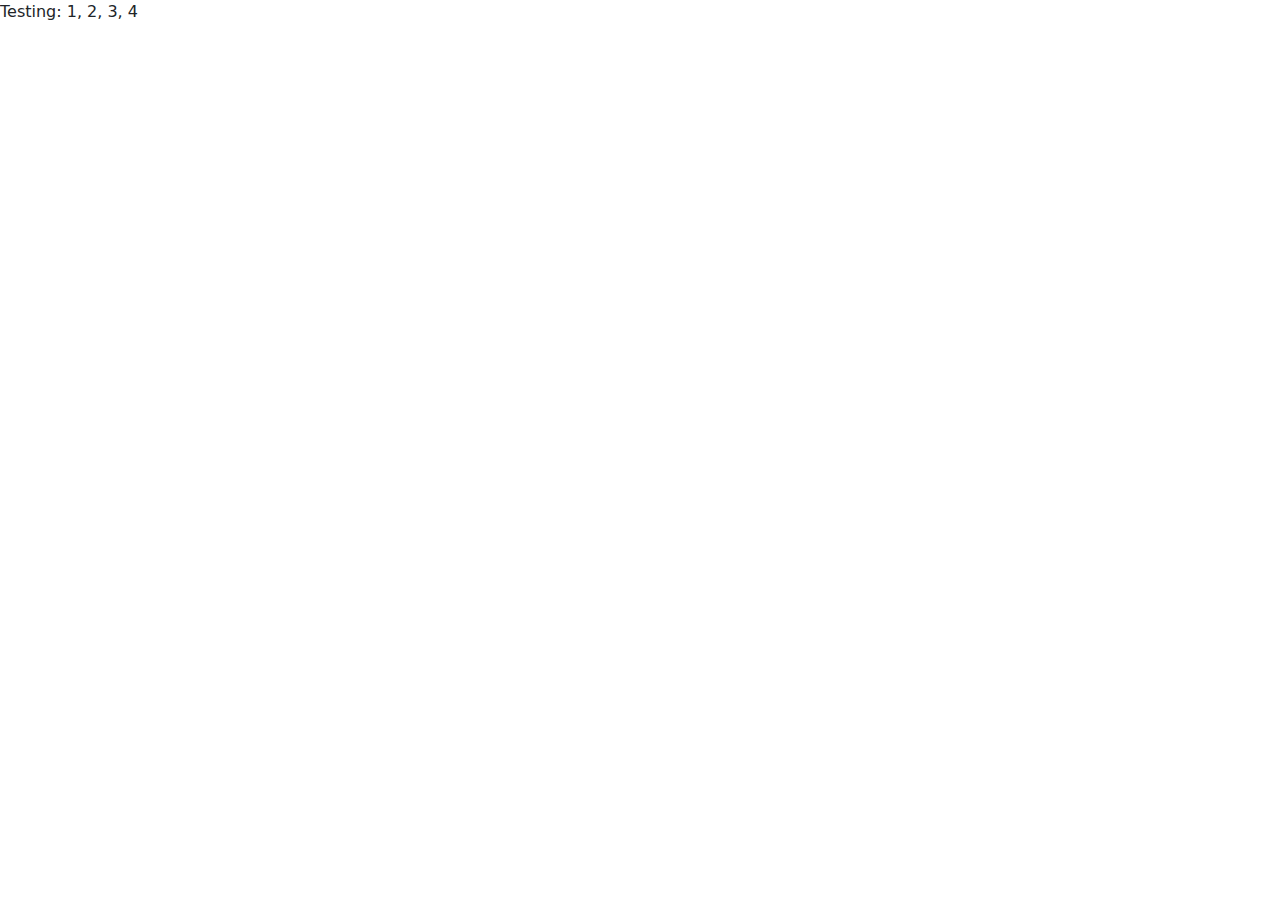
==== docs/index.html @ 3d8bf155 "first commit" ====
<!DOCTYPE html>
<html class="no-js" lang="en">
<head>
  <title>Bootstrap 5 Layout</title>
  <meta http-equiv="x-ua-compatible" content="ie=edge">
  <meta name="viewport" content="width=device-width, initial-scale=1.0" />
  <link rel="stylesheet" href="css/styles.css">
</head>

<body>
  <!-- Content starts here -->
  <p>Testing: 1, 2, 3, 4</p>

  <!-- Closing scripts here -->
  <script src="js/bootstrap.bundle.min.js"></script>
</body>
</html>
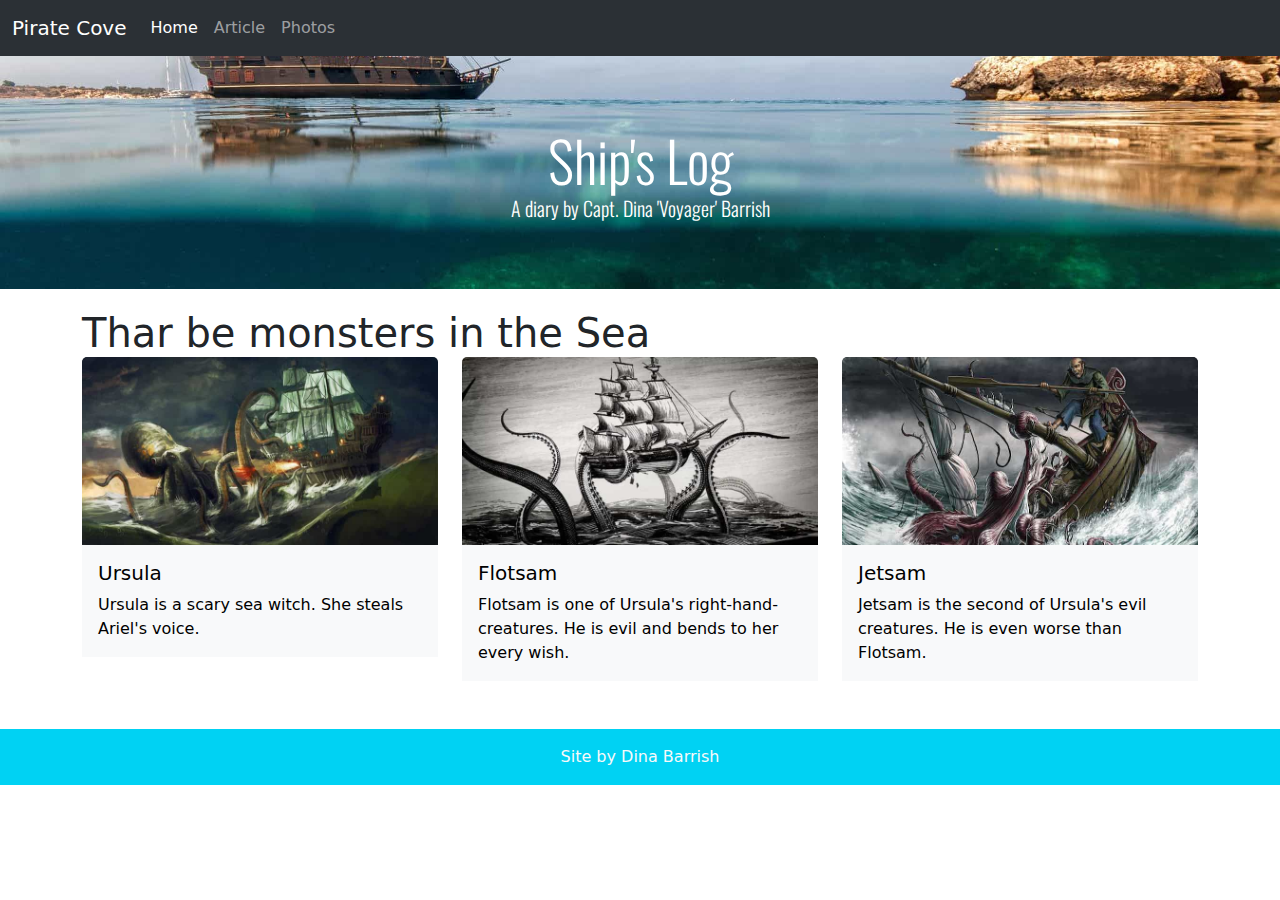
==== commit 667e586c: "saving new changes" ====
--- a/docs/index.html
+++ b/docs/index.html
@@ -1,17 +1,83 @@
 <!DOCTYPE html>
 <html class="no-js" lang="en">
+
 <head>
-  <title>Bootstrap 5 Layout</title>
+  <title>Bootstrap Mastery</title>
   <meta http-equiv="x-ua-compatible" content="ie=edge">
   <meta name="viewport" content="width=device-width, initial-scale=1.0" />
   <link rel="stylesheet" href="css/styles.css">
+  <link rel="stylesheet" href="https://fonts.googleapis.com/css2?family=Oswald">
 </head>
 
 <body>
-  <!-- Content starts here -->
-  <p>Testing: 1, 2, 3, 4</p>
+  <nav class="navbar navbar-expand-lg bg-body-tertiary" data-bs-theme="dark">
+    <div class="container-fluid">
+      <a class="navbar-brand" href="#">Pirate Cove</a>
+      <button class="navbar-toggler" type="button" data-bs-toggle="collapse" data-bs-target="#navbarNav" aria-controls="navbarNav" aria-expanded="false" aria-label="Toggle navigation">
+        <span class="navbar-toggler-icon"></span>
+      </button>
+      <div class="collapse navbar-collapse" id="navbarNav">
+        <ul class="navbar-nav">
+          <li class="nav-item">
+            <a class="nav-link active" aria-current="page" href="index.html">Home</a>
+          </li>
+          <li class="nav-item">
+            <a class="nav-link" href="article.html">Article</a>
+          </li>
+          <li class="nav-item">
+            <a class="nav-link" href="photos.html">Photos</a>
+          </li>
+        </ul>
+      </div>
+    </div>
+  </nav>
+  <div class="jumbotron text-center">
+    <h1 class="display-4">Ship's Log</h1>
+    <p class="lead">A diary by Capt. Dina 'Voyager' Barrish</p>
+  </div>
 
-  <!-- Closing scripts here -->
+  <div class="container">
+    <h1>Thar be monsters in the Sea</h1>
+  </div>
+
+  <div class="container mb-5">
+    <div class="row row-cols-1 row-cols-md-3 g-4">
+      <div class="col">
+        <div class="card sea-monster-card" style="background-image: url('img/kraken01.jpg');">
+          <img src="img/kraken01.jpg" class="card-img-top" alt="Ursula">
+          <div class="card-body text-bg-light">
+            <h5 class="card-title">Ursula</h5>
+            <p class="card-text">Ursula is a scary sea witch. She steals Ariel's voice.</p>
+          </div>
+        </div>
+      </div>
+      
+      <div class="col">
+        <div class="card sea-monster-card" style="background-image: url('img/kraken02.jpg');">
+          <img src="img/kraken02.jpg" class="card-img-top" alt="Flotsam">
+          <div class="card-body text-bg-light">
+            <h5 class="card-title">Flotsam</h5>
+            <p class="card-text">Flotsam is one of Ursula's right-hand-creatures. He is evil and bends to her every wish.</p>
+          </div>
+        </div>
+      </div>
+  
+      <div class="col">
+        <div class="card sea-monster-card" style="background-image: url('img/kraken03.jpg');">
+          <img src="img/kraken03.jpg" class="card-img-top" alt="Jetsam">
+          <div class="card-body text-bg-light">
+            <h5 class="card-title">Jetsam</h5>
+            <p class="card-text">Jetsam is the second of Ursula's evil creatures. He is even worse than Flotsam.</p>
+          </div>
+        </div>
+      </div> 
+    </div>
+  </div>
+
+  <footer class="p-3 text-center text-light">
+    <span>Site by Dina Barrish</span>
+  </footer>
   <script src="js/bootstrap.bundle.min.js"></script>
 </body>
-</html>+
+</html>
--- a/docs/css/styles.css
+++ b/docs/css/styles.css
@@ -3,5 +3,5 @@
  * Bootstrap  v5.3.0 (https://getbootstrap.com/)
  * Copyright 2011-2023 The Bootstrap Authors
  * Licensed under MIT (https://github.com/twbs/bootstrap/blob/main/LICENSE)
- */:root,[data-bs-theme=light]{--bs-blue:#0d6efd;--bs-indigo:#6610f2;--bs-purple:#6f42c1;--bs-pink:#d63384;--bs-red:#dc3545;--bs-orange:#fd7e14;--bs-yellow:#ffc107;--bs-green:#198754;--bs-teal:#20c997;--bs-cyan:#0dcaf0;--bs-black:#000;--bs-white:#fff;--bs-gray:#6c757d;--bs-gray-dark:#343a40;--bs-gray-100:#f8f9fa;--bs-gray-200:#e9ecef;--bs-gray-300:#dee2e6;--bs-gray-400:#ced4da;--bs-gray-500:#adb5bd;--bs-gray-600:#6c757d;--bs-gray-700:#495057;--bs-gray-800:#343a40;--bs-gray-900:#212529;--bs-primary:#0d6efd;--bs-secondary:#6c757d;--bs-success:#198754;--bs-info:#0dcaf0;--bs-warning:#ffc107;--bs-danger:#dc3545;--bs-light:#f8f9fa;--bs-dark:#212529;--bs-primary-rgb:13,110,253;--bs-secondary-rgb:108,117,125;--bs-success-rgb:25,135,84;--bs-info-rgb:13,202,240;--bs-warning-rgb:255,193,7;--bs-danger-rgb:220,53,69;--bs-light-rgb:248,249,250;--bs-dark-rgb:33,37,41;--bs-primary-text-emphasis:#052c65;--bs-secondary-text-emphasis:#2b2f32;--bs-success-text-emphasis:#0a3622;--bs-info-text-emphasis:#055160;--bs-warning-text-emphasis:#664d03;--bs-danger-text-emphasis:#58151c;--bs-light-text-emphasis:#495057;--bs-dark-text-emphasis:#495057;--bs-primary-bg-subtle:#cfe2ff;--bs-secondary-bg-subtle:#e2e3e5;--bs-success-bg-subtle:#d1e7dd;--bs-info-bg-subtle:#cff4fc;--bs-warning-bg-subtle:#fff3cd;--bs-danger-bg-subtle:#f8d7da;--bs-light-bg-subtle:#fcfcfd;--bs-dark-bg-subtle:#ced4da;--bs-primary-border-subtle:#9ec5fe;--bs-secondary-border-subtle:#c4c8cb;--bs-success-border-subtle:#a3cfbb;--bs-info-border-subtle:#9eeaf9;--bs-warning-border-subtle:#ffe69c;--bs-danger-border-subtle:#f1aeb5;--bs-light-border-subtle:#e9ecef;--bs-dark-border-subtle:#adb5bd;--bs-white-rgb:255,255,255;--bs-black-rgb:0,0,0;--bs-font-sans-serif:system-ui,-apple-system,"Segoe UI",Roboto,"Helvetica Neue","Noto Sans","Liberation Sans",Arial,sans-serif,"Apple Color Emoji","Segoe UI Emoji","Segoe UI Symbol","Noto Color Emoji";--bs-font-monospace:SFMono-Regular,Menlo,Monaco,Consolas,"Liberation Mono","Courier New",monospace;--bs-gradient:linear-gradient(180deg,hsla(0,0%,100%,.15),hsla(0,0%,100%,0));--bs-body-font-family:var(--bs-font-sans-serif);--bs-body-font-size:1rem;--bs-body-font-weight:400;--bs-body-line-height:1.5;--bs-body-color:#212529;--bs-body-color-rgb:33,37,41;--bs-body-bg:#fff;--bs-body-bg-rgb:255,255,255;--bs-emphasis-color:#000;--bs-emphasis-color-rgb:0,0,0;--bs-secondary-color:rgba(33,37,41,.75);--bs-secondary-color-rgb:33,37,41;--bs-secondary-bg:#e9ecef;--bs-secondary-bg-rgb:233,236,239;--bs-tertiary-color:rgba(33,37,41,.5);--bs-tertiary-color-rgb:33,37,41;--bs-tertiary-bg:#f8f9fa;--bs-tertiary-bg-rgb:248,249,250;--bs-heading-color:inherit;--bs-link-color:#0d6efd;--bs-link-color-rgb:13,110,253;--bs-link-decoration:underline;--bs-link-hover-color:#0a58ca;--bs-link-hover-color-rgb:10,88,202;--bs-code-color:#d63384;--bs-highlight-bg:#fff3cd;--bs-border-width:1px;--bs-border-style:solid;--bs-border-color:#dee2e6;--bs-border-color-translucent:rgba(0,0,0,.175);--bs-border-radius:0.375rem;--bs-border-radius-sm:0.25rem;--bs-border-radius-lg:0.5rem;--bs-border-radius-xl:1rem;--bs-border-radius-xxl:2rem;--bs-border-radius-2xl:var(--bs-border-radius-xxl);--bs-border-radius-pill:50rem;--bs-box-shadow:0 0.5rem 1rem rgba(0,0,0,.15);--bs-box-shadow-sm:0 0.125rem 0.25rem rgba(0,0,0,.075);--bs-box-shadow-lg:0 1rem 3rem rgba(0,0,0,.175);--bs-box-shadow-inset:inset 0 1px 2px rgba(0,0,0,.075);--bs-focus-ring-width:0.25rem;--bs-focus-ring-opacity:0.25;--bs-focus-ring-color:rgba(13,110,253,.25);--bs-form-valid-color:#198754;--bs-form-valid-border-color:#198754;--bs-form-invalid-color:#dc3545;--bs-form-invalid-border-color:#dc3545}[data-bs-theme=dark]{--bs-body-color:#adb5bd;--bs-body-color-rgb:173,181,189;--bs-body-bg:#212529;--bs-body-bg-rgb:33,37,41;--bs-emphasis-color:#fff;--bs-emphasis-color-rgb:255,255,255;--bs-secondary-color:rgba(173,181,189,.75);--bs-secondary-color-rgb:173,181,189;--bs-secondary-bg:#343a40;--bs-secondary-bg-rgb:52,58,64;--bs-tertiary-color:rgba(173,181,189,.5);--bs-tertiary-color-rgb:173,181,189;--bs-tertiary-bg:#2b3035;--bs-tertiary-bg-rgb:43,48,53;--bs-primary-text-emphasis:#6ea8fe;--bs-secondary-text-emphasis:#a7acb1;--bs-success-text-emphasis:#75b798;--bs-info-text-emphasis:#6edff6;--bs-warning-text-emphasis:#ffda6a;--bs-danger-text-emphasis:#ea868f;--bs-light-text-emphasis:#f8f9fa;--bs-dark-text-emphasis:#dee2e6;--bs-primary-bg-subtle:#031633;--bs-secondary-bg-subtle:#161719;--bs-success-bg-subtle:#051b11;--bs-info-bg-subtle:#032830;--bs-warning-bg-subtle:#332701;--bs-danger-bg-subtle:#2c0b0e;--bs-light-bg-subtle:#343a40;--bs-dark-bg-subtle:#1a1d20;--bs-primary-border-subtle:#084298;--bs-secondary-border-subtle:#41464b;--bs-success-border-subtle:#0f5132;--bs-info-border-subtle:#087990;--bs-warning-border-subtle:#997404;--bs-danger-border-subtle:#842029;--bs-light-border-subtle:#495057;--bs-dark-border-subtle:#343a40;--bs-heading-color:inherit;--bs-link-color:#6ea8fe;--bs-link-hover-color:#8bb9fe;--bs-link-color-rgb:110,168,254;--bs-link-hover-color-rgb:139,185,254;--bs-code-color:#e685b5;--bs-border-color:#495057;--bs-border-color-translucent:hsla(0,0%,100%,.15);--bs-form-valid-color:#75b798;--bs-form-valid-border-color:#75b798;--bs-form-invalid-color:#ea868f;--bs-form-invalid-border-color:#ea868f;color-scheme:dark}*,:after,:before{box-sizing:border-box}@media (prefers-reduced-motion:no-preference){:root{scroll-behavior:smooth}}body{-webkit-text-size-adjust:100%;-webkit-tap-highlight-color:rgba(0,0,0,0);background-color:var(--bs-body-bg);color:var(--bs-body-color);font-family:var(--bs-body-font-family);font-size:var(--bs-body-font-size);font-weight:var(--bs-body-font-weight);line-height:var(--bs-body-line-height);margin:0;text-align:var(--bs-body-text-align)}hr{border:0;border-top:var(--bs-border-width) solid;color:inherit;margin:1rem 0;opacity:.25}.h1,.h2,.h3,.h4,.h5,.h6,h1,h2,h3,h4,h5,h6{color:var(--bs-heading-color);font-weight:500;line-height:1.2;margin-bottom:.5rem;margin-top:0}.h1,h1{font-size:calc(1.375rem + 1.5vw)}@media (min-width:1200px){.h1,h1{font-size:2.5rem}}.h2,h2{font-size:calc(1.325rem + .9vw)}@media (min-width:1200px){.h2,h2{font-size:2rem}}.h3,h3{font-size:calc(1.3rem + .6vw)}@media (min-width:1200px){.h3,h3{font-size:1.75rem}}.h4,h4{font-size:calc(1.275rem + .3vw)}@media (min-width:1200px){.h4,h4{font-size:1.5rem}}.h5,h5{font-size:1.25rem}.h6,h6{font-size:1rem}p{margin-bottom:1rem;margin-top:0}abbr[title]{cursor:help;-webkit-text-decoration:underline dotted;-moz-text-decoration:underline dotted;text-decoration:underline dotted;-webkit-text-decoration-skip-ink:none;text-decoration-skip-ink:none}address{font-style:normal;line-height:inherit;margin-bottom:1rem}ol,ul{padding-left:2rem}dl,ol,ul{margin-bottom:1rem;margin-top:0}ol ol,ol ul,ul ol,ul ul{margin-bottom:0}dt{font-weight:700}dd{margin-bottom:.5rem;margin-left:0}blockquote{margin:0 0 1rem}b,strong{font-weight:bolder}.small,small{font-size:.875em}.mark,mark{background-color:var(--bs-highlight-bg);padding:.1875em}sub,sup{font-size:.75em;line-height:0;position:relative;vertical-align:baseline}sub{bottom:-.25em}sup{top:-.5em}a{color:rgba(var(--bs-link-color-rgb),var(--bs-link-opacity,1));text-decoration:underline}a:hover{--bs-link-color-rgb:var(--bs-link-hover-color-rgb)}a:not([href]):not([class]),a:not([href]):not([class]):hover{color:inherit;text-decoration:none}code,kbd,pre,samp{font-family:var(--bs-font-monospace);font-size:1em}pre{display:block;font-size:.875em;margin-bottom:1rem;margin-top:0;overflow:auto}pre code{color:inherit;font-size:inherit;word-break:normal}code{word-wrap:break-word;color:var(--bs-code-color);font-size:.875em}a>code{color:inherit}kbd{background-color:var(--bs-body-color);border-radius:.25rem;color:var(--bs-body-bg);font-size:.875em;padding:.1875rem .375rem}kbd kbd{font-size:1em;padding:0}figure{margin:0 0 1rem}img,svg{vertical-align:middle}table{border-collapse:collapse;caption-side:bottom}caption{color:var(--bs-secondary-color);padding-bottom:.5rem;padding-top:.5rem;text-align:left}th{text-align:inherit;text-align:-webkit-match-parent}tbody,td,tfoot,th,thead,tr{border:0 solid;border-color:inherit}label{display:inline-block}button{border-radius:0}button:focus:not(:focus-visible){outline:0}button,input,optgroup,select,textarea{font-family:inherit;font-size:inherit;line-height:inherit;margin:0}button,select{text-transform:none}[role=button]{cursor:pointer}select{word-wrap:normal}select:disabled{opacity:1}[list]:not([type=date]):not([type=datetime-local]):not([type=month]):not([type=week]):not([type=time])::-webkit-calendar-picker-indicator{display:none!important}[type=button],[type=reset],[type=submit],button{-webkit-appearance:button}[type=button]:not(:disabled),[type=reset]:not(:disabled),[type=submit]:not(:disabled),button:not(:disabled){cursor:pointer}::-moz-focus-inner{border-style:none;padding:0}textarea{resize:vertical}fieldset{border:0;margin:0;min-width:0;padding:0}legend{float:left;font-size:calc(1.275rem + .3vw);line-height:inherit;margin-bottom:.5rem;padding:0;width:100%}@media (min-width:1200px){legend{font-size:1.5rem}}legend+*{clear:left}::-webkit-datetime-edit-day-field,::-webkit-datetime-edit-fields-wrapper,::-webkit-datetime-edit-hour-field,::-webkit-datetime-edit-minute,::-webkit-datetime-edit-month-field,::-webkit-datetime-edit-text,::-webkit-datetime-edit-year-field{padding:0}::-webkit-inner-spin-button{height:auto}[type=search]{-webkit-appearance:textfield;outline-offset:-2px}::-webkit-search-decoration{-webkit-appearance:none}::-webkit-color-swatch-wrapper{padding:0}::-webkit-file-upload-button{-webkit-appearance:button;font:inherit}::file-selector-button{-webkit-appearance:button;font:inherit}output{display:inline-block}iframe{border:0}summary{cursor:pointer;display:list-item}progress{vertical-align:baseline}[hidden]{display:none!important}.lead{font-size:1.25rem;font-weight:300}.display-1{font-size:calc(1.625rem + 4.5vw);font-weight:300;line-height:1.2}@media (min-width:1200px){.display-1{font-size:5rem}}.display-2{font-size:calc(1.575rem + 3.9vw);font-weight:300;line-height:1.2}@media (min-width:1200px){.display-2{font-size:4.5rem}}.display-3{font-size:calc(1.525rem + 3.3vw);font-weight:300;line-height:1.2}@media (min-width:1200px){.display-3{font-size:4rem}}.display-4{font-size:calc(1.475rem + 2.7vw);font-weight:300;line-height:1.2}@media (min-width:1200px){.display-4{font-size:3.5rem}}.display-5{font-size:calc(1.425rem + 2.1vw);font-weight:300;line-height:1.2}@media (min-width:1200px){.display-5{font-size:3rem}}.display-6{font-size:calc(1.375rem + 1.5vw);font-weight:300;line-height:1.2}@media (min-width:1200px){.display-6{font-size:2.5rem}}.list-inline,.list-unstyled{list-style:none;padding-left:0}.list-inline-item{display:inline-block}.list-inline-item:not(:last-child){margin-right:.5rem}.initialism{font-size:.875em;text-transform:uppercase}.blockquote{font-size:1.25rem;margin-bottom:1rem}.blockquote>:last-child{margin-bottom:0}.blockquote-footer{color:#6c757d;font-size:.875em;margin-bottom:1rem;margin-top:-1rem}.blockquote-footer:before{content:"— "}.img-fluid,.img-thumbnail{height:auto;max-width:100%}.img-thumbnail{background-color:var(--bs-body-bg);border:var(--bs-border-width) solid var(--bs-border-color);border-radius:var(--bs-border-radius);padding:.25rem}.figure{display:inline-block}.figure-img{line-height:1;margin-bottom:.5rem}.figure-caption{color:var(--bs-secondary-color);font-size:.875em}.container,.container-fluid,.container-lg,.container-md,.container-sm,.container-xl,.container-xxl{--bs-gutter-x:1.5rem;--bs-gutter-y:0;margin-left:auto;margin-right:auto;padding-left:calc(var(--bs-gutter-x)*.5);padding-right:calc(var(--bs-gutter-x)*.5);width:100%}@media (min-width:576px){.container,.container-sm{max-width:540px}}@media (min-width:768px){.container,.container-md,.container-sm{max-width:720px}}@media (min-width:992px){.container,.container-lg,.container-md,.container-sm{max-width:960px}}@media (min-width:1200px){.container,.container-lg,.container-md,.container-sm,.container-xl{max-width:1140px}}@media (min-width:1400px){.container,.container-lg,.container-md,.container-sm,.container-xl,.container-xxl{max-width:1320px}}:root{--bs-breakpoint-xs:0;--bs-breakpoint-sm:576px;--bs-breakpoint-md:768px;--bs-breakpoint-lg:992px;--bs-breakpoint-xl:1200px;--bs-breakpoint-xxl:1400px}.row{--bs-gutter-x:1.5rem;--bs-gutter-y:0;display:-webkit-flex;display:-ms-flexbox;display:flex;-webkit-flex-wrap:wrap;-ms-flex-wrap:wrap;flex-wrap:wrap;margin-left:calc(var(--bs-gutter-x)*-.5);margin-right:calc(var(--bs-gutter-x)*-.5);margin-top:calc(var(--bs-gutter-y)*-1)}.row>*{-ms-flex-negative:0;-webkit-flex-shrink:0;flex-shrink:0;margin-top:var(--bs-gutter-y);max-width:100%;padding-left:calc(var(--bs-gutter-x)*.5);padding-right:calc(var(--bs-gutter-x)*.5);width:100%}.col{-webkit-flex:1 0 0%;-ms-flex:1 0 0%;flex:1 0 0%}.row-cols-auto>*{width:auto}.row-cols-1>*,.row-cols-auto>*{-webkit-flex:0 0 auto;-ms-flex:0 0 auto;flex:0 0 auto}.row-cols-1>*{width:100%}.row-cols-2>*{width:50%}.row-cols-2>*,.row-cols-3>*{-webkit-flex:0 0 auto;-ms-flex:0 0 auto;flex:0 0 auto}.row-cols-3>*{width:33.3333333333%}.row-cols-4>*{width:25%}.row-cols-4>*,.row-cols-5>*{-webkit-flex:0 0 auto;-ms-flex:0 0 auto;flex:0 0 auto}.row-cols-5>*{width:20%}.row-cols-6>*{width:16.6666666667%}.col-auto,.row-cols-6>*{-webkit-flex:0 0 auto;-ms-flex:0 0 auto;flex:0 0 auto}.col-auto{width:auto}.col-1{width:8.33333333%}.col-1,.col-2{-webkit-flex:0 0 auto;-ms-flex:0 0 auto;flex:0 0 auto}.col-2{width:16.66666667%}.col-3{width:25%}.col-3,.col-4{-webkit-flex:0 0 auto;-ms-flex:0 0 auto;flex:0 0 auto}.col-4{width:33.33333333%}.col-5{width:41.66666667%}.col-5,.col-6{-webkit-flex:0 0 auto;-ms-flex:0 0 auto;flex:0 0 auto}.col-6{width:50%}.col-7{width:58.33333333%}.col-7,.col-8{-webkit-flex:0 0 auto;-ms-flex:0 0 auto;flex:0 0 auto}.col-8{width:66.66666667%}.col-9{width:75%}.col-10,.col-9{-webkit-flex:0 0 auto;-ms-flex:0 0 auto;flex:0 0 auto}.col-10{width:83.33333333%}.col-11{width:91.66666667%}.col-11,.col-12{-webkit-flex:0 0 auto;-ms-flex:0 0 auto;flex:0 0 auto}.col-12{width:100%}.offset-1{margin-left:8.33333333%}.offset-2{margin-left:16.66666667%}.offset-3{margin-left:25%}.offset-4{margin-left:33.33333333%}.offset-5{margin-left:41.66666667%}.offset-6{margin-left:50%}.offset-7{margin-left:58.33333333%}.offset-8{margin-left:66.66666667%}.offset-9{margin-left:75%}.offset-10{margin-left:83.33333333%}.offset-11{margin-left:91.66666667%}.g-0,.gx-0{--bs-gutter-x:0}.g-0,.gy-0{--bs-gutter-y:0}.g-1,.gx-1{--bs-gutter-x:0.25rem}.g-1,.gy-1{--bs-gutter-y:0.25rem}.g-2,.gx-2{--bs-gutter-x:0.5rem}.g-2,.gy-2{--bs-gutter-y:0.5rem}.g-3,.gx-3{--bs-gutter-x:1rem}.g-3,.gy-3{--bs-gutter-y:1rem}.g-4,.gx-4{--bs-gutter-x:1.5rem}.g-4,.gy-4{--bs-gutter-y:1.5rem}.g-5,.gx-5{--bs-gutter-x:3rem}.g-5,.gy-5{--bs-gutter-y:3rem}@media (min-width:576px){.col-sm{-webkit-flex:1 0 0%;-ms-flex:1 0 0%;flex:1 0 0%}.row-cols-sm-auto>*{width:auto}.row-cols-sm-1>*,.row-cols-sm-auto>*{-webkit-flex:0 0 auto;-ms-flex:0 0 auto;flex:0 0 auto}.row-cols-sm-1>*{width:100%}.row-cols-sm-2>*{width:50%}.row-cols-sm-2>*,.row-cols-sm-3>*{-webkit-flex:0 0 auto;-ms-flex:0 0 auto;flex:0 0 auto}.row-cols-sm-3>*{width:33.3333333333%}.row-cols-sm-4>*{width:25%}.row-cols-sm-4>*,.row-cols-sm-5>*{-webkit-flex:0 0 auto;-ms-flex:0 0 auto;flex:0 0 auto}.row-cols-sm-5>*{width:20%}.row-cols-sm-6>*{width:16.6666666667%}.col-sm-auto,.row-cols-sm-6>*{-webkit-flex:0 0 auto;-ms-flex:0 0 auto;flex:0 0 auto}.col-sm-auto{width:auto}.col-sm-1{width:8.33333333%}.col-sm-1,.col-sm-2{-webkit-flex:0 0 auto;-ms-flex:0 0 auto;flex:0 0 auto}.col-sm-2{width:16.66666667%}.col-sm-3{width:25%}.col-sm-3,.col-sm-4{-webkit-flex:0 0 auto;-ms-flex:0 0 auto;flex:0 0 auto}.col-sm-4{width:33.33333333%}.col-sm-5{width:41.66666667%}.col-sm-5,.col-sm-6{-webkit-flex:0 0 auto;-ms-flex:0 0 auto;flex:0 0 auto}.col-sm-6{width:50%}.col-sm-7{width:58.33333333%}.col-sm-7,.col-sm-8{-webkit-flex:0 0 auto;-ms-flex:0 0 auto;flex:0 0 auto}.col-sm-8{width:66.66666667%}.col-sm-9{width:75%}.col-sm-10,.col-sm-9{-webkit-flex:0 0 auto;-ms-flex:0 0 auto;flex:0 0 auto}.col-sm-10{width:83.33333333%}.col-sm-11{width:91.66666667%}.col-sm-11,.col-sm-12{-webkit-flex:0 0 auto;-ms-flex:0 0 auto;flex:0 0 auto}.col-sm-12{width:100%}.offset-sm-0{margin-left:0}.offset-sm-1{margin-left:8.33333333%}.offset-sm-2{margin-left:16.66666667%}.offset-sm-3{margin-left:25%}.offset-sm-4{margin-left:33.33333333%}.offset-sm-5{margin-left:41.66666667%}.offset-sm-6{margin-left:50%}.offset-sm-7{margin-left:58.33333333%}.offset-sm-8{margin-left:66.66666667%}.offset-sm-9{margin-left:75%}.offset-sm-10{margin-left:83.33333333%}.offset-sm-11{margin-left:91.66666667%}.g-sm-0,.gx-sm-0{--bs-gutter-x:0}.g-sm-0,.gy-sm-0{--bs-gutter-y:0}.g-sm-1,.gx-sm-1{--bs-gutter-x:0.25rem}.g-sm-1,.gy-sm-1{--bs-gutter-y:0.25rem}.g-sm-2,.gx-sm-2{--bs-gutter-x:0.5rem}.g-sm-2,.gy-sm-2{--bs-gutter-y:0.5rem}.g-sm-3,.gx-sm-3{--bs-gutter-x:1rem}.g-sm-3,.gy-sm-3{--bs-gutter-y:1rem}.g-sm-4,.gx-sm-4{--bs-gutter-x:1.5rem}.g-sm-4,.gy-sm-4{--bs-gutter-y:1.5rem}.g-sm-5,.gx-sm-5{--bs-gutter-x:3rem}.g-sm-5,.gy-sm-5{--bs-gutter-y:3rem}}@media (min-width:768px){.col-md{-webkit-flex:1 0 0%;-ms-flex:1 0 0%;flex:1 0 0%}.row-cols-md-auto>*{width:auto}.row-cols-md-1>*,.row-cols-md-auto>*{-webkit-flex:0 0 auto;-ms-flex:0 0 auto;flex:0 0 auto}.row-cols-md-1>*{width:100%}.row-cols-md-2>*{width:50%}.row-cols-md-2>*,.row-cols-md-3>*{-webkit-flex:0 0 auto;-ms-flex:0 0 auto;flex:0 0 auto}.row-cols-md-3>*{width:33.3333333333%}.row-cols-md-4>*{width:25%}.row-cols-md-4>*,.row-cols-md-5>*{-webkit-flex:0 0 auto;-ms-flex:0 0 auto;flex:0 0 auto}.row-cols-md-5>*{width:20%}.row-cols-md-6>*{width:16.6666666667%}.col-md-auto,.row-cols-md-6>*{-webkit-flex:0 0 auto;-ms-flex:0 0 auto;flex:0 0 auto}.col-md-auto{width:auto}.col-md-1{width:8.33333333%}.col-md-1,.col-md-2{-webkit-flex:0 0 auto;-ms-flex:0 0 auto;flex:0 0 auto}.col-md-2{width:16.66666667%}.col-md-3{width:25%}.col-md-3,.col-md-4{-webkit-flex:0 0 auto;-ms-flex:0 0 auto;flex:0 0 auto}.col-md-4{width:33.33333333%}.col-md-5{width:41.66666667%}.col-md-5,.col-md-6{-webkit-flex:0 0 auto;-ms-flex:0 0 auto;flex:0 0 auto}.col-md-6{width:50%}.col-md-7{width:58.33333333%}.col-md-7,.col-md-8{-webkit-flex:0 0 auto;-ms-flex:0 0 auto;flex:0 0 auto}.col-md-8{width:66.66666667%}.col-md-9{width:75%}.col-md-10,.col-md-9{-webkit-flex:0 0 auto;-ms-flex:0 0 auto;flex:0 0 auto}.col-md-10{width:83.33333333%}.col-md-11{width:91.66666667%}.col-md-11,.col-md-12{-webkit-flex:0 0 auto;-ms-flex:0 0 auto;flex:0 0 auto}.col-md-12{width:100%}.offset-md-0{margin-left:0}.offset-md-1{margin-left:8.33333333%}.offset-md-2{margin-left:16.66666667%}.offset-md-3{margin-left:25%}.offset-md-4{margin-left:33.33333333%}.offset-md-5{margin-left:41.66666667%}.offset-md-6{margin-left:50%}.offset-md-7{margin-left:58.33333333%}.offset-md-8{margin-left:66.66666667%}.offset-md-9{margin-left:75%}.offset-md-10{margin-left:83.33333333%}.offset-md-11{margin-left:91.66666667%}.g-md-0,.gx-md-0{--bs-gutter-x:0}.g-md-0,.gy-md-0{--bs-gutter-y:0}.g-md-1,.gx-md-1{--bs-gutter-x:0.25rem}.g-md-1,.gy-md-1{--bs-gutter-y:0.25rem}.g-md-2,.gx-md-2{--bs-gutter-x:0.5rem}.g-md-2,.gy-md-2{--bs-gutter-y:0.5rem}.g-md-3,.gx-md-3{--bs-gutter-x:1rem}.g-md-3,.gy-md-3{--bs-gutter-y:1rem}.g-md-4,.gx-md-4{--bs-gutter-x:1.5rem}.g-md-4,.gy-md-4{--bs-gutter-y:1.5rem}.g-md-5,.gx-md-5{--bs-gutter-x:3rem}.g-md-5,.gy-md-5{--bs-gutter-y:3rem}}@media (min-width:992px){.col-lg{-webkit-flex:1 0 0%;-ms-flex:1 0 0%;flex:1 0 0%}.row-cols-lg-auto>*{width:auto}.row-cols-lg-1>*,.row-cols-lg-auto>*{-webkit-flex:0 0 auto;-ms-flex:0 0 auto;flex:0 0 auto}.row-cols-lg-1>*{width:100%}.row-cols-lg-2>*{width:50%}.row-cols-lg-2>*,.row-cols-lg-3>*{-webkit-flex:0 0 auto;-ms-flex:0 0 auto;flex:0 0 auto}.row-cols-lg-3>*{width:33.3333333333%}.row-cols-lg-4>*{width:25%}.row-cols-lg-4>*,.row-cols-lg-5>*{-webkit-flex:0 0 auto;-ms-flex:0 0 auto;flex:0 0 auto}.row-cols-lg-5>*{width:20%}.row-cols-lg-6>*{width:16.6666666667%}.col-lg-auto,.row-cols-lg-6>*{-webkit-flex:0 0 auto;-ms-flex:0 0 auto;flex:0 0 auto}.col-lg-auto{width:auto}.col-lg-1{width:8.33333333%}.col-lg-1,.col-lg-2{-webkit-flex:0 0 auto;-ms-flex:0 0 auto;flex:0 0 auto}.col-lg-2{width:16.66666667%}.col-lg-3{width:25%}.col-lg-3,.col-lg-4{-webkit-flex:0 0 auto;-ms-flex:0 0 auto;flex:0 0 auto}.col-lg-4{width:33.33333333%}.col-lg-5{width:41.66666667%}.col-lg-5,.col-lg-6{-webkit-flex:0 0 auto;-ms-flex:0 0 auto;flex:0 0 auto}.col-lg-6{width:50%}.col-lg-7{width:58.33333333%}.col-lg-7,.col-lg-8{-webkit-flex:0 0 auto;-ms-flex:0 0 auto;flex:0 0 auto}.col-lg-8{width:66.66666667%}.col-lg-9{width:75%}.col-lg-10,.col-lg-9{-webkit-flex:0 0 auto;-ms-flex:0 0 auto;flex:0 0 auto}.col-lg-10{width:83.33333333%}.col-lg-11{width:91.66666667%}.col-lg-11,.col-lg-12{-webkit-flex:0 0 auto;-ms-flex:0 0 auto;flex:0 0 auto}.col-lg-12{width:100%}.offset-lg-0{margin-left:0}.offset-lg-1{margin-left:8.33333333%}.offset-lg-2{margin-left:16.66666667%}.offset-lg-3{margin-left:25%}.offset-lg-4{margin-left:33.33333333%}.offset-lg-5{margin-left:41.66666667%}.offset-lg-6{margin-left:50%}.offset-lg-7{margin-left:58.33333333%}.offset-lg-8{margin-left:66.66666667%}.offset-lg-9{margin-left:75%}.offset-lg-10{margin-left:83.33333333%}.offset-lg-11{margin-left:91.66666667%}.g-lg-0,.gx-lg-0{--bs-gutter-x:0}.g-lg-0,.gy-lg-0{--bs-gutter-y:0}.g-lg-1,.gx-lg-1{--bs-gutter-x:0.25rem}.g-lg-1,.gy-lg-1{--bs-gutter-y:0.25rem}.g-lg-2,.gx-lg-2{--bs-gutter-x:0.5rem}.g-lg-2,.gy-lg-2{--bs-gutter-y:0.5rem}.g-lg-3,.gx-lg-3{--bs-gutter-x:1rem}.g-lg-3,.gy-lg-3{--bs-gutter-y:1rem}.g-lg-4,.gx-lg-4{--bs-gutter-x:1.5rem}.g-lg-4,.gy-lg-4{--bs-gutter-y:1.5rem}.g-lg-5,.gx-lg-5{--bs-gutter-x:3rem}.g-lg-5,.gy-lg-5{--bs-gutter-y:3rem}}@media (min-width:1200px){.col-xl{-webkit-flex:1 0 0%;-ms-flex:1 0 0%;flex:1 0 0%}.row-cols-xl-auto>*{width:auto}.row-cols-xl-1>*,.row-cols-xl-auto>*{-webkit-flex:0 0 auto;-ms-flex:0 0 auto;flex:0 0 auto}.row-cols-xl-1>*{width:100%}.row-cols-xl-2>*{width:50%}.row-cols-xl-2>*,.row-cols-xl-3>*{-webkit-flex:0 0 auto;-ms-flex:0 0 auto;flex:0 0 auto}.row-cols-xl-3>*{width:33.3333333333%}.row-cols-xl-4>*{width:25%}.row-cols-xl-4>*,.row-cols-xl-5>*{-webkit-flex:0 0 auto;-ms-flex:0 0 auto;flex:0 0 auto}.row-cols-xl-5>*{width:20%}.row-cols-xl-6>*{width:16.6666666667%}.col-xl-auto,.row-cols-xl-6>*{-webkit-flex:0 0 auto;-ms-flex:0 0 auto;flex:0 0 auto}.col-xl-auto{width:auto}.col-xl-1{width:8.33333333%}.col-xl-1,.col-xl-2{-webkit-flex:0 0 auto;-ms-flex:0 0 auto;flex:0 0 auto}.col-xl-2{width:16.66666667%}.col-xl-3{width:25%}.col-xl-3,.col-xl-4{-webkit-flex:0 0 auto;-ms-flex:0 0 auto;flex:0 0 auto}.col-xl-4{width:33.33333333%}.col-xl-5{width:41.66666667%}.col-xl-5,.col-xl-6{-webkit-flex:0 0 auto;-ms-flex:0 0 auto;flex:0 0 auto}.col-xl-6{width:50%}.col-xl-7{width:58.33333333%}.col-xl-7,.col-xl-8{-webkit-flex:0 0 auto;-ms-flex:0 0 auto;flex:0 0 auto}.col-xl-8{width:66.66666667%}.col-xl-9{width:75%}.col-xl-10,.col-xl-9{-webkit-flex:0 0 auto;-ms-flex:0 0 auto;flex:0 0 auto}.col-xl-10{width:83.33333333%}.col-xl-11{width:91.66666667%}.col-xl-11,.col-xl-12{-webkit-flex:0 0 auto;-ms-flex:0 0 auto;flex:0 0 auto}.col-xl-12{width:100%}.offset-xl-0{margin-left:0}.offset-xl-1{margin-left:8.33333333%}.offset-xl-2{margin-left:16.66666667%}.offset-xl-3{margin-left:25%}.offset-xl-4{margin-left:33.33333333%}.offset-xl-5{margin-left:41.66666667%}.offset-xl-6{margin-left:50%}.offset-xl-7{margin-left:58.33333333%}.offset-xl-8{margin-left:66.66666667%}.offset-xl-9{margin-left:75%}.offset-xl-10{margin-left:83.33333333%}.offset-xl-11{margin-left:91.66666667%}.g-xl-0,.gx-xl-0{--bs-gutter-x:0}.g-xl-0,.gy-xl-0{--bs-gutter-y:0}.g-xl-1,.gx-xl-1{--bs-gutter-x:0.25rem}.g-xl-1,.gy-xl-1{--bs-gutter-y:0.25rem}.g-xl-2,.gx-xl-2{--bs-gutter-x:0.5rem}.g-xl-2,.gy-xl-2{--bs-gutter-y:0.5rem}.g-xl-3,.gx-xl-3{--bs-gutter-x:1rem}.g-xl-3,.gy-xl-3{--bs-gutter-y:1rem}.g-xl-4,.gx-xl-4{--bs-gutter-x:1.5rem}.g-xl-4,.gy-xl-4{--bs-gutter-y:1.5rem}.g-xl-5,.gx-xl-5{--bs-gutter-x:3rem}.g-xl-5,.gy-xl-5{--bs-gutter-y:3rem}}@media (min-width:1400px){.col-xxl{-webkit-flex:1 0 0%;-ms-flex:1 0 0%;flex:1 0 0%}.row-cols-xxl-auto>*{width:auto}.row-cols-xxl-1>*,.row-cols-xxl-auto>*{-webkit-flex:0 0 auto;-ms-flex:0 0 auto;flex:0 0 auto}.row-cols-xxl-1>*{width:100%}.row-cols-xxl-2>*{width:50%}.row-cols-xxl-2>*,.row-cols-xxl-3>*{-webkit-flex:0 0 auto;-ms-flex:0 0 auto;flex:0 0 auto}.row-cols-xxl-3>*{width:33.3333333333%}.row-cols-xxl-4>*{width:25%}.row-cols-xxl-4>*,.row-cols-xxl-5>*{-webkit-flex:0 0 auto;-ms-flex:0 0 auto;flex:0 0 auto}.row-cols-xxl-5>*{width:20%}.row-cols-xxl-6>*{width:16.6666666667%}.col-xxl-auto,.row-cols-xxl-6>*{-webkit-flex:0 0 auto;-ms-flex:0 0 auto;flex:0 0 auto}.col-xxl-auto{width:auto}.col-xxl-1{width:8.33333333%}.col-xxl-1,.col-xxl-2{-webkit-flex:0 0 auto;-ms-flex:0 0 auto;flex:0 0 auto}.col-xxl-2{width:16.66666667%}.col-xxl-3{width:25%}.col-xxl-3,.col-xxl-4{-webkit-flex:0 0 auto;-ms-flex:0 0 auto;flex:0 0 auto}.col-xxl-4{width:33.33333333%}.col-xxl-5{width:41.66666667%}.col-xxl-5,.col-xxl-6{-webkit-flex:0 0 auto;-ms-flex:0 0 auto;flex:0 0 auto}.col-xxl-6{width:50%}.col-xxl-7{width:58.33333333%}.col-xxl-7,.col-xxl-8{-webkit-flex:0 0 auto;-ms-flex:0 0 auto;flex:0 0 auto}.col-xxl-8{width:66.66666667%}.col-xxl-9{width:75%}.col-xxl-10,.col-xxl-9{-webkit-flex:0 0 auto;-ms-flex:0 0 auto;flex:0 0 auto}.col-xxl-10{width:83.33333333%}.col-xxl-11{width:91.66666667%}.col-xxl-11,.col-xxl-12{-webkit-flex:0 0 auto;-ms-flex:0 0 auto;flex:0 0 auto}.col-xxl-12{width:100%}.offset-xxl-0{margin-left:0}.offset-xxl-1{margin-left:8.33333333%}.offset-xxl-2{margin-left:16.66666667%}.offset-xxl-3{margin-left:25%}.offset-xxl-4{margin-left:33.33333333%}.offset-xxl-5{margin-left:41.66666667%}.offset-xxl-6{margin-left:50%}.offset-xxl-7{margin-left:58.33333333%}.offset-xxl-8{margin-left:66.66666667%}.offset-xxl-9{margin-left:75%}.offset-xxl-10{margin-left:83.33333333%}.offset-xxl-11{margin-left:91.66666667%}.g-xxl-0,.gx-xxl-0{--bs-gutter-x:0}.g-xxl-0,.gy-xxl-0{--bs-gutter-y:0}.g-xxl-1,.gx-xxl-1{--bs-gutter-x:0.25rem}.g-xxl-1,.gy-xxl-1{--bs-gutter-y:0.25rem}.g-xxl-2,.gx-xxl-2{--bs-gutter-x:0.5rem}.g-xxl-2,.gy-xxl-2{--bs-gutter-y:0.5rem}.g-xxl-3,.gx-xxl-3{--bs-gutter-x:1rem}.g-xxl-3,.gy-xxl-3{--bs-gutter-y:1rem}.g-xxl-4,.gx-xxl-4{--bs-gutter-x:1.5rem}.g-xxl-4,.gy-xxl-4{--bs-gutter-y:1.5rem}.g-xxl-5,.gx-xxl-5{--bs-gutter-x:3rem}.g-xxl-5,.gy-xxl-5{--bs-gutter-y:3rem}}.table{--bs-table-color-type:initial;--bs-table-bg-type:initial;--bs-table-color-state:initial;--bs-table-bg-state:initial;--bs-table-color:var(--bs-body-color);--bs-table-bg:var(--bs-body-bg);--bs-table-border-color:var(--bs-border-color);--bs-table-accent-bg:transparent;--bs-table-striped-color:var(--bs-body-color);--bs-table-striped-bg:rgba(0,0,0,.05);--bs-table-active-color:var(--bs-body-color);--bs-table-active-bg:rgba(0,0,0,.1);--bs-table-hover-color:var(--bs-body-color);--bs-table-hover-bg:rgba(0,0,0,.075);border-color:var(--bs-table-border-color);margin-bottom:1rem;vertical-align:top;width:100%}.table>:not(caption)>*>*{background-color:var(--bs-table-bg);border-bottom-width:var(--bs-border-width);box-shadow:inset 0 0 0 9999px var(--bs-table-bg-state,var(--bs-table-bg-type,var(--bs-table-accent-bg)));color:var(--bs-table-color-state,var(--bs-table-color-type,var(--bs-table-color)));padding:.5rem}.table>tbody{vertical-align:inherit}.table>thead{vertical-align:bottom}.table-group-divider{border-top:calc(var(--bs-border-width)*2) solid}.caption-top{caption-side:top}.table-sm>:not(caption)>*>*{padding:.25rem}.table-bordered>:not(caption)>*{border-width:var(--bs-border-width) 0}.table-bordered>:not(caption)>*>*{border-width:0 var(--bs-border-width)}.table-borderless>:not(caption)>*>*{border-bottom-width:0}.table-borderless>:not(:first-child){border-top-width:0}.table-striped-columns>:not(caption)>tr>:nth-child(2n),.table-striped>tbody>tr:nth-of-type(odd)>*{--bs-table-color-type:var(--bs-table-striped-color);--bs-table-bg-type:var(--bs-table-striped-bg)}.table-active{--bs-table-color-state:var(--bs-table-active-color);--bs-table-bg-state:var(--bs-table-active-bg)}.table-hover>tbody>tr:hover>*{--bs-table-color-state:var(--bs-table-hover-color);--bs-table-bg-state:var(--bs-table-hover-bg)}.table-primary{--bs-table-color:#000;--bs-table-bg:#cfe2ff;--bs-table-border-color:#bacbe6;--bs-table-striped-bg:#c5d7f2;--bs-table-striped-color:#000;--bs-table-active-bg:#bacbe6;--bs-table-active-color:#000;--bs-table-hover-bg:#bfd1ec;--bs-table-hover-color:#000}.table-primary,.table-secondary{border-color:var(--bs-table-border-color);color:var(--bs-table-color)}.table-secondary{--bs-table-color:#000;--bs-table-bg:#e2e3e5;--bs-table-border-color:#cbccce;--bs-table-striped-bg:#d7d8da;--bs-table-striped-color:#000;--bs-table-active-bg:#cbccce;--bs-table-active-color:#000;--bs-table-hover-bg:#d1d2d4;--bs-table-hover-color:#000}.table-success{--bs-table-color:#000;--bs-table-bg:#d1e7dd;--bs-table-border-color:#bcd0c7;--bs-table-striped-bg:#c7dbd2;--bs-table-striped-color:#000;--bs-table-active-bg:#bcd0c7;--bs-table-active-color:#000;--bs-table-hover-bg:#c1d6cc;--bs-table-hover-color:#000}.table-info,.table-success{border-color:var(--bs-table-border-color);color:var(--bs-table-color)}.table-info{--bs-table-color:#000;--bs-table-bg:#cff4fc;--bs-table-border-color:#badce3;--bs-table-striped-bg:#c5e8ef;--bs-table-striped-color:#000;--bs-table-active-bg:#badce3;--bs-table-active-color:#000;--bs-table-hover-bg:#bfe2e9;--bs-table-hover-color:#000}.table-warning{--bs-table-color:#000;--bs-table-bg:#fff3cd;--bs-table-border-color:#e6dbb9;--bs-table-striped-bg:#f2e7c3;--bs-table-striped-color:#000;--bs-table-active-bg:#e6dbb9;--bs-table-active-color:#000;--bs-table-hover-bg:#ece1be;--bs-table-hover-color:#000}.table-danger,.table-warning{border-color:var(--bs-table-border-color);color:var(--bs-table-color)}.table-danger{--bs-table-color:#000;--bs-table-bg:#f8d7da;--bs-table-border-color:#dfc2c4;--bs-table-striped-bg:#eccccf;--bs-table-striped-color:#000;--bs-table-active-bg:#dfc2c4;--bs-table-active-color:#000;--bs-table-hover-bg:#e5c7ca;--bs-table-hover-color:#000}.table-light{--bs-table-color:#000;--bs-table-bg:#f8f9fa;--bs-table-border-color:#dfe0e1;--bs-table-striped-bg:#ecedee;--bs-table-striped-color:#000;--bs-table-active-bg:#dfe0e1;--bs-table-active-color:#000;--bs-table-hover-bg:#e5e6e7;--bs-table-hover-color:#000}.table-dark,.table-light{border-color:var(--bs-table-border-color);color:var(--bs-table-color)}.table-dark{--bs-table-color:#fff;--bs-table-bg:#212529;--bs-table-border-color:#373b3e;--bs-table-striped-bg:#2c3034;--bs-table-striped-color:#fff;--bs-table-active-bg:#373b3e;--bs-table-active-color:#fff;--bs-table-hover-bg:#323539;--bs-table-hover-color:#fff}.table-responsive{-webkit-overflow-scrolling:touch;overflow-x:auto}@media (max-width:575.98px){.table-responsive-sm{-webkit-overflow-scrolling:touch;overflow-x:auto}}@media (max-width:767.98px){.table-responsive-md{-webkit-overflow-scrolling:touch;overflow-x:auto}}@media (max-width:991.98px){.table-responsive-lg{-webkit-overflow-scrolling:touch;overflow-x:auto}}@media (max-width:1199.98px){.table-responsive-xl{-webkit-overflow-scrolling:touch;overflow-x:auto}}@media (max-width:1399.98px){.table-responsive-xxl{-webkit-overflow-scrolling:touch;overflow-x:auto}}.form-label{margin-bottom:.5rem}.col-form-label{font-size:inherit;line-height:1.5;margin-bottom:0;padding-bottom:calc(.375rem + var(--bs-border-width));padding-top:calc(.375rem + var(--bs-border-width))}.col-form-label-lg{font-size:1.25rem;padding-bottom:calc(.5rem + var(--bs-border-width));padding-top:calc(.5rem + var(--bs-border-width))}.col-form-label-sm{font-size:.875rem;padding-bottom:calc(.25rem + var(--bs-border-width));padding-top:calc(.25rem + var(--bs-border-width))}.form-text{color:var(--bs-secondary-color);font-size:.875em;margin-top:.25rem}.form-control{-webkit-appearance:none;-moz-appearance:none;appearance:none;background-clip:padding-box;background-color:var(--bs-body-bg);border:var(--bs-border-width) solid var(--bs-border-color);border-radius:var(--bs-border-radius);color:var(--bs-body-color);display:block;font-size:1rem;font-weight:400;line-height:1.5;padding:.375rem .75rem;transition:border-color .15s ease-in-out,box-shadow .15s ease-in-out;width:100%}@media (prefers-reduced-motion:reduce){.form-control{transition:none}}.form-control[type=file]{overflow:hidden}.form-control[type=file]:not(:disabled):not([readonly]){cursor:pointer}.form-control:focus{background-color:var(--bs-body-bg);border-color:#86b7fe;box-shadow:0 0 0 .25rem rgba(13,110,253,.25);color:var(--bs-body-color);outline:0}.form-control::-webkit-date-and-time-value{height:1.5em;margin:0;min-width:85px}.form-control::-webkit-datetime-edit{display:block;padding:0}.form-control::-webkit-input-placeholder{color:var(--bs-secondary-color);opacity:1}.form-control::-moz-placeholder{color:var(--bs-secondary-color);opacity:1}.form-control:-ms-input-placeholder{color:var(--bs-secondary-color);opacity:1}.form-control::-ms-input-placeholder{color:var(--bs-secondary-color);opacity:1}.form-control::placeholder{color:var(--bs-secondary-color);opacity:1}.form-control:disabled{background-color:var(--bs-secondary-bg);opacity:1}.form-control::-webkit-file-upload-button{-webkit-margin-end:.75rem;background-color:var(--bs-tertiary-bg);border:0 solid;border-color:inherit;border-inline-end-width:var(--bs-border-width);border-radius:0;color:var(--bs-body-color);margin:-.375rem -.75rem;margin-inline-end:.75rem;padding:.375rem .75rem;pointer-events:none;-webkit-transition:color .15s ease-in-out,background-color .15s ease-in-out,border-color .15s ease-in-out,box-shadow .15s ease-in-out;transition:color .15s ease-in-out,background-color .15s ease-in-out,border-color .15s ease-in-out,box-shadow .15s ease-in-out}.form-control::file-selector-button{-webkit-margin-end:.75rem;-moz-margin-end:.75rem;background-color:var(--bs-tertiary-bg);border:0 solid;border-color:inherit;border-inline-end-width:var(--bs-border-width);border-radius:0;color:var(--bs-body-color);margin:-.375rem -.75rem;margin-inline-end:.75rem;padding:.375rem .75rem;pointer-events:none;transition:color .15s ease-in-out,background-color .15s ease-in-out,border-color .15s ease-in-out,box-shadow .15s ease-in-out}@media (prefers-reduced-motion:reduce){.form-control::-webkit-file-upload-button{-webkit-transition:none;transition:none}.form-control::file-selector-button{transition:none}}.form-control:hover:not(:disabled):not([readonly])::-webkit-file-upload-button{background-color:var(--bs-secondary-bg)}.form-control:hover:not(:disabled):not([readonly])::file-selector-button{background-color:var(--bs-secondary-bg)}.form-control-plaintext{background-color:transparent;border:solid transparent;border-width:var(--bs-border-width) 0;color:var(--bs-body-color);display:block;line-height:1.5;margin-bottom:0;padding:.375rem 0;width:100%}.form-control-plaintext:focus{outline:0}.form-control-plaintext.form-control-lg,.form-control-plaintext.form-control-sm{padding-left:0;padding-right:0}.form-control-sm{border-radius:var(--bs-border-radius-sm);font-size:.875rem;min-height:calc(1.5em + .5rem + var(--bs-border-width)*2);padding:.25rem .5rem}.form-control-sm::-webkit-file-upload-button{-webkit-margin-end:.5rem;margin:-.25rem -.5rem;margin-inline-end:.5rem;padding:.25rem .5rem}.form-control-sm::file-selector-button{-webkit-margin-end:.5rem;-moz-margin-end:.5rem;margin:-.25rem -.5rem;margin-inline-end:.5rem;padding:.25rem .5rem}.form-control-lg{border-radius:var(--bs-border-radius-lg);font-size:1.25rem;min-height:calc(1.5em + 1rem + var(--bs-border-width)*2);padding:.5rem 1rem}.form-control-lg::-webkit-file-upload-button{-webkit-margin-end:1rem;margin:-.5rem -1rem;margin-inline-end:1rem;padding:.5rem 1rem}.form-control-lg::file-selector-button{-webkit-margin-end:1rem;-moz-margin-end:1rem;margin:-.5rem -1rem;margin-inline-end:1rem;padding:.5rem 1rem}textarea.form-control{min-height:calc(1.5em + .75rem + var(--bs-border-width)*2)}textarea.form-control-sm{min-height:calc(1.5em + .5rem + var(--bs-border-width)*2)}textarea.form-control-lg{min-height:calc(1.5em + 1rem + var(--bs-border-width)*2)}.form-control-color{height:calc(1.5em + .75rem + var(--bs-border-width)*2);padding:.375rem;width:3rem}.form-control-color:not(:disabled):not([readonly]){cursor:pointer}.form-control-color::-moz-color-swatch{border:0!important;border-radius:var(--bs-border-radius)}.form-control-color::-webkit-color-swatch{border:0!important;border-radius:var(--bs-border-radius)}.form-control-color.form-control-sm{height:calc(1.5em + .5rem + var(--bs-border-width)*2)}.form-control-color.form-control-lg{height:calc(1.5em + 1rem + var(--bs-border-width)*2)}.form-select{--bs-form-select-bg-img:url("data:image/svg+xml;charset=utf-8,%3Csvg xmlns='http://www.w3.org/2000/svg' viewBox='0 0 16 16'%3E%3Cpath fill='none' stroke='%23343a40' stroke-linecap='round' stroke-linejoin='round' stroke-width='2' d='m2 5 6 6 6-6'/%3E%3C/svg%3E");-webkit-appearance:none;-moz-appearance:none;appearance:none;background-color:var(--bs-body-bg);background-image:var(--bs-form-select-bg-img),var(--bs-form-select-bg-icon,none);background-position:right .75rem center;background-repeat:no-repeat;background-size:16px 12px;border:var(--bs-border-width) solid var(--bs-border-color);border-radius:var(--bs-border-radius);color:var(--bs-body-color);display:block;font-size:1rem;font-weight:400;line-height:1.5;padding:.375rem 2.25rem .375rem .75rem;transition:border-color .15s ease-in-out,box-shadow .15s ease-in-out;width:100%}@media (prefers-reduced-motion:reduce){.form-select{transition:none}}.form-select:focus{border-color:#86b7fe;box-shadow:0 0 0 .25rem rgba(13,110,253,.25);outline:0}.form-select[multiple],.form-select[size]:not([size="1"]){background-image:none;padding-right:.75rem}.form-select:disabled{background-color:var(--bs-secondary-bg)}.form-select:-moz-focusring{color:transparent;text-shadow:0 0 0 var(--bs-body-color)}.form-select-sm{border-radius:var(--bs-border-radius-sm);font-size:.875rem;padding-bottom:.25rem;padding-left:.5rem;padding-top:.25rem}.form-select-lg{border-radius:var(--bs-border-radius-lg);font-size:1.25rem;padding-bottom:.5rem;padding-left:1rem;padding-top:.5rem}[data-bs-theme=dark] .form-select{--bs-form-select-bg-img:url("data:image/svg+xml;charset=utf-8,%3Csvg xmlns='http://www.w3.org/2000/svg' viewBox='0 0 16 16'%3E%3Cpath fill='none' stroke='%23adb5bd' stroke-linecap='round' stroke-linejoin='round' stroke-width='2' d='m2 5 6 6 6-6'/%3E%3C/svg%3E")}.form-check{display:block;margin-bottom:.125rem;min-height:1.5rem;padding-left:1.5em}.form-check .form-check-input{float:left;margin-left:-1.5em}.form-check-reverse{padding-left:0;padding-right:1.5em;text-align:right}.form-check-reverse .form-check-input{float:right;margin-left:0;margin-right:-1.5em}.form-check-input{--bs-form-check-bg:var(--bs-body-bg);-webkit-appearance:none;-moz-appearance:none;appearance:none;background-color:var(--bs-form-check-bg);background-image:var(--bs-form-check-bg-image);background-position:50%;background-repeat:no-repeat;background-size:contain;border:var(--bs-border-width) solid var(--bs-border-color);height:1em;margin-top:.25em;print-color-adjust:exact;vertical-align:top;width:1em}.form-check-input[type=checkbox]{border-radius:.25em}.form-check-input[type=radio]{border-radius:50%}.form-check-input:active{-webkit-filter:brightness(90%);filter:brightness(90%)}.form-check-input:focus{border-color:#86b7fe;box-shadow:0 0 0 .25rem rgba(13,110,253,.25);outline:0}.form-check-input:checked{background-color:#0d6efd;border-color:#0d6efd}.form-check-input:checked[type=checkbox]{--bs-form-check-bg-image:url("data:image/svg+xml;charset=utf-8,%3Csvg xmlns='http://www.w3.org/2000/svg' viewBox='0 0 20 20'%3E%3Cpath fill='none' stroke='%23fff' stroke-linecap='round' stroke-linejoin='round' stroke-width='3' d='m6 10 3 3 6-6'/%3E%3C/svg%3E")}.form-check-input:checked[type=radio]{--bs-form-check-bg-image:url("data:image/svg+xml;charset=utf-8,%3Csvg xmlns='http://www.w3.org/2000/svg' viewBox='-4 -4 8 8'%3E%3Ccircle r='2' fill='%23fff'/%3E%3C/svg%3E")}.form-check-input[type=checkbox]:indeterminate{--bs-form-check-bg-image:url("data:image/svg+xml;charset=utf-8,%3Csvg xmlns='http://www.w3.org/2000/svg' viewBox='0 0 20 20'%3E%3Cpath fill='none' stroke='%23fff' stroke-linecap='round' stroke-linejoin='round' stroke-width='3' d='M6 10h8'/%3E%3C/svg%3E");background-color:#0d6efd;border-color:#0d6efd}.form-check-input:disabled{-webkit-filter:none;filter:none;opacity:.5;pointer-events:none}.form-check-input:disabled~.form-check-label,.form-check-input[disabled]~.form-check-label{cursor:default;opacity:.5}.form-switch{padding-left:2.5em}.form-switch .form-check-input{--bs-form-switch-bg:url("data:image/svg+xml;charset=utf-8,%3Csvg xmlns='http://www.w3.org/2000/svg' viewBox='-4 -4 8 8'%3E%3Ccircle r='3' fill='rgba(0, 0, 0, 0.25)'/%3E%3C/svg%3E");background-image:var(--bs-form-switch-bg);background-position:0;border-radius:2em;margin-left:-2.5em;transition:background-position .15s ease-in-out;width:2em}@media (prefers-reduced-motion:reduce){.form-switch .form-check-input{transition:none}}.form-switch .form-check-input:focus{--bs-form-switch-bg:url("data:image/svg+xml;charset=utf-8,%3Csvg xmlns='http://www.w3.org/2000/svg' viewBox='-4 -4 8 8'%3E%3Ccircle r='3' fill='%2386b7fe'/%3E%3C/svg%3E")}.form-switch .form-check-input:checked{--bs-form-switch-bg:url("data:image/svg+xml;charset=utf-8,%3Csvg xmlns='http://www.w3.org/2000/svg' viewBox='-4 -4 8 8'%3E%3Ccircle r='3' fill='%23fff'/%3E%3C/svg%3E");background-position:100%}.form-switch.form-check-reverse{padding-left:0;padding-right:2.5em}.form-switch.form-check-reverse .form-check-input{margin-left:0;margin-right:-2.5em}.form-check-inline{display:inline-block;margin-right:1rem}.btn-check{clip:rect(0,0,0,0);pointer-events:none;position:absolute}.btn-check:disabled+.btn,.btn-check[disabled]+.btn{-webkit-filter:none;filter:none;opacity:.65;pointer-events:none}[data-bs-theme=dark] .form-switch .form-check-input:not(:checked):not(:focus){--bs-form-switch-bg:url("data:image/svg+xml;charset=utf-8,%3Csvg xmlns='http://www.w3.org/2000/svg' viewBox='-4 -4 8 8'%3E%3Ccircle r='3' fill='rgba(255, 255, 255, 0.25)'/%3E%3C/svg%3E")}.form-range{-webkit-appearance:none;-moz-appearance:none;appearance:none;background-color:transparent;height:1.5rem;padding:0;width:100%}.form-range:focus{outline:0}.form-range:focus::-webkit-slider-thumb{box-shadow:0 0 0 1px #fff,0 0 0 .25rem rgba(13,110,253,.25)}.form-range:focus::-moz-range-thumb{box-shadow:0 0 0 1px #fff,0 0 0 .25rem rgba(13,110,253,.25)}.form-range::-moz-focus-outer{border:0}.form-range::-webkit-slider-thumb{-webkit-appearance:none;appearance:none;background-color:#0d6efd;border:0;border-radius:1rem;height:1rem;margin-top:-.25rem;-webkit-transition:background-color .15s ease-in-out,border-color .15s ease-in-out,box-shadow .15s ease-in-out;transition:background-color .15s ease-in-out,border-color .15s ease-in-out,box-shadow .15s ease-in-out;width:1rem}@media (prefers-reduced-motion:reduce){.form-range::-webkit-slider-thumb{-webkit-transition:none;transition:none}}.form-range::-webkit-slider-thumb:active{background-color:#b6d4fe}.form-range::-webkit-slider-runnable-track{background-color:var(--bs-tertiary-bg);border-color:transparent;border-radius:1rem;color:transparent;cursor:pointer;height:.5rem;width:100%}.form-range::-moz-range-thumb{-moz-appearance:none;appearance:none;background-color:#0d6efd;border:0;border-radius:1rem;height:1rem;-moz-transition:background-color .15s ease-in-out,border-color .15s ease-in-out,box-shadow .15s ease-in-out;transition:background-color .15s ease-in-out,border-color .15s ease-in-out,box-shadow .15s ease-in-out;width:1rem}@media (prefers-reduced-motion:reduce){.form-range::-moz-range-thumb{-moz-transition:none;transition:none}}.form-range::-moz-range-thumb:active{background-color:#b6d4fe}.form-range::-moz-range-track{background-color:var(--bs-tertiary-bg);border-color:transparent;border-radius:1rem;color:transparent;cursor:pointer;height:.5rem;width:100%}.form-range:disabled{pointer-events:none}.form-range:disabled::-webkit-slider-thumb{background-color:var(--bs-secondary-color)}.form-range:disabled::-moz-range-thumb{background-color:var(--bs-secondary-color)}.form-floating{position:relative}.form-floating>.form-control,.form-floating>.form-control-plaintext,.form-floating>.form-select{height:calc(3.5rem + var(--bs-border-width)*2);line-height:1.25;min-height:calc(3.5rem + var(--bs-border-width)*2)}.form-floating>label{border:var(--bs-border-width) solid transparent;height:100%;left:0;overflow:hidden;padding:1rem .75rem;pointer-events:none;position:absolute;text-align:start;text-overflow:ellipsis;top:0;-webkit-transform-origin:0 0;transform-origin:0 0;transition:opacity .1s ease-in-out,-webkit-transform .1s ease-in-out;transition:opacity .1s ease-in-out,transform .1s ease-in-out;transition:opacity .1s ease-in-out,transform .1s ease-in-out,-webkit-transform .1s ease-in-out;white-space:nowrap;z-index:2}@media (prefers-reduced-motion:reduce){.form-floating>label{transition:none}}.form-floating>.form-control,.form-floating>.form-control-plaintext{padding:1rem .75rem}.form-floating>.form-control-plaintext::-webkit-input-placeholder,.form-floating>.form-control::-webkit-input-placeholder{color:transparent}.form-floating>.form-control-plaintext::-moz-placeholder,.form-floating>.form-control::-moz-placeholder{color:transparent}.form-floating>.form-control-plaintext:-ms-input-placeholder,.form-floating>.form-control:-ms-input-placeholder{color:transparent}.form-floating>.form-control-plaintext::-ms-input-placeholder,.form-floating>.form-control::-ms-input-placeholder{color:transparent}.form-floating>.form-control-plaintext::placeholder,.form-floating>.form-control::placeholder{color:transparent}.form-floating>.form-control-plaintext:not(:-moz-placeholder-shown),.form-floating>.form-control:not(:-moz-placeholder-shown){padding-bottom:.625rem;padding-top:1.625rem}.form-floating>.form-control-plaintext:not(:-ms-input-placeholder),.form-floating>.form-control:not(:-ms-input-placeholder){padding-bottom:.625rem;padding-top:1.625rem}.form-floating>.form-control-plaintext:focus,.form-floating>.form-control-plaintext:not(:placeholder-shown),.form-floating>.form-control:focus,.form-floating>.form-control:not(:placeholder-shown){padding-bottom:.625rem;padding-top:1.625rem}.form-floating>.form-control-plaintext:-webkit-autofill,.form-floating>.form-control:-webkit-autofill{padding-bottom:.625rem;padding-top:1.625rem}.form-floating>.form-select{padding-bottom:.625rem;padding-top:1.625rem}.form-floating>.form-control:not(:-moz-placeholder-shown)~label{color:rgba(var(--bs-body-color-rgb),.65);transform:scale(.85) translateY(-.5rem) translateX(.15rem)}.form-floating>.form-control:not(:-ms-input-placeholder)~label{color:rgba(var(--bs-body-color-rgb),.65);transform:scale(.85) translateY(-.5rem) translateX(.15rem)}.form-floating>.form-control-plaintext~label,.form-floating>.form-control:focus~label,.form-floating>.form-control:not(:placeholder-shown)~label,.form-floating>.form-select~label{color:rgba(var(--bs-body-color-rgb),.65);-webkit-transform:scale(.85) translateY(-.5rem) translateX(.15rem);transform:scale(.85) translateY(-.5rem) translateX(.15rem)}.form-floating>.form-control:not(:-moz-placeholder-shown)~label:after{background-color:var(--bs-body-bg);border-radius:var(--bs-border-radius);content:"";height:1.5em;inset:1rem .375rem;position:absolute;z-index:-1}.form-floating>.form-control:not(:-ms-input-placeholder)~label:after{background-color:var(--bs-body-bg);border-radius:var(--bs-border-radius);content:"";height:1.5em;inset:1rem .375rem;position:absolute;z-index:-1}.form-floating>.form-control-plaintext~label:after,.form-floating>.form-control:focus~label:after,.form-floating>.form-control:not(:placeholder-shown)~label:after,.form-floating>.form-select~label:after{background-color:var(--bs-body-bg);border-radius:var(--bs-border-radius);content:"";height:1.5em;inset:1rem .375rem;position:absolute;z-index:-1}.form-floating>.form-control:-webkit-autofill~label{color:rgba(var(--bs-body-color-rgb),.65);-webkit-transform:scale(.85) translateY(-.5rem) translateX(.15rem);transform:scale(.85) translateY(-.5rem) translateX(.15rem)}.form-floating>.form-control-plaintext~label{border-width:var(--bs-border-width) 0}.form-floating>:disabled~label{color:#6c757d}.form-floating>:disabled~label:after{background-color:var(--bs-secondary-bg)}.input-group{-ms-flex-align:stretch;-webkit-align-items:stretch;align-items:stretch;display:-webkit-flex;display:-ms-flexbox;display:flex;-webkit-flex-wrap:wrap;-ms-flex-wrap:wrap;flex-wrap:wrap;position:relative;width:100%}.input-group>.form-control,.input-group>.form-floating,.input-group>.form-select{-webkit-flex:1 1 auto;-ms-flex:1 1 auto;flex:1 1 auto;min-width:0;position:relative;width:1%}.input-group>.form-control:focus,.input-group>.form-floating:focus-within,.input-group>.form-select:focus{z-index:5}.input-group .btn{position:relative;z-index:2}.input-group .btn:focus{z-index:5}.input-group-text{-ms-flex-align:center;-webkit-align-items:center;align-items:center;background-color:var(--bs-tertiary-bg);border:var(--bs-border-width) solid var(--bs-border-color);border-radius:var(--bs-border-radius);color:var(--bs-body-color);display:-webkit-flex;display:-ms-flexbox;display:flex;font-size:1rem;font-weight:400;line-height:1.5;padding:.375rem .75rem;text-align:center;white-space:nowrap}.input-group-lg>.btn,.input-group-lg>.form-control,.input-group-lg>.form-select,.input-group-lg>.input-group-text{border-radius:var(--bs-border-radius-lg);font-size:1.25rem;padding:.5rem 1rem}.input-group-sm>.btn,.input-group-sm>.form-control,.input-group-sm>.form-select,.input-group-sm>.input-group-text{border-radius:var(--bs-border-radius-sm);font-size:.875rem;padding:.25rem .5rem}.input-group-lg>.form-select,.input-group-sm>.form-select{padding-right:3rem}.input-group.has-validation>.dropdown-toggle:nth-last-child(n+4),.input-group.has-validation>.form-floating:nth-last-child(n+3)>.form-control,.input-group.has-validation>.form-floating:nth-last-child(n+3)>.form-select,.input-group.has-validation>:nth-last-child(n+3):not(.dropdown-toggle):not(.dropdown-menu):not(.form-floating),.input-group:not(.has-validation)>.dropdown-toggle:nth-last-child(n+3),.input-group:not(.has-validation)>.form-floating:not(:last-child)>.form-control,.input-group:not(.has-validation)>.form-floating:not(:last-child)>.form-select,.input-group:not(.has-validation)>:not(:last-child):not(.dropdown-toggle):not(.dropdown-menu):not(.form-floating){border-bottom-right-radius:0;border-top-right-radius:0}.input-group>:not(:first-child):not(.dropdown-menu):not(.valid-tooltip):not(.valid-feedback):not(.invalid-tooltip):not(.invalid-feedback){border-bottom-left-radius:0;border-top-left-radius:0;margin-left:calc(var(--bs-border-width)*-1)}.input-group>.form-floating:not(:first-child)>.form-control,.input-group>.form-floating:not(:first-child)>.form-select{border-bottom-left-radius:0;border-top-left-radius:0}.valid-feedback{color:var(--bs-form-valid-color);display:none;font-size:.875em;margin-top:.25rem;width:100%}.valid-tooltip{background-color:var(--bs-success);border-radius:var(--bs-border-radius);color:#fff;display:none;font-size:.875rem;margin-top:.1rem;max-width:100%;padding:.25rem .5rem;position:absolute;top:100%;z-index:5}.is-valid~.valid-feedback,.is-valid~.valid-tooltip,.was-validated :valid~.valid-feedback,.was-validated :valid~.valid-tooltip{display:block}.form-control.is-valid,.was-validated .form-control:valid{background-image:url("data:image/svg+xml;charset=utf-8,%3Csvg xmlns='http://www.w3.org/2000/svg' viewBox='0 0 8 8'%3E%3Cpath fill='%23198754' d='M2.3 6.73.6 4.53c-.4-1.04.46-1.4 1.1-.8l1.1 1.4 3.4-3.8c.6-.63 1.6-.27 1.2.7l-4 4.6c-.43.5-.8.4-1.1.1z'/%3E%3C/svg%3E");background-position:right calc(.375em + .1875rem) center;background-repeat:no-repeat;background-size:calc(.75em + .375rem) calc(.75em + .375rem);border-color:var(--bs-form-valid-border-color);padding-right:calc(1.5em + .75rem)}.form-control.is-valid:focus,.was-validated .form-control:valid:focus{border-color:var(--bs-form-valid-border-color);box-shadow:0 0 0 .25rem rgba(var(--bs-success-rgb),.25)}.was-validated textarea.form-control:valid,textarea.form-control.is-valid{background-position:top calc(.375em + .1875rem) right calc(.375em + .1875rem);padding-right:calc(1.5em + .75rem)}.form-select.is-valid,.was-validated .form-select:valid{border-color:var(--bs-form-valid-border-color)}.form-select.is-valid:not([multiple]):not([size]),.form-select.is-valid:not([multiple])[size="1"],.was-validated .form-select:valid:not([multiple]):not([size]),.was-validated .form-select:valid:not([multiple])[size="1"]{--bs-form-select-bg-icon:url("data:image/svg+xml;charset=utf-8,%3Csvg xmlns='http://www.w3.org/2000/svg' viewBox='0 0 8 8'%3E%3Cpath fill='%23198754' d='M2.3 6.73.6 4.53c-.4-1.04.46-1.4 1.1-.8l1.1 1.4 3.4-3.8c.6-.63 1.6-.27 1.2.7l-4 4.6c-.43.5-.8.4-1.1.1z'/%3E%3C/svg%3E");background-position:right .75rem center,center right 2.25rem;background-size:16px 12px,calc(.75em + .375rem) calc(.75em + .375rem);padding-right:4.125rem}.form-select.is-valid:focus,.was-validated .form-select:valid:focus{border-color:var(--bs-form-valid-border-color);box-shadow:0 0 0 .25rem rgba(var(--bs-success-rgb),.25)}.form-control-color.is-valid,.was-validated .form-control-color:valid{width:calc(3.75rem + 1.5em)}.form-check-input.is-valid,.was-validated .form-check-input:valid{border-color:var(--bs-form-valid-border-color)}.form-check-input.is-valid:checked,.was-validated .form-check-input:valid:checked{background-color:var(--bs-form-valid-color)}.form-check-input.is-valid:focus,.was-validated .form-check-input:valid:focus{box-shadow:0 0 0 .25rem rgba(var(--bs-success-rgb),.25)}.form-check-input.is-valid~.form-check-label,.was-validated .form-check-input:valid~.form-check-label{color:var(--bs-form-valid-color)}.form-check-inline .form-check-input~.valid-feedback{margin-left:.5em}.input-group>.form-control:not(:focus).is-valid,.input-group>.form-floating:not(:focus-within).is-valid,.input-group>.form-select:not(:focus).is-valid,.was-validated .input-group>.form-control:not(:focus):valid,.was-validated .input-group>.form-floating:not(:focus-within):valid,.was-validated .input-group>.form-select:not(:focus):valid{z-index:3}.invalid-feedback{color:var(--bs-form-invalid-color);display:none;font-size:.875em;margin-top:.25rem;width:100%}.invalid-tooltip{background-color:var(--bs-danger);border-radius:var(--bs-border-radius);color:#fff;display:none;font-size:.875rem;margin-top:.1rem;max-width:100%;padding:.25rem .5rem;position:absolute;top:100%;z-index:5}.is-invalid~.invalid-feedback,.is-invalid~.invalid-tooltip,.was-validated :invalid~.invalid-feedback,.was-validated :invalid~.invalid-tooltip{display:block}.form-control.is-invalid,.was-validated .form-control:invalid{background-image:url("data:image/svg+xml;charset=utf-8,%3Csvg xmlns='http://www.w3.org/2000/svg' width='12' height='12' fill='none' stroke='%23dc3545'%3E%3Ccircle cx='6' cy='6' r='4.5'/%3E%3Cpath stroke-linejoin='round' d='M5.8 3.6h.4L6 6.5z'/%3E%3Ccircle cx='6' cy='8.2' r='.6' fill='%23dc3545' stroke='none'/%3E%3C/svg%3E");background-position:right calc(.375em + .1875rem) center;background-repeat:no-repeat;background-size:calc(.75em + .375rem) calc(.75em + .375rem);border-color:var(--bs-form-invalid-border-color);padding-right:calc(1.5em + .75rem)}.form-control.is-invalid:focus,.was-validated .form-control:invalid:focus{border-color:var(--bs-form-invalid-border-color);box-shadow:0 0 0 .25rem rgba(var(--bs-danger-rgb),.25)}.was-validated textarea.form-control:invalid,textarea.form-control.is-invalid{background-position:top calc(.375em + .1875rem) right calc(.375em + .1875rem);padding-right:calc(1.5em + .75rem)}.form-select.is-invalid,.was-validated .form-select:invalid{border-color:var(--bs-form-invalid-border-color)}.form-select.is-invalid:not([multiple]):not([size]),.form-select.is-invalid:not([multiple])[size="1"],.was-validated .form-select:invalid:not([multiple]):not([size]),.was-validated .form-select:invalid:not([multiple])[size="1"]{--bs-form-select-bg-icon:url("data:image/svg+xml;charset=utf-8,%3Csvg xmlns='http://www.w3.org/2000/svg' width='12' height='12' fill='none' stroke='%23dc3545'%3E%3Ccircle cx='6' cy='6' r='4.5'/%3E%3Cpath stroke-linejoin='round' d='M5.8 3.6h.4L6 6.5z'/%3E%3Ccircle cx='6' cy='8.2' r='.6' fill='%23dc3545' stroke='none'/%3E%3C/svg%3E");background-position:right .75rem center,center right 2.25rem;background-size:16px 12px,calc(.75em + .375rem) calc(.75em + .375rem);padding-right:4.125rem}.form-select.is-invalid:focus,.was-validated .form-select:invalid:focus{border-color:var(--bs-form-invalid-border-color);box-shadow:0 0 0 .25rem rgba(var(--bs-danger-rgb),.25)}.form-control-color.is-invalid,.was-validated .form-control-color:invalid{width:calc(3.75rem + 1.5em)}.form-check-input.is-invalid,.was-validated .form-check-input:invalid{border-color:var(--bs-form-invalid-border-color)}.form-check-input.is-invalid:checked,.was-validated .form-check-input:invalid:checked{background-color:var(--bs-form-invalid-color)}.form-check-input.is-invalid:focus,.was-validated .form-check-input:invalid:focus{box-shadow:0 0 0 .25rem rgba(var(--bs-danger-rgb),.25)}.form-check-input.is-invalid~.form-check-label,.was-validated .form-check-input:invalid~.form-check-label{color:var(--bs-form-invalid-color)}.form-check-inline .form-check-input~.invalid-feedback{margin-left:.5em}.input-group>.form-control:not(:focus).is-invalid,.input-group>.form-floating:not(:focus-within).is-invalid,.input-group>.form-select:not(:focus).is-invalid,.was-validated .input-group>.form-control:not(:focus):invalid,.was-validated .input-group>.form-floating:not(:focus-within):invalid,.was-validated .input-group>.form-select:not(:focus):invalid{z-index:4}.btn{--bs-btn-padding-x:0.75rem;--bs-btn-padding-y:0.375rem;--bs-btn-font-family: ;--bs-btn-font-size:1rem;--bs-btn-font-weight:400;--bs-btn-line-height:1.5;--bs-btn-color:var(--bs-body-color);--bs-btn-bg:transparent;--bs-btn-border-width:var(--bs-border-width);--bs-btn-border-color:transparent;--bs-btn-border-radius:var(--bs-border-radius);--bs-btn-hover-border-color:transparent;--bs-btn-box-shadow:inset 0 1px 0 hsla(0,0%,100%,.15),0 1px 1px rgba(0,0,0,.075);--bs-btn-disabled-opacity:0.65;--bs-btn-focus-box-shadow:0 0 0 0.25rem rgba(var(--bs-btn-focus-shadow-rgb),.5);background-color:var(--bs-btn-bg);border:var(--bs-btn-border-width) solid var(--bs-btn-border-color);border-radius:var(--bs-btn-border-radius);color:var(--bs-btn-color);cursor:pointer;display:inline-block;font-family:var(--bs-btn-font-family);font-size:var(--bs-btn-font-size);font-weight:var(--bs-btn-font-weight);line-height:var(--bs-btn-line-height);padding:var(--bs-btn-padding-y) var(--bs-btn-padding-x);text-align:center;text-decoration:none;transition:color .15s ease-in-out,background-color .15s ease-in-out,border-color .15s ease-in-out,box-shadow .15s ease-in-out;-webkit-user-select:none;-moz-user-select:none;-ms-user-select:none;user-select:none;vertical-align:middle}@media (prefers-reduced-motion:reduce){.btn{transition:none}}.btn:hover{background-color:var(--bs-btn-hover-bg);border-color:var(--bs-btn-hover-border-color);color:var(--bs-btn-hover-color)}.btn-check+.btn:hover{background-color:var(--bs-btn-bg);border-color:var(--bs-btn-border-color);color:var(--bs-btn-color)}.btn:focus-visible{background-color:var(--bs-btn-hover-bg);border-color:var(--bs-btn-hover-border-color);box-shadow:var(--bs-btn-focus-box-shadow);color:var(--bs-btn-hover-color);outline:0}.btn-check:focus-visible+.btn{border-color:var(--bs-btn-hover-border-color);box-shadow:var(--bs-btn-focus-box-shadow);outline:0}.btn-check:checked+.btn,.btn.active,.btn.show,.btn:first-child:active,:not(.btn-check)+.btn:active{background-color:var(--bs-btn-active-bg);border-color:var(--bs-btn-active-border-color);color:var(--bs-btn-active-color)}.btn-check:checked+.btn:focus-visible,.btn.active:focus-visible,.btn.show:focus-visible,.btn:first-child:active:focus-visible,:not(.btn-check)+.btn:active:focus-visible{box-shadow:var(--bs-btn-focus-box-shadow)}.btn.disabled,.btn:disabled,fieldset:disabled .btn{background-color:var(--bs-btn-disabled-bg);border-color:var(--bs-btn-disabled-border-color);color:var(--bs-btn-disabled-color);opacity:var(--bs-btn-disabled-opacity);pointer-events:none}.btn-primary{--bs-btn-color:#fff;--bs-btn-bg:#0d6efd;--bs-btn-border-color:#0d6efd;--bs-btn-hover-color:#fff;--bs-btn-hover-bg:#0b5ed7;--bs-btn-hover-border-color:#0a58ca;--bs-btn-focus-shadow-rgb:49,132,253;--bs-btn-active-color:#fff;--bs-btn-active-bg:#0a58ca;--bs-btn-active-border-color:#0a53be;--bs-btn-active-shadow:inset 0 3px 5px rgba(0,0,0,.125);--bs-btn-disabled-color:#fff;--bs-btn-disabled-bg:#0d6efd;--bs-btn-disabled-border-color:#0d6efd}.btn-secondary{--bs-btn-color:#fff;--bs-btn-bg:#6c757d;--bs-btn-border-color:#6c757d;--bs-btn-hover-color:#fff;--bs-btn-hover-bg:#5c636a;--bs-btn-hover-border-color:#565e64;--bs-btn-focus-shadow-rgb:130,138,145;--bs-btn-active-color:#fff;--bs-btn-active-bg:#565e64;--bs-btn-active-border-color:#51585e;--bs-btn-active-shadow:inset 0 3px 5px rgba(0,0,0,.125);--bs-btn-disabled-color:#fff;--bs-btn-disabled-bg:#6c757d;--bs-btn-disabled-border-color:#6c757d}.btn-success{--bs-btn-color:#fff;--bs-btn-bg:#198754;--bs-btn-border-color:#198754;--bs-btn-hover-color:#fff;--bs-btn-hover-bg:#157347;--bs-btn-hover-border-color:#146c43;--bs-btn-focus-shadow-rgb:60,153,110;--bs-btn-active-color:#fff;--bs-btn-active-bg:#146c43;--bs-btn-active-border-color:#13653f;--bs-btn-active-shadow:inset 0 3px 5px rgba(0,0,0,.125);--bs-btn-disabled-color:#fff;--bs-btn-disabled-bg:#198754;--bs-btn-disabled-border-color:#198754}.btn-info{--bs-btn-color:#000;--bs-btn-bg:#0dcaf0;--bs-btn-border-color:#0dcaf0;--bs-btn-hover-color:#000;--bs-btn-hover-bg:#31d2f2;--bs-btn-hover-border-color:#25cff2;--bs-btn-focus-shadow-rgb:11,172,204;--bs-btn-active-color:#000;--bs-btn-active-bg:#3dd5f3;--bs-btn-active-border-color:#25cff2;--bs-btn-active-shadow:inset 0 3px 5px rgba(0,0,0,.125);--bs-btn-disabled-color:#000;--bs-btn-disabled-bg:#0dcaf0;--bs-btn-disabled-border-color:#0dcaf0}.btn-warning{--bs-btn-color:#000;--bs-btn-bg:#ffc107;--bs-btn-border-color:#ffc107;--bs-btn-hover-color:#000;--bs-btn-hover-bg:#ffca2c;--bs-btn-hover-border-color:#ffc720;--bs-btn-focus-shadow-rgb:217,164,6;--bs-btn-active-color:#000;--bs-btn-active-bg:#ffcd39;--bs-btn-active-border-color:#ffc720;--bs-btn-active-shadow:inset 0 3px 5px rgba(0,0,0,.125);--bs-btn-disabled-color:#000;--bs-btn-disabled-bg:#ffc107;--bs-btn-disabled-border-color:#ffc107}.btn-danger{--bs-btn-color:#fff;--bs-btn-bg:#dc3545;--bs-btn-border-color:#dc3545;--bs-btn-hover-color:#fff;--bs-btn-hover-bg:#bb2d3b;--bs-btn-hover-border-color:#b02a37;--bs-btn-focus-shadow-rgb:225,83,97;--bs-btn-active-color:#fff;--bs-btn-active-bg:#b02a37;--bs-btn-active-border-color:#a52834;--bs-btn-active-shadow:inset 0 3px 5px rgba(0,0,0,.125);--bs-btn-disabled-color:#fff;--bs-btn-disabled-bg:#dc3545;--bs-btn-disabled-border-color:#dc3545}.btn-light{--bs-btn-color:#000;--bs-btn-bg:#f8f9fa;--bs-btn-border-color:#f8f9fa;--bs-btn-hover-color:#000;--bs-btn-hover-bg:#d3d4d5;--bs-btn-hover-border-color:#c6c7c8;--bs-btn-focus-shadow-rgb:211,212,213;--bs-btn-active-color:#000;--bs-btn-active-bg:#c6c7c8;--bs-btn-active-border-color:#babbbc;--bs-btn-active-shadow:inset 0 3px 5px rgba(0,0,0,.125);--bs-btn-disabled-color:#000;--bs-btn-disabled-bg:#f8f9fa;--bs-btn-disabled-border-color:#f8f9fa}.btn-dark{--bs-btn-color:#fff;--bs-btn-bg:#212529;--bs-btn-border-color:#212529;--bs-btn-hover-color:#fff;--bs-btn-hover-bg:#424649;--bs-btn-hover-border-color:#373b3e;--bs-btn-focus-shadow-rgb:66,70,73;--bs-btn-active-color:#fff;--bs-btn-active-bg:#4d5154;--bs-btn-active-border-color:#373b3e;--bs-btn-active-shadow:inset 0 3px 5px rgba(0,0,0,.125);--bs-btn-disabled-color:#fff;--bs-btn-disabled-bg:#212529;--bs-btn-disabled-border-color:#212529}.btn-outline-primary{--bs-btn-color:#0d6efd;--bs-btn-border-color:#0d6efd;--bs-btn-hover-color:#fff;--bs-btn-hover-bg:#0d6efd;--bs-btn-hover-border-color:#0d6efd;--bs-btn-focus-shadow-rgb:13,110,253;--bs-btn-active-color:#fff;--bs-btn-active-bg:#0d6efd;--bs-btn-active-border-color:#0d6efd;--bs-btn-active-shadow:inset 0 3px 5px rgba(0,0,0,.125);--bs-btn-disabled-color:#0d6efd;--bs-btn-disabled-bg:transparent;--bs-btn-disabled-border-color:#0d6efd;--bs-gradient:none}.btn-outline-secondary{--bs-btn-color:#6c757d;--bs-btn-border-color:#6c757d;--bs-btn-hover-color:#fff;--bs-btn-hover-bg:#6c757d;--bs-btn-hover-border-color:#6c757d;--bs-btn-focus-shadow-rgb:108,117,125;--bs-btn-active-color:#fff;--bs-btn-active-bg:#6c757d;--bs-btn-active-border-color:#6c757d;--bs-btn-active-shadow:inset 0 3px 5px rgba(0,0,0,.125);--bs-btn-disabled-color:#6c757d;--bs-btn-disabled-bg:transparent;--bs-btn-disabled-border-color:#6c757d;--bs-gradient:none}.btn-outline-success{--bs-btn-color:#198754;--bs-btn-border-color:#198754;--bs-btn-hover-color:#fff;--bs-btn-hover-bg:#198754;--bs-btn-hover-border-color:#198754;--bs-btn-focus-shadow-rgb:25,135,84;--bs-btn-active-color:#fff;--bs-btn-active-bg:#198754;--bs-btn-active-border-color:#198754;--bs-btn-active-shadow:inset 0 3px 5px rgba(0,0,0,.125);--bs-btn-disabled-color:#198754;--bs-btn-disabled-bg:transparent;--bs-btn-disabled-border-color:#198754;--bs-gradient:none}.btn-outline-info{--bs-btn-color:#0dcaf0;--bs-btn-border-color:#0dcaf0;--bs-btn-hover-color:#000;--bs-btn-hover-bg:#0dcaf0;--bs-btn-hover-border-color:#0dcaf0;--bs-btn-focus-shadow-rgb:13,202,240;--bs-btn-active-color:#000;--bs-btn-active-bg:#0dcaf0;--bs-btn-active-border-color:#0dcaf0;--bs-btn-active-shadow:inset 0 3px 5px rgba(0,0,0,.125);--bs-btn-disabled-color:#0dcaf0;--bs-btn-disabled-bg:transparent;--bs-btn-disabled-border-color:#0dcaf0;--bs-gradient:none}.btn-outline-warning{--bs-btn-color:#ffc107;--bs-btn-border-color:#ffc107;--bs-btn-hover-color:#000;--bs-btn-hover-bg:#ffc107;--bs-btn-hover-border-color:#ffc107;--bs-btn-focus-shadow-rgb:255,193,7;--bs-btn-active-color:#000;--bs-btn-active-bg:#ffc107;--bs-btn-active-border-color:#ffc107;--bs-btn-active-shadow:inset 0 3px 5px rgba(0,0,0,.125);--bs-btn-disabled-color:#ffc107;--bs-btn-disabled-bg:transparent;--bs-btn-disabled-border-color:#ffc107;--bs-gradient:none}.btn-outline-danger{--bs-btn-color:#dc3545;--bs-btn-border-color:#dc3545;--bs-btn-hover-color:#fff;--bs-btn-hover-bg:#dc3545;--bs-btn-hover-border-color:#dc3545;--bs-btn-focus-shadow-rgb:220,53,69;--bs-btn-active-color:#fff;--bs-btn-active-bg:#dc3545;--bs-btn-active-border-color:#dc3545;--bs-btn-active-shadow:inset 0 3px 5px rgba(0,0,0,.125);--bs-btn-disabled-color:#dc3545;--bs-btn-disabled-bg:transparent;--bs-btn-disabled-border-color:#dc3545;--bs-gradient:none}.btn-outline-light{--bs-btn-color:#f8f9fa;--bs-btn-border-color:#f8f9fa;--bs-btn-hover-color:#000;--bs-btn-hover-bg:#f8f9fa;--bs-btn-hover-border-color:#f8f9fa;--bs-btn-focus-shadow-rgb:248,249,250;--bs-btn-active-color:#000;--bs-btn-active-bg:#f8f9fa;--bs-btn-active-border-color:#f8f9fa;--bs-btn-active-shadow:inset 0 3px 5px rgba(0,0,0,.125);--bs-btn-disabled-color:#f8f9fa;--bs-btn-disabled-bg:transparent;--bs-btn-disabled-border-color:#f8f9fa;--bs-gradient:none}.btn-outline-dark{--bs-btn-color:#212529;--bs-btn-border-color:#212529;--bs-btn-hover-color:#fff;--bs-btn-hover-bg:#212529;--bs-btn-hover-border-color:#212529;--bs-btn-focus-shadow-rgb:33,37,41;--bs-btn-active-color:#fff;--bs-btn-active-bg:#212529;--bs-btn-active-border-color:#212529;--bs-btn-active-shadow:inset 0 3px 5px rgba(0,0,0,.125);--bs-btn-disabled-color:#212529;--bs-btn-disabled-bg:transparent;--bs-btn-disabled-border-color:#212529;--bs-gradient:none}.btn-link{--bs-btn-font-weight:400;--bs-btn-color:var(--bs-link-color);--bs-btn-bg:transparent;--bs-btn-border-color:transparent;--bs-btn-hover-color:var(--bs-link-hover-color);--bs-btn-hover-border-color:transparent;--bs-btn-active-color:var(--bs-link-hover-color);--bs-btn-active-border-color:transparent;--bs-btn-disabled-color:#6c757d;--bs-btn-disabled-border-color:transparent;--bs-btn-box-shadow:0 0 0 #000;--bs-btn-focus-shadow-rgb:49,132,253;text-decoration:underline}.btn-link:focus-visible{color:var(--bs-btn-color)}.btn-link:hover{color:var(--bs-btn-hover-color)}.btn-group-lg>.btn,.btn-lg{--bs-btn-padding-y:0.5rem;--bs-btn-padding-x:1rem;--bs-btn-font-size:1.25rem;--bs-btn-border-radius:var(--bs-border-radius-lg)}.btn-group-sm>.btn,.btn-sm{--bs-btn-padding-y:0.25rem;--bs-btn-padding-x:0.5rem;--bs-btn-font-size:0.875rem;--bs-btn-border-radius:var(--bs-border-radius-sm)}.fade{transition:opacity .15s linear}@media (prefers-reduced-motion:reduce){.fade{transition:none}}.fade:not(.show){opacity:0}.collapse:not(.show){display:none}.collapsing{height:0;overflow:hidden;transition:height .35s ease}@media (prefers-reduced-motion:reduce){.collapsing{transition:none}}.collapsing.collapse-horizontal{height:auto;transition:width .35s ease;width:0}@media (prefers-reduced-motion:reduce){.collapsing.collapse-horizontal{transition:none}}.dropdown,.dropdown-center,.dropend,.dropstart,.dropup,.dropup-center{position:relative}.dropdown-toggle{white-space:nowrap}.dropdown-toggle:after{border-bottom:0;border-left:.3em solid transparent;border-right:.3em solid transparent;border-top:.3em solid;content:"";display:inline-block;margin-left:.255em;vertical-align:.255em}.dropdown-toggle:empty:after{margin-left:0}.dropdown-menu{--bs-dropdown-zindex:1000;--bs-dropdown-min-width:10rem;--bs-dropdown-padding-x:0;--bs-dropdown-padding-y:0.5rem;--bs-dropdown-spacer:0.125rem;--bs-dropdown-font-size:1rem;--bs-dropdown-color:var(--bs-body-color);--bs-dropdown-bg:var(--bs-body-bg);--bs-dropdown-border-color:var(--bs-border-color-translucent);--bs-dropdown-border-radius:var(--bs-border-radius);--bs-dropdown-border-width:var(--bs-border-width);--bs-dropdown-inner-border-radius:calc(var(--bs-border-radius) - var(--bs-border-width));--bs-dropdown-divider-bg:var(--bs-border-color-translucent);--bs-dropdown-divider-margin-y:0.5rem;--bs-dropdown-box-shadow:0 0.5rem 1rem rgba(0,0,0,.15);--bs-dropdown-link-color:var(--bs-body-color);--bs-dropdown-link-hover-color:var(--bs-body-color);--bs-dropdown-link-hover-bg:var(--bs-tertiary-bg);--bs-dropdown-link-active-color:#fff;--bs-dropdown-link-active-bg:#0d6efd;--bs-dropdown-link-disabled-color:var(--bs-tertiary-color);--bs-dropdown-item-padding-x:1rem;--bs-dropdown-item-padding-y:0.25rem;--bs-dropdown-header-color:#6c757d;--bs-dropdown-header-padding-x:1rem;--bs-dropdown-header-padding-y:0.5rem;background-clip:padding-box;background-color:var(--bs-dropdown-bg);border:var(--bs-dropdown-border-width) solid var(--bs-dropdown-border-color);border-radius:var(--bs-dropdown-border-radius);color:var(--bs-dropdown-color);display:none;font-size:var(--bs-dropdown-font-size);list-style:none;margin:0;min-width:var(--bs-dropdown-min-width);padding:var(--bs-dropdown-padding-y) var(--bs-dropdown-padding-x);position:absolute;text-align:left;z-index:var(--bs-dropdown-zindex)}.dropdown-menu[data-bs-popper]{left:0;margin-top:var(--bs-dropdown-spacer);top:100%}.dropdown-menu-start{--bs-position:start}.dropdown-menu-start[data-bs-popper]{left:0;right:auto}.dropdown-menu-end{--bs-position:end}.dropdown-menu-end[data-bs-popper]{left:auto;right:0}@media (min-width:576px){.dropdown-menu-sm-start{--bs-position:start}.dropdown-menu-sm-start[data-bs-popper]{left:0;right:auto}.dropdown-menu-sm-end{--bs-position:end}.dropdown-menu-sm-end[data-bs-popper]{left:auto;right:0}}@media (min-width:768px){.dropdown-menu-md-start{--bs-position:start}.dropdown-menu-md-start[data-bs-popper]{left:0;right:auto}.dropdown-menu-md-end{--bs-position:end}.dropdown-menu-md-end[data-bs-popper]{left:auto;right:0}}@media (min-width:992px){.dropdown-menu-lg-start{--bs-position:start}.dropdown-menu-lg-start[data-bs-popper]{left:0;right:auto}.dropdown-menu-lg-end{--bs-position:end}.dropdown-menu-lg-end[data-bs-popper]{left:auto;right:0}}@media (min-width:1200px){.dropdown-menu-xl-start{--bs-position:start}.dropdown-menu-xl-start[data-bs-popper]{left:0;right:auto}.dropdown-menu-xl-end{--bs-position:end}.dropdown-menu-xl-end[data-bs-popper]{left:auto;right:0}}@media (min-width:1400px){.dropdown-menu-xxl-start{--bs-position:start}.dropdown-menu-xxl-start[data-bs-popper]{left:0;right:auto}.dropdown-menu-xxl-end{--bs-position:end}.dropdown-menu-xxl-end[data-bs-popper]{left:auto;right:0}}.dropup .dropdown-menu[data-bs-popper]{bottom:100%;margin-bottom:var(--bs-dropdown-spacer);margin-top:0;top:auto}.dropup .dropdown-toggle:after{border-bottom:.3em solid;border-left:.3em solid transparent;border-right:.3em solid transparent;border-top:0;content:"";display:inline-block;margin-left:.255em;vertical-align:.255em}.dropup .dropdown-toggle:empty:after{margin-left:0}.dropend .dropdown-menu[data-bs-popper]{left:100%;margin-left:var(--bs-dropdown-spacer);margin-top:0;right:auto;top:0}.dropend .dropdown-toggle:after{border-bottom:.3em solid transparent;border-left:.3em solid;border-right:0;border-top:.3em solid transparent;content:"";display:inline-block;margin-left:.255em;vertical-align:.255em}.dropend .dropdown-toggle:empty:after{margin-left:0}.dropend .dropdown-toggle:after{vertical-align:0}.dropstart .dropdown-menu[data-bs-popper]{left:auto;margin-right:var(--bs-dropdown-spacer);margin-top:0;right:100%;top:0}.dropstart .dropdown-toggle:after{content:"";display:inline-block;display:none;margin-left:.255em;vertical-align:.255em}.dropstart .dropdown-toggle:before{border-bottom:.3em solid transparent;border-right:.3em solid;border-top:.3em solid transparent;content:"";display:inline-block;margin-right:.255em;vertical-align:.255em}.dropstart .dropdown-toggle:empty:after{margin-left:0}.dropstart .dropdown-toggle:before{vertical-align:0}.dropdown-divider{border-top:1px solid var(--bs-dropdown-divider-bg);height:0;margin:var(--bs-dropdown-divider-margin-y) 0;opacity:1;overflow:hidden}.dropdown-item{background-color:transparent;border:0;border-radius:var(--bs-dropdown-item-border-radius,0);clear:both;color:var(--bs-dropdown-link-color);display:block;font-weight:400;padding:var(--bs-dropdown-item-padding-y) var(--bs-dropdown-item-padding-x);text-align:inherit;text-decoration:none;white-space:nowrap;width:100%}.dropdown-item:focus,.dropdown-item:hover{background-color:var(--bs-dropdown-link-hover-bg);color:var(--bs-dropdown-link-hover-color)}.dropdown-item.active,.dropdown-item:active{background-color:var(--bs-dropdown-link-active-bg);color:var(--bs-dropdown-link-active-color);text-decoration:none}.dropdown-item.disabled,.dropdown-item:disabled{background-color:transparent;color:var(--bs-dropdown-link-disabled-color);pointer-events:none}.dropdown-menu.show{display:block}.dropdown-header{color:var(--bs-dropdown-header-color);display:block;font-size:.875rem;margin-bottom:0;padding:var(--bs-dropdown-header-padding-y) var(--bs-dropdown-header-padding-x);white-space:nowrap}.dropdown-item-text{color:var(--bs-dropdown-link-color);display:block;padding:var(--bs-dropdown-item-padding-y) var(--bs-dropdown-item-padding-x)}.dropdown-menu-dark{--bs-dropdown-color:#dee2e6;--bs-dropdown-bg:#343a40;--bs-dropdown-border-color:var(--bs-border-color-translucent);--bs-dropdown-box-shadow: ;--bs-dropdown-link-color:#dee2e6;--bs-dropdown-link-hover-color:#fff;--bs-dropdown-divider-bg:var(--bs-border-color-translucent);--bs-dropdown-link-hover-bg:hsla(0,0%,100%,.15);--bs-dropdown-link-active-color:#fff;--bs-dropdown-link-active-bg:#0d6efd;--bs-dropdown-link-disabled-color:#adb5bd;--bs-dropdown-header-color:#adb5bd}.btn-group,.btn-group-vertical{display:-webkit-inline-flex;display:-ms-inline-flexbox;display:inline-flex;position:relative;vertical-align:middle}.btn-group-vertical>.btn,.btn-group>.btn{-webkit-flex:1 1 auto;-ms-flex:1 1 auto;flex:1 1 auto;position:relative}.btn-group-vertical>.btn-check:checked+.btn,.btn-group-vertical>.btn-check:focus+.btn,.btn-group-vertical>.btn.active,.btn-group-vertical>.btn:active,.btn-group-vertical>.btn:focus,.btn-group-vertical>.btn:hover,.btn-group>.btn-check:checked+.btn,.btn-group>.btn-check:focus+.btn,.btn-group>.btn.active,.btn-group>.btn:active,.btn-group>.btn:focus,.btn-group>.btn:hover{z-index:1}.btn-toolbar{-ms-flex-pack:start;display:-webkit-flex;display:-ms-flexbox;display:flex;-webkit-flex-wrap:wrap;-ms-flex-wrap:wrap;flex-wrap:wrap;-webkit-justify-content:flex-start;justify-content:flex-start}.btn-toolbar .input-group{width:auto}.btn-group{border-radius:var(--bs-border-radius)}.btn-group>.btn-group:not(:first-child),.btn-group>:not(.btn-check:first-child)+.btn{margin-left:calc(var(--bs-border-width)*-1)}.btn-group>.btn-group:not(:last-child)>.btn,.btn-group>.btn.dropdown-toggle-split:first-child,.btn-group>.btn:not(:last-child):not(.dropdown-toggle){border-bottom-right-radius:0;border-top-right-radius:0}.btn-group>.btn-group:not(:first-child)>.btn,.btn-group>.btn:nth-child(n+3),.btn-group>:not(.btn-check)+.btn{border-bottom-left-radius:0;border-top-left-radius:0}.dropdown-toggle-split{padding-left:.5625rem;padding-right:.5625rem}.dropdown-toggle-split:after,.dropend .dropdown-toggle-split:after,.dropup .dropdown-toggle-split:after{margin-left:0}.dropstart .dropdown-toggle-split:before{margin-right:0}.btn-group-sm>.btn+.dropdown-toggle-split,.btn-sm+.dropdown-toggle-split{padding-left:.375rem;padding-right:.375rem}.btn-group-lg>.btn+.dropdown-toggle-split,.btn-lg+.dropdown-toggle-split{padding-left:.75rem;padding-right:.75rem}.btn-group-vertical{-ms-flex-align:start;-ms-flex-pack:center;-webkit-align-items:flex-start;align-items:flex-start;-webkit-flex-direction:column;-ms-flex-direction:column;flex-direction:column;-webkit-justify-content:center;justify-content:center}.btn-group-vertical>.btn,.btn-group-vertical>.btn-group{width:100%}.btn-group-vertical>.btn-group:not(:first-child),.btn-group-vertical>.btn:not(:first-child){margin-top:calc(var(--bs-border-width)*-1)}.btn-group-vertical>.btn-group:not(:last-child)>.btn,.btn-group-vertical>.btn:not(:last-child):not(.dropdown-toggle){border-bottom-left-radius:0;border-bottom-right-radius:0}.btn-group-vertical>.btn-group:not(:first-child)>.btn,.btn-group-vertical>.btn~.btn{border-top-left-radius:0;border-top-right-radius:0}.nav{--bs-nav-link-padding-x:1rem;--bs-nav-link-padding-y:0.5rem;--bs-nav-link-font-weight: ;--bs-nav-link-color:var(--bs-link-color);--bs-nav-link-hover-color:var(--bs-link-hover-color);--bs-nav-link-disabled-color:var(--bs-secondary-color);display:-webkit-flex;display:-ms-flexbox;display:flex;-webkit-flex-wrap:wrap;-ms-flex-wrap:wrap;flex-wrap:wrap;list-style:none;margin-bottom:0;padding-left:0}.nav-link{background:none;border:0;color:var(--bs-nav-link-color);display:block;font-size:var(--bs-nav-link-font-size);font-weight:var(--bs-nav-link-font-weight);padding:var(--bs-nav-link-padding-y) var(--bs-nav-link-padding-x);text-decoration:none;transition:color .15s ease-in-out,background-color .15s ease-in-out,border-color .15s ease-in-out}@media (prefers-reduced-motion:reduce){.nav-link{transition:none}}.nav-link:focus,.nav-link:hover{color:var(--bs-nav-link-hover-color)}.nav-link:focus-visible{box-shadow:0 0 0 .25rem rgba(13,110,253,.25);outline:0}.nav-link.disabled{color:var(--bs-nav-link-disabled-color);cursor:default;pointer-events:none}.nav-tabs{--bs-nav-tabs-border-width:var(--bs-border-width);--bs-nav-tabs-border-color:var(--bs-border-color);--bs-nav-tabs-border-radius:var(--bs-border-radius);--bs-nav-tabs-link-hover-border-color:var(--bs-secondary-bg) var(--bs-secondary-bg) var(--bs-border-color);--bs-nav-tabs-link-active-color:var(--bs-emphasis-color);--bs-nav-tabs-link-active-bg:var(--bs-body-bg);--bs-nav-tabs-link-active-border-color:var(--bs-border-color) var(--bs-border-color) var(--bs-body-bg);border-bottom:var(--bs-nav-tabs-border-width) solid var(--bs-nav-tabs-border-color)}.nav-tabs .nav-link{border:var(--bs-nav-tabs-border-width) solid transparent;border-top-left-radius:var(--bs-nav-tabs-border-radius);border-top-right-radius:var(--bs-nav-tabs-border-radius);margin-bottom:calc(var(--bs-nav-tabs-border-width)*-1)}.nav-tabs .nav-link:focus,.nav-tabs .nav-link:hover{border-color:var(--bs-nav-tabs-link-hover-border-color);isolation:isolate}.nav-tabs .nav-link.disabled,.nav-tabs .nav-link:disabled{background-color:transparent;border-color:transparent;color:var(--bs-nav-link-disabled-color)}.nav-tabs .nav-item.show .nav-link,.nav-tabs .nav-link.active{background-color:var(--bs-nav-tabs-link-active-bg);border-color:var(--bs-nav-tabs-link-active-border-color);color:var(--bs-nav-tabs-link-active-color)}.nav-tabs .dropdown-menu{border-top-left-radius:0;border-top-right-radius:0;margin-top:calc(var(--bs-nav-tabs-border-width)*-1)}.nav-pills{--bs-nav-pills-border-radius:var(--bs-border-radius);--bs-nav-pills-link-active-color:#fff;--bs-nav-pills-link-active-bg:#0d6efd}.nav-pills .nav-link{border-radius:var(--bs-nav-pills-border-radius)}.nav-pills .nav-link:disabled{background-color:transparent;border-color:transparent;color:var(--bs-nav-link-disabled-color)}.nav-pills .nav-link.active,.nav-pills .show>.nav-link{background-color:var(--bs-nav-pills-link-active-bg);color:var(--bs-nav-pills-link-active-color)}.nav-underline{--bs-nav-underline-gap:1rem;--bs-nav-underline-border-width:0.125rem;--bs-nav-underline-link-active-color:var(--bs-emphasis-color);gap:var(--bs-nav-underline-gap)}.nav-underline .nav-link{border-bottom:var(--bs-nav-underline-border-width) solid transparent;padding-left:0;padding-right:0}.nav-underline .nav-link:focus,.nav-underline .nav-link:hover{border-bottom-color:currentcolor}.nav-underline .nav-link.active,.nav-underline .show>.nav-link{border-bottom-color:currentcolor;color:var(--bs-nav-underline-link-active-color);font-weight:700}.nav-fill .nav-item,.nav-fill>.nav-link{-webkit-flex:1 1 auto;-ms-flex:1 1 auto;flex:1 1 auto;text-align:center}.nav-justified .nav-item,.nav-justified>.nav-link{-ms-flex-preferred-size:0;-ms-flex-positive:1;-webkit-flex-basis:0;flex-basis:0;-webkit-flex-grow:1;flex-grow:1;text-align:center}.nav-fill .nav-item .nav-link,.nav-justified .nav-item .nav-link{width:100%}.tab-content>.tab-pane{display:none}.tab-content>.active{display:block}.navbar{--bs-navbar-padding-x:0;--bs-navbar-padding-y:0.5rem;--bs-navbar-color:rgba(var(--bs-emphasis-color-rgb),0.65);--bs-navbar-hover-color:rgba(var(--bs-emphasis-color-rgb),0.8);--bs-navbar-disabled-color:rgba(var(--bs-emphasis-color-rgb),0.3);--bs-navbar-active-color:rgba(var(--bs-emphasis-color-rgb),1);--bs-navbar-brand-padding-y:0.3125rem;--bs-navbar-brand-margin-end:1rem;--bs-navbar-brand-font-size:1.25rem;--bs-navbar-brand-color:rgba(var(--bs-emphasis-color-rgb),1);--bs-navbar-brand-hover-color:rgba(var(--bs-emphasis-color-rgb),1);--bs-navbar-nav-link-padding-x:0.5rem;--bs-navbar-toggler-padding-y:0.25rem;--bs-navbar-toggler-padding-x:0.75rem;--bs-navbar-toggler-font-size:1.25rem;--bs-navbar-toggler-icon-bg:url("data:image/svg+xml;charset=utf-8,%3Csvg xmlns='http://www.w3.org/2000/svg' viewBox='0 0 30 30'%3E%3Cpath stroke='rgba(33, 37, 41, 0.75)' stroke-linecap='round' stroke-miterlimit='10' stroke-width='2' d='M4 7h22M4 15h22M4 23h22'/%3E%3C/svg%3E");--bs-navbar-toggler-border-color:rgba(var(--bs-emphasis-color-rgb),0.15);--bs-navbar-toggler-border-radius:var(--bs-border-radius);--bs-navbar-toggler-focus-width:0.25rem;--bs-navbar-toggler-transition:box-shadow 0.15s ease-in-out;-webkit-flex-wrap:wrap;-ms-flex-wrap:wrap;flex-wrap:wrap;padding:var(--bs-navbar-padding-y) var(--bs-navbar-padding-x);position:relative}.navbar,.navbar>.container,.navbar>.container-fluid,.navbar>.container-lg,.navbar>.container-md,.navbar>.container-sm,.navbar>.container-xl,.navbar>.container-xxl{-ms-flex-align:center;-ms-flex-pack:justify;-webkit-align-items:center;align-items:center;display:-webkit-flex;display:-ms-flexbox;display:flex;-webkit-justify-content:space-between;justify-content:space-between}.navbar>.container,.navbar>.container-fluid,.navbar>.container-lg,.navbar>.container-md,.navbar>.container-sm,.navbar>.container-xl,.navbar>.container-xxl{-webkit-flex-wrap:inherit;-ms-flex-wrap:inherit;flex-wrap:inherit}.navbar-brand{color:var(--bs-navbar-brand-color);font-size:var(--bs-navbar-brand-font-size);margin-right:var(--bs-navbar-brand-margin-end);padding-bottom:var(--bs-navbar-brand-padding-y);padding-top:var(--bs-navbar-brand-padding-y);text-decoration:none;white-space:nowrap}.navbar-brand:focus,.navbar-brand:hover{color:var(--bs-navbar-brand-hover-color)}.navbar-nav{--bs-nav-link-padding-x:0;--bs-nav-link-padding-y:0.5rem;--bs-nav-link-font-weight: ;--bs-nav-link-color:var(--bs-navbar-color);--bs-nav-link-hover-color:var(--bs-navbar-hover-color);--bs-nav-link-disabled-color:var(--bs-navbar-disabled-color);display:-webkit-flex;display:-ms-flexbox;display:flex;-webkit-flex-direction:column;-ms-flex-direction:column;flex-direction:column;list-style:none;margin-bottom:0;padding-left:0}.navbar-nav .nav-link.active,.navbar-nav .nav-link.show{color:var(--bs-navbar-active-color)}.navbar-nav .dropdown-menu{position:static}.navbar-text{color:var(--bs-navbar-color);padding-bottom:.5rem;padding-top:.5rem}.navbar-text a,.navbar-text a:focus,.navbar-text a:hover{color:var(--bs-navbar-active-color)}.navbar-collapse{-ms-flex-preferred-size:100%;-ms-flex-positive:1;-ms-flex-align:center;-webkit-align-items:center;align-items:center;-webkit-flex-basis:100%;flex-basis:100%;-webkit-flex-grow:1;flex-grow:1}.navbar-toggler{background-color:transparent;border:var(--bs-border-width) solid var(--bs-navbar-toggler-border-color);border-radius:var(--bs-navbar-toggler-border-radius);color:var(--bs-navbar-color);font-size:var(--bs-navbar-toggler-font-size);line-height:1;padding:var(--bs-navbar-toggler-padding-y) var(--bs-navbar-toggler-padding-x);transition:var(--bs-navbar-toggler-transition)}@media (prefers-reduced-motion:reduce){.navbar-toggler{transition:none}}.navbar-toggler:hover{text-decoration:none}.navbar-toggler:focus{box-shadow:0 0 0 var(--bs-navbar-toggler-focus-width);outline:0;text-decoration:none}.navbar-toggler-icon{background-image:var(--bs-navbar-toggler-icon-bg);background-position:50%;background-repeat:no-repeat;background-size:100%;display:inline-block;height:1.5em;vertical-align:middle;width:1.5em}.navbar-nav-scroll{max-height:var(--bs-scroll-height,75vh);overflow-y:auto}@media (min-width:576px){.navbar-expand-sm{-ms-flex-pack:start;-webkit-flex-wrap:nowrap;-ms-flex-wrap:nowrap;flex-wrap:nowrap;-webkit-justify-content:flex-start;justify-content:flex-start}.navbar-expand-sm .navbar-nav{-webkit-flex-direction:row;-ms-flex-direction:row;flex-direction:row}.navbar-expand-sm .navbar-nav .dropdown-menu{position:absolute}.navbar-expand-sm .navbar-nav .nav-link{padding-left:var(--bs-navbar-nav-link-padding-x);padding-right:var(--bs-navbar-nav-link-padding-x)}.navbar-expand-sm .navbar-nav-scroll{overflow:visible}.navbar-expand-sm .navbar-collapse{-ms-flex-preferred-size:auto;display:-webkit-flex!important;display:-ms-flexbox!important;display:flex!important;-webkit-flex-basis:auto;flex-basis:auto}.navbar-expand-sm .navbar-toggler{display:none}.navbar-expand-sm .offcanvas{-ms-flex-positive:1;background-color:transparent!important;border:0!important;-webkit-flex-grow:1;flex-grow:1;height:auto!important;position:static;-webkit-transform:none!important;transform:none!important;transition:none;visibility:visible!important;width:auto!important;z-index:auto}.navbar-expand-sm .offcanvas .offcanvas-header{display:none}.navbar-expand-sm .offcanvas .offcanvas-body{-ms-flex-positive:0;display:-webkit-flex;display:-ms-flexbox;display:flex;-webkit-flex-grow:0;flex-grow:0;overflow-y:visible;padding:0}}@media (min-width:768px){.navbar-expand-md{-ms-flex-pack:start;-webkit-flex-wrap:nowrap;-ms-flex-wrap:nowrap;flex-wrap:nowrap;-webkit-justify-content:flex-start;justify-content:flex-start}.navbar-expand-md .navbar-nav{-webkit-flex-direction:row;-ms-flex-direction:row;flex-direction:row}.navbar-expand-md .navbar-nav .dropdown-menu{position:absolute}.navbar-expand-md .navbar-nav .nav-link{padding-left:var(--bs-navbar-nav-link-padding-x);padding-right:var(--bs-navbar-nav-link-padding-x)}.navbar-expand-md .navbar-nav-scroll{overflow:visible}.navbar-expand-md .navbar-collapse{-ms-flex-preferred-size:auto;display:-webkit-flex!important;display:-ms-flexbox!important;display:flex!important;-webkit-flex-basis:auto;flex-basis:auto}.navbar-expand-md .navbar-toggler{display:none}.navbar-expand-md .offcanvas{-ms-flex-positive:1;background-color:transparent!important;border:0!important;-webkit-flex-grow:1;flex-grow:1;height:auto!important;position:static;-webkit-transform:none!important;transform:none!important;transition:none;visibility:visible!important;width:auto!important;z-index:auto}.navbar-expand-md .offcanvas .offcanvas-header{display:none}.navbar-expand-md .offcanvas .offcanvas-body{-ms-flex-positive:0;display:-webkit-flex;display:-ms-flexbox;display:flex;-webkit-flex-grow:0;flex-grow:0;overflow-y:visible;padding:0}}@media (min-width:992px){.navbar-expand-lg{-ms-flex-pack:start;-webkit-flex-wrap:nowrap;-ms-flex-wrap:nowrap;flex-wrap:nowrap;-webkit-justify-content:flex-start;justify-content:flex-start}.navbar-expand-lg .navbar-nav{-webkit-flex-direction:row;-ms-flex-direction:row;flex-direction:row}.navbar-expand-lg .navbar-nav .dropdown-menu{position:absolute}.navbar-expand-lg .navbar-nav .nav-link{padding-left:var(--bs-navbar-nav-link-padding-x);padding-right:var(--bs-navbar-nav-link-padding-x)}.navbar-expand-lg .navbar-nav-scroll{overflow:visible}.navbar-expand-lg .navbar-collapse{-ms-flex-preferred-size:auto;display:-webkit-flex!important;display:-ms-flexbox!important;display:flex!important;-webkit-flex-basis:auto;flex-basis:auto}.navbar-expand-lg .navbar-toggler{display:none}.navbar-expand-lg .offcanvas{-ms-flex-positive:1;background-color:transparent!important;border:0!important;-webkit-flex-grow:1;flex-grow:1;height:auto!important;position:static;-webkit-transform:none!important;transform:none!important;transition:none;visibility:visible!important;width:auto!important;z-index:auto}.navbar-expand-lg .offcanvas .offcanvas-header{display:none}.navbar-expand-lg .offcanvas .offcanvas-body{-ms-flex-positive:0;display:-webkit-flex;display:-ms-flexbox;display:flex;-webkit-flex-grow:0;flex-grow:0;overflow-y:visible;padding:0}}@media (min-width:1200px){.navbar-expand-xl{-ms-flex-pack:start;-webkit-flex-wrap:nowrap;-ms-flex-wrap:nowrap;flex-wrap:nowrap;-webkit-justify-content:flex-start;justify-content:flex-start}.navbar-expand-xl .navbar-nav{-webkit-flex-direction:row;-ms-flex-direction:row;flex-direction:row}.navbar-expand-xl .navbar-nav .dropdown-menu{position:absolute}.navbar-expand-xl .navbar-nav .nav-link{padding-left:var(--bs-navbar-nav-link-padding-x);padding-right:var(--bs-navbar-nav-link-padding-x)}.navbar-expand-xl .navbar-nav-scroll{overflow:visible}.navbar-expand-xl .navbar-collapse{-ms-flex-preferred-size:auto;display:-webkit-flex!important;display:-ms-flexbox!important;display:flex!important;-webkit-flex-basis:auto;flex-basis:auto}.navbar-expand-xl .navbar-toggler{display:none}.navbar-expand-xl .offcanvas{-ms-flex-positive:1;background-color:transparent!important;border:0!important;-webkit-flex-grow:1;flex-grow:1;height:auto!important;position:static;-webkit-transform:none!important;transform:none!important;transition:none;visibility:visible!important;width:auto!important;z-index:auto}.navbar-expand-xl .offcanvas .offcanvas-header{display:none}.navbar-expand-xl .offcanvas .offcanvas-body{-ms-flex-positive:0;display:-webkit-flex;display:-ms-flexbox;display:flex;-webkit-flex-grow:0;flex-grow:0;overflow-y:visible;padding:0}}@media (min-width:1400px){.navbar-expand-xxl{-ms-flex-pack:start;-webkit-flex-wrap:nowrap;-ms-flex-wrap:nowrap;flex-wrap:nowrap;-webkit-justify-content:flex-start;justify-content:flex-start}.navbar-expand-xxl .navbar-nav{-webkit-flex-direction:row;-ms-flex-direction:row;flex-direction:row}.navbar-expand-xxl .navbar-nav .dropdown-menu{position:absolute}.navbar-expand-xxl .navbar-nav .nav-link{padding-left:var(--bs-navbar-nav-link-padding-x);padding-right:var(--bs-navbar-nav-link-padding-x)}.navbar-expand-xxl .navbar-nav-scroll{overflow:visible}.navbar-expand-xxl .navbar-collapse{-ms-flex-preferred-size:auto;display:-webkit-flex!important;display:-ms-flexbox!important;display:flex!important;-webkit-flex-basis:auto;flex-basis:auto}.navbar-expand-xxl .navbar-toggler{display:none}.navbar-expand-xxl .offcanvas{-ms-flex-positive:1;background-color:transparent!important;border:0!important;-webkit-flex-grow:1;flex-grow:1;height:auto!important;position:static;-webkit-transform:none!important;transform:none!important;transition:none;visibility:visible!important;width:auto!important;z-index:auto}.navbar-expand-xxl .offcanvas .offcanvas-header{display:none}.navbar-expand-xxl .offcanvas .offcanvas-body{-ms-flex-positive:0;display:-webkit-flex;display:-ms-flexbox;display:flex;-webkit-flex-grow:0;flex-grow:0;overflow-y:visible;padding:0}}.navbar-expand{-ms-flex-pack:start;-webkit-flex-wrap:nowrap;-ms-flex-wrap:nowrap;flex-wrap:nowrap;-webkit-justify-content:flex-start;justify-content:flex-start}.navbar-expand .navbar-nav{-webkit-flex-direction:row;-ms-flex-direction:row;flex-direction:row}.navbar-expand .navbar-nav .dropdown-menu{position:absolute}.navbar-expand .navbar-nav .nav-link{padding-left:var(--bs-navbar-nav-link-padding-x);padding-right:var(--bs-navbar-nav-link-padding-x)}.navbar-expand .navbar-nav-scroll{overflow:visible}.navbar-expand .navbar-collapse{-ms-flex-preferred-size:auto;display:-webkit-flex!important;display:-ms-flexbox!important;display:flex!important;-webkit-flex-basis:auto;flex-basis:auto}.navbar-expand .navbar-toggler{display:none}.navbar-expand .offcanvas{-ms-flex-positive:1;background-color:transparent!important;border:0!important;-webkit-flex-grow:1;flex-grow:1;height:auto!important;position:static;-webkit-transform:none!important;transform:none!important;transition:none;visibility:visible!important;width:auto!important;z-index:auto}.navbar-expand .offcanvas .offcanvas-header{display:none}.navbar-expand .offcanvas .offcanvas-body{-ms-flex-positive:0;display:-webkit-flex;display:-ms-flexbox;display:flex;-webkit-flex-grow:0;flex-grow:0;overflow-y:visible;padding:0}.navbar-dark,.navbar[data-bs-theme=dark]{--bs-navbar-color:hsla(0,0%,100%,.55);--bs-navbar-hover-color:hsla(0,0%,100%,.75);--bs-navbar-disabled-color:hsla(0,0%,100%,.25);--bs-navbar-active-color:#fff;--bs-navbar-brand-color:#fff;--bs-navbar-brand-hover-color:#fff;--bs-navbar-toggler-border-color:hsla(0,0%,100%,.1)}.navbar-dark,.navbar[data-bs-theme=dark],[data-bs-theme=dark] .navbar-toggler-icon{--bs-navbar-toggler-icon-bg:url("data:image/svg+xml;charset=utf-8,%3Csvg xmlns='http://www.w3.org/2000/svg' viewBox='0 0 30 30'%3E%3Cpath stroke='rgba(255, 255, 255, 0.55)' stroke-linecap='round' stroke-miterlimit='10' stroke-width='2' d='M4 7h22M4 15h22M4 23h22'/%3E%3C/svg%3E")}.card{--bs-card-spacer-y:1rem;--bs-card-spacer-x:1rem;--bs-card-title-spacer-y:0.5rem;--bs-card-title-color: ;--bs-card-subtitle-color: ;--bs-card-border-width:var(--bs-border-width);--bs-card-border-color:var(--bs-border-color-translucent);--bs-card-border-radius:var(--bs-border-radius);--bs-card-box-shadow: ;--bs-card-inner-border-radius:calc(var(--bs-border-radius) - var(--bs-border-width));--bs-card-cap-padding-y:0.5rem;--bs-card-cap-padding-x:1rem;--bs-card-cap-bg:rgba(var(--bs-body-color-rgb),0.03);--bs-card-cap-color: ;--bs-card-height: ;--bs-card-color: ;--bs-card-bg:var(--bs-body-bg);--bs-card-img-overlay-padding:1rem;--bs-card-group-margin:0.75rem;word-wrap:break-word;background-clip:border-box;background-color:var(--bs-card-bg);border:var(--bs-card-border-width) solid var(--bs-card-border-color);border-radius:var(--bs-card-border-radius);color:var(--bs-body-color);display:-webkit-flex;display:-ms-flexbox;display:flex;-webkit-flex-direction:column;-ms-flex-direction:column;flex-direction:column;height:var(--bs-card-height);min-width:0;position:relative}.card>hr{margin-left:0;margin-right:0}.card>.list-group{border-bottom:inherit;border-top:inherit}.card>.list-group:first-child{border-top-left-radius:var(--bs-card-inner-border-radius);border-top-right-radius:var(--bs-card-inner-border-radius);border-top-width:0}.card>.list-group:last-child{border-bottom-left-radius:var(--bs-card-inner-border-radius);border-bottom-right-radius:var(--bs-card-inner-border-radius);border-bottom-width:0}.card>.card-header+.list-group,.card>.list-group+.card-footer{border-top:0}.card-body{color:var(--bs-card-color);-webkit-flex:1 1 auto;-ms-flex:1 1 auto;flex:1 1 auto;padding:var(--bs-card-spacer-y) var(--bs-card-spacer-x)}.card-title{color:var(--bs-card-title-color);margin-bottom:var(--bs-card-title-spacer-y)}.card-subtitle{color:var(--bs-card-subtitle-color);margin-top:calc(var(--bs-card-title-spacer-y)*-.5)}.card-subtitle,.card-text:last-child{margin-bottom:0}.card-link+.card-link{margin-left:var(--bs-card-spacer-x)}.card-header{background-color:var(--bs-card-cap-bg);border-bottom:var(--bs-card-border-width) solid var(--bs-card-border-color);color:var(--bs-card-cap-color);margin-bottom:0;padding:var(--bs-card-cap-padding-y) var(--bs-card-cap-padding-x)}.card-header:first-child{border-radius:var(--bs-card-inner-border-radius) var(--bs-card-inner-border-radius) 0 0}.card-footer{background-color:var(--bs-card-cap-bg);border-top:var(--bs-card-border-width) solid var(--bs-card-border-color);color:var(--bs-card-cap-color);padding:var(--bs-card-cap-padding-y) var(--bs-card-cap-padding-x)}.card-footer:last-child{border-radius:0 0 var(--bs-card-inner-border-radius) var(--bs-card-inner-border-radius)}.card-header-tabs{border-bottom:0;margin-bottom:calc(var(--bs-card-cap-padding-y)*-1);margin-left:calc(var(--bs-card-cap-padding-x)*-.5);margin-right:calc(var(--bs-card-cap-padding-x)*-.5)}.card-header-tabs .nav-link.active{background-color:var(--bs-card-bg);border-bottom-color:var(--bs-card-bg)}.card-header-pills{margin-left:calc(var(--bs-card-cap-padding-x)*-.5);margin-right:calc(var(--bs-card-cap-padding-x)*-.5)}.card-img-overlay{border-radius:var(--bs-card-inner-border-radius);bottom:0;left:0;padding:var(--bs-card-img-overlay-padding);position:absolute;right:0;top:0}.card-img,.card-img-bottom,.card-img-top{width:100%}.card-img,.card-img-top{border-top-left-radius:var(--bs-card-inner-border-radius);border-top-right-radius:var(--bs-card-inner-border-radius)}.card-img,.card-img-bottom{border-bottom-left-radius:var(--bs-card-inner-border-radius);border-bottom-right-radius:var(--bs-card-inner-border-radius)}.card-group>.card{margin-bottom:var(--bs-card-group-margin)}@media (min-width:576px){.card-group{display:-webkit-flex;display:-ms-flexbox;display:flex;-webkit-flex-flow:row wrap;-ms-flex-flow:row wrap;flex-flow:row wrap}.card-group>.card{-webkit-flex:1 0 0%;-ms-flex:1 0 0%;flex:1 0 0%;margin-bottom:0}.card-group>.card+.card{border-left:0;margin-left:0}.card-group>.card:not(:last-child){border-bottom-right-radius:0;border-top-right-radius:0}.card-group>.card:not(:last-child) .card-header,.card-group>.card:not(:last-child) .card-img-top{border-top-right-radius:0}.card-group>.card:not(:last-child) .card-footer,.card-group>.card:not(:last-child) .card-img-bottom{border-bottom-right-radius:0}.card-group>.card:not(:first-child){border-bottom-left-radius:0;border-top-left-radius:0}.card-group>.card:not(:first-child) .card-header,.card-group>.card:not(:first-child) .card-img-top{border-top-left-radius:0}.card-group>.card:not(:first-child) .card-footer,.card-group>.card:not(:first-child) .card-img-bottom{border-bottom-left-radius:0}}.accordion{--bs-accordion-color:var(--bs-body-color);--bs-accordion-bg:var(--bs-body-bg);--bs-accordion-transition:color 0.15s ease-in-out,background-color 0.15s ease-in-out,border-color 0.15s ease-in-out,box-shadow 0.15s ease-in-out,border-radius 0.15s ease;--bs-accordion-border-color:var(--bs-border-color);--bs-accordion-border-width:var(--bs-border-width);--bs-accordion-border-radius:var(--bs-border-radius);--bs-accordion-inner-border-radius:calc(var(--bs-border-radius) - var(--bs-border-width));--bs-accordion-btn-padding-x:1.25rem;--bs-accordion-btn-padding-y:1rem;--bs-accordion-btn-color:var(--bs-body-color);--bs-accordion-btn-bg:var(--bs-accordion-bg);--bs-accordion-btn-icon:url("data:image/svg+xml;charset=utf-8,%3Csvg xmlns='http://www.w3.org/2000/svg' fill='%23212529' viewBox='0 0 16 16'%3E%3Cpath fill-rule='evenodd' d='M1.646 4.646a.5.5 0 0 1 .708 0L8 10.293l5.646-5.647a.5.5 0 0 1 .708.708l-6 6a.5.5 0 0 1-.708 0l-6-6a.5.5 0 0 1 0-.708z'/%3E%3C/svg%3E");--bs-accordion-btn-icon-width:1.25rem;--bs-accordion-btn-icon-transform:rotate(-180deg);--bs-accordion-btn-icon-transition:transform 0.2s ease-in-out;--bs-accordion-btn-active-icon:url("data:image/svg+xml;charset=utf-8,%3Csvg xmlns='http://www.w3.org/2000/svg' fill='%23052c65' viewBox='0 0 16 16'%3E%3Cpath fill-rule='evenodd' d='M1.646 4.646a.5.5 0 0 1 .708 0L8 10.293l5.646-5.647a.5.5 0 0 1 .708.708l-6 6a.5.5 0 0 1-.708 0l-6-6a.5.5 0 0 1 0-.708z'/%3E%3C/svg%3E");--bs-accordion-btn-focus-border-color:#86b7fe;--bs-accordion-btn-focus-box-shadow:0 0 0 0.25rem rgba(13,110,253,.25);--bs-accordion-body-padding-x:1.25rem;--bs-accordion-body-padding-y:1rem;--bs-accordion-active-color:var(--bs-primary-text-emphasis);--bs-accordion-active-bg:var(--bs-primary-bg-subtle)}.accordion-button{-ms-flex-align:center;-webkit-align-items:center;align-items:center;background-color:var(--bs-accordion-btn-bg);border:0;border-radius:0;color:var(--bs-accordion-btn-color);display:-webkit-flex;display:-ms-flexbox;display:flex;font-size:1rem;overflow-anchor:none;padding:var(--bs-accordion-btn-padding-y) var(--bs-accordion-btn-padding-x);position:relative;text-align:left;transition:var(--bs-accordion-transition);width:100%}@media (prefers-reduced-motion:reduce){.accordion-button{transition:none}}.accordion-button:not(.collapsed){background-color:var(--bs-accordion-active-bg);box-shadow:inset 0 calc(var(--bs-accordion-border-width)*-1) 0 var(--bs-accordion-border-color);color:var(--bs-accordion-active-color)}.accordion-button:not(.collapsed):after{background-image:var(--bs-accordion-btn-active-icon);-webkit-transform:var(--bs-accordion-btn-icon-transform);transform:var(--bs-accordion-btn-icon-transform)}.accordion-button:after{-ms-flex-negative:0;background-image:var(--bs-accordion-btn-icon);background-repeat:no-repeat;background-size:var(--bs-accordion-btn-icon-width);content:"";-webkit-flex-shrink:0;flex-shrink:0;height:var(--bs-accordion-btn-icon-width);margin-left:auto;transition:var(--bs-accordion-btn-icon-transition);width:var(--bs-accordion-btn-icon-width)}@media (prefers-reduced-motion:reduce){.accordion-button:after{transition:none}}.accordion-button:hover{z-index:2}.accordion-button:focus{border-color:var(--bs-accordion-btn-focus-border-color);box-shadow:var(--bs-accordion-btn-focus-box-shadow);outline:0;z-index:3}.accordion-header{margin-bottom:0}.accordion-item{background-color:var(--bs-accordion-bg);border:var(--bs-accordion-border-width) solid var(--bs-accordion-border-color);color:var(--bs-accordion-color)}.accordion-item:first-of-type{border-top-left-radius:var(--bs-accordion-border-radius);border-top-right-radius:var(--bs-accordion-border-radius)}.accordion-item:first-of-type .accordion-button{border-top-left-radius:var(--bs-accordion-inner-border-radius);border-top-right-radius:var(--bs-accordion-inner-border-radius)}.accordion-item:not(:first-of-type){border-top:0}.accordion-item:last-of-type{border-bottom-left-radius:var(--bs-accordion-border-radius);border-bottom-right-radius:var(--bs-accordion-border-radius)}.accordion-item:last-of-type .accordion-button.collapsed{border-bottom-left-radius:var(--bs-accordion-inner-border-radius);border-bottom-right-radius:var(--bs-accordion-inner-border-radius)}.accordion-item:last-of-type .accordion-collapse{border-bottom-left-radius:var(--bs-accordion-border-radius);border-bottom-right-radius:var(--bs-accordion-border-radius)}.accordion-body{padding:var(--bs-accordion-body-padding-y) var(--bs-accordion-body-padding-x)}.accordion-flush .accordion-collapse{border-width:0}.accordion-flush .accordion-item{border-left:0;border-radius:0;border-right:0}.accordion-flush .accordion-item:first-child{border-top:0}.accordion-flush .accordion-item:last-child{border-bottom:0}.accordion-flush .accordion-item .accordion-button,.accordion-flush .accordion-item .accordion-button.collapsed{border-radius:0}[data-bs-theme=dark] .accordion-button:after{--bs-accordion-btn-icon:url("data:image/svg+xml;charset=utf-8,%3Csvg xmlns='http://www.w3.org/2000/svg' fill='%236ea8fe' viewBox='0 0 16 16'%3E%3Cpath fill-rule='evenodd' d='M1.646 4.646a.5.5 0 0 1 .708 0L8 10.293l5.646-5.647a.5.5 0 0 1 .708.708l-6 6a.5.5 0 0 1-.708 0l-6-6a.5.5 0 0 1 0-.708z'/%3E%3C/svg%3E");--bs-accordion-btn-active-icon:url("data:image/svg+xml;charset=utf-8,%3Csvg xmlns='http://www.w3.org/2000/svg' fill='%236ea8fe' viewBox='0 0 16 16'%3E%3Cpath fill-rule='evenodd' d='M1.646 4.646a.5.5 0 0 1 .708 0L8 10.293l5.646-5.647a.5.5 0 0 1 .708.708l-6 6a.5.5 0 0 1-.708 0l-6-6a.5.5 0 0 1 0-.708z'/%3E%3C/svg%3E")}.breadcrumb{--bs-breadcrumb-padding-x:0;--bs-breadcrumb-padding-y:0;--bs-breadcrumb-margin-bottom:1rem;--bs-breadcrumb-bg: ;--bs-breadcrumb-border-radius: ;--bs-breadcrumb-divider-color:var(--bs-secondary-color);--bs-breadcrumb-item-padding-x:0.5rem;--bs-breadcrumb-item-active-color:var(--bs-secondary-color);background-color:var(--bs-breadcrumb-bg);border-radius:var(--bs-breadcrumb-border-radius);display:-webkit-flex;display:-ms-flexbox;display:flex;-webkit-flex-wrap:wrap;-ms-flex-wrap:wrap;flex-wrap:wrap;font-size:var(--bs-breadcrumb-font-size);list-style:none;margin-bottom:var(--bs-breadcrumb-margin-bottom);padding:var(--bs-breadcrumb-padding-y) var(--bs-breadcrumb-padding-x)}.breadcrumb-item+.breadcrumb-item{padding-left:var(--bs-breadcrumb-item-padding-x)}.breadcrumb-item+.breadcrumb-item:before{color:var(--bs-breadcrumb-divider-color);content:var(--bs-breadcrumb-divider,"/");float:left;padding-right:var(--bs-breadcrumb-item-padding-x)}.breadcrumb-item.active{color:var(--bs-breadcrumb-item-active-color)}.pagination{--bs-pagination-padding-x:0.75rem;--bs-pagination-padding-y:0.375rem;--bs-pagination-font-size:1rem;--bs-pagination-color:var(--bs-link-color);--bs-pagination-bg:var(--bs-body-bg);--bs-pagination-border-width:var(--bs-border-width);--bs-pagination-border-color:var(--bs-border-color);--bs-pagination-border-radius:var(--bs-border-radius);--bs-pagination-hover-color:var(--bs-link-hover-color);--bs-pagination-hover-bg:var(--bs-tertiary-bg);--bs-pagination-hover-border-color:var(--bs-border-color);--bs-pagination-focus-color:var(--bs-link-hover-color);--bs-pagination-focus-bg:var(--bs-secondary-bg);--bs-pagination-focus-box-shadow:0 0 0 0.25rem rgba(13,110,253,.25);--bs-pagination-active-color:#fff;--bs-pagination-active-bg:#0d6efd;--bs-pagination-active-border-color:#0d6efd;--bs-pagination-disabled-color:var(--bs-secondary-color);--bs-pagination-disabled-bg:var(--bs-secondary-bg);--bs-pagination-disabled-border-color:var(--bs-border-color);display:-webkit-flex;display:-ms-flexbox;display:flex;list-style:none;padding-left:0}.page-link{background-color:var(--bs-pagination-bg);border:var(--bs-pagination-border-width) solid var(--bs-pagination-border-color);color:var(--bs-pagination-color);display:block;font-size:var(--bs-pagination-font-size);padding:var(--bs-pagination-padding-y) var(--bs-pagination-padding-x);position:relative;text-decoration:none;transition:color .15s ease-in-out,background-color .15s ease-in-out,border-color .15s ease-in-out,box-shadow .15s ease-in-out}@media (prefers-reduced-motion:reduce){.page-link{transition:none}}.page-link:hover{background-color:var(--bs-pagination-hover-bg);border-color:var(--bs-pagination-hover-border-color);color:var(--bs-pagination-hover-color);z-index:2}.page-link:focus{background-color:var(--bs-pagination-focus-bg);box-shadow:var(--bs-pagination-focus-box-shadow);color:var(--bs-pagination-focus-color);outline:0;z-index:3}.active>.page-link,.page-link.active{background-color:var(--bs-pagination-active-bg);border-color:var(--bs-pagination-active-border-color);color:var(--bs-pagination-active-color);z-index:3}.disabled>.page-link,.page-link.disabled{background-color:var(--bs-pagination-disabled-bg);border-color:var(--bs-pagination-disabled-border-color);color:var(--bs-pagination-disabled-color);pointer-events:none}.page-item:not(:first-child) .page-link{margin-left:calc(var(--bs-border-width)*-1)}.page-item:first-child .page-link{border-bottom-left-radius:var(--bs-pagination-border-radius);border-top-left-radius:var(--bs-pagination-border-radius)}.page-item:last-child .page-link{border-bottom-right-radius:var(--bs-pagination-border-radius);border-top-right-radius:var(--bs-pagination-border-radius)}.pagination-lg{--bs-pagination-padding-x:1.5rem;--bs-pagination-padding-y:0.75rem;--bs-pagination-font-size:1.25rem;--bs-pagination-border-radius:var(--bs-border-radius-lg)}.pagination-sm{--bs-pagination-padding-x:0.5rem;--bs-pagination-padding-y:0.25rem;--bs-pagination-font-size:0.875rem;--bs-pagination-border-radius:var(--bs-border-radius-sm)}.badge{--bs-badge-padding-x:0.65em;--bs-badge-padding-y:0.35em;--bs-badge-font-size:0.75em;--bs-badge-font-weight:700;--bs-badge-color:#fff;--bs-badge-border-radius:var(--bs-border-radius);border-radius:var(--bs-badge-border-radius);color:var(--bs-badge-color);display:inline-block;font-size:var(--bs-badge-font-size);font-weight:var(--bs-badge-font-weight);line-height:1;padding:var(--bs-badge-padding-y) var(--bs-badge-padding-x);text-align:center;vertical-align:baseline;white-space:nowrap}.badge:empty{display:none}.btn .badge{position:relative;top:-1px}.alert{--bs-alert-bg:transparent;--bs-alert-padding-x:1rem;--bs-alert-padding-y:1rem;--bs-alert-margin-bottom:1rem;--bs-alert-color:inherit;--bs-alert-border-color:transparent;--bs-alert-border:var(--bs-border-width) solid var(--bs-alert-border-color);--bs-alert-border-radius:var(--bs-border-radius);--bs-alert-link-color:inherit;background-color:var(--bs-alert-bg);border:var(--bs-alert-border);border-radius:var(--bs-alert-border-radius);color:var(--bs-alert-color);margin-bottom:var(--bs-alert-margin-bottom);padding:var(--bs-alert-padding-y) var(--bs-alert-padding-x);position:relative}.alert-heading{color:inherit}.alert-link{color:var(--bs-alert-link-color);font-weight:700}.alert-dismissible{padding-right:3rem}.alert-dismissible .btn-close{padding:1.25rem 1rem;position:absolute;right:0;top:0;z-index:2}.alert-primary{--bs-alert-color:var(--bs-primary-text-emphasis);--bs-alert-bg:var(--bs-primary-bg-subtle);--bs-alert-border-color:var(--bs-primary-border-subtle);--bs-alert-link-color:var(--bs-primary-text-emphasis)}.alert-secondary{--bs-alert-color:var(--bs-secondary-text-emphasis);--bs-alert-bg:var(--bs-secondary-bg-subtle);--bs-alert-border-color:var(--bs-secondary-border-subtle);--bs-alert-link-color:var(--bs-secondary-text-emphasis)}.alert-success{--bs-alert-color:var(--bs-success-text-emphasis);--bs-alert-bg:var(--bs-success-bg-subtle);--bs-alert-border-color:var(--bs-success-border-subtle);--bs-alert-link-color:var(--bs-success-text-emphasis)}.alert-info{--bs-alert-color:var(--bs-info-text-emphasis);--bs-alert-bg:var(--bs-info-bg-subtle);--bs-alert-border-color:var(--bs-info-border-subtle);--bs-alert-link-color:var(--bs-info-text-emphasis)}.alert-warning{--bs-alert-color:var(--bs-warning-text-emphasis);--bs-alert-bg:var(--bs-warning-bg-subtle);--bs-alert-border-color:var(--bs-warning-border-subtle);--bs-alert-link-color:var(--bs-warning-text-emphasis)}.alert-danger{--bs-alert-color:var(--bs-danger-text-emphasis);--bs-alert-bg:var(--bs-danger-bg-subtle);--bs-alert-border-color:var(--bs-danger-border-subtle);--bs-alert-link-color:var(--bs-danger-text-emphasis)}.alert-light{--bs-alert-color:var(--bs-light-text-emphasis);--bs-alert-bg:var(--bs-light-bg-subtle);--bs-alert-border-color:var(--bs-light-border-subtle);--bs-alert-link-color:var(--bs-light-text-emphasis)}.alert-dark{--bs-alert-color:var(--bs-dark-text-emphasis);--bs-alert-bg:var(--bs-dark-bg-subtle);--bs-alert-border-color:var(--bs-dark-border-subtle);--bs-alert-link-color:var(--bs-dark-text-emphasis)}@-webkit-keyframes progress-bar-stripes{0%{background-position-x:1rem}}@keyframes progress-bar-stripes{0%{background-position-x:1rem}}.progress,.progress-stacked{--bs-progress-height:1rem;--bs-progress-font-size:0.75rem;--bs-progress-bg:var(--bs-secondary-bg);--bs-progress-border-radius:var(--bs-border-radius);--bs-progress-box-shadow:var(--bs-box-shadow-inset);--bs-progress-bar-color:#fff;--bs-progress-bar-bg:#0d6efd;--bs-progress-bar-transition:width 0.6s ease;background-color:var(--bs-progress-bg);border-radius:var(--bs-progress-border-radius);font-size:var(--bs-progress-font-size);height:var(--bs-progress-height)}.progress,.progress-bar,.progress-stacked{display:-webkit-flex;display:-ms-flexbox;display:flex;overflow:hidden}.progress-bar{-ms-flex-pack:center;background-color:var(--bs-progress-bar-bg);color:var(--bs-progress-bar-color);-webkit-flex-direction:column;-ms-flex-direction:column;flex-direction:column;-webkit-justify-content:center;justify-content:center;text-align:center;transition:var(--bs-progress-bar-transition);white-space:nowrap}@media (prefers-reduced-motion:reduce){.progress-bar{transition:none}}.progress-bar-striped{background-image:linear-gradient(45deg,hsla(0,0%,100%,.15) 25%,transparent 0,transparent 50%,hsla(0,0%,100%,.15) 0,hsla(0,0%,100%,.15) 75%,transparent 0,transparent);background-size:var(--bs-progress-height) var(--bs-progress-height)}.progress-stacked>.progress{overflow:visible}.progress-stacked>.progress>.progress-bar{width:100%}.progress-bar-animated{-webkit-animation:progress-bar-stripes 1s linear infinite;animation:progress-bar-stripes 1s linear infinite}@media (prefers-reduced-motion:reduce){.progress-bar-animated{-webkit-animation:none;animation:none}}.list-group{--bs-list-group-color:var(--bs-body-color);--bs-list-group-bg:var(--bs-body-bg);--bs-list-group-border-color:var(--bs-border-color);--bs-list-group-border-width:var(--bs-border-width);--bs-list-group-border-radius:var(--bs-border-radius);--bs-list-group-item-padding-x:1rem;--bs-list-group-item-padding-y:0.5rem;--bs-list-group-action-color:var(--bs-secondary-color);--bs-list-group-action-hover-color:var(--bs-emphasis-color);--bs-list-group-action-hover-bg:var(--bs-tertiary-bg);--bs-list-group-action-active-color:var(--bs-body-color);--bs-list-group-action-active-bg:var(--bs-secondary-bg);--bs-list-group-disabled-color:var(--bs-secondary-color);--bs-list-group-disabled-bg:var(--bs-body-bg);--bs-list-group-active-color:#fff;--bs-list-group-active-bg:#0d6efd;--bs-list-group-active-border-color:#0d6efd;border-radius:var(--bs-list-group-border-radius);display:-webkit-flex;display:-ms-flexbox;display:flex;-webkit-flex-direction:column;-ms-flex-direction:column;flex-direction:column;margin-bottom:0;padding-left:0}.list-group-numbered{counter-reset:section;list-style-type:none}.list-group-numbered>.list-group-item:before{content:counters(section,".") ". ";counter-increment:section}.list-group-item-action{color:var(--bs-list-group-action-color);text-align:inherit;width:100%}.list-group-item-action:focus,.list-group-item-action:hover{background-color:var(--bs-list-group-action-hover-bg);color:var(--bs-list-group-action-hover-color);text-decoration:none;z-index:1}.list-group-item-action:active{background-color:var(--bs-list-group-action-active-bg);color:var(--bs-list-group-action-active-color)}.list-group-item{background-color:var(--bs-list-group-bg);border:var(--bs-list-group-border-width) solid var(--bs-list-group-border-color);color:var(--bs-list-group-color);display:block;padding:var(--bs-list-group-item-padding-y) var(--bs-list-group-item-padding-x);position:relative;text-decoration:none}.list-group-item:first-child{border-top-left-radius:inherit;border-top-right-radius:inherit}.list-group-item:last-child{border-bottom-left-radius:inherit;border-bottom-right-radius:inherit}.list-group-item.disabled,.list-group-item:disabled{background-color:var(--bs-list-group-disabled-bg);color:var(--bs-list-group-disabled-color);pointer-events:none}.list-group-item.active{background-color:var(--bs-list-group-active-bg);border-color:var(--bs-list-group-active-border-color);color:var(--bs-list-group-active-color);z-index:2}.list-group-item+.list-group-item{border-top-width:0}.list-group-item+.list-group-item.active{border-top-width:var(--bs-list-group-border-width);margin-top:calc(var(--bs-list-group-border-width)*-1)}.list-group-horizontal{-webkit-flex-direction:row;-ms-flex-direction:row;flex-direction:row}.list-group-horizontal>.list-group-item:first-child:not(:last-child){border-bottom-left-radius:var(--bs-list-group-border-radius);border-top-right-radius:0}.list-group-horizontal>.list-group-item:last-child:not(:first-child){border-bottom-left-radius:0;border-top-right-radius:var(--bs-list-group-border-radius)}.list-group-horizontal>.list-group-item.active{margin-top:0}.list-group-horizontal>.list-group-item+.list-group-item{border-left-width:0;border-top-width:var(--bs-list-group-border-width)}.list-group-horizontal>.list-group-item+.list-group-item.active{border-left-width:var(--bs-list-group-border-width);margin-left:calc(var(--bs-list-group-border-width)*-1)}@media (min-width:576px){.list-group-horizontal-sm{-webkit-flex-direction:row;-ms-flex-direction:row;flex-direction:row}.list-group-horizontal-sm>.list-group-item:first-child:not(:last-child){border-bottom-left-radius:var(--bs-list-group-border-radius);border-top-right-radius:0}.list-group-horizontal-sm>.list-group-item:last-child:not(:first-child){border-bottom-left-radius:0;border-top-right-radius:var(--bs-list-group-border-radius)}.list-group-horizontal-sm>.list-group-item.active{margin-top:0}.list-group-horizontal-sm>.list-group-item+.list-group-item{border-left-width:0;border-top-width:var(--bs-list-group-border-width)}.list-group-horizontal-sm>.list-group-item+.list-group-item.active{border-left-width:var(--bs-list-group-border-width);margin-left:calc(var(--bs-list-group-border-width)*-1)}}@media (min-width:768px){.list-group-horizontal-md{-webkit-flex-direction:row;-ms-flex-direction:row;flex-direction:row}.list-group-horizontal-md>.list-group-item:first-child:not(:last-child){border-bottom-left-radius:var(--bs-list-group-border-radius);border-top-right-radius:0}.list-group-horizontal-md>.list-group-item:last-child:not(:first-child){border-bottom-left-radius:0;border-top-right-radius:var(--bs-list-group-border-radius)}.list-group-horizontal-md>.list-group-item.active{margin-top:0}.list-group-horizontal-md>.list-group-item+.list-group-item{border-left-width:0;border-top-width:var(--bs-list-group-border-width)}.list-group-horizontal-md>.list-group-item+.list-group-item.active{border-left-width:var(--bs-list-group-border-width);margin-left:calc(var(--bs-list-group-border-width)*-1)}}@media (min-width:992px){.list-group-horizontal-lg{-webkit-flex-direction:row;-ms-flex-direction:row;flex-direction:row}.list-group-horizontal-lg>.list-group-item:first-child:not(:last-child){border-bottom-left-radius:var(--bs-list-group-border-radius);border-top-right-radius:0}.list-group-horizontal-lg>.list-group-item:last-child:not(:first-child){border-bottom-left-radius:0;border-top-right-radius:var(--bs-list-group-border-radius)}.list-group-horizontal-lg>.list-group-item.active{margin-top:0}.list-group-horizontal-lg>.list-group-item+.list-group-item{border-left-width:0;border-top-width:var(--bs-list-group-border-width)}.list-group-horizontal-lg>.list-group-item+.list-group-item.active{border-left-width:var(--bs-list-group-border-width);margin-left:calc(var(--bs-list-group-border-width)*-1)}}@media (min-width:1200px){.list-group-horizontal-xl{-webkit-flex-direction:row;-ms-flex-direction:row;flex-direction:row}.list-group-horizontal-xl>.list-group-item:first-child:not(:last-child){border-bottom-left-radius:var(--bs-list-group-border-radius);border-top-right-radius:0}.list-group-horizontal-xl>.list-group-item:last-child:not(:first-child){border-bottom-left-radius:0;border-top-right-radius:var(--bs-list-group-border-radius)}.list-group-horizontal-xl>.list-group-item.active{margin-top:0}.list-group-horizontal-xl>.list-group-item+.list-group-item{border-left-width:0;border-top-width:var(--bs-list-group-border-width)}.list-group-horizontal-xl>.list-group-item+.list-group-item.active{border-left-width:var(--bs-list-group-border-width);margin-left:calc(var(--bs-list-group-border-width)*-1)}}@media (min-width:1400px){.list-group-horizontal-xxl{-webkit-flex-direction:row;-ms-flex-direction:row;flex-direction:row}.list-group-horizontal-xxl>.list-group-item:first-child:not(:last-child){border-bottom-left-radius:var(--bs-list-group-border-radius);border-top-right-radius:0}.list-group-horizontal-xxl>.list-group-item:last-child:not(:first-child){border-bottom-left-radius:0;border-top-right-radius:var(--bs-list-group-border-radius)}.list-group-horizontal-xxl>.list-group-item.active{margin-top:0}.list-group-horizontal-xxl>.list-group-item+.list-group-item{border-left-width:0;border-top-width:var(--bs-list-group-border-width)}.list-group-horizontal-xxl>.list-group-item+.list-group-item.active{border-left-width:var(--bs-list-group-border-width);margin-left:calc(var(--bs-list-group-border-width)*-1)}}.list-group-flush{border-radius:0}.list-group-flush>.list-group-item{border-width:0 0 var(--bs-list-group-border-width)}.list-group-flush>.list-group-item:last-child{border-bottom-width:0}.list-group-item-primary{--bs-list-group-color:var(--bs-primary-text-emphasis);--bs-list-group-bg:var(--bs-primary-bg-subtle);--bs-list-group-border-color:var(--bs-primary-border-subtle);--bs-list-group-action-hover-color:var(--bs-emphasis-color);--bs-list-group-action-hover-bg:var(--bs-primary-border-subtle);--bs-list-group-action-active-color:var(--bs-emphasis-color);--bs-list-group-action-active-bg:var(--bs-primary-border-subtle);--bs-list-group-active-color:var(--bs-primary-bg-subtle);--bs-list-group-active-bg:var(--bs-primary-text-emphasis);--bs-list-group-active-border-color:var(--bs-primary-text-emphasis)}.list-group-item-secondary{--bs-list-group-color:var(--bs-secondary-text-emphasis);--bs-list-group-bg:var(--bs-secondary-bg-subtle);--bs-list-group-border-color:var(--bs-secondary-border-subtle);--bs-list-group-action-hover-color:var(--bs-emphasis-color);--bs-list-group-action-hover-bg:var(--bs-secondary-border-subtle);--bs-list-group-action-active-color:var(--bs-emphasis-color);--bs-list-group-action-active-bg:var(--bs-secondary-border-subtle);--bs-list-group-active-color:var(--bs-secondary-bg-subtle);--bs-list-group-active-bg:var(--bs-secondary-text-emphasis);--bs-list-group-active-border-color:var(--bs-secondary-text-emphasis)}.list-group-item-success{--bs-list-group-color:var(--bs-success-text-emphasis);--bs-list-group-bg:var(--bs-success-bg-subtle);--bs-list-group-border-color:var(--bs-success-border-subtle);--bs-list-group-action-hover-color:var(--bs-emphasis-color);--bs-list-group-action-hover-bg:var(--bs-success-border-subtle);--bs-list-group-action-active-color:var(--bs-emphasis-color);--bs-list-group-action-active-bg:var(--bs-success-border-subtle);--bs-list-group-active-color:var(--bs-success-bg-subtle);--bs-list-group-active-bg:var(--bs-success-text-emphasis);--bs-list-group-active-border-color:var(--bs-success-text-emphasis)}.list-group-item-info{--bs-list-group-color:var(--bs-info-text-emphasis);--bs-list-group-bg:var(--bs-info-bg-subtle);--bs-list-group-border-color:var(--bs-info-border-subtle);--bs-list-group-action-hover-color:var(--bs-emphasis-color);--bs-list-group-action-hover-bg:var(--bs-info-border-subtle);--bs-list-group-action-active-color:var(--bs-emphasis-color);--bs-list-group-action-active-bg:var(--bs-info-border-subtle);--bs-list-group-active-color:var(--bs-info-bg-subtle);--bs-list-group-active-bg:var(--bs-info-text-emphasis);--bs-list-group-active-border-color:var(--bs-info-text-emphasis)}.list-group-item-warning{--bs-list-group-color:var(--bs-warning-text-emphasis);--bs-list-group-bg:var(--bs-warning-bg-subtle);--bs-list-group-border-color:var(--bs-warning-border-subtle);--bs-list-group-action-hover-color:var(--bs-emphasis-color);--bs-list-group-action-hover-bg:var(--bs-warning-border-subtle);--bs-list-group-action-active-color:var(--bs-emphasis-color);--bs-list-group-action-active-bg:var(--bs-warning-border-subtle);--bs-list-group-active-color:var(--bs-warning-bg-subtle);--bs-list-group-active-bg:var(--bs-warning-text-emphasis);--bs-list-group-active-border-color:var(--bs-warning-text-emphasis)}.list-group-item-danger{--bs-list-group-color:var(--bs-danger-text-emphasis);--bs-list-group-bg:var(--bs-danger-bg-subtle);--bs-list-group-border-color:var(--bs-danger-border-subtle);--bs-list-group-action-hover-color:var(--bs-emphasis-color);--bs-list-group-action-hover-bg:var(--bs-danger-border-subtle);--bs-list-group-action-active-color:var(--bs-emphasis-color);--bs-list-group-action-active-bg:var(--bs-danger-border-subtle);--bs-list-group-active-color:var(--bs-danger-bg-subtle);--bs-list-group-active-bg:var(--bs-danger-text-emphasis);--bs-list-group-active-border-color:var(--bs-danger-text-emphasis)}.list-group-item-light{--bs-list-group-color:var(--bs-light-text-emphasis);--bs-list-group-bg:var(--bs-light-bg-subtle);--bs-list-group-border-color:var(--bs-light-border-subtle);--bs-list-group-action-hover-color:var(--bs-emphasis-color);--bs-list-group-action-hover-bg:var(--bs-light-border-subtle);--bs-list-group-action-active-color:var(--bs-emphasis-color);--bs-list-group-action-active-bg:var(--bs-light-border-subtle);--bs-list-group-active-color:var(--bs-light-bg-subtle);--bs-list-group-active-bg:var(--bs-light-text-emphasis);--bs-list-group-active-border-color:var(--bs-light-text-emphasis)}.list-group-item-dark{--bs-list-group-color:var(--bs-dark-text-emphasis);--bs-list-group-bg:var(--bs-dark-bg-subtle);--bs-list-group-border-color:var(--bs-dark-border-subtle);--bs-list-group-action-hover-color:var(--bs-emphasis-color);--bs-list-group-action-hover-bg:var(--bs-dark-border-subtle);--bs-list-group-action-active-color:var(--bs-emphasis-color);--bs-list-group-action-active-bg:var(--bs-dark-border-subtle);--bs-list-group-active-color:var(--bs-dark-bg-subtle);--bs-list-group-active-bg:var(--bs-dark-text-emphasis);--bs-list-group-active-border-color:var(--bs-dark-text-emphasis)}.btn-close{--bs-btn-close-color:#000;--bs-btn-close-bg:url("data:image/svg+xml;charset=utf-8,%3Csvg xmlns='http://www.w3.org/2000/svg' viewBox='0 0 16 16'%3E%3Cpath d='M.293.293a1 1 0 0 1 1.414 0L8 6.586 14.293.293a1 1 0 1 1 1.414 1.414L9.414 8l6.293 6.293a1 1 0 0 1-1.414 1.414L8 9.414l-6.293 6.293a1 1 0 0 1-1.414-1.414L6.586 8 .293 1.707a1 1 0 0 1 0-1.414z'/%3E%3C/svg%3E");--bs-btn-close-opacity:0.5;--bs-btn-close-hover-opacity:0.75;--bs-btn-close-focus-shadow:0 0 0 0.25rem rgba(13,110,253,.25);--bs-btn-close-focus-opacity:1;--bs-btn-close-disabled-opacity:0.25;--bs-btn-close-white-filter:invert(1) grayscale(100%) brightness(200%);background:transparent var(--bs-btn-close-bg) center/1em auto no-repeat;border:0;border-radius:.375rem;box-sizing:content-box;height:1em;opacity:var(--bs-btn-close-opacity);padding:.25em;width:1em}.btn-close,.btn-close:hover{color:var(--bs-btn-close-color)}.btn-close:hover{opacity:var(--bs-btn-close-hover-opacity);text-decoration:none}.btn-close:focus{box-shadow:var(--bs-btn-close-focus-shadow);opacity:var(--bs-btn-close-focus-opacity);outline:0}.btn-close.disabled,.btn-close:disabled{opacity:var(--bs-btn-close-disabled-opacity);pointer-events:none;-webkit-user-select:none;-moz-user-select:none;-ms-user-select:none;user-select:none}.btn-close-white,[data-bs-theme=dark] .btn-close{-webkit-filter:var(--bs-btn-close-white-filter);filter:var(--bs-btn-close-white-filter)}.toast{--bs-toast-zindex:1090;--bs-toast-padding-x:0.75rem;--bs-toast-padding-y:0.5rem;--bs-toast-spacing:1.5rem;--bs-toast-max-width:350px;--bs-toast-font-size:0.875rem;--bs-toast-color: ;--bs-toast-bg:rgba(var(--bs-body-bg-rgb),0.85);--bs-toast-border-width:var(--bs-border-width);--bs-toast-border-color:var(--bs-border-color-translucent);--bs-toast-border-radius:var(--bs-border-radius);--bs-toast-box-shadow:var(--bs-box-shadow);--bs-toast-header-color:var(--bs-secondary-color);--bs-toast-header-bg:rgba(var(--bs-body-bg-rgb),0.85);--bs-toast-header-border-color:var(--bs-border-color-translucent);background-clip:padding-box;background-color:var(--bs-toast-bg);border:var(--bs-toast-border-width) solid var(--bs-toast-border-color);border-radius:var(--bs-toast-border-radius);box-shadow:var(--bs-toast-box-shadow);color:var(--bs-toast-color);font-size:var(--bs-toast-font-size);max-width:100%;pointer-events:auto;width:var(--bs-toast-max-width)}.toast.showing{opacity:0}.toast:not(.show){display:none}.toast-container{--bs-toast-zindex:1090;max-width:100%;pointer-events:none;position:absolute;width:-webkit-max-content;width:-moz-max-content;width:max-content;z-index:var(--bs-toast-zindex)}.toast-container>:not(:last-child){margin-bottom:var(--bs-toast-spacing)}.toast-header{-ms-flex-align:center;-webkit-align-items:center;align-items:center;background-clip:padding-box;background-color:var(--bs-toast-header-bg);border-bottom:var(--bs-toast-border-width) solid var(--bs-toast-header-border-color);border-top-left-radius:calc(var(--bs-toast-border-radius) - var(--bs-toast-border-width));border-top-right-radius:calc(var(--bs-toast-border-radius) - var(--bs-toast-border-width));color:var(--bs-toast-header-color);display:-webkit-flex;display:-ms-flexbox;display:flex;padding:var(--bs-toast-padding-y) var(--bs-toast-padding-x)}.toast-header .btn-close{margin-left:var(--bs-toast-padding-x);margin-right:calc(var(--bs-toast-padding-x)*-.5)}.toast-body{word-wrap:break-word;padding:var(--bs-toast-padding-x)}.modal{--bs-modal-zindex:1055;--bs-modal-width:500px;--bs-modal-padding:1rem;--bs-modal-margin:0.5rem;--bs-modal-color: ;--bs-modal-bg:var(--bs-body-bg);--bs-modal-border-color:var(--bs-border-color-translucent);--bs-modal-border-width:var(--bs-border-width);--bs-modal-border-radius:var(--bs-border-radius-lg);--bs-modal-box-shadow:0 0.125rem 0.25rem rgba(0,0,0,.075);--bs-modal-inner-border-radius:calc(var(--bs-border-radius-lg) - var(--bs-border-width));--bs-modal-header-padding-x:1rem;--bs-modal-header-padding-y:1rem;--bs-modal-header-padding:1rem 1rem;--bs-modal-header-border-color:var(--bs-border-color);--bs-modal-header-border-width:var(--bs-border-width);--bs-modal-title-line-height:1.5;--bs-modal-footer-gap:0.5rem;--bs-modal-footer-bg: ;--bs-modal-footer-border-color:var(--bs-border-color);--bs-modal-footer-border-width:var(--bs-border-width);display:none;height:100%;left:0;outline:0;overflow-x:hidden;overflow-y:auto;position:fixed;top:0;width:100%;z-index:var(--bs-modal-zindex)}.modal-dialog{margin:var(--bs-modal-margin);pointer-events:none;position:relative;width:auto}.modal.fade .modal-dialog{-webkit-transform:translateY(-50px);transform:translateY(-50px);transition:-webkit-transform .3s ease-out;transition:transform .3s ease-out;transition:transform .3s ease-out,-webkit-transform .3s ease-out}@media (prefers-reduced-motion:reduce){.modal.fade .modal-dialog{transition:none}}.modal.show .modal-dialog{-webkit-transform:none;transform:none}.modal.modal-static .modal-dialog{-webkit-transform:scale(1.02);transform:scale(1.02)}.modal-dialog-scrollable{height:calc(100% - var(--bs-modal-margin)*2)}.modal-dialog-scrollable .modal-content{max-height:100%;overflow:hidden}.modal-dialog-scrollable .modal-body{overflow-y:auto}.modal-dialog-centered{-ms-flex-align:center;-webkit-align-items:center;align-items:center;min-height:calc(100% - var(--bs-modal-margin)*2)}.modal-content,.modal-dialog-centered{display:-webkit-flex;display:-ms-flexbox;display:flex}.modal-content{background-clip:padding-box;background-color:var(--bs-modal-bg);border:var(--bs-modal-border-width) solid var(--bs-modal-border-color);border-radius:var(--bs-modal-border-radius);color:var(--bs-modal-color);-webkit-flex-direction:column;-ms-flex-direction:column;flex-direction:column;outline:0;pointer-events:auto;position:relative;width:100%}.modal-backdrop{--bs-backdrop-zindex:1050;--bs-backdrop-bg:#000;--bs-backdrop-opacity:0.5;background-color:var(--bs-backdrop-bg);height:100vh;left:0;position:fixed;top:0;width:100vw;z-index:var(--bs-backdrop-zindex)}.modal-backdrop.fade{opacity:0}.modal-backdrop.show{opacity:var(--bs-backdrop-opacity)}.modal-header{-ms-flex-negative:0;-ms-flex-align:center;-ms-flex-pack:justify;-webkit-align-items:center;align-items:center;border-bottom:var(--bs-modal-header-border-width) solid var(--bs-modal-header-border-color);border-top-left-radius:var(--bs-modal-inner-border-radius);border-top-right-radius:var(--bs-modal-inner-border-radius);display:-webkit-flex;display:-ms-flexbox;display:flex;-webkit-flex-shrink:0;flex-shrink:0;-webkit-justify-content:space-between;justify-content:space-between;padding:var(--bs-modal-header-padding)}.modal-header .btn-close{margin:calc(var(--bs-modal-header-padding-y)*-.5) calc(var(--bs-modal-header-padding-x)*-.5) calc(var(--bs-modal-header-padding-y)*-.5) auto;padding:calc(var(--bs-modal-header-padding-y)*.5) calc(var(--bs-modal-header-padding-x)*.5)}.modal-title{line-height:var(--bs-modal-title-line-height);margin-bottom:0}.modal-body{-webkit-flex:1 1 auto;-ms-flex:1 1 auto;flex:1 1 auto;padding:var(--bs-modal-padding);position:relative}.modal-footer{-ms-flex-negative:0;-ms-flex-align:center;-ms-flex-pack:end;-webkit-align-items:center;align-items:center;background-color:var(--bs-modal-footer-bg);border-bottom-left-radius:var(--bs-modal-inner-border-radius);border-bottom-right-radius:var(--bs-modal-inner-border-radius);border-top:var(--bs-modal-footer-border-width) solid var(--bs-modal-footer-border-color);display:-webkit-flex;display:-ms-flexbox;display:flex;-webkit-flex-shrink:0;flex-shrink:0;-webkit-flex-wrap:wrap;-ms-flex-wrap:wrap;flex-wrap:wrap;-webkit-justify-content:flex-end;justify-content:flex-end;padding:calc(var(--bs-modal-padding) - var(--bs-modal-footer-gap)*.5)}.modal-footer>*{margin:calc(var(--bs-modal-footer-gap)*.5)}@media (min-width:576px){.modal{--bs-modal-margin:1.75rem;--bs-modal-box-shadow:0 0.5rem 1rem rgba(0,0,0,.15)}.modal-dialog{margin-left:auto;margin-right:auto;max-width:var(--bs-modal-width)}.modal-sm{--bs-modal-width:300px}}@media (min-width:992px){.modal-lg,.modal-xl{--bs-modal-width:800px}}@media (min-width:1200px){.modal-xl{--bs-modal-width:1140px}}.modal-fullscreen{height:100%;margin:0;max-width:none;width:100vw}.modal-fullscreen .modal-content{border:0;border-radius:0;height:100%}.modal-fullscreen .modal-footer,.modal-fullscreen .modal-header{border-radius:0}.modal-fullscreen .modal-body{overflow-y:auto}@media (max-width:575.98px){.modal-fullscreen-sm-down{height:100%;margin:0;max-width:none;width:100vw}.modal-fullscreen-sm-down .modal-content{border:0;border-radius:0;height:100%}.modal-fullscreen-sm-down .modal-footer,.modal-fullscreen-sm-down .modal-header{border-radius:0}.modal-fullscreen-sm-down .modal-body{overflow-y:auto}}@media (max-width:767.98px){.modal-fullscreen-md-down{height:100%;margin:0;max-width:none;width:100vw}.modal-fullscreen-md-down .modal-content{border:0;border-radius:0;height:100%}.modal-fullscreen-md-down .modal-footer,.modal-fullscreen-md-down .modal-header{border-radius:0}.modal-fullscreen-md-down .modal-body{overflow-y:auto}}@media (max-width:991.98px){.modal-fullscreen-lg-down{height:100%;margin:0;max-width:none;width:100vw}.modal-fullscreen-lg-down .modal-content{border:0;border-radius:0;height:100%}.modal-fullscreen-lg-down .modal-footer,.modal-fullscreen-lg-down .modal-header{border-radius:0}.modal-fullscreen-lg-down .modal-body{overflow-y:auto}}@media (max-width:1199.98px){.modal-fullscreen-xl-down{height:100%;margin:0;max-width:none;width:100vw}.modal-fullscreen-xl-down .modal-content{border:0;border-radius:0;height:100%}.modal-fullscreen-xl-down .modal-footer,.modal-fullscreen-xl-down .modal-header{border-radius:0}.modal-fullscreen-xl-down .modal-body{overflow-y:auto}}@media (max-width:1399.98px){.modal-fullscreen-xxl-down{height:100%;margin:0;max-width:none;width:100vw}.modal-fullscreen-xxl-down .modal-content{border:0;border-radius:0;height:100%}.modal-fullscreen-xxl-down .modal-footer,.modal-fullscreen-xxl-down .modal-header{border-radius:0}.modal-fullscreen-xxl-down .modal-body{overflow-y:auto}}.tooltip{--bs-tooltip-zindex:1080;--bs-tooltip-max-width:200px;--bs-tooltip-padding-x:0.5rem;--bs-tooltip-padding-y:0.25rem;--bs-tooltip-margin: ;--bs-tooltip-font-size:0.875rem;--bs-tooltip-color:var(--bs-body-bg);--bs-tooltip-bg:var(--bs-emphasis-color);--bs-tooltip-border-radius:var(--bs-border-radius);--bs-tooltip-opacity:0.9;--bs-tooltip-arrow-width:0.8rem;--bs-tooltip-arrow-height:0.4rem;word-wrap:break-word;display:block;font-family:var(--bs-font-sans-serif);font-size:var(--bs-tooltip-font-size);font-style:normal;font-weight:400;letter-spacing:normal;line-break:auto;line-height:1.5;margin:var(--bs-tooltip-margin);opacity:0;text-align:left;text-align:start;text-decoration:none;text-shadow:none;text-transform:none;white-space:normal;word-break:normal;word-spacing:normal;z-index:var(--bs-tooltip-zindex)}.tooltip.show{opacity:var(--bs-tooltip-opacity)}.tooltip .tooltip-arrow{display:block;height:var(--bs-tooltip-arrow-height);width:var(--bs-tooltip-arrow-width)}.tooltip .tooltip-arrow:before{border-color:transparent;border-style:solid;content:"";position:absolute}.bs-tooltip-auto[data-popper-placement^=top] .tooltip-arrow,.bs-tooltip-top .tooltip-arrow{bottom:calc(var(--bs-tooltip-arrow-height)*-1)}.bs-tooltip-auto[data-popper-placement^=top] .tooltip-arrow:before,.bs-tooltip-top .tooltip-arrow:before{border-top-color:var(--bs-tooltip-bg);border-width:var(--bs-tooltip-arrow-height) calc(var(--bs-tooltip-arrow-width)*.5) 0;top:-1px}.bs-tooltip-auto[data-popper-placement^=right] .tooltip-arrow,.bs-tooltip-end .tooltip-arrow{height:var(--bs-tooltip-arrow-width);left:calc(var(--bs-tooltip-arrow-height)*-1);width:var(--bs-tooltip-arrow-height)}.bs-tooltip-auto[data-popper-placement^=right] .tooltip-arrow:before,.bs-tooltip-end .tooltip-arrow:before{border-right-color:var(--bs-tooltip-bg);border-width:calc(var(--bs-tooltip-arrow-width)*.5) var(--bs-tooltip-arrow-height) calc(var(--bs-tooltip-arrow-width)*.5) 0;right:-1px}.bs-tooltip-auto[data-popper-placement^=bottom] .tooltip-arrow,.bs-tooltip-bottom .tooltip-arrow{top:calc(var(--bs-tooltip-arrow-height)*-1)}.bs-tooltip-auto[data-popper-placement^=bottom] .tooltip-arrow:before,.bs-tooltip-bottom .tooltip-arrow:before{border-bottom-color:var(--bs-tooltip-bg);border-width:0 calc(var(--bs-tooltip-arrow-width)*.5) var(--bs-tooltip-arrow-height);bottom:-1px}.bs-tooltip-auto[data-popper-placement^=left] .tooltip-arrow,.bs-tooltip-start .tooltip-arrow{height:var(--bs-tooltip-arrow-width);right:calc(var(--bs-tooltip-arrow-height)*-1);width:var(--bs-tooltip-arrow-height)}.bs-tooltip-auto[data-popper-placement^=left] .tooltip-arrow:before,.bs-tooltip-start .tooltip-arrow:before{border-left-color:var(--bs-tooltip-bg);border-width:calc(var(--bs-tooltip-arrow-width)*.5) 0 calc(var(--bs-tooltip-arrow-width)*.5) var(--bs-tooltip-arrow-height);left:-1px}.tooltip-inner{background-color:var(--bs-tooltip-bg);border-radius:var(--bs-tooltip-border-radius);color:var(--bs-tooltip-color);max-width:var(--bs-tooltip-max-width);padding:var(--bs-tooltip-padding-y) var(--bs-tooltip-padding-x);text-align:center}.popover{--bs-popover-zindex:1070;--bs-popover-max-width:276px;--bs-popover-font-size:0.875rem;--bs-popover-bg:var(--bs-body-bg);--bs-popover-border-width:var(--bs-border-width);--bs-popover-border-color:var(--bs-border-color-translucent);--bs-popover-border-radius:var(--bs-border-radius-lg);--bs-popover-inner-border-radius:calc(var(--bs-border-radius-lg) - var(--bs-border-width));--bs-popover-box-shadow:0 0.5rem 1rem rgba(0,0,0,.15);--bs-popover-header-padding-x:1rem;--bs-popover-header-padding-y:0.5rem;--bs-popover-header-font-size:1rem;--bs-popover-header-color:inherit;--bs-popover-header-bg:var(--bs-secondary-bg);--bs-popover-body-padding-x:1rem;--bs-popover-body-padding-y:1rem;--bs-popover-body-color:var(--bs-body-color);--bs-popover-arrow-width:1rem;--bs-popover-arrow-height:0.5rem;--bs-popover-arrow-border:var(--bs-popover-border-color);word-wrap:break-word;background-clip:padding-box;background-color:var(--bs-popover-bg);border:var(--bs-popover-border-width) solid var(--bs-popover-border-color);border-radius:var(--bs-popover-border-radius);display:block;font-family:var(--bs-font-sans-serif);font-size:var(--bs-popover-font-size);font-style:normal;font-weight:400;letter-spacing:normal;line-break:auto;line-height:1.5;max-width:var(--bs-popover-max-width);text-align:left;text-align:start;text-decoration:none;text-shadow:none;text-transform:none;white-space:normal;word-break:normal;word-spacing:normal;z-index:var(--bs-popover-zindex)}.popover .popover-arrow{display:block;height:var(--bs-popover-arrow-height);width:var(--bs-popover-arrow-width)}.popover .popover-arrow:after,.popover .popover-arrow:before{border:0 solid transparent;content:"";display:block;position:absolute}.bs-popover-auto[data-popper-placement^=top]>.popover-arrow,.bs-popover-top>.popover-arrow{bottom:calc((var(--bs-popover-arrow-height))*-1 - var(--bs-popover-border-width))}.bs-popover-auto[data-popper-placement^=top]>.popover-arrow:after,.bs-popover-auto[data-popper-placement^=top]>.popover-arrow:before,.bs-popover-top>.popover-arrow:after,.bs-popover-top>.popover-arrow:before{border-width:var(--bs-popover-arrow-height) calc(var(--bs-popover-arrow-width)*.5) 0}.bs-popover-auto[data-popper-placement^=top]>.popover-arrow:before,.bs-popover-top>.popover-arrow:before{border-top-color:var(--bs-popover-arrow-border);bottom:0}.bs-popover-auto[data-popper-placement^=top]>.popover-arrow:after,.bs-popover-top>.popover-arrow:after{border-top-color:var(--bs-popover-bg);bottom:var(--bs-popover-border-width)}.bs-popover-auto[data-popper-placement^=right]>.popover-arrow,.bs-popover-end>.popover-arrow{height:var(--bs-popover-arrow-width);left:calc((var(--bs-popover-arrow-height))*-1 - var(--bs-popover-border-width));width:var(--bs-popover-arrow-height)}.bs-popover-auto[data-popper-placement^=right]>.popover-arrow:after,.bs-popover-auto[data-popper-placement^=right]>.popover-arrow:before,.bs-popover-end>.popover-arrow:after,.bs-popover-end>.popover-arrow:before{border-width:calc(var(--bs-popover-arrow-width)*.5) var(--bs-popover-arrow-height) calc(var(--bs-popover-arrow-width)*.5) 0}.bs-popover-auto[data-popper-placement^=right]>.popover-arrow:before,.bs-popover-end>.popover-arrow:before{border-right-color:var(--bs-popover-arrow-border);left:0}.bs-popover-auto[data-popper-placement^=right]>.popover-arrow:after,.bs-popover-end>.popover-arrow:after{border-right-color:var(--bs-popover-bg);left:var(--bs-popover-border-width)}.bs-popover-auto[data-popper-placement^=bottom]>.popover-arrow,.bs-popover-bottom>.popover-arrow{top:calc((var(--bs-popover-arrow-height))*-1 - var(--bs-popover-border-width))}.bs-popover-auto[data-popper-placement^=bottom]>.popover-arrow:after,.bs-popover-auto[data-popper-placement^=bottom]>.popover-arrow:before,.bs-popover-bottom>.popover-arrow:after,.bs-popover-bottom>.popover-arrow:before{border-width:0 calc(var(--bs-popover-arrow-width)*.5) var(--bs-popover-arrow-height)}.bs-popover-auto[data-popper-placement^=bottom]>.popover-arrow:before,.bs-popover-bottom>.popover-arrow:before{border-bottom-color:var(--bs-popover-arrow-border);top:0}.bs-popover-auto[data-popper-placement^=bottom]>.popover-arrow:after,.bs-popover-bottom>.popover-arrow:after{border-bottom-color:var(--bs-popover-bg);top:var(--bs-popover-border-width)}.bs-popover-auto[data-popper-placement^=bottom] .popover-header:before,.bs-popover-bottom .popover-header:before{border-bottom:var(--bs-popover-border-width) solid var(--bs-popover-header-bg);content:"";display:block;left:50%;margin-left:calc(var(--bs-popover-arrow-width)*-.5);position:absolute;top:0;width:var(--bs-popover-arrow-width)}.bs-popover-auto[data-popper-placement^=left]>.popover-arrow,.bs-popover-start>.popover-arrow{height:var(--bs-popover-arrow-width);right:calc((var(--bs-popover-arrow-height))*-1 - var(--bs-popover-border-width));width:var(--bs-popover-arrow-height)}.bs-popover-auto[data-popper-placement^=left]>.popover-arrow:after,.bs-popover-auto[data-popper-placement^=left]>.popover-arrow:before,.bs-popover-start>.popover-arrow:after,.bs-popover-start>.popover-arrow:before{border-width:calc(var(--bs-popover-arrow-width)*.5) 0 calc(var(--bs-popover-arrow-width)*.5) var(--bs-popover-arrow-height)}.bs-popover-auto[data-popper-placement^=left]>.popover-arrow:before,.bs-popover-start>.popover-arrow:before{border-left-color:var(--bs-popover-arrow-border);right:0}.bs-popover-auto[data-popper-placement^=left]>.popover-arrow:after,.bs-popover-start>.popover-arrow:after{border-left-color:var(--bs-popover-bg);right:var(--bs-popover-border-width)}.popover-header{background-color:var(--bs-popover-header-bg);border-bottom:var(--bs-popover-border-width) solid var(--bs-popover-border-color);border-top-left-radius:var(--bs-popover-inner-border-radius);border-top-right-radius:var(--bs-popover-inner-border-radius);color:var(--bs-popover-header-color);font-size:var(--bs-popover-header-font-size);margin-bottom:0;padding:var(--bs-popover-header-padding-y) var(--bs-popover-header-padding-x)}.popover-header:empty{display:none}.popover-body{color:var(--bs-popover-body-color);padding:var(--bs-popover-body-padding-y) var(--bs-popover-body-padding-x)}.carousel{position:relative}.carousel.pointer-event{-ms-touch-action:pan-y;touch-action:pan-y}.carousel-inner{overflow:hidden;position:relative;width:100%}.carousel-inner:after{clear:both;content:"";display:block}.carousel-item{-webkit-backface-visibility:hidden;backface-visibility:hidden;display:none;float:left;margin-right:-100%;position:relative;transition:-webkit-transform .6s ease-in-out;transition:transform .6s ease-in-out;transition:transform .6s ease-in-out,-webkit-transform .6s ease-in-out;width:100%}@media (prefers-reduced-motion:reduce){.carousel-item{transition:none}}.carousel-item-next,.carousel-item-prev,.carousel-item.active{display:block}.active.carousel-item-end,.carousel-item-next:not(.carousel-item-start){-webkit-transform:translateX(100%);transform:translateX(100%)}.active.carousel-item-start,.carousel-item-prev:not(.carousel-item-end){-webkit-transform:translateX(-100%);transform:translateX(-100%)}.carousel-fade .carousel-item{opacity:0;-webkit-transform:none;transform:none;transition-property:opacity}.carousel-fade .carousel-item-next.carousel-item-start,.carousel-fade .carousel-item-prev.carousel-item-end,.carousel-fade .carousel-item.active{opacity:1;z-index:1}.carousel-fade .active.carousel-item-end,.carousel-fade .active.carousel-item-start{opacity:0;transition:opacity 0s .6s;z-index:0}@media (prefers-reduced-motion:reduce){.carousel-fade .active.carousel-item-end,.carousel-fade .active.carousel-item-start{transition:none}}.carousel-control-next,.carousel-control-prev{-ms-flex-align:center;-ms-flex-pack:center;-webkit-align-items:center;align-items:center;background:none;border:0;bottom:0;color:#fff;display:-webkit-flex;display:-ms-flexbox;display:flex;-webkit-justify-content:center;justify-content:center;opacity:.5;padding:0;position:absolute;text-align:center;top:0;transition:opacity .15s ease;width:15%;z-index:1}@media (prefers-reduced-motion:reduce){.carousel-control-next,.carousel-control-prev{transition:none}}.carousel-control-next:focus,.carousel-control-next:hover,.carousel-control-prev:focus,.carousel-control-prev:hover{color:#fff;opacity:.9;outline:0;text-decoration:none}.carousel-control-prev{left:0}.carousel-control-next{right:0}.carousel-control-next-icon,.carousel-control-prev-icon{background-position:50%;background-repeat:no-repeat;background-size:100% 100%;display:inline-block;height:2rem;width:2rem}.carousel-control-prev-icon{background-image:url("data:image/svg+xml;charset=utf-8,%3Csvg xmlns='http://www.w3.org/2000/svg' fill='%23fff' viewBox='0 0 16 16'%3E%3Cpath d='M11.354 1.646a.5.5 0 0 1 0 .708L5.707 8l5.647 5.646a.5.5 0 0 1-.708.708l-6-6a.5.5 0 0 1 0-.708l6-6a.5.5 0 0 1 .708 0z'/%3E%3C/svg%3E")}.carousel-control-next-icon{background-image:url("data:image/svg+xml;charset=utf-8,%3Csvg xmlns='http://www.w3.org/2000/svg' fill='%23fff' viewBox='0 0 16 16'%3E%3Cpath d='M4.646 1.646a.5.5 0 0 1 .708 0l6 6a.5.5 0 0 1 0 .708l-6 6a.5.5 0 0 1-.708-.708L10.293 8 4.646 2.354a.5.5 0 0 1 0-.708z'/%3E%3C/svg%3E")}.carousel-indicators{-ms-flex-pack:center;bottom:0;display:-webkit-flex;display:-ms-flexbox;display:flex;-webkit-justify-content:center;justify-content:center;left:0;margin-bottom:1rem;margin-left:15%;margin-right:15%;padding:0;position:absolute;right:0;z-index:2}.carousel-indicators [data-bs-target]{background-clip:padding-box;background-color:#fff;border:0;border-bottom:10px solid transparent;border-top:10px solid transparent;box-sizing:content-box;cursor:pointer;-webkit-flex:0 1 auto;-ms-flex:0 1 auto;flex:0 1 auto;height:3px;margin-left:3px;margin-right:3px;opacity:.5;padding:0;text-indent:-999px;transition:opacity .6s ease;width:30px}@media (prefers-reduced-motion:reduce){.carousel-indicators [data-bs-target]{transition:none}}.carousel-indicators .active{opacity:1}.carousel-caption{bottom:1.25rem;color:#fff;left:15%;padding-bottom:1.25rem;padding-top:1.25rem;position:absolute;right:15%;text-align:center}.carousel-dark .carousel-control-next-icon,.carousel-dark .carousel-control-prev-icon{-webkit-filter:invert(1) grayscale(100);filter:invert(1) grayscale(100)}.carousel-dark .carousel-indicators [data-bs-target]{background-color:#000}.carousel-dark .carousel-caption{color:#000}[data-bs-theme=dark] .carousel .carousel-control-next-icon,[data-bs-theme=dark] .carousel .carousel-control-prev-icon,[data-bs-theme=dark].carousel .carousel-control-next-icon,[data-bs-theme=dark].carousel .carousel-control-prev-icon{-webkit-filter:invert(1) grayscale(100);filter:invert(1) grayscale(100)}[data-bs-theme=dark] .carousel .carousel-indicators [data-bs-target],[data-bs-theme=dark].carousel .carousel-indicators [data-bs-target]{background-color:#000}[data-bs-theme=dark] .carousel .carousel-caption,[data-bs-theme=dark].carousel .carousel-caption{color:#000}.spinner-border,.spinner-grow{-webkit-animation:var(--bs-spinner-animation-speed) linear infinite var(--bs-spinner-animation-name);animation:var(--bs-spinner-animation-speed) linear infinite var(--bs-spinner-animation-name);border-radius:50%;display:inline-block;height:var(--bs-spinner-height);vertical-align:var(--bs-spinner-vertical-align);width:var(--bs-spinner-width)}@-webkit-keyframes spinner-border{to{-webkit-transform:rotate(1turn);transform:rotate(1turn)}}@keyframes spinner-border{to{-webkit-transform:rotate(1turn);transform:rotate(1turn)}}.spinner-border{--bs-spinner-width:2rem;--bs-spinner-height:2rem;--bs-spinner-vertical-align:-0.125em;--bs-spinner-border-width:0.25em;--bs-spinner-animation-speed:0.75s;--bs-spinner-animation-name:spinner-border;border-right-color:currentcolor;border:var(--bs-spinner-border-width) solid;border-right:var(--bs-spinner-border-width) solid transparent}.spinner-border-sm{--bs-spinner-width:1rem;--bs-spinner-height:1rem;--bs-spinner-border-width:0.2em}@-webkit-keyframes spinner-grow{0%{-webkit-transform:scale(0);transform:scale(0)}50%{opacity:1;-webkit-transform:none;transform:none}}@keyframes spinner-grow{0%{-webkit-transform:scale(0);transform:scale(0)}50%{opacity:1;-webkit-transform:none;transform:none}}.spinner-grow{--bs-spinner-width:2rem;--bs-spinner-height:2rem;--bs-spinner-vertical-align:-0.125em;--bs-spinner-animation-speed:0.75s;--bs-spinner-animation-name:spinner-grow;background-color:currentcolor;opacity:0}.spinner-grow-sm{--bs-spinner-width:1rem;--bs-spinner-height:1rem}@media (prefers-reduced-motion:reduce){.spinner-border,.spinner-grow{--bs-spinner-animation-speed:1.5s}}.offcanvas,.offcanvas-lg,.offcanvas-md,.offcanvas-sm,.offcanvas-xl,.offcanvas-xxl{--bs-offcanvas-zindex:1045;--bs-offcanvas-width:400px;--bs-offcanvas-height:30vh;--bs-offcanvas-padding-x:1rem;--bs-offcanvas-padding-y:1rem;--bs-offcanvas-color:var(--bs-body-color);--bs-offcanvas-bg:var(--bs-body-bg);--bs-offcanvas-border-width:var(--bs-border-width);--bs-offcanvas-border-color:var(--bs-border-color-translucent);--bs-offcanvas-box-shadow:0 0.125rem 0.25rem rgba(0,0,0,.075);--bs-offcanvas-transition:transform 0.3s ease-in-out;--bs-offcanvas-title-line-height:1.5}@media (max-width:575.98px){.offcanvas-sm{background-clip:padding-box;background-color:var(--bs-offcanvas-bg);bottom:0;color:var(--bs-offcanvas-color);display:-webkit-flex;display:-ms-flexbox;display:flex;-webkit-flex-direction:column;-ms-flex-direction:column;flex-direction:column;max-width:100%;outline:0;position:fixed;transition:var(--bs-offcanvas-transition);visibility:hidden;z-index:var(--bs-offcanvas-zindex)}}@media (max-width:575.98px) and (prefers-reduced-motion:reduce){.offcanvas-sm{transition:none}}@media (max-width:575.98px){.offcanvas-sm.offcanvas-start{border-right:var(--bs-offcanvas-border-width) solid var(--bs-offcanvas-border-color);left:0;top:0;-webkit-transform:translateX(-100%);transform:translateX(-100%);width:var(--bs-offcanvas-width)}.offcanvas-sm.offcanvas-end{border-left:var(--bs-offcanvas-border-width) solid var(--bs-offcanvas-border-color);right:0;top:0;-webkit-transform:translateX(100%);transform:translateX(100%);width:var(--bs-offcanvas-width)}.offcanvas-sm.offcanvas-top{border-bottom:var(--bs-offcanvas-border-width) solid var(--bs-offcanvas-border-color);top:0;-webkit-transform:translateY(-100%);transform:translateY(-100%)}.offcanvas-sm.offcanvas-bottom,.offcanvas-sm.offcanvas-top{height:var(--bs-offcanvas-height);left:0;max-height:100%;right:0}.offcanvas-sm.offcanvas-bottom{border-top:var(--bs-offcanvas-border-width) solid var(--bs-offcanvas-border-color);-webkit-transform:translateY(100%);transform:translateY(100%)}.offcanvas-sm.show:not(.hiding),.offcanvas-sm.showing{-webkit-transform:none;transform:none}.offcanvas-sm.hiding,.offcanvas-sm.show,.offcanvas-sm.showing{visibility:visible}}@media (min-width:576px){.offcanvas-sm{--bs-offcanvas-height:auto;--bs-offcanvas-border-width:0;background-color:transparent!important}.offcanvas-sm .offcanvas-header{display:none}.offcanvas-sm .offcanvas-body{-ms-flex-positive:0;background-color:transparent!important;display:-webkit-flex;display:-ms-flexbox;display:flex;-webkit-flex-grow:0;flex-grow:0;overflow-y:visible;padding:0}}@media (max-width:767.98px){.offcanvas-md{background-clip:padding-box;background-color:var(--bs-offcanvas-bg);bottom:0;color:var(--bs-offcanvas-color);display:-webkit-flex;display:-ms-flexbox;display:flex;-webkit-flex-direction:column;-ms-flex-direction:column;flex-direction:column;max-width:100%;outline:0;position:fixed;transition:var(--bs-offcanvas-transition);visibility:hidden;z-index:var(--bs-offcanvas-zindex)}}@media (max-width:767.98px) and (prefers-reduced-motion:reduce){.offcanvas-md{transition:none}}@media (max-width:767.98px){.offcanvas-md.offcanvas-start{border-right:var(--bs-offcanvas-border-width) solid var(--bs-offcanvas-border-color);left:0;top:0;-webkit-transform:translateX(-100%);transform:translateX(-100%);width:var(--bs-offcanvas-width)}.offcanvas-md.offcanvas-end{border-left:var(--bs-offcanvas-border-width) solid var(--bs-offcanvas-border-color);right:0;top:0;-webkit-transform:translateX(100%);transform:translateX(100%);width:var(--bs-offcanvas-width)}.offcanvas-md.offcanvas-top{border-bottom:var(--bs-offcanvas-border-width) solid var(--bs-offcanvas-border-color);top:0;-webkit-transform:translateY(-100%);transform:translateY(-100%)}.offcanvas-md.offcanvas-bottom,.offcanvas-md.offcanvas-top{height:var(--bs-offcanvas-height);left:0;max-height:100%;right:0}.offcanvas-md.offcanvas-bottom{border-top:var(--bs-offcanvas-border-width) solid var(--bs-offcanvas-border-color);-webkit-transform:translateY(100%);transform:translateY(100%)}.offcanvas-md.show:not(.hiding),.offcanvas-md.showing{-webkit-transform:none;transform:none}.offcanvas-md.hiding,.offcanvas-md.show,.offcanvas-md.showing{visibility:visible}}@media (min-width:768px){.offcanvas-md{--bs-offcanvas-height:auto;--bs-offcanvas-border-width:0;background-color:transparent!important}.offcanvas-md .offcanvas-header{display:none}.offcanvas-md .offcanvas-body{-ms-flex-positive:0;background-color:transparent!important;display:-webkit-flex;display:-ms-flexbox;display:flex;-webkit-flex-grow:0;flex-grow:0;overflow-y:visible;padding:0}}@media (max-width:991.98px){.offcanvas-lg{background-clip:padding-box;background-color:var(--bs-offcanvas-bg);bottom:0;color:var(--bs-offcanvas-color);display:-webkit-flex;display:-ms-flexbox;display:flex;-webkit-flex-direction:column;-ms-flex-direction:column;flex-direction:column;max-width:100%;outline:0;position:fixed;transition:var(--bs-offcanvas-transition);visibility:hidden;z-index:var(--bs-offcanvas-zindex)}}@media (max-width:991.98px) and (prefers-reduced-motion:reduce){.offcanvas-lg{transition:none}}@media (max-width:991.98px){.offcanvas-lg.offcanvas-start{border-right:var(--bs-offcanvas-border-width) solid var(--bs-offcanvas-border-color);left:0;top:0;-webkit-transform:translateX(-100%);transform:translateX(-100%);width:var(--bs-offcanvas-width)}.offcanvas-lg.offcanvas-end{border-left:var(--bs-offcanvas-border-width) solid var(--bs-offcanvas-border-color);right:0;top:0;-webkit-transform:translateX(100%);transform:translateX(100%);width:var(--bs-offcanvas-width)}.offcanvas-lg.offcanvas-top{border-bottom:var(--bs-offcanvas-border-width) solid var(--bs-offcanvas-border-color);top:0;-webkit-transform:translateY(-100%);transform:translateY(-100%)}.offcanvas-lg.offcanvas-bottom,.offcanvas-lg.offcanvas-top{height:var(--bs-offcanvas-height);left:0;max-height:100%;right:0}.offcanvas-lg.offcanvas-bottom{border-top:var(--bs-offcanvas-border-width) solid var(--bs-offcanvas-border-color);-webkit-transform:translateY(100%);transform:translateY(100%)}.offcanvas-lg.show:not(.hiding),.offcanvas-lg.showing{-webkit-transform:none;transform:none}.offcanvas-lg.hiding,.offcanvas-lg.show,.offcanvas-lg.showing{visibility:visible}}@media (min-width:992px){.offcanvas-lg{--bs-offcanvas-height:auto;--bs-offcanvas-border-width:0;background-color:transparent!important}.offcanvas-lg .offcanvas-header{display:none}.offcanvas-lg .offcanvas-body{-ms-flex-positive:0;background-color:transparent!important;display:-webkit-flex;display:-ms-flexbox;display:flex;-webkit-flex-grow:0;flex-grow:0;overflow-y:visible;padding:0}}@media (max-width:1199.98px){.offcanvas-xl{background-clip:padding-box;background-color:var(--bs-offcanvas-bg);bottom:0;color:var(--bs-offcanvas-color);display:-webkit-flex;display:-ms-flexbox;display:flex;-webkit-flex-direction:column;-ms-flex-direction:column;flex-direction:column;max-width:100%;outline:0;position:fixed;transition:var(--bs-offcanvas-transition);visibility:hidden;z-index:var(--bs-offcanvas-zindex)}}@media (max-width:1199.98px) and (prefers-reduced-motion:reduce){.offcanvas-xl{transition:none}}@media (max-width:1199.98px){.offcanvas-xl.offcanvas-start{border-right:var(--bs-offcanvas-border-width) solid var(--bs-offcanvas-border-color);left:0;top:0;-webkit-transform:translateX(-100%);transform:translateX(-100%);width:var(--bs-offcanvas-width)}.offcanvas-xl.offcanvas-end{border-left:var(--bs-offcanvas-border-width) solid var(--bs-offcanvas-border-color);right:0;top:0;-webkit-transform:translateX(100%);transform:translateX(100%);width:var(--bs-offcanvas-width)}.offcanvas-xl.offcanvas-top{border-bottom:var(--bs-offcanvas-border-width) solid var(--bs-offcanvas-border-color);top:0;-webkit-transform:translateY(-100%);transform:translateY(-100%)}.offcanvas-xl.offcanvas-bottom,.offcanvas-xl.offcanvas-top{height:var(--bs-offcanvas-height);left:0;max-height:100%;right:0}.offcanvas-xl.offcanvas-bottom{border-top:var(--bs-offcanvas-border-width) solid var(--bs-offcanvas-border-color);-webkit-transform:translateY(100%);transform:translateY(100%)}.offcanvas-xl.show:not(.hiding),.offcanvas-xl.showing{-webkit-transform:none;transform:none}.offcanvas-xl.hiding,.offcanvas-xl.show,.offcanvas-xl.showing{visibility:visible}}@media (min-width:1200px){.offcanvas-xl{--bs-offcanvas-height:auto;--bs-offcanvas-border-width:0;background-color:transparent!important}.offcanvas-xl .offcanvas-header{display:none}.offcanvas-xl .offcanvas-body{-ms-flex-positive:0;background-color:transparent!important;display:-webkit-flex;display:-ms-flexbox;display:flex;-webkit-flex-grow:0;flex-grow:0;overflow-y:visible;padding:0}}@media (max-width:1399.98px){.offcanvas-xxl{background-clip:padding-box;background-color:var(--bs-offcanvas-bg);bottom:0;color:var(--bs-offcanvas-color);display:-webkit-flex;display:-ms-flexbox;display:flex;-webkit-flex-direction:column;-ms-flex-direction:column;flex-direction:column;max-width:100%;outline:0;position:fixed;transition:var(--bs-offcanvas-transition);visibility:hidden;z-index:var(--bs-offcanvas-zindex)}}@media (max-width:1399.98px) and (prefers-reduced-motion:reduce){.offcanvas-xxl{transition:none}}@media (max-width:1399.98px){.offcanvas-xxl.offcanvas-start{border-right:var(--bs-offcanvas-border-width) solid var(--bs-offcanvas-border-color);left:0;top:0;-webkit-transform:translateX(-100%);transform:translateX(-100%);width:var(--bs-offcanvas-width)}.offcanvas-xxl.offcanvas-end{border-left:var(--bs-offcanvas-border-width) solid var(--bs-offcanvas-border-color);right:0;top:0;-webkit-transform:translateX(100%);transform:translateX(100%);width:var(--bs-offcanvas-width)}.offcanvas-xxl.offcanvas-top{border-bottom:var(--bs-offcanvas-border-width) solid var(--bs-offcanvas-border-color);top:0;-webkit-transform:translateY(-100%);transform:translateY(-100%)}.offcanvas-xxl.offcanvas-bottom,.offcanvas-xxl.offcanvas-top{height:var(--bs-offcanvas-height);left:0;max-height:100%;right:0}.offcanvas-xxl.offcanvas-bottom{border-top:var(--bs-offcanvas-border-width) solid var(--bs-offcanvas-border-color);-webkit-transform:translateY(100%);transform:translateY(100%)}.offcanvas-xxl.show:not(.hiding),.offcanvas-xxl.showing{-webkit-transform:none;transform:none}.offcanvas-xxl.hiding,.offcanvas-xxl.show,.offcanvas-xxl.showing{visibility:visible}}@media (min-width:1400px){.offcanvas-xxl{--bs-offcanvas-height:auto;--bs-offcanvas-border-width:0;background-color:transparent!important}.offcanvas-xxl .offcanvas-header{display:none}.offcanvas-xxl .offcanvas-body{-ms-flex-positive:0;background-color:transparent!important;display:-webkit-flex;display:-ms-flexbox;display:flex;-webkit-flex-grow:0;flex-grow:0;overflow-y:visible;padding:0}}.offcanvas{background-clip:padding-box;background-color:var(--bs-offcanvas-bg);bottom:0;color:var(--bs-offcanvas-color);display:-webkit-flex;display:-ms-flexbox;display:flex;-webkit-flex-direction:column;-ms-flex-direction:column;flex-direction:column;max-width:100%;outline:0;position:fixed;transition:var(--bs-offcanvas-transition);visibility:hidden;z-index:var(--bs-offcanvas-zindex)}@media (prefers-reduced-motion:reduce){.offcanvas{transition:none}}.offcanvas.offcanvas-start{border-right:var(--bs-offcanvas-border-width) solid var(--bs-offcanvas-border-color);left:0;top:0;-webkit-transform:translateX(-100%);transform:translateX(-100%);width:var(--bs-offcanvas-width)}.offcanvas.offcanvas-end{border-left:var(--bs-offcanvas-border-width) solid var(--bs-offcanvas-border-color);right:0;top:0;-webkit-transform:translateX(100%);transform:translateX(100%);width:var(--bs-offcanvas-width)}.offcanvas.offcanvas-top{border-bottom:var(--bs-offcanvas-border-width) solid var(--bs-offcanvas-border-color);top:0;-webkit-transform:translateY(-100%);transform:translateY(-100%)}.offcanvas.offcanvas-bottom,.offcanvas.offcanvas-top{height:var(--bs-offcanvas-height);left:0;max-height:100%;right:0}.offcanvas.offcanvas-bottom{border-top:var(--bs-offcanvas-border-width) solid var(--bs-offcanvas-border-color);-webkit-transform:translateY(100%);transform:translateY(100%)}.offcanvas.show:not(.hiding),.offcanvas.showing{-webkit-transform:none;transform:none}.offcanvas.hiding,.offcanvas.show,.offcanvas.showing{visibility:visible}.offcanvas-backdrop{background-color:#000;height:100vh;left:0;position:fixed;top:0;width:100vw;z-index:1040}.offcanvas-backdrop.fade{opacity:0}.offcanvas-backdrop.show{opacity:.5}.offcanvas-header{-ms-flex-align:center;-ms-flex-pack:justify;-webkit-align-items:center;align-items:center;display:-webkit-flex;display:-ms-flexbox;display:flex;-webkit-justify-content:space-between;justify-content:space-between;padding:var(--bs-offcanvas-padding-y) var(--bs-offcanvas-padding-x)}.offcanvas-header .btn-close{margin-bottom:calc(var(--bs-offcanvas-padding-y)*-.5);margin-right:calc(var(--bs-offcanvas-padding-x)*-.5);margin-top:calc(var(--bs-offcanvas-padding-y)*-.5);padding:calc(var(--bs-offcanvas-padding-y)*.5) calc(var(--bs-offcanvas-padding-x)*.5)}.offcanvas-title{line-height:var(--bs-offcanvas-title-line-height);margin-bottom:0}.offcanvas-body{-ms-flex-positive:1;-webkit-flex-grow:1;flex-grow:1;overflow-y:auto;padding:var(--bs-offcanvas-padding-y) var(--bs-offcanvas-padding-x)}.placeholder{background-color:currentcolor;cursor:wait;display:inline-block;min-height:1em;opacity:.5;vertical-align:middle}.placeholder.btn:before{content:"";display:inline-block}.placeholder-xs{min-height:.6em}.placeholder-sm{min-height:.8em}.placeholder-lg{min-height:1.2em}.placeholder-glow .placeholder{-webkit-animation:placeholder-glow 2s ease-in-out infinite;animation:placeholder-glow 2s ease-in-out infinite}@-webkit-keyframes placeholder-glow{50%{opacity:.2}}@keyframes placeholder-glow{50%{opacity:.2}}.placeholder-wave{-webkit-animation:placeholder-wave 2s linear infinite;animation:placeholder-wave 2s linear infinite;-webkit-mask-image:linear-gradient(130deg,#000 55%,rgba(0,0,0,.8) 75%,#000 95%);mask-image:linear-gradient(130deg,#000 55%,rgba(0,0,0,.8) 75%,#000 95%);-webkit-mask-size:200% 100%;mask-size:200% 100%}@-webkit-keyframes placeholder-wave{to{-webkit-mask-position:-200% 0;mask-position:-200% 0}}@keyframes placeholder-wave{to{-webkit-mask-position:-200% 0;mask-position:-200% 0}}.clearfix:after{clear:both;content:"";display:block}.text-bg-primary{background-color:RGBA(13,110,253,var(--bs-bg-opacity,1))!important;color:#fff!important}.text-bg-secondary{background-color:RGBA(108,117,125,var(--bs-bg-opacity,1))!important;color:#fff!important}.text-bg-success{background-color:RGBA(25,135,84,var(--bs-bg-opacity,1))!important;color:#fff!important}.text-bg-info{background-color:RGBA(13,202,240,var(--bs-bg-opacity,1))!important;color:#000!important}.text-bg-warning{background-color:RGBA(255,193,7,var(--bs-bg-opacity,1))!important;color:#000!important}.text-bg-danger{background-color:RGBA(220,53,69,var(--bs-bg-opacity,1))!important;color:#fff!important}.text-bg-light{background-color:RGBA(248,249,250,var(--bs-bg-opacity,1))!important;color:#000!important}.text-bg-dark{background-color:RGBA(33,37,41,var(--bs-bg-opacity,1))!important;color:#fff!important}.link-primary{color:RGBA(var(--bs-primary-rgb),var(--bs-link-opacity,1))!important;-webkit-text-decoration-color:RGBA(var(--bs-primary-rgb),var(--bs-link-underline-opacity,1))!important;-moz-text-decoration-color:RGBA(var(--bs-primary-rgb),var(--bs-link-underline-opacity,1))!important;text-decoration-color:RGBA(var(--bs-primary-rgb),var(--bs-link-underline-opacity,1))!important}.link-primary:focus,.link-primary:hover{color:RGBA(10,88,202,var(--bs-link-opacity,1))!important;-webkit-text-decoration-color:RGBA(10,88,202,var(--bs-link-underline-opacity,1))!important;-moz-text-decoration-color:RGBA(10,88,202,var(--bs-link-underline-opacity,1))!important;text-decoration-color:RGBA(10,88,202,var(--bs-link-underline-opacity,1))!important}.link-secondary{color:RGBA(var(--bs-secondary-rgb),var(--bs-link-opacity,1))!important;-webkit-text-decoration-color:RGBA(var(--bs-secondary-rgb),var(--bs-link-underline-opacity,1))!important;-moz-text-decoration-color:RGBA(var(--bs-secondary-rgb),var(--bs-link-underline-opacity,1))!important;text-decoration-color:RGBA(var(--bs-secondary-rgb),var(--bs-link-underline-opacity,1))!important}.link-secondary:focus,.link-secondary:hover{color:RGBA(86,94,100,var(--bs-link-opacity,1))!important;-webkit-text-decoration-color:RGBA(86,94,100,var(--bs-link-underline-opacity,1))!important;-moz-text-decoration-color:RGBA(86,94,100,var(--bs-link-underline-opacity,1))!important;text-decoration-color:RGBA(86,94,100,var(--bs-link-underline-opacity,1))!important}.link-success{color:RGBA(var(--bs-success-rgb),var(--bs-link-opacity,1))!important;-webkit-text-decoration-color:RGBA(var(--bs-success-rgb),var(--bs-link-underline-opacity,1))!important;-moz-text-decoration-color:RGBA(var(--bs-success-rgb),var(--bs-link-underline-opacity,1))!important;text-decoration-color:RGBA(var(--bs-success-rgb),var(--bs-link-underline-opacity,1))!important}.link-success:focus,.link-success:hover{color:RGBA(20,108,67,var(--bs-link-opacity,1))!important;-webkit-text-decoration-color:RGBA(20,108,67,var(--bs-link-underline-opacity,1))!important;-moz-text-decoration-color:RGBA(20,108,67,var(--bs-link-underline-opacity,1))!important;text-decoration-color:RGBA(20,108,67,var(--bs-link-underline-opacity,1))!important}.link-info{color:RGBA(var(--bs-info-rgb),var(--bs-link-opacity,1))!important;-webkit-text-decoration-color:RGBA(var(--bs-info-rgb),var(--bs-link-underline-opacity,1))!important;-moz-text-decoration-color:RGBA(var(--bs-info-rgb),var(--bs-link-underline-opacity,1))!important;text-decoration-color:RGBA(var(--bs-info-rgb),var(--bs-link-underline-opacity,1))!important}.link-info:focus,.link-info:hover{color:RGBA(61,213,243,var(--bs-link-opacity,1))!important;-webkit-text-decoration-color:RGBA(61,213,243,var(--bs-link-underline-opacity,1))!important;-moz-text-decoration-color:RGBA(61,213,243,var(--bs-link-underline-opacity,1))!important;text-decoration-color:RGBA(61,213,243,var(--bs-link-underline-opacity,1))!important}.link-warning{color:RGBA(var(--bs-warning-rgb),var(--bs-link-opacity,1))!important;-webkit-text-decoration-color:RGBA(var(--bs-warning-rgb),var(--bs-link-underline-opacity,1))!important;-moz-text-decoration-color:RGBA(var(--bs-warning-rgb),var(--bs-link-underline-opacity,1))!important;text-decoration-color:RGBA(var(--bs-warning-rgb),var(--bs-link-underline-opacity,1))!important}.link-warning:focus,.link-warning:hover{color:RGBA(255,205,57,var(--bs-link-opacity,1))!important;-webkit-text-decoration-color:RGBA(255,205,57,var(--bs-link-underline-opacity,1))!important;-moz-text-decoration-color:RGBA(255,205,57,var(--bs-link-underline-opacity,1))!important;text-decoration-color:RGBA(255,205,57,var(--bs-link-underline-opacity,1))!important}.link-danger{color:RGBA(var(--bs-danger-rgb),var(--bs-link-opacity,1))!important;-webkit-text-decoration-color:RGBA(var(--bs-danger-rgb),var(--bs-link-underline-opacity,1))!important;-moz-text-decoration-color:RGBA(var(--bs-danger-rgb),var(--bs-link-underline-opacity,1))!important;text-decoration-color:RGBA(var(--bs-danger-rgb),var(--bs-link-underline-opacity,1))!important}.link-danger:focus,.link-danger:hover{color:RGBA(176,42,55,var(--bs-link-opacity,1))!important;-webkit-text-decoration-color:RGBA(176,42,55,var(--bs-link-underline-opacity,1))!important;-moz-text-decoration-color:RGBA(176,42,55,var(--bs-link-underline-opacity,1))!important;text-decoration-color:RGBA(176,42,55,var(--bs-link-underline-opacity,1))!important}.link-light{color:RGBA(var(--bs-light-rgb),var(--bs-link-opacity,1))!important;-webkit-text-decoration-color:RGBA(var(--bs-light-rgb),var(--bs-link-underline-opacity,1))!important;-moz-text-decoration-color:RGBA(var(--bs-light-rgb),var(--bs-link-underline-opacity,1))!important;text-decoration-color:RGBA(var(--bs-light-rgb),var(--bs-link-underline-opacity,1))!important}.link-light:focus,.link-light:hover{color:RGBA(249,250,251,var(--bs-link-opacity,1))!important;-webkit-text-decoration-color:RGBA(249,250,251,var(--bs-link-underline-opacity,1))!important;-moz-text-decoration-color:RGBA(249,250,251,var(--bs-link-underline-opacity,1))!important;text-decoration-color:RGBA(249,250,251,var(--bs-link-underline-opacity,1))!important}.link-dark{color:RGBA(var(--bs-dark-rgb),var(--bs-link-opacity,1))!important;-webkit-text-decoration-color:RGBA(var(--bs-dark-rgb),var(--bs-link-underline-opacity,1))!important;-moz-text-decoration-color:RGBA(var(--bs-dark-rgb),var(--bs-link-underline-opacity,1))!important;text-decoration-color:RGBA(var(--bs-dark-rgb),var(--bs-link-underline-opacity,1))!important}.link-dark:focus,.link-dark:hover{color:RGBA(26,30,33,var(--bs-link-opacity,1))!important;-webkit-text-decoration-color:RGBA(26,30,33,var(--bs-link-underline-opacity,1))!important;-moz-text-decoration-color:RGBA(26,30,33,var(--bs-link-underline-opacity,1))!important;text-decoration-color:RGBA(26,30,33,var(--bs-link-underline-opacity,1))!important}.link-body-emphasis{color:RGBA(var(--bs-emphasis-color-rgb),var(--bs-link-opacity,1))!important;-webkit-text-decoration-color:RGBA(var(--bs-emphasis-color-rgb),var(--bs-link-underline-opacity,1))!important;-moz-text-decoration-color:RGBA(var(--bs-emphasis-color-rgb),var(--bs-link-underline-opacity,1))!important;text-decoration-color:RGBA(var(--bs-emphasis-color-rgb),var(--bs-link-underline-opacity,1))!important}.link-body-emphasis:focus,.link-body-emphasis:hover{color:RGBA(var(--bs-emphasis-color-rgb),var(--bs-link-opacity,.75))!important;-webkit-text-decoration-color:RGBA(var(--bs-emphasis-color-rgb),var(--bs-link-underline-opacity,.75))!important;-moz-text-decoration-color:RGBA(var(--bs-emphasis-color-rgb),var(--bs-link-underline-opacity,.75))!important;text-decoration-color:RGBA(var(--bs-emphasis-color-rgb),var(--bs-link-underline-opacity,.75))!important}.focus-ring:focus{box-shadow:var(--bs-focus-ring-x,0) var(--bs-focus-ring-y,0) var(--bs-focus-ring-blur,0) var(--bs-focus-ring-width) var(--bs-focus-ring-color);outline:0}.icon-link{-ms-flex-align:center;-webkit-align-items:center;align-items:center;-webkit-backface-visibility:hidden;backface-visibility:hidden;display:-webkit-inline-flex;display:-ms-inline-flexbox;display:inline-flex;gap:.375rem;-webkit-text-decoration-color:rgba(var(--bs-link-color-rgb),var(--bs-link-opacity,.5));-moz-text-decoration-color:rgba(var(--bs-link-color-rgb),var(--bs-link-opacity,.5));text-decoration-color:rgba(var(--bs-link-color-rgb),var(--bs-link-opacity,.5));text-underline-offset:.25em}.icon-link>.bi{-ms-flex-negative:0;fill:currentcolor;-webkit-flex-shrink:0;flex-shrink:0;height:1em;transition:transform .2s ease-in-out;width:1em}@media (prefers-reduced-motion:reduce){.icon-link>.bi{transition:none}}.icon-link-hover:focus-visible>.bi,.icon-link-hover:hover>.bi{-webkit-transform:var(--bs-icon-link-transform,translate3d(.25em,0,0));transform:var(--bs-icon-link-transform,translate3d(.25em,0,0))}.ratio{position:relative;width:100%}.ratio:before{content:"";display:block;padding-top:var(--bs-aspect-ratio)}.ratio>*{height:100%;left:0;position:absolute;top:0;width:100%}.ratio-1x1{--bs-aspect-ratio:100%}.ratio-4x3{--bs-aspect-ratio:75%}.ratio-16x9{--bs-aspect-ratio:56.25%}.ratio-21x9{--bs-aspect-ratio:42.8571428571%}.fixed-top{top:0}.fixed-bottom,.fixed-top{left:0;position:fixed;right:0;z-index:1030}.fixed-bottom{bottom:0}.sticky-top{top:0}.sticky-bottom,.sticky-top{position:-webkit-sticky;position:sticky;z-index:1020}.sticky-bottom{bottom:0}@media (min-width:576px){.sticky-sm-top{top:0}.sticky-sm-bottom,.sticky-sm-top{position:-webkit-sticky;position:sticky;z-index:1020}.sticky-sm-bottom{bottom:0}}@media (min-width:768px){.sticky-md-top{top:0}.sticky-md-bottom,.sticky-md-top{position:-webkit-sticky;position:sticky;z-index:1020}.sticky-md-bottom{bottom:0}}@media (min-width:992px){.sticky-lg-top{top:0}.sticky-lg-bottom,.sticky-lg-top{position:-webkit-sticky;position:sticky;z-index:1020}.sticky-lg-bottom{bottom:0}}@media (min-width:1200px){.sticky-xl-top{top:0}.sticky-xl-bottom,.sticky-xl-top{position:-webkit-sticky;position:sticky;z-index:1020}.sticky-xl-bottom{bottom:0}}@media (min-width:1400px){.sticky-xxl-top{top:0}.sticky-xxl-bottom,.sticky-xxl-top{position:-webkit-sticky;position:sticky;z-index:1020}.sticky-xxl-bottom{bottom:0}}.hstack{-ms-flex-align:center;-ms-flex-item-align:stretch;-webkit-align-items:center;align-items:center;-webkit-flex-direction:row;-ms-flex-direction:row;flex-direction:row}.hstack,.vstack{-webkit-align-self:stretch;align-self:stretch;display:-webkit-flex;display:-ms-flexbox;display:flex}.vstack{-ms-flex-item-align:stretch;-webkit-flex:1 1 auto;-ms-flex:1 1 auto;flex:1 1 auto;-webkit-flex-direction:column;-ms-flex-direction:column;flex-direction:column}.visually-hidden,.visually-hidden-focusable:not(:focus):not(:focus-within){clip:rect(0,0,0,0)!important;border:0!important;height:1px!important;margin:-1px!important;overflow:hidden!important;padding:0!important;white-space:nowrap!important;width:1px!important}.visually-hidden-focusable:not(:focus):not(:focus-within):not(caption),.visually-hidden:not(caption){position:absolute!important}.stretched-link:after{bottom:0;content:"";left:0;position:absolute;right:0;top:0;z-index:1}.text-truncate{overflow:hidden;text-overflow:ellipsis;white-space:nowrap}.vr{-ms-flex-item-align:stretch;-webkit-align-self:stretch;align-self:stretch;background-color:currentcolor;display:inline-block;min-height:1em;opacity:.25;width:1px}.align-baseline{vertical-align:baseline!important}.align-top{vertical-align:top!important}.align-middle{vertical-align:middle!important}.align-bottom{vertical-align:bottom!important}.align-text-bottom{vertical-align:text-bottom!important}.align-text-top{vertical-align:text-top!important}.float-start{float:left!important}.float-end{float:right!important}.float-none{float:none!important}.object-fit-contain{object-fit:contain!important}.object-fit-cover{object-fit:cover!important}.object-fit-fill{object-fit:fill!important}.object-fit-scale{object-fit:scale-down!important}.object-fit-none{object-fit:none!important}.opacity-0{opacity:0!important}.opacity-25{opacity:.25!important}.opacity-50{opacity:.5!important}.opacity-75{opacity:.75!important}.opacity-100{opacity:1!important}.overflow-auto{overflow:auto!important}.overflow-hidden{overflow:hidden!important}.overflow-visible{overflow:visible!important}.overflow-scroll{overflow:scroll!important}.overflow-x-auto{overflow-x:auto!important}.overflow-x-hidden{overflow-x:hidden!important}.overflow-x-visible{overflow-x:visible!important}.overflow-x-scroll{overflow-x:scroll!important}.overflow-y-auto{overflow-y:auto!important}.overflow-y-hidden{overflow-y:hidden!important}.overflow-y-visible{overflow-y:visible!important}.overflow-y-scroll{overflow-y:scroll!important}.d-inline{display:inline!important}.d-inline-block{display:inline-block!important}.d-block{display:block!important}.d-grid{display:grid!important}.d-inline-grid{display:inline-grid!important}.d-table{display:table!important}.d-table-row{display:table-row!important}.d-table-cell{display:table-cell!important}.d-flex{display:-webkit-flex!important;display:-ms-flexbox!important;display:flex!important}.d-inline-flex{display:-webkit-inline-flex!important;display:-ms-inline-flexbox!important;display:inline-flex!important}.d-none{display:none!important}.shadow{box-shadow:0 .5rem 1rem rgba(0,0,0,.15)!important}.shadow-sm{box-shadow:0 .125rem .25rem rgba(0,0,0,.075)!important}.shadow-lg{box-shadow:0 1rem 3rem rgba(0,0,0,.175)!important}.shadow-none{box-shadow:none!important}.focus-ring-primary{--bs-focus-ring-color:rgba(var(--bs-primary-rgb),var(--bs-focus-ring-opacity))}.focus-ring-secondary{--bs-focus-ring-color:rgba(var(--bs-secondary-rgb),var(--bs-focus-ring-opacity))}.focus-ring-success{--bs-focus-ring-color:rgba(var(--bs-success-rgb),var(--bs-focus-ring-opacity))}.focus-ring-info{--bs-focus-ring-color:rgba(var(--bs-info-rgb),var(--bs-focus-ring-opacity))}.focus-ring-warning{--bs-focus-ring-color:rgba(var(--bs-warning-rgb),var(--bs-focus-ring-opacity))}.focus-ring-danger{--bs-focus-ring-color:rgba(var(--bs-danger-rgb),var(--bs-focus-ring-opacity))}.focus-ring-light{--bs-focus-ring-color:rgba(var(--bs-light-rgb),var(--bs-focus-ring-opacity))}.focus-ring-dark{--bs-focus-ring-color:rgba(var(--bs-dark-rgb),var(--bs-focus-ring-opacity))}.position-static{position:static!important}.position-relative{position:relative!important}.position-absolute{position:absolute!important}.position-fixed{position:fixed!important}.position-sticky{position:-webkit-sticky!important;position:sticky!important}.top-0{top:0!important}.top-50{top:50%!important}.top-100{top:100%!important}.bottom-0{bottom:0!important}.bottom-50{bottom:50%!important}.bottom-100{bottom:100%!important}.start-0{left:0!important}.start-50{left:50%!important}.start-100{left:100%!important}.end-0{right:0!important}.end-50{right:50%!important}.end-100{right:100%!important}.translate-middle{-webkit-transform:translate(-50%,-50%)!important;transform:translate(-50%,-50%)!important}.translate-middle-x{-webkit-transform:translateX(-50%)!important;transform:translateX(-50%)!important}.translate-middle-y{-webkit-transform:translateY(-50%)!important;transform:translateY(-50%)!important}.border{border:var(--bs-border-width) var(--bs-border-style) var(--bs-border-color)!important}.border-0{border:0!important}.border-top{border-top:var(--bs-border-width) var(--bs-border-style) var(--bs-border-color)!important}.border-top-0{border-top:0!important}.border-end{border-right:var(--bs-border-width) var(--bs-border-style) var(--bs-border-color)!important}.border-end-0{border-right:0!important}.border-bottom{border-bottom:var(--bs-border-width) var(--bs-border-style) var(--bs-border-color)!important}.border-bottom-0{border-bottom:0!important}.border-start{border-left:var(--bs-border-width) var(--bs-border-style) var(--bs-border-color)!important}.border-start-0{border-left:0!important}.border-primary{--bs-border-opacity:1;border-color:rgba(var(--bs-primary-rgb),var(--bs-border-opacity))!important}.border-secondary{--bs-border-opacity:1;border-color:rgba(var(--bs-secondary-rgb),var(--bs-border-opacity))!important}.border-success{--bs-border-opacity:1;border-color:rgba(var(--bs-success-rgb),var(--bs-border-opacity))!important}.border-info{--bs-border-opacity:1;border-color:rgba(var(--bs-info-rgb),var(--bs-border-opacity))!important}.border-warning{--bs-border-opacity:1;border-color:rgba(var(--bs-warning-rgb),var(--bs-border-opacity))!important}.border-danger{--bs-border-opacity:1;border-color:rgba(var(--bs-danger-rgb),var(--bs-border-opacity))!important}.border-light{--bs-border-opacity:1;border-color:rgba(var(--bs-light-rgb),var(--bs-border-opacity))!important}.border-dark{--bs-border-opacity:1;border-color:rgba(var(--bs-dark-rgb),var(--bs-border-opacity))!important}.border-black{--bs-border-opacity:1;border-color:rgba(var(--bs-black-rgb),var(--bs-border-opacity))!important}.border-white{--bs-border-opacity:1;border-color:rgba(var(--bs-white-rgb),var(--bs-border-opacity))!important}.border-primary-subtle{border-color:var(--bs-primary-border-subtle)!important}.border-secondary-subtle{border-color:var(--bs-secondary-border-subtle)!important}.border-success-subtle{border-color:var(--bs-success-border-subtle)!important}.border-info-subtle{border-color:var(--bs-info-border-subtle)!important}.border-warning-subtle{border-color:var(--bs-warning-border-subtle)!important}.border-danger-subtle{border-color:var(--bs-danger-border-subtle)!important}.border-light-subtle{border-color:var(--bs-light-border-subtle)!important}.border-dark-subtle{border-color:var(--bs-dark-border-subtle)!important}.border-1{border-width:1px!important}.border-2{border-width:2px!important}.border-3{border-width:3px!important}.border-4{border-width:4px!important}.border-5{border-width:5px!important}.border-opacity-10{--bs-border-opacity:0.1}.border-opacity-25{--bs-border-opacity:0.25}.border-opacity-50{--bs-border-opacity:0.5}.border-opacity-75{--bs-border-opacity:0.75}.border-opacity-100{--bs-border-opacity:1}.w-25{width:25%!important}.w-50{width:50%!important}.w-75{width:75%!important}.w-100{width:100%!important}.w-auto{width:auto!important}.mw-100{max-width:100%!important}.vw-100{width:100vw!important}.min-vw-100{min-width:100vw!important}.h-25{height:25%!important}.h-50{height:50%!important}.h-75{height:75%!important}.h-100{height:100%!important}.h-auto{height:auto!important}.mh-100{max-height:100%!important}.vh-100{height:100vh!important}.min-vh-100{min-height:100vh!important}.flex-fill{-webkit-flex:1 1 auto!important;-ms-flex:1 1 auto!important;flex:1 1 auto!important}.flex-row{-webkit-flex-direction:row!important;-ms-flex-direction:row!important;flex-direction:row!important}.flex-column{-webkit-flex-direction:column!important;-ms-flex-direction:column!important;flex-direction:column!important}.flex-row-reverse{-webkit-flex-direction:row-reverse!important;-ms-flex-direction:row-reverse!important;flex-direction:row-reverse!important}.flex-column-reverse{-webkit-flex-direction:column-reverse!important;-ms-flex-direction:column-reverse!important;flex-direction:column-reverse!important}.flex-grow-0{-ms-flex-positive:0!important;-webkit-flex-grow:0!important;flex-grow:0!important}.flex-grow-1{-ms-flex-positive:1!important;-webkit-flex-grow:1!important;flex-grow:1!important}.flex-shrink-0{-ms-flex-negative:0!important;-webkit-flex-shrink:0!important;flex-shrink:0!important}.flex-shrink-1{-ms-flex-negative:1!important;-webkit-flex-shrink:1!important;flex-shrink:1!important}.flex-wrap{-webkit-flex-wrap:wrap!important;-ms-flex-wrap:wrap!important;flex-wrap:wrap!important}.flex-nowrap{-webkit-flex-wrap:nowrap!important;-ms-flex-wrap:nowrap!important;flex-wrap:nowrap!important}.flex-wrap-reverse{-webkit-flex-wrap:wrap-reverse!important;-ms-flex-wrap:wrap-reverse!important;flex-wrap:wrap-reverse!important}.justify-content-start{-ms-flex-pack:start!important;-webkit-justify-content:flex-start!important;justify-content:flex-start!important}.justify-content-end{-ms-flex-pack:end!important;-webkit-justify-content:flex-end!important;justify-content:flex-end!important}.justify-content-center{-ms-flex-pack:center!important;-webkit-justify-content:center!important;justify-content:center!important}.justify-content-between{-ms-flex-pack:justify!important;-webkit-justify-content:space-between!important;justify-content:space-between!important}.justify-content-around{-ms-flex-pack:distribute!important;-webkit-justify-content:space-around!important;justify-content:space-around!important}.justify-content-evenly{-ms-flex-pack:space-evenly!important;-webkit-justify-content:space-evenly!important;justify-content:space-evenly!important}.align-items-start{-ms-flex-align:start!important;-webkit-align-items:flex-start!important;align-items:flex-start!important}.align-items-end{-ms-flex-align:end!important;-webkit-align-items:flex-end!important;align-items:flex-end!important}.align-items-center{-ms-flex-align:center!important;-webkit-align-items:center!important;align-items:center!important}.align-items-baseline{-ms-flex-align:baseline!important;-webkit-align-items:baseline!important;align-items:baseline!important}.align-items-stretch{-ms-flex-align:stretch!important;-webkit-align-items:stretch!important;align-items:stretch!important}.align-content-start{-ms-flex-line-pack:start!important;-webkit-align-content:flex-start!important;align-content:flex-start!important}.align-content-end{-ms-flex-line-pack:end!important;-webkit-align-content:flex-end!important;align-content:flex-end!important}.align-content-center{-ms-flex-line-pack:center!important;-webkit-align-content:center!important;align-content:center!important}.align-content-between{-ms-flex-line-pack:justify!important;-webkit-align-content:space-between!important;align-content:space-between!important}.align-content-around{-ms-flex-line-pack:distribute!important;-webkit-align-content:space-around!important;align-content:space-around!important}.align-content-stretch{-ms-flex-line-pack:stretch!important;-webkit-align-content:stretch!important;align-content:stretch!important}.align-self-auto{-ms-flex-item-align:auto!important;-webkit-align-self:auto!important;align-self:auto!important}.align-self-start{-ms-flex-item-align:start!important;-webkit-align-self:flex-start!important;align-self:flex-start!important}.align-self-end{-ms-flex-item-align:end!important;-webkit-align-self:flex-end!important;align-self:flex-end!important}.align-self-center{-ms-flex-item-align:center!important;-webkit-align-self:center!important;align-self:center!important}.align-self-baseline{-ms-flex-item-align:baseline!important;-webkit-align-self:baseline!important;align-self:baseline!important}.align-self-stretch{-ms-flex-item-align:stretch!important;-webkit-align-self:stretch!important;align-self:stretch!important}.order-first{-ms-flex-order:-1!important;-webkit-order:-1!important;order:-1!important}.order-0{-ms-flex-order:0!important;-webkit-order:0!important;order:0!important}.order-1{-ms-flex-order:1!important;-webkit-order:1!important;order:1!important}.order-2{-ms-flex-order:2!important;-webkit-order:2!important;order:2!important}.order-3{-ms-flex-order:3!important;-webkit-order:3!important;order:3!important}.order-4{-ms-flex-order:4!important;-webkit-order:4!important;order:4!important}.order-5{-ms-flex-order:5!important;-webkit-order:5!important;order:5!important}.order-last{-ms-flex-order:6!important;-webkit-order:6!important;order:6!important}.m-0{margin:0!important}.m-1{margin:.25rem!important}.m-2{margin:.5rem!important}.m-3{margin:1rem!important}.m-4{margin:1.5rem!important}.m-5{margin:3rem!important}.m-auto{margin:auto!important}.mx-0{margin-left:0!important;margin-right:0!important}.mx-1{margin-left:.25rem!important;margin-right:.25rem!important}.mx-2{margin-left:.5rem!important;margin-right:.5rem!important}.mx-3{margin-left:1rem!important;margin-right:1rem!important}.mx-4{margin-left:1.5rem!important;margin-right:1.5rem!important}.mx-5{margin-left:3rem!important;margin-right:3rem!important}.mx-auto{margin-left:auto!important;margin-right:auto!important}.my-0{margin-bottom:0!important;margin-top:0!important}.my-1{margin-bottom:.25rem!important;margin-top:.25rem!important}.my-2{margin-bottom:.5rem!important;margin-top:.5rem!important}.my-3{margin-bottom:1rem!important;margin-top:1rem!important}.my-4{margin-bottom:1.5rem!important;margin-top:1.5rem!important}.my-5{margin-bottom:3rem!important;margin-top:3rem!important}.my-auto{margin-bottom:auto!important;margin-top:auto!important}.mt-0{margin-top:0!important}.mt-1{margin-top:.25rem!important}.mt-2{margin-top:.5rem!important}.mt-3{margin-top:1rem!important}.mt-4{margin-top:1.5rem!important}.mt-5{margin-top:3rem!important}.mt-auto{margin-top:auto!important}.me-0{margin-right:0!important}.me-1{margin-right:.25rem!important}.me-2{margin-right:.5rem!important}.me-3{margin-right:1rem!important}.me-4{margin-right:1.5rem!important}.me-5{margin-right:3rem!important}.me-auto{margin-right:auto!important}.mb-0{margin-bottom:0!important}.mb-1{margin-bottom:.25rem!important}.mb-2{margin-bottom:.5rem!important}.mb-3{margin-bottom:1rem!important}.mb-4{margin-bottom:1.5rem!important}.mb-5{margin-bottom:3rem!important}.mb-auto{margin-bottom:auto!important}.ms-0{margin-left:0!important}.ms-1{margin-left:.25rem!important}.ms-2{margin-left:.5rem!important}.ms-3{margin-left:1rem!important}.ms-4{margin-left:1.5rem!important}.ms-5{margin-left:3rem!important}.ms-auto{margin-left:auto!important}.p-0{padding:0!important}.p-1{padding:.25rem!important}.p-2{padding:.5rem!important}.p-3{padding:1rem!important}.p-4{padding:1.5rem!important}.p-5{padding:3rem!important}.px-0{padding-left:0!important;padding-right:0!important}.px-1{padding-left:.25rem!important;padding-right:.25rem!important}.px-2{padding-left:.5rem!important;padding-right:.5rem!important}.px-3{padding-left:1rem!important;padding-right:1rem!important}.px-4{padding-left:1.5rem!important;padding-right:1.5rem!important}.px-5{padding-left:3rem!important;padding-right:3rem!important}.py-0{padding-bottom:0!important;padding-top:0!important}.py-1{padding-bottom:.25rem!important;padding-top:.25rem!important}.py-2{padding-bottom:.5rem!important;padding-top:.5rem!important}.py-3{padding-bottom:1rem!important;padding-top:1rem!important}.py-4{padding-bottom:1.5rem!important;padding-top:1.5rem!important}.py-5{padding-bottom:3rem!important;padding-top:3rem!important}.pt-0{padding-top:0!important}.pt-1{padding-top:.25rem!important}.pt-2{padding-top:.5rem!important}.pt-3{padding-top:1rem!important}.pt-4{padding-top:1.5rem!important}.pt-5{padding-top:3rem!important}.pe-0{padding-right:0!important}.pe-1{padding-right:.25rem!important}.pe-2{padding-right:.5rem!important}.pe-3{padding-right:1rem!important}.pe-4{padding-right:1.5rem!important}.pe-5{padding-right:3rem!important}.pb-0{padding-bottom:0!important}.pb-1{padding-bottom:.25rem!important}.pb-2{padding-bottom:.5rem!important}.pb-3{padding-bottom:1rem!important}.pb-4{padding-bottom:1.5rem!important}.pb-5{padding-bottom:3rem!important}.ps-0{padding-left:0!important}.ps-1{padding-left:.25rem!important}.ps-2{padding-left:.5rem!important}.ps-3{padding-left:1rem!important}.ps-4{padding-left:1.5rem!important}.ps-5{padding-left:3rem!important}.gap-0{gap:0!important}.gap-1{gap:.25rem!important}.gap-2{gap:.5rem!important}.gap-3{gap:1rem!important}.gap-4{gap:1.5rem!important}.gap-5{gap:3rem!important}.row-gap-0{row-gap:0!important}.row-gap-1{row-gap:.25rem!important}.row-gap-2{row-gap:.5rem!important}.row-gap-3{row-gap:1rem!important}.row-gap-4{row-gap:1.5rem!important}.row-gap-5{row-gap:3rem!important}.column-gap-0{-webkit-column-gap:0!important;-moz-column-gap:0!important;column-gap:0!important}.column-gap-1{-webkit-column-gap:.25rem!important;-moz-column-gap:.25rem!important;column-gap:.25rem!important}.column-gap-2{-webkit-column-gap:.5rem!important;-moz-column-gap:.5rem!important;column-gap:.5rem!important}.column-gap-3{-webkit-column-gap:1rem!important;-moz-column-gap:1rem!important;column-gap:1rem!important}.column-gap-4{-webkit-column-gap:1.5rem!important;-moz-column-gap:1.5rem!important;column-gap:1.5rem!important}.column-gap-5{-webkit-column-gap:3rem!important;-moz-column-gap:3rem!important;column-gap:3rem!important}.font-monospace{font-family:var(--bs-font-monospace)!important}.fs-1{font-size:calc(1.375rem + 1.5vw)!important}.fs-2{font-size:calc(1.325rem + .9vw)!important}.fs-3{font-size:calc(1.3rem + .6vw)!important}.fs-4{font-size:calc(1.275rem + .3vw)!important}.fs-5{font-size:1.25rem!important}.fs-6{font-size:1rem!important}.fst-italic{font-style:italic!important}.fst-normal{font-style:normal!important}.fw-lighter{font-weight:lighter!important}.fw-light{font-weight:300!important}.fw-normal{font-weight:400!important}.fw-medium{font-weight:500!important}.fw-semibold{font-weight:600!important}.fw-bold{font-weight:700!important}.fw-bolder{font-weight:bolder!important}.lh-1{line-height:1!important}.lh-sm{line-height:1.25!important}.lh-base{line-height:1.5!important}.lh-lg{line-height:2!important}.text-start{text-align:left!important}.text-end{text-align:right!important}.text-center{text-align:center!important}.text-decoration-none{text-decoration:none!important}.text-decoration-underline{text-decoration:underline!important}.text-decoration-line-through{text-decoration:line-through!important}.text-lowercase{text-transform:lowercase!important}.text-uppercase{text-transform:uppercase!important}.text-capitalize{text-transform:capitalize!important}.text-wrap{white-space:normal!important}.text-nowrap{white-space:nowrap!important}.text-break{word-wrap:break-word!important;word-break:break-word!important}.text-primary{--bs-text-opacity:1;color:rgba(var(--bs-primary-rgb),var(--bs-text-opacity))!important}.text-secondary{--bs-text-opacity:1;color:rgba(var(--bs-secondary-rgb),var(--bs-text-opacity))!important}.text-success{--bs-text-opacity:1;color:rgba(var(--bs-success-rgb),var(--bs-text-opacity))!important}.text-info{--bs-text-opacity:1;color:rgba(var(--bs-info-rgb),var(--bs-text-opacity))!important}.text-warning{--bs-text-opacity:1;color:rgba(var(--bs-warning-rgb),var(--bs-text-opacity))!important}.text-danger{--bs-text-opacity:1;color:rgba(var(--bs-danger-rgb),var(--bs-text-opacity))!important}.text-light{--bs-text-opacity:1;color:rgba(var(--bs-light-rgb),var(--bs-text-opacity))!important}.text-dark{--bs-text-opacity:1;color:rgba(var(--bs-dark-rgb),var(--bs-text-opacity))!important}.text-black{--bs-text-opacity:1;color:rgba(var(--bs-black-rgb),var(--bs-text-opacity))!important}.text-white{--bs-text-opacity:1;color:rgba(var(--bs-white-rgb),var(--bs-text-opacity))!important}.text-body{--bs-text-opacity:1;color:rgba(var(--bs-body-color-rgb),var(--bs-text-opacity))!important}.text-muted{--bs-text-opacity:1;color:var(--bs-secondary-color)!important}.text-black-50{--bs-text-opacity:1;color:rgba(0,0,0,.5)!important}.text-white-50{--bs-text-opacity:1;color:hsla(0,0%,100%,.5)!important}.text-body-secondary{--bs-text-opacity:1;color:var(--bs-secondary-color)!important}.text-body-tertiary{--bs-text-opacity:1;color:var(--bs-tertiary-color)!important}.text-body-emphasis{--bs-text-opacity:1;color:var(--bs-emphasis-color)!important}.text-reset{--bs-text-opacity:1;color:inherit!important}.text-opacity-25{--bs-text-opacity:0.25}.text-opacity-50{--bs-text-opacity:0.5}.text-opacity-75{--bs-text-opacity:0.75}.text-opacity-100{--bs-text-opacity:1}.text-primary-emphasis{color:var(--bs-primary-text-emphasis)!important}.text-secondary-emphasis{color:var(--bs-secondary-text-emphasis)!important}.text-success-emphasis{color:var(--bs-success-text-emphasis)!important}.text-info-emphasis{color:var(--bs-info-text-emphasis)!important}.text-warning-emphasis{color:var(--bs-warning-text-emphasis)!important}.text-danger-emphasis{color:var(--bs-danger-text-emphasis)!important}.text-light-emphasis{color:var(--bs-light-text-emphasis)!important}.text-dark-emphasis{color:var(--bs-dark-text-emphasis)!important}.link-opacity-10,.link-opacity-10-hover:hover{--bs-link-opacity:0.1}.link-opacity-25,.link-opacity-25-hover:hover{--bs-link-opacity:0.25}.link-opacity-50,.link-opacity-50-hover:hover{--bs-link-opacity:0.5}.link-opacity-75,.link-opacity-75-hover:hover{--bs-link-opacity:0.75}.link-opacity-100,.link-opacity-100-hover:hover{--bs-link-opacity:1}.link-offset-1,.link-offset-1-hover:hover{text-underline-offset:.125em!important}.link-offset-2,.link-offset-2-hover:hover{text-underline-offset:.25em!important}.link-offset-3,.link-offset-3-hover:hover{text-underline-offset:.375em!important}.link-underline-primary{--bs-link-underline-opacity:1;-webkit-text-decoration-color:rgba(var(--bs-primary-rgb),var(--bs-link-underline-opacity))!important;-moz-text-decoration-color:rgba(var(--bs-primary-rgb),var(--bs-link-underline-opacity))!important;text-decoration-color:rgba(var(--bs-primary-rgb),var(--bs-link-underline-opacity))!important}.link-underline-secondary{--bs-link-underline-opacity:1;-webkit-text-decoration-color:rgba(var(--bs-secondary-rgb),var(--bs-link-underline-opacity))!important;-moz-text-decoration-color:rgba(var(--bs-secondary-rgb),var(--bs-link-underline-opacity))!important;text-decoration-color:rgba(var(--bs-secondary-rgb),var(--bs-link-underline-opacity))!important}.link-underline-success{--bs-link-underline-opacity:1;-webkit-text-decoration-color:rgba(var(--bs-success-rgb),var(--bs-link-underline-opacity))!important;-moz-text-decoration-color:rgba(var(--bs-success-rgb),var(--bs-link-underline-opacity))!important;text-decoration-color:rgba(var(--bs-success-rgb),var(--bs-link-underline-opacity))!important}.link-underline-info{--bs-link-underline-opacity:1;-webkit-text-decoration-color:rgba(var(--bs-info-rgb),var(--bs-link-underline-opacity))!important;-moz-text-decoration-color:rgba(var(--bs-info-rgb),var(--bs-link-underline-opacity))!important;text-decoration-color:rgba(var(--bs-info-rgb),var(--bs-link-underline-opacity))!important}.link-underline-warning{--bs-link-underline-opacity:1;-webkit-text-decoration-color:rgba(var(--bs-warning-rgb),var(--bs-link-underline-opacity))!important;-moz-text-decoration-color:rgba(var(--bs-warning-rgb),var(--bs-link-underline-opacity))!important;text-decoration-color:rgba(var(--bs-warning-rgb),var(--bs-link-underline-opacity))!important}.link-underline-danger{--bs-link-underline-opacity:1;-webkit-text-decoration-color:rgba(var(--bs-danger-rgb),var(--bs-link-underline-opacity))!important;-moz-text-decoration-color:rgba(var(--bs-danger-rgb),var(--bs-link-underline-opacity))!important;text-decoration-color:rgba(var(--bs-danger-rgb),var(--bs-link-underline-opacity))!important}.link-underline-light{--bs-link-underline-opacity:1;-webkit-text-decoration-color:rgba(var(--bs-light-rgb),var(--bs-link-underline-opacity))!important;-moz-text-decoration-color:rgba(var(--bs-light-rgb),var(--bs-link-underline-opacity))!important;text-decoration-color:rgba(var(--bs-light-rgb),var(--bs-link-underline-opacity))!important}.link-underline-dark{--bs-link-underline-opacity:1;-webkit-text-decoration-color:rgba(var(--bs-dark-rgb),var(--bs-link-underline-opacity))!important;-moz-text-decoration-color:rgba(var(--bs-dark-rgb),var(--bs-link-underline-opacity))!important;text-decoration-color:rgba(var(--bs-dark-rgb),var(--bs-link-underline-opacity))!important}.link-underline{--bs-link-underline-opacity:1;-webkit-text-decoration-color:rgba(var(--bs-link-color-rgb),var(--bs-link-underline-opacity,1))!important;-moz-text-decoration-color:rgba(var(--bs-link-color-rgb),var(--bs-link-underline-opacity,1))!important;text-decoration-color:rgba(var(--bs-link-color-rgb),var(--bs-link-underline-opacity,1))!important}.link-underline-opacity-0,.link-underline-opacity-0-hover:hover{--bs-link-underline-opacity:0}.link-underline-opacity-10,.link-underline-opacity-10-hover:hover{--bs-link-underline-opacity:0.1}.link-underline-opacity-25,.link-underline-opacity-25-hover:hover{--bs-link-underline-opacity:0.25}.link-underline-opacity-50,.link-underline-opacity-50-hover:hover{--bs-link-underline-opacity:0.5}.link-underline-opacity-75,.link-underline-opacity-75-hover:hover{--bs-link-underline-opacity:0.75}.link-underline-opacity-100,.link-underline-opacity-100-hover:hover{--bs-link-underline-opacity:1}.bg-primary{--bs-bg-opacity:1;background-color:rgba(var(--bs-primary-rgb),var(--bs-bg-opacity))!important}.bg-secondary{--bs-bg-opacity:1;background-color:rgba(var(--bs-secondary-rgb),var(--bs-bg-opacity))!important}.bg-success{--bs-bg-opacity:1;background-color:rgba(var(--bs-success-rgb),var(--bs-bg-opacity))!important}.bg-info{--bs-bg-opacity:1;background-color:rgba(var(--bs-info-rgb),var(--bs-bg-opacity))!important}.bg-warning{--bs-bg-opacity:1;background-color:rgba(var(--bs-warning-rgb),var(--bs-bg-opacity))!important}.bg-danger{--bs-bg-opacity:1;background-color:rgba(var(--bs-danger-rgb),var(--bs-bg-opacity))!important}.bg-light{--bs-bg-opacity:1;background-color:rgba(var(--bs-light-rgb),var(--bs-bg-opacity))!important}.bg-dark{--bs-bg-opacity:1;background-color:rgba(var(--bs-dark-rgb),var(--bs-bg-opacity))!important}.bg-black{--bs-bg-opacity:1;background-color:rgba(var(--bs-black-rgb),var(--bs-bg-opacity))!important}.bg-white{--bs-bg-opacity:1;background-color:rgba(var(--bs-white-rgb),var(--bs-bg-opacity))!important}.bg-body{--bs-bg-opacity:1;background-color:rgba(var(--bs-body-bg-rgb),var(--bs-bg-opacity))!important}.bg-transparent{--bs-bg-opacity:1;background-color:transparent!important}.bg-body-secondary{--bs-bg-opacity:1;background-color:rgba(var(--bs-secondary-bg-rgb),var(--bs-bg-opacity))!important}.bg-body-tertiary{--bs-bg-opacity:1;background-color:rgba(var(--bs-tertiary-bg-rgb),var(--bs-bg-opacity))!important}.bg-opacity-10{--bs-bg-opacity:0.1}.bg-opacity-25{--bs-bg-opacity:0.25}.bg-opacity-50{--bs-bg-opacity:0.5}.bg-opacity-75{--bs-bg-opacity:0.75}.bg-opacity-100{--bs-bg-opacity:1}.bg-primary-subtle{background-color:var(--bs-primary-bg-subtle)!important}.bg-secondary-subtle{background-color:var(--bs-secondary-bg-subtle)!important}.bg-success-subtle{background-color:var(--bs-success-bg-subtle)!important}.bg-info-subtle{background-color:var(--bs-info-bg-subtle)!important}.bg-warning-subtle{background-color:var(--bs-warning-bg-subtle)!important}.bg-danger-subtle{background-color:var(--bs-danger-bg-subtle)!important}.bg-light-subtle{background-color:var(--bs-light-bg-subtle)!important}.bg-dark-subtle{background-color:var(--bs-dark-bg-subtle)!important}.bg-gradient{background-image:var(--bs-gradient)!important}.user-select-all{-webkit-user-select:all!important;-moz-user-select:all!important;user-select:all!important}.user-select-auto{-webkit-user-select:auto!important;-moz-user-select:auto!important;-ms-user-select:auto!important;user-select:auto!important}.user-select-none{-webkit-user-select:none!important;-moz-user-select:none!important;-ms-user-select:none!important;user-select:none!important}.pe-none{pointer-events:none!important}.pe-auto{pointer-events:auto!important}.rounded{border-radius:var(--bs-border-radius)!important}.rounded-0{border-radius:0!important}.rounded-1{border-radius:var(--bs-border-radius-sm)!important}.rounded-2{border-radius:var(--bs-border-radius)!important}.rounded-3{border-radius:var(--bs-border-radius-lg)!important}.rounded-4{border-radius:var(--bs-border-radius-xl)!important}.rounded-5{border-radius:var(--bs-border-radius-xxl)!important}.rounded-circle{border-radius:50%!important}.rounded-pill{border-radius:var(--bs-border-radius-pill)!important}.rounded-top{border-top-left-radius:var(--bs-border-radius)!important;border-top-right-radius:var(--bs-border-radius)!important}.rounded-top-0{border-top-left-radius:0!important;border-top-right-radius:0!important}.rounded-top-1{border-top-left-radius:var(--bs-border-radius-sm)!important;border-top-right-radius:var(--bs-border-radius-sm)!important}.rounded-top-2{border-top-left-radius:var(--bs-border-radius)!important;border-top-right-radius:var(--bs-border-radius)!important}.rounded-top-3{border-top-left-radius:var(--bs-border-radius-lg)!important;border-top-right-radius:var(--bs-border-radius-lg)!important}.rounded-top-4{border-top-left-radius:var(--bs-border-radius-xl)!important;border-top-right-radius:var(--bs-border-radius-xl)!important}.rounded-top-5{border-top-left-radius:var(--bs-border-radius-xxl)!important;border-top-right-radius:var(--bs-border-radius-xxl)!important}.rounded-top-circle{border-top-left-radius:50%!important;border-top-right-radius:50%!important}.rounded-top-pill{border-top-left-radius:var(--bs-border-radius-pill)!important;border-top-right-radius:var(--bs-border-radius-pill)!important}.rounded-end{border-bottom-right-radius:var(--bs-border-radius)!important;border-top-right-radius:var(--bs-border-radius)!important}.rounded-end-0{border-bottom-right-radius:0!important;border-top-right-radius:0!important}.rounded-end-1{border-bottom-right-radius:var(--bs-border-radius-sm)!important;border-top-right-radius:var(--bs-border-radius-sm)!important}.rounded-end-2{border-bottom-right-radius:var(--bs-border-radius)!important;border-top-right-radius:var(--bs-border-radius)!important}.rounded-end-3{border-bottom-right-radius:var(--bs-border-radius-lg)!important;border-top-right-radius:var(--bs-border-radius-lg)!important}.rounded-end-4{border-bottom-right-radius:var(--bs-border-radius-xl)!important;border-top-right-radius:var(--bs-border-radius-xl)!important}.rounded-end-5{border-bottom-right-radius:var(--bs-border-radius-xxl)!important;border-top-right-radius:var(--bs-border-radius-xxl)!important}.rounded-end-circle{border-bottom-right-radius:50%!important;border-top-right-radius:50%!important}.rounded-end-pill{border-bottom-right-radius:var(--bs-border-radius-pill)!important;border-top-right-radius:var(--bs-border-radius-pill)!important}.rounded-bottom{border-bottom-left-radius:var(--bs-border-radius)!important;border-bottom-right-radius:var(--bs-border-radius)!important}.rounded-bottom-0{border-bottom-left-radius:0!important;border-bottom-right-radius:0!important}.rounded-bottom-1{border-bottom-left-radius:var(--bs-border-radius-sm)!important;border-bottom-right-radius:var(--bs-border-radius-sm)!important}.rounded-bottom-2{border-bottom-left-radius:var(--bs-border-radius)!important;border-bottom-right-radius:var(--bs-border-radius)!important}.rounded-bottom-3{border-bottom-left-radius:var(--bs-border-radius-lg)!important;border-bottom-right-radius:var(--bs-border-radius-lg)!important}.rounded-bottom-4{border-bottom-left-radius:var(--bs-border-radius-xl)!important;border-bottom-right-radius:var(--bs-border-radius-xl)!important}.rounded-bottom-5{border-bottom-left-radius:var(--bs-border-radius-xxl)!important;border-bottom-right-radius:var(--bs-border-radius-xxl)!important}.rounded-bottom-circle{border-bottom-left-radius:50%!important;border-bottom-right-radius:50%!important}.rounded-bottom-pill{border-bottom-left-radius:var(--bs-border-radius-pill)!important;border-bottom-right-radius:var(--bs-border-radius-pill)!important}.rounded-start{border-bottom-left-radius:var(--bs-border-radius)!important;border-top-left-radius:var(--bs-border-radius)!important}.rounded-start-0{border-bottom-left-radius:0!important;border-top-left-radius:0!important}.rounded-start-1{border-bottom-left-radius:var(--bs-border-radius-sm)!important;border-top-left-radius:var(--bs-border-radius-sm)!important}.rounded-start-2{border-bottom-left-radius:var(--bs-border-radius)!important;border-top-left-radius:var(--bs-border-radius)!important}.rounded-start-3{border-bottom-left-radius:var(--bs-border-radius-lg)!important;border-top-left-radius:var(--bs-border-radius-lg)!important}.rounded-start-4{border-bottom-left-radius:var(--bs-border-radius-xl)!important;border-top-left-radius:var(--bs-border-radius-xl)!important}.rounded-start-5{border-bottom-left-radius:var(--bs-border-radius-xxl)!important;border-top-left-radius:var(--bs-border-radius-xxl)!important}.rounded-start-circle{border-bottom-left-radius:50%!important;border-top-left-radius:50%!important}.rounded-start-pill{border-bottom-left-radius:var(--bs-border-radius-pill)!important;border-top-left-radius:var(--bs-border-radius-pill)!important}.visible{visibility:visible!important}.invisible{visibility:hidden!important}.z-n1{z-index:-1!important}.z-0{z-index:0!important}.z-1{z-index:1!important}.z-2{z-index:2!important}.z-3{z-index:3!important}@media (min-width:576px){.float-sm-start{float:left!important}.float-sm-end{float:right!important}.float-sm-none{float:none!important}.object-fit-sm-contain{object-fit:contain!important}.object-fit-sm-cover{object-fit:cover!important}.object-fit-sm-fill{object-fit:fill!important}.object-fit-sm-scale{object-fit:scale-down!important}.object-fit-sm-none{object-fit:none!important}.d-sm-inline{display:inline!important}.d-sm-inline-block{display:inline-block!important}.d-sm-block{display:block!important}.d-sm-grid{display:grid!important}.d-sm-inline-grid{display:inline-grid!important}.d-sm-table{display:table!important}.d-sm-table-row{display:table-row!important}.d-sm-table-cell{display:table-cell!important}.d-sm-flex{display:-webkit-flex!important;display:-ms-flexbox!important;display:flex!important}.d-sm-inline-flex{display:-webkit-inline-flex!important;display:-ms-inline-flexbox!important;display:inline-flex!important}.d-sm-none{display:none!important}.flex-sm-fill{-webkit-flex:1 1 auto!important;-ms-flex:1 1 auto!important;flex:1 1 auto!important}.flex-sm-row{-webkit-flex-direction:row!important;-ms-flex-direction:row!important;flex-direction:row!important}.flex-sm-column{-webkit-flex-direction:column!important;-ms-flex-direction:column!important;flex-direction:column!important}.flex-sm-row-reverse{-webkit-flex-direction:row-reverse!important;-ms-flex-direction:row-reverse!important;flex-direction:row-reverse!important}.flex-sm-column-reverse{-webkit-flex-direction:column-reverse!important;-ms-flex-direction:column-reverse!important;flex-direction:column-reverse!important}.flex-sm-grow-0{-ms-flex-positive:0!important;-webkit-flex-grow:0!important;flex-grow:0!important}.flex-sm-grow-1{-ms-flex-positive:1!important;-webkit-flex-grow:1!important;flex-grow:1!important}.flex-sm-shrink-0{-ms-flex-negative:0!important;-webkit-flex-shrink:0!important;flex-shrink:0!important}.flex-sm-shrink-1{-ms-flex-negative:1!important;-webkit-flex-shrink:1!important;flex-shrink:1!important}.flex-sm-wrap{-webkit-flex-wrap:wrap!important;-ms-flex-wrap:wrap!important;flex-wrap:wrap!important}.flex-sm-nowrap{-webkit-flex-wrap:nowrap!important;-ms-flex-wrap:nowrap!important;flex-wrap:nowrap!important}.flex-sm-wrap-reverse{-webkit-flex-wrap:wrap-reverse!important;-ms-flex-wrap:wrap-reverse!important;flex-wrap:wrap-reverse!important}.justify-content-sm-start{-ms-flex-pack:start!important;-webkit-justify-content:flex-start!important;justify-content:flex-start!important}.justify-content-sm-end{-ms-flex-pack:end!important;-webkit-justify-content:flex-end!important;justify-content:flex-end!important}.justify-content-sm-center{-ms-flex-pack:center!important;-webkit-justify-content:center!important;justify-content:center!important}.justify-content-sm-between{-ms-flex-pack:justify!important;-webkit-justify-content:space-between!important;justify-content:space-between!important}.justify-content-sm-around{-ms-flex-pack:distribute!important;-webkit-justify-content:space-around!important;justify-content:space-around!important}.justify-content-sm-evenly{-ms-flex-pack:space-evenly!important;-webkit-justify-content:space-evenly!important;justify-content:space-evenly!important}.align-items-sm-start{-ms-flex-align:start!important;-webkit-align-items:flex-start!important;align-items:flex-start!important}.align-items-sm-end{-ms-flex-align:end!important;-webkit-align-items:flex-end!important;align-items:flex-end!important}.align-items-sm-center{-ms-flex-align:center!important;-webkit-align-items:center!important;align-items:center!important}.align-items-sm-baseline{-ms-flex-align:baseline!important;-webkit-align-items:baseline!important;align-items:baseline!important}.align-items-sm-stretch{-ms-flex-align:stretch!important;-webkit-align-items:stretch!important;align-items:stretch!important}.align-content-sm-start{-ms-flex-line-pack:start!important;-webkit-align-content:flex-start!important;align-content:flex-start!important}.align-content-sm-end{-ms-flex-line-pack:end!important;-webkit-align-content:flex-end!important;align-content:flex-end!important}.align-content-sm-center{-ms-flex-line-pack:center!important;-webkit-align-content:center!important;align-content:center!important}.align-content-sm-between{-ms-flex-line-pack:justify!important;-webkit-align-content:space-between!important;align-content:space-between!important}.align-content-sm-around{-ms-flex-line-pack:distribute!important;-webkit-align-content:space-around!important;align-content:space-around!important}.align-content-sm-stretch{-ms-flex-line-pack:stretch!important;-webkit-align-content:stretch!important;align-content:stretch!important}.align-self-sm-auto{-ms-flex-item-align:auto!important;-webkit-align-self:auto!important;align-self:auto!important}.align-self-sm-start{-ms-flex-item-align:start!important;-webkit-align-self:flex-start!important;align-self:flex-start!important}.align-self-sm-end{-ms-flex-item-align:end!important;-webkit-align-self:flex-end!important;align-self:flex-end!important}.align-self-sm-center{-ms-flex-item-align:center!important;-webkit-align-self:center!important;align-self:center!important}.align-self-sm-baseline{-ms-flex-item-align:baseline!important;-webkit-align-self:baseline!important;align-self:baseline!important}.align-self-sm-stretch{-ms-flex-item-align:stretch!important;-webkit-align-self:stretch!important;align-self:stretch!important}.order-sm-first{-ms-flex-order:-1!important;-webkit-order:-1!important;order:-1!important}.order-sm-0{-ms-flex-order:0!important;-webkit-order:0!important;order:0!important}.order-sm-1{-ms-flex-order:1!important;-webkit-order:1!important;order:1!important}.order-sm-2{-ms-flex-order:2!important;-webkit-order:2!important;order:2!important}.order-sm-3{-ms-flex-order:3!important;-webkit-order:3!important;order:3!important}.order-sm-4{-ms-flex-order:4!important;-webkit-order:4!important;order:4!important}.order-sm-5{-ms-flex-order:5!important;-webkit-order:5!important;order:5!important}.order-sm-last{-ms-flex-order:6!important;-webkit-order:6!important;order:6!important}.m-sm-0{margin:0!important}.m-sm-1{margin:.25rem!important}.m-sm-2{margin:.5rem!important}.m-sm-3{margin:1rem!important}.m-sm-4{margin:1.5rem!important}.m-sm-5{margin:3rem!important}.m-sm-auto{margin:auto!important}.mx-sm-0{margin-left:0!important;margin-right:0!important}.mx-sm-1{margin-left:.25rem!important;margin-right:.25rem!important}.mx-sm-2{margin-left:.5rem!important;margin-right:.5rem!important}.mx-sm-3{margin-left:1rem!important;margin-right:1rem!important}.mx-sm-4{margin-left:1.5rem!important;margin-right:1.5rem!important}.mx-sm-5{margin-left:3rem!important;margin-right:3rem!important}.mx-sm-auto{margin-left:auto!important;margin-right:auto!important}.my-sm-0{margin-bottom:0!important;margin-top:0!important}.my-sm-1{margin-bottom:.25rem!important;margin-top:.25rem!important}.my-sm-2{margin-bottom:.5rem!important;margin-top:.5rem!important}.my-sm-3{margin-bottom:1rem!important;margin-top:1rem!important}.my-sm-4{margin-bottom:1.5rem!important;margin-top:1.5rem!important}.my-sm-5{margin-bottom:3rem!important;margin-top:3rem!important}.my-sm-auto{margin-bottom:auto!important;margin-top:auto!important}.mt-sm-0{margin-top:0!important}.mt-sm-1{margin-top:.25rem!important}.mt-sm-2{margin-top:.5rem!important}.mt-sm-3{margin-top:1rem!important}.mt-sm-4{margin-top:1.5rem!important}.mt-sm-5{margin-top:3rem!important}.mt-sm-auto{margin-top:auto!important}.me-sm-0{margin-right:0!important}.me-sm-1{margin-right:.25rem!important}.me-sm-2{margin-right:.5rem!important}.me-sm-3{margin-right:1rem!important}.me-sm-4{margin-right:1.5rem!important}.me-sm-5{margin-right:3rem!important}.me-sm-auto{margin-right:auto!important}.mb-sm-0{margin-bottom:0!important}.mb-sm-1{margin-bottom:.25rem!important}.mb-sm-2{margin-bottom:.5rem!important}.mb-sm-3{margin-bottom:1rem!important}.mb-sm-4{margin-bottom:1.5rem!important}.mb-sm-5{margin-bottom:3rem!important}.mb-sm-auto{margin-bottom:auto!important}.ms-sm-0{margin-left:0!important}.ms-sm-1{margin-left:.25rem!important}.ms-sm-2{margin-left:.5rem!important}.ms-sm-3{margin-left:1rem!important}.ms-sm-4{margin-left:1.5rem!important}.ms-sm-5{margin-left:3rem!important}.ms-sm-auto{margin-left:auto!important}.p-sm-0{padding:0!important}.p-sm-1{padding:.25rem!important}.p-sm-2{padding:.5rem!important}.p-sm-3{padding:1rem!important}.p-sm-4{padding:1.5rem!important}.p-sm-5{padding:3rem!important}.px-sm-0{padding-left:0!important;padding-right:0!important}.px-sm-1{padding-left:.25rem!important;padding-right:.25rem!important}.px-sm-2{padding-left:.5rem!important;padding-right:.5rem!important}.px-sm-3{padding-left:1rem!important;padding-right:1rem!important}.px-sm-4{padding-left:1.5rem!important;padding-right:1.5rem!important}.px-sm-5{padding-left:3rem!important;padding-right:3rem!important}.py-sm-0{padding-bottom:0!important;padding-top:0!important}.py-sm-1{padding-bottom:.25rem!important;padding-top:.25rem!important}.py-sm-2{padding-bottom:.5rem!important;padding-top:.5rem!important}.py-sm-3{padding-bottom:1rem!important;padding-top:1rem!important}.py-sm-4{padding-bottom:1.5rem!important;padding-top:1.5rem!important}.py-sm-5{padding-bottom:3rem!important;padding-top:3rem!important}.pt-sm-0{padding-top:0!important}.pt-sm-1{padding-top:.25rem!important}.pt-sm-2{padding-top:.5rem!important}.pt-sm-3{padding-top:1rem!important}.pt-sm-4{padding-top:1.5rem!important}.pt-sm-5{padding-top:3rem!important}.pe-sm-0{padding-right:0!important}.pe-sm-1{padding-right:.25rem!important}.pe-sm-2{padding-right:.5rem!important}.pe-sm-3{padding-right:1rem!important}.pe-sm-4{padding-right:1.5rem!important}.pe-sm-5{padding-right:3rem!important}.pb-sm-0{padding-bottom:0!important}.pb-sm-1{padding-bottom:.25rem!important}.pb-sm-2{padding-bottom:.5rem!important}.pb-sm-3{padding-bottom:1rem!important}.pb-sm-4{padding-bottom:1.5rem!important}.pb-sm-5{padding-bottom:3rem!important}.ps-sm-0{padding-left:0!important}.ps-sm-1{padding-left:.25rem!important}.ps-sm-2{padding-left:.5rem!important}.ps-sm-3{padding-left:1rem!important}.ps-sm-4{padding-left:1.5rem!important}.ps-sm-5{padding-left:3rem!important}.gap-sm-0{gap:0!important}.gap-sm-1{gap:.25rem!important}.gap-sm-2{gap:.5rem!important}.gap-sm-3{gap:1rem!important}.gap-sm-4{gap:1.5rem!important}.gap-sm-5{gap:3rem!important}.row-gap-sm-0{row-gap:0!important}.row-gap-sm-1{row-gap:.25rem!important}.row-gap-sm-2{row-gap:.5rem!important}.row-gap-sm-3{row-gap:1rem!important}.row-gap-sm-4{row-gap:1.5rem!important}.row-gap-sm-5{row-gap:3rem!important}.column-gap-sm-0{-webkit-column-gap:0!important;-moz-column-gap:0!important;column-gap:0!important}.column-gap-sm-1{-webkit-column-gap:.25rem!important;-moz-column-gap:.25rem!important;column-gap:.25rem!important}.column-gap-sm-2{-webkit-column-gap:.5rem!important;-moz-column-gap:.5rem!important;column-gap:.5rem!important}.column-gap-sm-3{-webkit-column-gap:1rem!important;-moz-column-gap:1rem!important;column-gap:1rem!important}.column-gap-sm-4{-webkit-column-gap:1.5rem!important;-moz-column-gap:1.5rem!important;column-gap:1.5rem!important}.column-gap-sm-5{-webkit-column-gap:3rem!important;-moz-column-gap:3rem!important;column-gap:3rem!important}.text-sm-start{text-align:left!important}.text-sm-end{text-align:right!important}.text-sm-center{text-align:center!important}}@media (min-width:768px){.float-md-start{float:left!important}.float-md-end{float:right!important}.float-md-none{float:none!important}.object-fit-md-contain{object-fit:contain!important}.object-fit-md-cover{object-fit:cover!important}.object-fit-md-fill{object-fit:fill!important}.object-fit-md-scale{object-fit:scale-down!important}.object-fit-md-none{object-fit:none!important}.d-md-inline{display:inline!important}.d-md-inline-block{display:inline-block!important}.d-md-block{display:block!important}.d-md-grid{display:grid!important}.d-md-inline-grid{display:inline-grid!important}.d-md-table{display:table!important}.d-md-table-row{display:table-row!important}.d-md-table-cell{display:table-cell!important}.d-md-flex{display:-webkit-flex!important;display:-ms-flexbox!important;display:flex!important}.d-md-inline-flex{display:-webkit-inline-flex!important;display:-ms-inline-flexbox!important;display:inline-flex!important}.d-md-none{display:none!important}.flex-md-fill{-webkit-flex:1 1 auto!important;-ms-flex:1 1 auto!important;flex:1 1 auto!important}.flex-md-row{-webkit-flex-direction:row!important;-ms-flex-direction:row!important;flex-direction:row!important}.flex-md-column{-webkit-flex-direction:column!important;-ms-flex-direction:column!important;flex-direction:column!important}.flex-md-row-reverse{-webkit-flex-direction:row-reverse!important;-ms-flex-direction:row-reverse!important;flex-direction:row-reverse!important}.flex-md-column-reverse{-webkit-flex-direction:column-reverse!important;-ms-flex-direction:column-reverse!important;flex-direction:column-reverse!important}.flex-md-grow-0{-ms-flex-positive:0!important;-webkit-flex-grow:0!important;flex-grow:0!important}.flex-md-grow-1{-ms-flex-positive:1!important;-webkit-flex-grow:1!important;flex-grow:1!important}.flex-md-shrink-0{-ms-flex-negative:0!important;-webkit-flex-shrink:0!important;flex-shrink:0!important}.flex-md-shrink-1{-ms-flex-negative:1!important;-webkit-flex-shrink:1!important;flex-shrink:1!important}.flex-md-wrap{-webkit-flex-wrap:wrap!important;-ms-flex-wrap:wrap!important;flex-wrap:wrap!important}.flex-md-nowrap{-webkit-flex-wrap:nowrap!important;-ms-flex-wrap:nowrap!important;flex-wrap:nowrap!important}.flex-md-wrap-reverse{-webkit-flex-wrap:wrap-reverse!important;-ms-flex-wrap:wrap-reverse!important;flex-wrap:wrap-reverse!important}.justify-content-md-start{-ms-flex-pack:start!important;-webkit-justify-content:flex-start!important;justify-content:flex-start!important}.justify-content-md-end{-ms-flex-pack:end!important;-webkit-justify-content:flex-end!important;justify-content:flex-end!important}.justify-content-md-center{-ms-flex-pack:center!important;-webkit-justify-content:center!important;justify-content:center!important}.justify-content-md-between{-ms-flex-pack:justify!important;-webkit-justify-content:space-between!important;justify-content:space-between!important}.justify-content-md-around{-ms-flex-pack:distribute!important;-webkit-justify-content:space-around!important;justify-content:space-around!important}.justify-content-md-evenly{-ms-flex-pack:space-evenly!important;-webkit-justify-content:space-evenly!important;justify-content:space-evenly!important}.align-items-md-start{-ms-flex-align:start!important;-webkit-align-items:flex-start!important;align-items:flex-start!important}.align-items-md-end{-ms-flex-align:end!important;-webkit-align-items:flex-end!important;align-items:flex-end!important}.align-items-md-center{-ms-flex-align:center!important;-webkit-align-items:center!important;align-items:center!important}.align-items-md-baseline{-ms-flex-align:baseline!important;-webkit-align-items:baseline!important;align-items:baseline!important}.align-items-md-stretch{-ms-flex-align:stretch!important;-webkit-align-items:stretch!important;align-items:stretch!important}.align-content-md-start{-ms-flex-line-pack:start!important;-webkit-align-content:flex-start!important;align-content:flex-start!important}.align-content-md-end{-ms-flex-line-pack:end!important;-webkit-align-content:flex-end!important;align-content:flex-end!important}.align-content-md-center{-ms-flex-line-pack:center!important;-webkit-align-content:center!important;align-content:center!important}.align-content-md-between{-ms-flex-line-pack:justify!important;-webkit-align-content:space-between!important;align-content:space-between!important}.align-content-md-around{-ms-flex-line-pack:distribute!important;-webkit-align-content:space-around!important;align-content:space-around!important}.align-content-md-stretch{-ms-flex-line-pack:stretch!important;-webkit-align-content:stretch!important;align-content:stretch!important}.align-self-md-auto{-ms-flex-item-align:auto!important;-webkit-align-self:auto!important;align-self:auto!important}.align-self-md-start{-ms-flex-item-align:start!important;-webkit-align-self:flex-start!important;align-self:flex-start!important}.align-self-md-end{-ms-flex-item-align:end!important;-webkit-align-self:flex-end!important;align-self:flex-end!important}.align-self-md-center{-ms-flex-item-align:center!important;-webkit-align-self:center!important;align-self:center!important}.align-self-md-baseline{-ms-flex-item-align:baseline!important;-webkit-align-self:baseline!important;align-self:baseline!important}.align-self-md-stretch{-ms-flex-item-align:stretch!important;-webkit-align-self:stretch!important;align-self:stretch!important}.order-md-first{-ms-flex-order:-1!important;-webkit-order:-1!important;order:-1!important}.order-md-0{-ms-flex-order:0!important;-webkit-order:0!important;order:0!important}.order-md-1{-ms-flex-order:1!important;-webkit-order:1!important;order:1!important}.order-md-2{-ms-flex-order:2!important;-webkit-order:2!important;order:2!important}.order-md-3{-ms-flex-order:3!important;-webkit-order:3!important;order:3!important}.order-md-4{-ms-flex-order:4!important;-webkit-order:4!important;order:4!important}.order-md-5{-ms-flex-order:5!important;-webkit-order:5!important;order:5!important}.order-md-last{-ms-flex-order:6!important;-webkit-order:6!important;order:6!important}.m-md-0{margin:0!important}.m-md-1{margin:.25rem!important}.m-md-2{margin:.5rem!important}.m-md-3{margin:1rem!important}.m-md-4{margin:1.5rem!important}.m-md-5{margin:3rem!important}.m-md-auto{margin:auto!important}.mx-md-0{margin-left:0!important;margin-right:0!important}.mx-md-1{margin-left:.25rem!important;margin-right:.25rem!important}.mx-md-2{margin-left:.5rem!important;margin-right:.5rem!important}.mx-md-3{margin-left:1rem!important;margin-right:1rem!important}.mx-md-4{margin-left:1.5rem!important;margin-right:1.5rem!important}.mx-md-5{margin-left:3rem!important;margin-right:3rem!important}.mx-md-auto{margin-left:auto!important;margin-right:auto!important}.my-md-0{margin-bottom:0!important;margin-top:0!important}.my-md-1{margin-bottom:.25rem!important;margin-top:.25rem!important}.my-md-2{margin-bottom:.5rem!important;margin-top:.5rem!important}.my-md-3{margin-bottom:1rem!important;margin-top:1rem!important}.my-md-4{margin-bottom:1.5rem!important;margin-top:1.5rem!important}.my-md-5{margin-bottom:3rem!important;margin-top:3rem!important}.my-md-auto{margin-bottom:auto!important;margin-top:auto!important}.mt-md-0{margin-top:0!important}.mt-md-1{margin-top:.25rem!important}.mt-md-2{margin-top:.5rem!important}.mt-md-3{margin-top:1rem!important}.mt-md-4{margin-top:1.5rem!important}.mt-md-5{margin-top:3rem!important}.mt-md-auto{margin-top:auto!important}.me-md-0{margin-right:0!important}.me-md-1{margin-right:.25rem!important}.me-md-2{margin-right:.5rem!important}.me-md-3{margin-right:1rem!important}.me-md-4{margin-right:1.5rem!important}.me-md-5{margin-right:3rem!important}.me-md-auto{margin-right:auto!important}.mb-md-0{margin-bottom:0!important}.mb-md-1{margin-bottom:.25rem!important}.mb-md-2{margin-bottom:.5rem!important}.mb-md-3{margin-bottom:1rem!important}.mb-md-4{margin-bottom:1.5rem!important}.mb-md-5{margin-bottom:3rem!important}.mb-md-auto{margin-bottom:auto!important}.ms-md-0{margin-left:0!important}.ms-md-1{margin-left:.25rem!important}.ms-md-2{margin-left:.5rem!important}.ms-md-3{margin-left:1rem!important}.ms-md-4{margin-left:1.5rem!important}.ms-md-5{margin-left:3rem!important}.ms-md-auto{margin-left:auto!important}.p-md-0{padding:0!important}.p-md-1{padding:.25rem!important}.p-md-2{padding:.5rem!important}.p-md-3{padding:1rem!important}.p-md-4{padding:1.5rem!important}.p-md-5{padding:3rem!important}.px-md-0{padding-left:0!important;padding-right:0!important}.px-md-1{padding-left:.25rem!important;padding-right:.25rem!important}.px-md-2{padding-left:.5rem!important;padding-right:.5rem!important}.px-md-3{padding-left:1rem!important;padding-right:1rem!important}.px-md-4{padding-left:1.5rem!important;padding-right:1.5rem!important}.px-md-5{padding-left:3rem!important;padding-right:3rem!important}.py-md-0{padding-bottom:0!important;padding-top:0!important}.py-md-1{padding-bottom:.25rem!important;padding-top:.25rem!important}.py-md-2{padding-bottom:.5rem!important;padding-top:.5rem!important}.py-md-3{padding-bottom:1rem!important;padding-top:1rem!important}.py-md-4{padding-bottom:1.5rem!important;padding-top:1.5rem!important}.py-md-5{padding-bottom:3rem!important;padding-top:3rem!important}.pt-md-0{padding-top:0!important}.pt-md-1{padding-top:.25rem!important}.pt-md-2{padding-top:.5rem!important}.pt-md-3{padding-top:1rem!important}.pt-md-4{padding-top:1.5rem!important}.pt-md-5{padding-top:3rem!important}.pe-md-0{padding-right:0!important}.pe-md-1{padding-right:.25rem!important}.pe-md-2{padding-right:.5rem!important}.pe-md-3{padding-right:1rem!important}.pe-md-4{padding-right:1.5rem!important}.pe-md-5{padding-right:3rem!important}.pb-md-0{padding-bottom:0!important}.pb-md-1{padding-bottom:.25rem!important}.pb-md-2{padding-bottom:.5rem!important}.pb-md-3{padding-bottom:1rem!important}.pb-md-4{padding-bottom:1.5rem!important}.pb-md-5{padding-bottom:3rem!important}.ps-md-0{padding-left:0!important}.ps-md-1{padding-left:.25rem!important}.ps-md-2{padding-left:.5rem!important}.ps-md-3{padding-left:1rem!important}.ps-md-4{padding-left:1.5rem!important}.ps-md-5{padding-left:3rem!important}.gap-md-0{gap:0!important}.gap-md-1{gap:.25rem!important}.gap-md-2{gap:.5rem!important}.gap-md-3{gap:1rem!important}.gap-md-4{gap:1.5rem!important}.gap-md-5{gap:3rem!important}.row-gap-md-0{row-gap:0!important}.row-gap-md-1{row-gap:.25rem!important}.row-gap-md-2{row-gap:.5rem!important}.row-gap-md-3{row-gap:1rem!important}.row-gap-md-4{row-gap:1.5rem!important}.row-gap-md-5{row-gap:3rem!important}.column-gap-md-0{-webkit-column-gap:0!important;-moz-column-gap:0!important;column-gap:0!important}.column-gap-md-1{-webkit-column-gap:.25rem!important;-moz-column-gap:.25rem!important;column-gap:.25rem!important}.column-gap-md-2{-webkit-column-gap:.5rem!important;-moz-column-gap:.5rem!important;column-gap:.5rem!important}.column-gap-md-3{-webkit-column-gap:1rem!important;-moz-column-gap:1rem!important;column-gap:1rem!important}.column-gap-md-4{-webkit-column-gap:1.5rem!important;-moz-column-gap:1.5rem!important;column-gap:1.5rem!important}.column-gap-md-5{-webkit-column-gap:3rem!important;-moz-column-gap:3rem!important;column-gap:3rem!important}.text-md-start{text-align:left!important}.text-md-end{text-align:right!important}.text-md-center{text-align:center!important}}@media (min-width:992px){.float-lg-start{float:left!important}.float-lg-end{float:right!important}.float-lg-none{float:none!important}.object-fit-lg-contain{object-fit:contain!important}.object-fit-lg-cover{object-fit:cover!important}.object-fit-lg-fill{object-fit:fill!important}.object-fit-lg-scale{object-fit:scale-down!important}.object-fit-lg-none{object-fit:none!important}.d-lg-inline{display:inline!important}.d-lg-inline-block{display:inline-block!important}.d-lg-block{display:block!important}.d-lg-grid{display:grid!important}.d-lg-inline-grid{display:inline-grid!important}.d-lg-table{display:table!important}.d-lg-table-row{display:table-row!important}.d-lg-table-cell{display:table-cell!important}.d-lg-flex{display:-webkit-flex!important;display:-ms-flexbox!important;display:flex!important}.d-lg-inline-flex{display:-webkit-inline-flex!important;display:-ms-inline-flexbox!important;display:inline-flex!important}.d-lg-none{display:none!important}.flex-lg-fill{-webkit-flex:1 1 auto!important;-ms-flex:1 1 auto!important;flex:1 1 auto!important}.flex-lg-row{-webkit-flex-direction:row!important;-ms-flex-direction:row!important;flex-direction:row!important}.flex-lg-column{-webkit-flex-direction:column!important;-ms-flex-direction:column!important;flex-direction:column!important}.flex-lg-row-reverse{-webkit-flex-direction:row-reverse!important;-ms-flex-direction:row-reverse!important;flex-direction:row-reverse!important}.flex-lg-column-reverse{-webkit-flex-direction:column-reverse!important;-ms-flex-direction:column-reverse!important;flex-direction:column-reverse!important}.flex-lg-grow-0{-ms-flex-positive:0!important;-webkit-flex-grow:0!important;flex-grow:0!important}.flex-lg-grow-1{-ms-flex-positive:1!important;-webkit-flex-grow:1!important;flex-grow:1!important}.flex-lg-shrink-0{-ms-flex-negative:0!important;-webkit-flex-shrink:0!important;flex-shrink:0!important}.flex-lg-shrink-1{-ms-flex-negative:1!important;-webkit-flex-shrink:1!important;flex-shrink:1!important}.flex-lg-wrap{-webkit-flex-wrap:wrap!important;-ms-flex-wrap:wrap!important;flex-wrap:wrap!important}.flex-lg-nowrap{-webkit-flex-wrap:nowrap!important;-ms-flex-wrap:nowrap!important;flex-wrap:nowrap!important}.flex-lg-wrap-reverse{-webkit-flex-wrap:wrap-reverse!important;-ms-flex-wrap:wrap-reverse!important;flex-wrap:wrap-reverse!important}.justify-content-lg-start{-ms-flex-pack:start!important;-webkit-justify-content:flex-start!important;justify-content:flex-start!important}.justify-content-lg-end{-ms-flex-pack:end!important;-webkit-justify-content:flex-end!important;justify-content:flex-end!important}.justify-content-lg-center{-ms-flex-pack:center!important;-webkit-justify-content:center!important;justify-content:center!important}.justify-content-lg-between{-ms-flex-pack:justify!important;-webkit-justify-content:space-between!important;justify-content:space-between!important}.justify-content-lg-around{-ms-flex-pack:distribute!important;-webkit-justify-content:space-around!important;justify-content:space-around!important}.justify-content-lg-evenly{-ms-flex-pack:space-evenly!important;-webkit-justify-content:space-evenly!important;justify-content:space-evenly!important}.align-items-lg-start{-ms-flex-align:start!important;-webkit-align-items:flex-start!important;align-items:flex-start!important}.align-items-lg-end{-ms-flex-align:end!important;-webkit-align-items:flex-end!important;align-items:flex-end!important}.align-items-lg-center{-ms-flex-align:center!important;-webkit-align-items:center!important;align-items:center!important}.align-items-lg-baseline{-ms-flex-align:baseline!important;-webkit-align-items:baseline!important;align-items:baseline!important}.align-items-lg-stretch{-ms-flex-align:stretch!important;-webkit-align-items:stretch!important;align-items:stretch!important}.align-content-lg-start{-ms-flex-line-pack:start!important;-webkit-align-content:flex-start!important;align-content:flex-start!important}.align-content-lg-end{-ms-flex-line-pack:end!important;-webkit-align-content:flex-end!important;align-content:flex-end!important}.align-content-lg-center{-ms-flex-line-pack:center!important;-webkit-align-content:center!important;align-content:center!important}.align-content-lg-between{-ms-flex-line-pack:justify!important;-webkit-align-content:space-between!important;align-content:space-between!important}.align-content-lg-around{-ms-flex-line-pack:distribute!important;-webkit-align-content:space-around!important;align-content:space-around!important}.align-content-lg-stretch{-ms-flex-line-pack:stretch!important;-webkit-align-content:stretch!important;align-content:stretch!important}.align-self-lg-auto{-ms-flex-item-align:auto!important;-webkit-align-self:auto!important;align-self:auto!important}.align-self-lg-start{-ms-flex-item-align:start!important;-webkit-align-self:flex-start!important;align-self:flex-start!important}.align-self-lg-end{-ms-flex-item-align:end!important;-webkit-align-self:flex-end!important;align-self:flex-end!important}.align-self-lg-center{-ms-flex-item-align:center!important;-webkit-align-self:center!important;align-self:center!important}.align-self-lg-baseline{-ms-flex-item-align:baseline!important;-webkit-align-self:baseline!important;align-self:baseline!important}.align-self-lg-stretch{-ms-flex-item-align:stretch!important;-webkit-align-self:stretch!important;align-self:stretch!important}.order-lg-first{-ms-flex-order:-1!important;-webkit-order:-1!important;order:-1!important}.order-lg-0{-ms-flex-order:0!important;-webkit-order:0!important;order:0!important}.order-lg-1{-ms-flex-order:1!important;-webkit-order:1!important;order:1!important}.order-lg-2{-ms-flex-order:2!important;-webkit-order:2!important;order:2!important}.order-lg-3{-ms-flex-order:3!important;-webkit-order:3!important;order:3!important}.order-lg-4{-ms-flex-order:4!important;-webkit-order:4!important;order:4!important}.order-lg-5{-ms-flex-order:5!important;-webkit-order:5!important;order:5!important}.order-lg-last{-ms-flex-order:6!important;-webkit-order:6!important;order:6!important}.m-lg-0{margin:0!important}.m-lg-1{margin:.25rem!important}.m-lg-2{margin:.5rem!important}.m-lg-3{margin:1rem!important}.m-lg-4{margin:1.5rem!important}.m-lg-5{margin:3rem!important}.m-lg-auto{margin:auto!important}.mx-lg-0{margin-left:0!important;margin-right:0!important}.mx-lg-1{margin-left:.25rem!important;margin-right:.25rem!important}.mx-lg-2{margin-left:.5rem!important;margin-right:.5rem!important}.mx-lg-3{margin-left:1rem!important;margin-right:1rem!important}.mx-lg-4{margin-left:1.5rem!important;margin-right:1.5rem!important}.mx-lg-5{margin-left:3rem!important;margin-right:3rem!important}.mx-lg-auto{margin-left:auto!important;margin-right:auto!important}.my-lg-0{margin-bottom:0!important;margin-top:0!important}.my-lg-1{margin-bottom:.25rem!important;margin-top:.25rem!important}.my-lg-2{margin-bottom:.5rem!important;margin-top:.5rem!important}.my-lg-3{margin-bottom:1rem!important;margin-top:1rem!important}.my-lg-4{margin-bottom:1.5rem!important;margin-top:1.5rem!important}.my-lg-5{margin-bottom:3rem!important;margin-top:3rem!important}.my-lg-auto{margin-bottom:auto!important;margin-top:auto!important}.mt-lg-0{margin-top:0!important}.mt-lg-1{margin-top:.25rem!important}.mt-lg-2{margin-top:.5rem!important}.mt-lg-3{margin-top:1rem!important}.mt-lg-4{margin-top:1.5rem!important}.mt-lg-5{margin-top:3rem!important}.mt-lg-auto{margin-top:auto!important}.me-lg-0{margin-right:0!important}.me-lg-1{margin-right:.25rem!important}.me-lg-2{margin-right:.5rem!important}.me-lg-3{margin-right:1rem!important}.me-lg-4{margin-right:1.5rem!important}.me-lg-5{margin-right:3rem!important}.me-lg-auto{margin-right:auto!important}.mb-lg-0{margin-bottom:0!important}.mb-lg-1{margin-bottom:.25rem!important}.mb-lg-2{margin-bottom:.5rem!important}.mb-lg-3{margin-bottom:1rem!important}.mb-lg-4{margin-bottom:1.5rem!important}.mb-lg-5{margin-bottom:3rem!important}.mb-lg-auto{margin-bottom:auto!important}.ms-lg-0{margin-left:0!important}.ms-lg-1{margin-left:.25rem!important}.ms-lg-2{margin-left:.5rem!important}.ms-lg-3{margin-left:1rem!important}.ms-lg-4{margin-left:1.5rem!important}.ms-lg-5{margin-left:3rem!important}.ms-lg-auto{margin-left:auto!important}.p-lg-0{padding:0!important}.p-lg-1{padding:.25rem!important}.p-lg-2{padding:.5rem!important}.p-lg-3{padding:1rem!important}.p-lg-4{padding:1.5rem!important}.p-lg-5{padding:3rem!important}.px-lg-0{padding-left:0!important;padding-right:0!important}.px-lg-1{padding-left:.25rem!important;padding-right:.25rem!important}.px-lg-2{padding-left:.5rem!important;padding-right:.5rem!important}.px-lg-3{padding-left:1rem!important;padding-right:1rem!important}.px-lg-4{padding-left:1.5rem!important;padding-right:1.5rem!important}.px-lg-5{padding-left:3rem!important;padding-right:3rem!important}.py-lg-0{padding-bottom:0!important;padding-top:0!important}.py-lg-1{padding-bottom:.25rem!important;padding-top:.25rem!important}.py-lg-2{padding-bottom:.5rem!important;padding-top:.5rem!important}.py-lg-3{padding-bottom:1rem!important;padding-top:1rem!important}.py-lg-4{padding-bottom:1.5rem!important;padding-top:1.5rem!important}.py-lg-5{padding-bottom:3rem!important;padding-top:3rem!important}.pt-lg-0{padding-top:0!important}.pt-lg-1{padding-top:.25rem!important}.pt-lg-2{padding-top:.5rem!important}.pt-lg-3{padding-top:1rem!important}.pt-lg-4{padding-top:1.5rem!important}.pt-lg-5{padding-top:3rem!important}.pe-lg-0{padding-right:0!important}.pe-lg-1{padding-right:.25rem!important}.pe-lg-2{padding-right:.5rem!important}.pe-lg-3{padding-right:1rem!important}.pe-lg-4{padding-right:1.5rem!important}.pe-lg-5{padding-right:3rem!important}.pb-lg-0{padding-bottom:0!important}.pb-lg-1{padding-bottom:.25rem!important}.pb-lg-2{padding-bottom:.5rem!important}.pb-lg-3{padding-bottom:1rem!important}.pb-lg-4{padding-bottom:1.5rem!important}.pb-lg-5{padding-bottom:3rem!important}.ps-lg-0{padding-left:0!important}.ps-lg-1{padding-left:.25rem!important}.ps-lg-2{padding-left:.5rem!important}.ps-lg-3{padding-left:1rem!important}.ps-lg-4{padding-left:1.5rem!important}.ps-lg-5{padding-left:3rem!important}.gap-lg-0{gap:0!important}.gap-lg-1{gap:.25rem!important}.gap-lg-2{gap:.5rem!important}.gap-lg-3{gap:1rem!important}.gap-lg-4{gap:1.5rem!important}.gap-lg-5{gap:3rem!important}.row-gap-lg-0{row-gap:0!important}.row-gap-lg-1{row-gap:.25rem!important}.row-gap-lg-2{row-gap:.5rem!important}.row-gap-lg-3{row-gap:1rem!important}.row-gap-lg-4{row-gap:1.5rem!important}.row-gap-lg-5{row-gap:3rem!important}.column-gap-lg-0{-webkit-column-gap:0!important;-moz-column-gap:0!important;column-gap:0!important}.column-gap-lg-1{-webkit-column-gap:.25rem!important;-moz-column-gap:.25rem!important;column-gap:.25rem!important}.column-gap-lg-2{-webkit-column-gap:.5rem!important;-moz-column-gap:.5rem!important;column-gap:.5rem!important}.column-gap-lg-3{-webkit-column-gap:1rem!important;-moz-column-gap:1rem!important;column-gap:1rem!important}.column-gap-lg-4{-webkit-column-gap:1.5rem!important;-moz-column-gap:1.5rem!important;column-gap:1.5rem!important}.column-gap-lg-5{-webkit-column-gap:3rem!important;-moz-column-gap:3rem!important;column-gap:3rem!important}.text-lg-start{text-align:left!important}.text-lg-end{text-align:right!important}.text-lg-center{text-align:center!important}}@media (min-width:1200px){.float-xl-start{float:left!important}.float-xl-end{float:right!important}.float-xl-none{float:none!important}.object-fit-xl-contain{object-fit:contain!important}.object-fit-xl-cover{object-fit:cover!important}.object-fit-xl-fill{object-fit:fill!important}.object-fit-xl-scale{object-fit:scale-down!important}.object-fit-xl-none{object-fit:none!important}.d-xl-inline{display:inline!important}.d-xl-inline-block{display:inline-block!important}.d-xl-block{display:block!important}.d-xl-grid{display:grid!important}.d-xl-inline-grid{display:inline-grid!important}.d-xl-table{display:table!important}.d-xl-table-row{display:table-row!important}.d-xl-table-cell{display:table-cell!important}.d-xl-flex{display:-webkit-flex!important;display:-ms-flexbox!important;display:flex!important}.d-xl-inline-flex{display:-webkit-inline-flex!important;display:-ms-inline-flexbox!important;display:inline-flex!important}.d-xl-none{display:none!important}.flex-xl-fill{-webkit-flex:1 1 auto!important;-ms-flex:1 1 auto!important;flex:1 1 auto!important}.flex-xl-row{-webkit-flex-direction:row!important;-ms-flex-direction:row!important;flex-direction:row!important}.flex-xl-column{-webkit-flex-direction:column!important;-ms-flex-direction:column!important;flex-direction:column!important}.flex-xl-row-reverse{-webkit-flex-direction:row-reverse!important;-ms-flex-direction:row-reverse!important;flex-direction:row-reverse!important}.flex-xl-column-reverse{-webkit-flex-direction:column-reverse!important;-ms-flex-direction:column-reverse!important;flex-direction:column-reverse!important}.flex-xl-grow-0{-ms-flex-positive:0!important;-webkit-flex-grow:0!important;flex-grow:0!important}.flex-xl-grow-1{-ms-flex-positive:1!important;-webkit-flex-grow:1!important;flex-grow:1!important}.flex-xl-shrink-0{-ms-flex-negative:0!important;-webkit-flex-shrink:0!important;flex-shrink:0!important}.flex-xl-shrink-1{-ms-flex-negative:1!important;-webkit-flex-shrink:1!important;flex-shrink:1!important}.flex-xl-wrap{-webkit-flex-wrap:wrap!important;-ms-flex-wrap:wrap!important;flex-wrap:wrap!important}.flex-xl-nowrap{-webkit-flex-wrap:nowrap!important;-ms-flex-wrap:nowrap!important;flex-wrap:nowrap!important}.flex-xl-wrap-reverse{-webkit-flex-wrap:wrap-reverse!important;-ms-flex-wrap:wrap-reverse!important;flex-wrap:wrap-reverse!important}.justify-content-xl-start{-ms-flex-pack:start!important;-webkit-justify-content:flex-start!important;justify-content:flex-start!important}.justify-content-xl-end{-ms-flex-pack:end!important;-webkit-justify-content:flex-end!important;justify-content:flex-end!important}.justify-content-xl-center{-ms-flex-pack:center!important;-webkit-justify-content:center!important;justify-content:center!important}.justify-content-xl-between{-ms-flex-pack:justify!important;-webkit-justify-content:space-between!important;justify-content:space-between!important}.justify-content-xl-around{-ms-flex-pack:distribute!important;-webkit-justify-content:space-around!important;justify-content:space-around!important}.justify-content-xl-evenly{-ms-flex-pack:space-evenly!important;-webkit-justify-content:space-evenly!important;justify-content:space-evenly!important}.align-items-xl-start{-ms-flex-align:start!important;-webkit-align-items:flex-start!important;align-items:flex-start!important}.align-items-xl-end{-ms-flex-align:end!important;-webkit-align-items:flex-end!important;align-items:flex-end!important}.align-items-xl-center{-ms-flex-align:center!important;-webkit-align-items:center!important;align-items:center!important}.align-items-xl-baseline{-ms-flex-align:baseline!important;-webkit-align-items:baseline!important;align-items:baseline!important}.align-items-xl-stretch{-ms-flex-align:stretch!important;-webkit-align-items:stretch!important;align-items:stretch!important}.align-content-xl-start{-ms-flex-line-pack:start!important;-webkit-align-content:flex-start!important;align-content:flex-start!important}.align-content-xl-end{-ms-flex-line-pack:end!important;-webkit-align-content:flex-end!important;align-content:flex-end!important}.align-content-xl-center{-ms-flex-line-pack:center!important;-webkit-align-content:center!important;align-content:center!important}.align-content-xl-between{-ms-flex-line-pack:justify!important;-webkit-align-content:space-between!important;align-content:space-between!important}.align-content-xl-around{-ms-flex-line-pack:distribute!important;-webkit-align-content:space-around!important;align-content:space-around!important}.align-content-xl-stretch{-ms-flex-line-pack:stretch!important;-webkit-align-content:stretch!important;align-content:stretch!important}.align-self-xl-auto{-ms-flex-item-align:auto!important;-webkit-align-self:auto!important;align-self:auto!important}.align-self-xl-start{-ms-flex-item-align:start!important;-webkit-align-self:flex-start!important;align-self:flex-start!important}.align-self-xl-end{-ms-flex-item-align:end!important;-webkit-align-self:flex-end!important;align-self:flex-end!important}.align-self-xl-center{-ms-flex-item-align:center!important;-webkit-align-self:center!important;align-self:center!important}.align-self-xl-baseline{-ms-flex-item-align:baseline!important;-webkit-align-self:baseline!important;align-self:baseline!important}.align-self-xl-stretch{-ms-flex-item-align:stretch!important;-webkit-align-self:stretch!important;align-self:stretch!important}.order-xl-first{-ms-flex-order:-1!important;-webkit-order:-1!important;order:-1!important}.order-xl-0{-ms-flex-order:0!important;-webkit-order:0!important;order:0!important}.order-xl-1{-ms-flex-order:1!important;-webkit-order:1!important;order:1!important}.order-xl-2{-ms-flex-order:2!important;-webkit-order:2!important;order:2!important}.order-xl-3{-ms-flex-order:3!important;-webkit-order:3!important;order:3!important}.order-xl-4{-ms-flex-order:4!important;-webkit-order:4!important;order:4!important}.order-xl-5{-ms-flex-order:5!important;-webkit-order:5!important;order:5!important}.order-xl-last{-ms-flex-order:6!important;-webkit-order:6!important;order:6!important}.m-xl-0{margin:0!important}.m-xl-1{margin:.25rem!important}.m-xl-2{margin:.5rem!important}.m-xl-3{margin:1rem!important}.m-xl-4{margin:1.5rem!important}.m-xl-5{margin:3rem!important}.m-xl-auto{margin:auto!important}.mx-xl-0{margin-left:0!important;margin-right:0!important}.mx-xl-1{margin-left:.25rem!important;margin-right:.25rem!important}.mx-xl-2{margin-left:.5rem!important;margin-right:.5rem!important}.mx-xl-3{margin-left:1rem!important;margin-right:1rem!important}.mx-xl-4{margin-left:1.5rem!important;margin-right:1.5rem!important}.mx-xl-5{margin-left:3rem!important;margin-right:3rem!important}.mx-xl-auto{margin-left:auto!important;margin-right:auto!important}.my-xl-0{margin-bottom:0!important;margin-top:0!important}.my-xl-1{margin-bottom:.25rem!important;margin-top:.25rem!important}.my-xl-2{margin-bottom:.5rem!important;margin-top:.5rem!important}.my-xl-3{margin-bottom:1rem!important;margin-top:1rem!important}.my-xl-4{margin-bottom:1.5rem!important;margin-top:1.5rem!important}.my-xl-5{margin-bottom:3rem!important;margin-top:3rem!important}.my-xl-auto{margin-bottom:auto!important;margin-top:auto!important}.mt-xl-0{margin-top:0!important}.mt-xl-1{margin-top:.25rem!important}.mt-xl-2{margin-top:.5rem!important}.mt-xl-3{margin-top:1rem!important}.mt-xl-4{margin-top:1.5rem!important}.mt-xl-5{margin-top:3rem!important}.mt-xl-auto{margin-top:auto!important}.me-xl-0{margin-right:0!important}.me-xl-1{margin-right:.25rem!important}.me-xl-2{margin-right:.5rem!important}.me-xl-3{margin-right:1rem!important}.me-xl-4{margin-right:1.5rem!important}.me-xl-5{margin-right:3rem!important}.me-xl-auto{margin-right:auto!important}.mb-xl-0{margin-bottom:0!important}.mb-xl-1{margin-bottom:.25rem!important}.mb-xl-2{margin-bottom:.5rem!important}.mb-xl-3{margin-bottom:1rem!important}.mb-xl-4{margin-bottom:1.5rem!important}.mb-xl-5{margin-bottom:3rem!important}.mb-xl-auto{margin-bottom:auto!important}.ms-xl-0{margin-left:0!important}.ms-xl-1{margin-left:.25rem!important}.ms-xl-2{margin-left:.5rem!important}.ms-xl-3{margin-left:1rem!important}.ms-xl-4{margin-left:1.5rem!important}.ms-xl-5{margin-left:3rem!important}.ms-xl-auto{margin-left:auto!important}.p-xl-0{padding:0!important}.p-xl-1{padding:.25rem!important}.p-xl-2{padding:.5rem!important}.p-xl-3{padding:1rem!important}.p-xl-4{padding:1.5rem!important}.p-xl-5{padding:3rem!important}.px-xl-0{padding-left:0!important;padding-right:0!important}.px-xl-1{padding-left:.25rem!important;padding-right:.25rem!important}.px-xl-2{padding-left:.5rem!important;padding-right:.5rem!important}.px-xl-3{padding-left:1rem!important;padding-right:1rem!important}.px-xl-4{padding-left:1.5rem!important;padding-right:1.5rem!important}.px-xl-5{padding-left:3rem!important;padding-right:3rem!important}.py-xl-0{padding-bottom:0!important;padding-top:0!important}.py-xl-1{padding-bottom:.25rem!important;padding-top:.25rem!important}.py-xl-2{padding-bottom:.5rem!important;padding-top:.5rem!important}.py-xl-3{padding-bottom:1rem!important;padding-top:1rem!important}.py-xl-4{padding-bottom:1.5rem!important;padding-top:1.5rem!important}.py-xl-5{padding-bottom:3rem!important;padding-top:3rem!important}.pt-xl-0{padding-top:0!important}.pt-xl-1{padding-top:.25rem!important}.pt-xl-2{padding-top:.5rem!important}.pt-xl-3{padding-top:1rem!important}.pt-xl-4{padding-top:1.5rem!important}.pt-xl-5{padding-top:3rem!important}.pe-xl-0{padding-right:0!important}.pe-xl-1{padding-right:.25rem!important}.pe-xl-2{padding-right:.5rem!important}.pe-xl-3{padding-right:1rem!important}.pe-xl-4{padding-right:1.5rem!important}.pe-xl-5{padding-right:3rem!important}.pb-xl-0{padding-bottom:0!important}.pb-xl-1{padding-bottom:.25rem!important}.pb-xl-2{padding-bottom:.5rem!important}.pb-xl-3{padding-bottom:1rem!important}.pb-xl-4{padding-bottom:1.5rem!important}.pb-xl-5{padding-bottom:3rem!important}.ps-xl-0{padding-left:0!important}.ps-xl-1{padding-left:.25rem!important}.ps-xl-2{padding-left:.5rem!important}.ps-xl-3{padding-left:1rem!important}.ps-xl-4{padding-left:1.5rem!important}.ps-xl-5{padding-left:3rem!important}.gap-xl-0{gap:0!important}.gap-xl-1{gap:.25rem!important}.gap-xl-2{gap:.5rem!important}.gap-xl-3{gap:1rem!important}.gap-xl-4{gap:1.5rem!important}.gap-xl-5{gap:3rem!important}.row-gap-xl-0{row-gap:0!important}.row-gap-xl-1{row-gap:.25rem!important}.row-gap-xl-2{row-gap:.5rem!important}.row-gap-xl-3{row-gap:1rem!important}.row-gap-xl-4{row-gap:1.5rem!important}.row-gap-xl-5{row-gap:3rem!important}.column-gap-xl-0{-webkit-column-gap:0!important;-moz-column-gap:0!important;column-gap:0!important}.column-gap-xl-1{-webkit-column-gap:.25rem!important;-moz-column-gap:.25rem!important;column-gap:.25rem!important}.column-gap-xl-2{-webkit-column-gap:.5rem!important;-moz-column-gap:.5rem!important;column-gap:.5rem!important}.column-gap-xl-3{-webkit-column-gap:1rem!important;-moz-column-gap:1rem!important;column-gap:1rem!important}.column-gap-xl-4{-webkit-column-gap:1.5rem!important;-moz-column-gap:1.5rem!important;column-gap:1.5rem!important}.column-gap-xl-5{-webkit-column-gap:3rem!important;-moz-column-gap:3rem!important;column-gap:3rem!important}.text-xl-start{text-align:left!important}.text-xl-end{text-align:right!important}.text-xl-center{text-align:center!important}}@media (min-width:1400px){.float-xxl-start{float:left!important}.float-xxl-end{float:right!important}.float-xxl-none{float:none!important}.object-fit-xxl-contain{object-fit:contain!important}.object-fit-xxl-cover{object-fit:cover!important}.object-fit-xxl-fill{object-fit:fill!important}.object-fit-xxl-scale{object-fit:scale-down!important}.object-fit-xxl-none{object-fit:none!important}.d-xxl-inline{display:inline!important}.d-xxl-inline-block{display:inline-block!important}.d-xxl-block{display:block!important}.d-xxl-grid{display:grid!important}.d-xxl-inline-grid{display:inline-grid!important}.d-xxl-table{display:table!important}.d-xxl-table-row{display:table-row!important}.d-xxl-table-cell{display:table-cell!important}.d-xxl-flex{display:-webkit-flex!important;display:-ms-flexbox!important;display:flex!important}.d-xxl-inline-flex{display:-webkit-inline-flex!important;display:-ms-inline-flexbox!important;display:inline-flex!important}.d-xxl-none{display:none!important}.flex-xxl-fill{-webkit-flex:1 1 auto!important;-ms-flex:1 1 auto!important;flex:1 1 auto!important}.flex-xxl-row{-webkit-flex-direction:row!important;-ms-flex-direction:row!important;flex-direction:row!important}.flex-xxl-column{-webkit-flex-direction:column!important;-ms-flex-direction:column!important;flex-direction:column!important}.flex-xxl-row-reverse{-webkit-flex-direction:row-reverse!important;-ms-flex-direction:row-reverse!important;flex-direction:row-reverse!important}.flex-xxl-column-reverse{-webkit-flex-direction:column-reverse!important;-ms-flex-direction:column-reverse!important;flex-direction:column-reverse!important}.flex-xxl-grow-0{-ms-flex-positive:0!important;-webkit-flex-grow:0!important;flex-grow:0!important}.flex-xxl-grow-1{-ms-flex-positive:1!important;-webkit-flex-grow:1!important;flex-grow:1!important}.flex-xxl-shrink-0{-ms-flex-negative:0!important;-webkit-flex-shrink:0!important;flex-shrink:0!important}.flex-xxl-shrink-1{-ms-flex-negative:1!important;-webkit-flex-shrink:1!important;flex-shrink:1!important}.flex-xxl-wrap{-webkit-flex-wrap:wrap!important;-ms-flex-wrap:wrap!important;flex-wrap:wrap!important}.flex-xxl-nowrap{-webkit-flex-wrap:nowrap!important;-ms-flex-wrap:nowrap!important;flex-wrap:nowrap!important}.flex-xxl-wrap-reverse{-webkit-flex-wrap:wrap-reverse!important;-ms-flex-wrap:wrap-reverse!important;flex-wrap:wrap-reverse!important}.justify-content-xxl-start{-ms-flex-pack:start!important;-webkit-justify-content:flex-start!important;justify-content:flex-start!important}.justify-content-xxl-end{-ms-flex-pack:end!important;-webkit-justify-content:flex-end!important;justify-content:flex-end!important}.justify-content-xxl-center{-ms-flex-pack:center!important;-webkit-justify-content:center!important;justify-content:center!important}.justify-content-xxl-between{-ms-flex-pack:justify!important;-webkit-justify-content:space-between!important;justify-content:space-between!important}.justify-content-xxl-around{-ms-flex-pack:distribute!important;-webkit-justify-content:space-around!important;justify-content:space-around!important}.justify-content-xxl-evenly{-ms-flex-pack:space-evenly!important;-webkit-justify-content:space-evenly!important;justify-content:space-evenly!important}.align-items-xxl-start{-ms-flex-align:start!important;-webkit-align-items:flex-start!important;align-items:flex-start!important}.align-items-xxl-end{-ms-flex-align:end!important;-webkit-align-items:flex-end!important;align-items:flex-end!important}.align-items-xxl-center{-ms-flex-align:center!important;-webkit-align-items:center!important;align-items:center!important}.align-items-xxl-baseline{-ms-flex-align:baseline!important;-webkit-align-items:baseline!important;align-items:baseline!important}.align-items-xxl-stretch{-ms-flex-align:stretch!important;-webkit-align-items:stretch!important;align-items:stretch!important}.align-content-xxl-start{-ms-flex-line-pack:start!important;-webkit-align-content:flex-start!important;align-content:flex-start!important}.align-content-xxl-end{-ms-flex-line-pack:end!important;-webkit-align-content:flex-end!important;align-content:flex-end!important}.align-content-xxl-center{-ms-flex-line-pack:center!important;-webkit-align-content:center!important;align-content:center!important}.align-content-xxl-between{-ms-flex-line-pack:justify!important;-webkit-align-content:space-between!important;align-content:space-between!important}.align-content-xxl-around{-ms-flex-line-pack:distribute!important;-webkit-align-content:space-around!important;align-content:space-around!important}.align-content-xxl-stretch{-ms-flex-line-pack:stretch!important;-webkit-align-content:stretch!important;align-content:stretch!important}.align-self-xxl-auto{-ms-flex-item-align:auto!important;-webkit-align-self:auto!important;align-self:auto!important}.align-self-xxl-start{-ms-flex-item-align:start!important;-webkit-align-self:flex-start!important;align-self:flex-start!important}.align-self-xxl-end{-ms-flex-item-align:end!important;-webkit-align-self:flex-end!important;align-self:flex-end!important}.align-self-xxl-center{-ms-flex-item-align:center!important;-webkit-align-self:center!important;align-self:center!important}.align-self-xxl-baseline{-ms-flex-item-align:baseline!important;-webkit-align-self:baseline!important;align-self:baseline!important}.align-self-xxl-stretch{-ms-flex-item-align:stretch!important;-webkit-align-self:stretch!important;align-self:stretch!important}.order-xxl-first{-ms-flex-order:-1!important;-webkit-order:-1!important;order:-1!important}.order-xxl-0{-ms-flex-order:0!important;-webkit-order:0!important;order:0!important}.order-xxl-1{-ms-flex-order:1!important;-webkit-order:1!important;order:1!important}.order-xxl-2{-ms-flex-order:2!important;-webkit-order:2!important;order:2!important}.order-xxl-3{-ms-flex-order:3!important;-webkit-order:3!important;order:3!important}.order-xxl-4{-ms-flex-order:4!important;-webkit-order:4!important;order:4!important}.order-xxl-5{-ms-flex-order:5!important;-webkit-order:5!important;order:5!important}.order-xxl-last{-ms-flex-order:6!important;-webkit-order:6!important;order:6!important}.m-xxl-0{margin:0!important}.m-xxl-1{margin:.25rem!important}.m-xxl-2{margin:.5rem!important}.m-xxl-3{margin:1rem!important}.m-xxl-4{margin:1.5rem!important}.m-xxl-5{margin:3rem!important}.m-xxl-auto{margin:auto!important}.mx-xxl-0{margin-left:0!important;margin-right:0!important}.mx-xxl-1{margin-left:.25rem!important;margin-right:.25rem!important}.mx-xxl-2{margin-left:.5rem!important;margin-right:.5rem!important}.mx-xxl-3{margin-left:1rem!important;margin-right:1rem!important}.mx-xxl-4{margin-left:1.5rem!important;margin-right:1.5rem!important}.mx-xxl-5{margin-left:3rem!important;margin-right:3rem!important}.mx-xxl-auto{margin-left:auto!important;margin-right:auto!important}.my-xxl-0{margin-bottom:0!important;margin-top:0!important}.my-xxl-1{margin-bottom:.25rem!important;margin-top:.25rem!important}.my-xxl-2{margin-bottom:.5rem!important;margin-top:.5rem!important}.my-xxl-3{margin-bottom:1rem!important;margin-top:1rem!important}.my-xxl-4{margin-bottom:1.5rem!important;margin-top:1.5rem!important}.my-xxl-5{margin-bottom:3rem!important;margin-top:3rem!important}.my-xxl-auto{margin-bottom:auto!important;margin-top:auto!important}.mt-xxl-0{margin-top:0!important}.mt-xxl-1{margin-top:.25rem!important}.mt-xxl-2{margin-top:.5rem!important}.mt-xxl-3{margin-top:1rem!important}.mt-xxl-4{margin-top:1.5rem!important}.mt-xxl-5{margin-top:3rem!important}.mt-xxl-auto{margin-top:auto!important}.me-xxl-0{margin-right:0!important}.me-xxl-1{margin-right:.25rem!important}.me-xxl-2{margin-right:.5rem!important}.me-xxl-3{margin-right:1rem!important}.me-xxl-4{margin-right:1.5rem!important}.me-xxl-5{margin-right:3rem!important}.me-xxl-auto{margin-right:auto!important}.mb-xxl-0{margin-bottom:0!important}.mb-xxl-1{margin-bottom:.25rem!important}.mb-xxl-2{margin-bottom:.5rem!important}.mb-xxl-3{margin-bottom:1rem!important}.mb-xxl-4{margin-bottom:1.5rem!important}.mb-xxl-5{margin-bottom:3rem!important}.mb-xxl-auto{margin-bottom:auto!important}.ms-xxl-0{margin-left:0!important}.ms-xxl-1{margin-left:.25rem!important}.ms-xxl-2{margin-left:.5rem!important}.ms-xxl-3{margin-left:1rem!important}.ms-xxl-4{margin-left:1.5rem!important}.ms-xxl-5{margin-left:3rem!important}.ms-xxl-auto{margin-left:auto!important}.p-xxl-0{padding:0!important}.p-xxl-1{padding:.25rem!important}.p-xxl-2{padding:.5rem!important}.p-xxl-3{padding:1rem!important}.p-xxl-4{padding:1.5rem!important}.p-xxl-5{padding:3rem!important}.px-xxl-0{padding-left:0!important;padding-right:0!important}.px-xxl-1{padding-left:.25rem!important;padding-right:.25rem!important}.px-xxl-2{padding-left:.5rem!important;padding-right:.5rem!important}.px-xxl-3{padding-left:1rem!important;padding-right:1rem!important}.px-xxl-4{padding-left:1.5rem!important;padding-right:1.5rem!important}.px-xxl-5{padding-left:3rem!important;padding-right:3rem!important}.py-xxl-0{padding-bottom:0!important;padding-top:0!important}.py-xxl-1{padding-bottom:.25rem!important;padding-top:.25rem!important}.py-xxl-2{padding-bottom:.5rem!important;padding-top:.5rem!important}.py-xxl-3{padding-bottom:1rem!important;padding-top:1rem!important}.py-xxl-4{padding-bottom:1.5rem!important;padding-top:1.5rem!important}.py-xxl-5{padding-bottom:3rem!important;padding-top:3rem!important}.pt-xxl-0{padding-top:0!important}.pt-xxl-1{padding-top:.25rem!important}.pt-xxl-2{padding-top:.5rem!important}.pt-xxl-3{padding-top:1rem!important}.pt-xxl-4{padding-top:1.5rem!important}.pt-xxl-5{padding-top:3rem!important}.pe-xxl-0{padding-right:0!important}.pe-xxl-1{padding-right:.25rem!important}.pe-xxl-2{padding-right:.5rem!important}.pe-xxl-3{padding-right:1rem!important}.pe-xxl-4{padding-right:1.5rem!important}.pe-xxl-5{padding-right:3rem!important}.pb-xxl-0{padding-bottom:0!important}.pb-xxl-1{padding-bottom:.25rem!important}.pb-xxl-2{padding-bottom:.5rem!important}.pb-xxl-3{padding-bottom:1rem!important}.pb-xxl-4{padding-bottom:1.5rem!important}.pb-xxl-5{padding-bottom:3rem!important}.ps-xxl-0{padding-left:0!important}.ps-xxl-1{padding-left:.25rem!important}.ps-xxl-2{padding-left:.5rem!important}.ps-xxl-3{padding-left:1rem!important}.ps-xxl-4{padding-left:1.5rem!important}.ps-xxl-5{padding-left:3rem!important}.gap-xxl-0{gap:0!important}.gap-xxl-1{gap:.25rem!important}.gap-xxl-2{gap:.5rem!important}.gap-xxl-3{gap:1rem!important}.gap-xxl-4{gap:1.5rem!important}.gap-xxl-5{gap:3rem!important}.row-gap-xxl-0{row-gap:0!important}.row-gap-xxl-1{row-gap:.25rem!important}.row-gap-xxl-2{row-gap:.5rem!important}.row-gap-xxl-3{row-gap:1rem!important}.row-gap-xxl-4{row-gap:1.5rem!important}.row-gap-xxl-5{row-gap:3rem!important}.column-gap-xxl-0{-webkit-column-gap:0!important;-moz-column-gap:0!important;column-gap:0!important}.column-gap-xxl-1{-webkit-column-gap:.25rem!important;-moz-column-gap:.25rem!important;column-gap:.25rem!important}.column-gap-xxl-2{-webkit-column-gap:.5rem!important;-moz-column-gap:.5rem!important;column-gap:.5rem!important}.column-gap-xxl-3{-webkit-column-gap:1rem!important;-moz-column-gap:1rem!important;column-gap:1rem!important}.column-gap-xxl-4{-webkit-column-gap:1.5rem!important;-moz-column-gap:1.5rem!important;column-gap:1.5rem!important}.column-gap-xxl-5{-webkit-column-gap:3rem!important;-moz-column-gap:3rem!important;column-gap:3rem!important}.text-xxl-start{text-align:left!important}.text-xxl-end{text-align:right!important}.text-xxl-center{text-align:center!important}}@media (min-width:1200px){.fs-1{font-size:2.5rem!important}.fs-2{font-size:2rem!important}.fs-3{font-size:1.75rem!important}.fs-4{font-size:1.5rem!important}}@media print{.d-print-inline{display:inline!important}.d-print-inline-block{display:inline-block!important}.d-print-block{display:block!important}.d-print-grid{display:grid!important}.d-print-inline-grid{display:inline-grid!important}.d-print-table{display:table!important}.d-print-table-row{display:table-row!important}.d-print-table-cell{display:table-cell!important}.d-print-flex{display:-webkit-flex!important;display:-ms-flexbox!important;display:flex!important}.d-print-inline-flex{display:-webkit-inline-flex!important;display:-ms-inline-flexbox!important;display:inline-flex!important}.d-print-none{display:none!important}}
-/*# sourceMappingURL=[data-uri]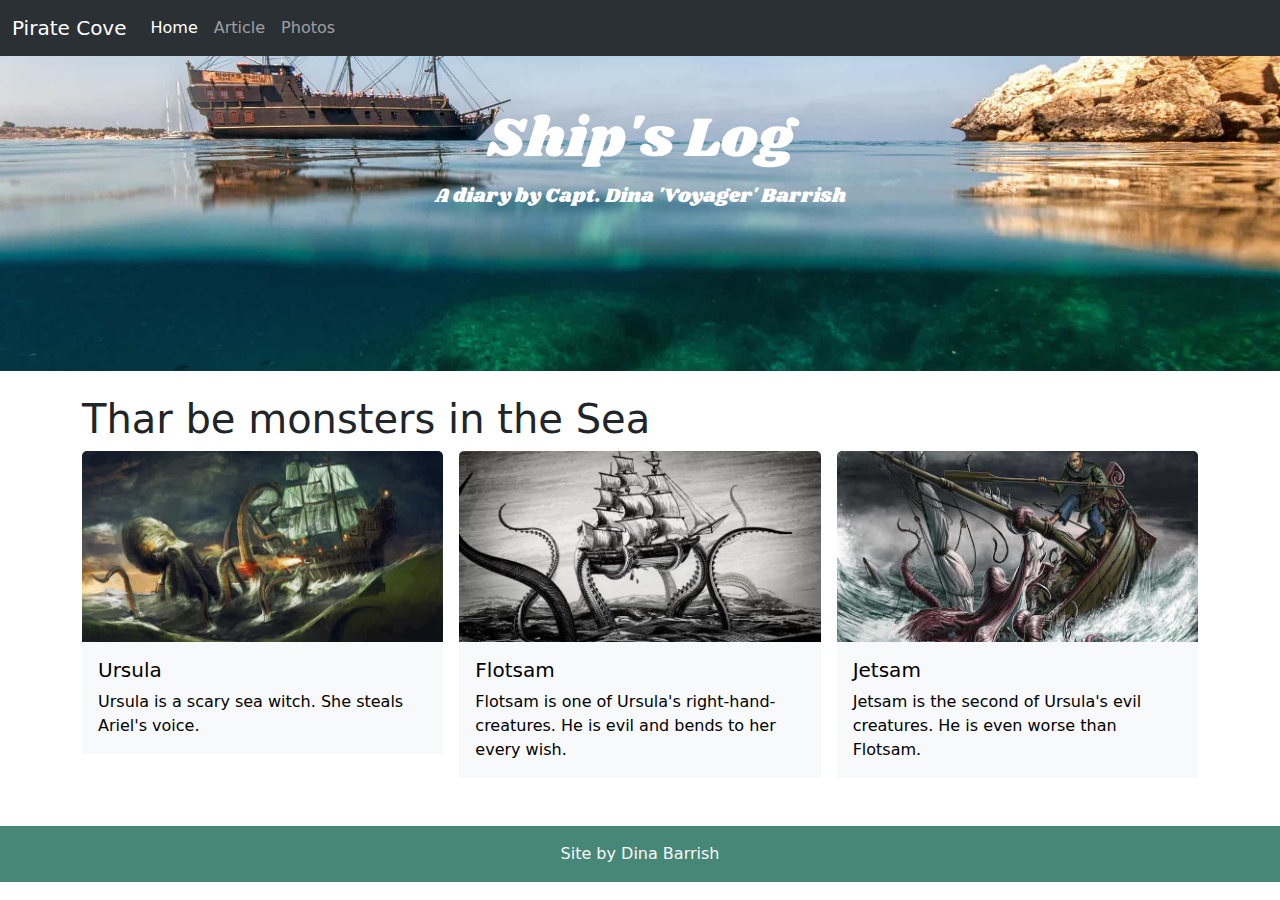
==== commit 3bb2ac80: "saving new changes" ====
--- a/docs/index.html
+++ b/docs/index.html
@@ -6,7 +6,7 @@
   <meta http-equiv="x-ua-compatible" content="ie=edge">
   <meta name="viewport" content="width=device-width, initial-scale=1.0" />
   <link rel="stylesheet" href="css/styles.css">
-  <link rel="stylesheet" href="https://fonts.googleapis.com/css2?family=Oswald">
+  <link rel="stylesheet" href="https://fonts.googleapis.com/css2?family=Shrikhand">
 </head>
 
 <body>
@@ -36,12 +36,12 @@
     <p class="lead">A diary by Capt. Dina 'Voyager' Barrish</p>
   </div>
 
-  <div class="container">
+  <div class="container pt-4 pb-.5">
     <h1>Thar be monsters in the Sea</h1>
   </div>
 
   <div class="container mb-5">
-    <div class="row row-cols-1 row-cols-md-3 g-4">
+    <div class="row row-cols-1 row-cols-md-3 g-3">
       <div class="col">
         <div class="card sea-monster-card" style="background-image: url('img/kraken01.jpg');">
           <img src="img/kraken01.jpg" class="card-img-top" alt="Ursula">
--- a/docs/css/styles.css
+++ b/docs/css/styles.css
@@ -3,5 +3,5 @@
  * Bootstrap  v5.3.0 (https://getbootstrap.com/)
  * Copyright 2011-2023 The Bootstrap Authors
  * Licensed under MIT (https://github.com/twbs/bootstrap/blob/main/LICENSE)
- */:root,[data-bs-theme=light]{--bs-blue:#0d6efd;--bs-indigo:#6610f2;--bs-purple:#6f42c1;--bs-pink:#d63384;--bs-red:#dc3545;--bs-orange:#fd7e14;--bs-yellow:#ffc107;--bs-green:#198754;--bs-teal:#20c997;--bs-cyan:#0dcaf0;--bs-black:#000;--bs-white:#fff;--bs-gray:#6c757d;--bs-gray-dark:#343a40;--bs-gray-100:#f8f9fa;--bs-gray-200:#e9ecef;--bs-gray-300:#dee2e6;--bs-gray-400:#ced4da;--bs-gray-500:#adb5bd;--bs-gray-600:#6c757d;--bs-gray-700:#495057;--bs-gray-800:#343a40;--bs-gray-900:#212529;--bs-primary:#fff;--bs-secondary:#6c757d;--bs-success:#198754;--bs-info:#0dcaf0;--bs-warning:#ffc107;--bs-danger:#dc3545;--bs-light:#f8f9fa;--bs-dark:#212529;--bs-primary-rgb:255,255,255;--bs-secondary-rgb:108,117,125;--bs-success-rgb:25,135,84;--bs-info-rgb:13,202,240;--bs-warning-rgb:255,193,7;--bs-danger-rgb:220,53,69;--bs-light-rgb:248,249,250;--bs-dark-rgb:33,37,41;--bs-primary-text-emphasis:#666;--bs-secondary-text-emphasis:#2b2f32;--bs-success-text-emphasis:#0a3622;--bs-info-text-emphasis:#055160;--bs-warning-text-emphasis:#664d03;--bs-danger-text-emphasis:#58151c;--bs-light-text-emphasis:#495057;--bs-dark-text-emphasis:#495057;--bs-primary-bg-subtle:#fff;--bs-secondary-bg-subtle:#e2e3e5;--bs-success-bg-subtle:#d1e7dd;--bs-info-bg-subtle:#cff4fc;--bs-warning-bg-subtle:#fff3cd;--bs-danger-bg-subtle:#f8d7da;--bs-light-bg-subtle:#fcfcfd;--bs-dark-bg-subtle:#ced4da;--bs-primary-border-subtle:#fff;--bs-secondary-border-subtle:#c4c8cb;--bs-success-border-subtle:#a3cfbb;--bs-info-border-subtle:#9eeaf9;--bs-warning-border-subtle:#ffe69c;--bs-danger-border-subtle:#f1aeb5;--bs-light-border-subtle:#e9ecef;--bs-dark-border-subtle:#adb5bd;--bs-white-rgb:255,255,255;--bs-black-rgb:0,0,0;--bs-font-sans-serif:system-ui,-apple-system,"Segoe UI",Roboto,"Helvetica Neue","Noto Sans","Liberation Sans",Arial,sans-serif,"Apple Color Emoji","Segoe UI Emoji","Segoe UI Symbol","Noto Color Emoji";--bs-font-monospace:SFMono-Regular,Menlo,Monaco,Consolas,"Liberation Mono","Courier New",monospace;--bs-gradient:linear-gradient(180deg,hsla(0,0%,100%,.15),hsla(0,0%,100%,0));--bs-body-font-family:var(--bs-font-sans-serif);--bs-body-font-size:1rem;--bs-body-font-weight:400;--bs-body-line-height:1.5;--bs-body-color:#212529;--bs-body-color-rgb:33,37,41;--bs-body-bg:#fff;--bs-body-bg-rgb:255,255,255;--bs-emphasis-color:#000;--bs-emphasis-color-rgb:0,0,0;--bs-secondary-color:rgba(33,37,41,.75);--bs-secondary-color-rgb:33,37,41;--bs-secondary-bg:#e9ecef;--bs-secondary-bg-rgb:233,236,239;--bs-tertiary-color:rgba(33,37,41,.5);--bs-tertiary-color-rgb:33,37,41;--bs-tertiary-bg:#f8f9fa;--bs-tertiary-bg-rgb:248,249,250;--bs-heading-color:inherit;--bs-link-color:#fff;--bs-link-color-rgb:255,255,255;--bs-link-decoration:underline;--bs-link-hover-color:#ccc;--bs-link-hover-color-rgb:204,204,204;--bs-code-color:#d63384;--bs-highlight-bg:#fff3cd;--bs-border-width:1px;--bs-border-style:solid;--bs-border-color:#dee2e6;--bs-border-color-translucent:rgba(0,0,0,.175);--bs-border-radius:0.375rem;--bs-border-radius-sm:0.25rem;--bs-border-radius-lg:0.5rem;--bs-border-radius-xl:1rem;--bs-border-radius-xxl:2rem;--bs-border-radius-2xl:var(--bs-border-radius-xxl);--bs-border-radius-pill:50rem;--bs-box-shadow:0 0.5rem 1rem rgba(0,0,0,.15);--bs-box-shadow-sm:0 0.125rem 0.25rem rgba(0,0,0,.075);--bs-box-shadow-lg:0 1rem 3rem rgba(0,0,0,.175);--bs-box-shadow-inset:inset 0 1px 2px rgba(0,0,0,.075);--bs-focus-ring-width:0.25rem;--bs-focus-ring-opacity:0.25;--bs-focus-ring-color:hsla(0,0%,100%,.25);--bs-form-valid-color:#198754;--bs-form-valid-border-color:#198754;--bs-form-invalid-color:#dc3545;--bs-form-invalid-border-color:#dc3545}[data-bs-theme=dark]{--bs-body-color:#adb5bd;--bs-body-color-rgb:173,181,189;--bs-body-bg:#212529;--bs-body-bg-rgb:33,37,41;--bs-emphasis-color:#fff;--bs-emphasis-color-rgb:255,255,255;--bs-secondary-color:rgba(173,181,189,.75);--bs-secondary-color-rgb:173,181,189;--bs-secondary-bg:#343a40;--bs-secondary-bg-rgb:52,58,64;--bs-tertiary-color:rgba(173,181,189,.5);--bs-tertiary-color-rgb:173,181,189;--bs-tertiary-bg:#2b3035;--bs-tertiary-bg-rgb:43,48,53;--bs-primary-text-emphasis:#fff;--bs-secondary-text-emphasis:#a7acb1;--bs-success-text-emphasis:#75b798;--bs-info-text-emphasis:#6edff6;--bs-warning-text-emphasis:#ffda6a;--bs-danger-text-emphasis:#ea868f;--bs-light-text-emphasis:#f8f9fa;--bs-dark-text-emphasis:#dee2e6;--bs-primary-bg-subtle:#333;--bs-secondary-bg-subtle:#161719;--bs-success-bg-subtle:#051b11;--bs-info-bg-subtle:#032830;--bs-warning-bg-subtle:#332701;--bs-danger-bg-subtle:#2c0b0e;--bs-light-bg-subtle:#343a40;--bs-dark-bg-subtle:#1a1d20;--bs-primary-border-subtle:#999;--bs-secondary-border-subtle:#41464b;--bs-success-border-subtle:#0f5132;--bs-info-border-subtle:#087990;--bs-warning-border-subtle:#997404;--bs-danger-border-subtle:#842029;--bs-light-border-subtle:#495057;--bs-dark-border-subtle:#343a40;--bs-heading-color:inherit;--bs-link-color:#fff;--bs-link-hover-color:#fff;--bs-link-color-rgb:255,255,255;--bs-link-hover-color-rgb:255,255,255;--bs-code-color:#e685b5;--bs-border-color:#495057;--bs-border-color-translucent:hsla(0,0%,100%,.15);--bs-form-valid-color:#75b798;--bs-form-valid-border-color:#75b798;--bs-form-invalid-color:#ea868f;--bs-form-invalid-border-color:#ea868f;color-scheme:dark}*,:after,:before{box-sizing:border-box}@media (prefers-reduced-motion:no-preference){:root{scroll-behavior:smooth}}body{-webkit-text-size-adjust:100%;-webkit-tap-highlight-color:rgba(0,0,0,0);background-color:var(--bs-body-bg);color:var(--bs-body-color);font-family:var(--bs-body-font-family);font-size:var(--bs-body-font-size);font-weight:var(--bs-body-font-weight);line-height:var(--bs-body-line-height);margin:0;text-align:var(--bs-body-text-align)}hr{border:0;border-top:var(--bs-border-width) solid;color:inherit;margin:1rem 0;opacity:.25}.h1,.h2,.h3,.h4,.h5,.h6,h1,h2,h3,h4,h5,h6{color:var(--bs-heading-color);font-weight:500;line-height:1.2;margin-bottom:.5rem;margin-top:0}.h1,h1{font-size:calc(1.375rem + 1.5vw)}@media (min-width:1200px){.h1,h1{font-size:2.5rem}}.h2,h2{font-size:calc(1.325rem + .9vw)}@media (min-width:1200px){.h2,h2{font-size:2rem}}.h3,h3{font-size:calc(1.3rem + .6vw)}@media (min-width:1200px){.h3,h3{font-size:1.75rem}}.h4,h4{font-size:calc(1.275rem + .3vw)}@media (min-width:1200px){.h4,h4{font-size:1.5rem}}.h5,h5{font-size:1.25rem}.h6,h6{font-size:1rem}p{margin-bottom:1rem;margin-top:0}abbr[title]{cursor:help;-webkit-text-decoration:underline dotted;-moz-text-decoration:underline dotted;text-decoration:underline dotted;-webkit-text-decoration-skip-ink:none;text-decoration-skip-ink:none}address{font-style:normal;line-height:inherit;margin-bottom:1rem}ol,ul{padding-left:2rem}dl,ol,ul{margin-bottom:1rem;margin-top:0}ol ol,ol ul,ul ol,ul ul{margin-bottom:0}dt{font-weight:700}dd{margin-bottom:.5rem;margin-left:0}blockquote{margin:0 0 1rem}b,strong{font-weight:bolder}.small,small{font-size:.875em}.mark,mark{background-color:var(--bs-highlight-bg);padding:.1875em}sub,sup{font-size:.75em;line-height:0;position:relative;vertical-align:baseline}sub{bottom:-.25em}sup{top:-.5em}a{color:rgba(var(--bs-link-color-rgb),var(--bs-link-opacity,1));text-decoration:underline}a:hover{--bs-link-color-rgb:var(--bs-link-hover-color-rgb)}a:not([href]):not([class]),a:not([href]):not([class]):hover{color:inherit;text-decoration:none}code,kbd,pre,samp{font-family:var(--bs-font-monospace);font-size:1em}pre{display:block;font-size:.875em;margin-bottom:1rem;margin-top:0;overflow:auto}pre code{color:inherit;font-size:inherit;word-break:normal}code{word-wrap:break-word;color:var(--bs-code-color);font-size:.875em}a>code{color:inherit}kbd{background-color:var(--bs-body-color);border-radius:.25rem;color:var(--bs-body-bg);font-size:.875em;padding:.1875rem .375rem}kbd kbd{font-size:1em;padding:0}figure{margin:0 0 1rem}img,svg{vertical-align:middle}table{border-collapse:collapse;caption-side:bottom}caption{color:var(--bs-secondary-color);padding-bottom:.5rem;padding-top:.5rem;text-align:left}th{text-align:inherit;text-align:-webkit-match-parent}tbody,td,tfoot,th,thead,tr{border:0 solid;border-color:inherit}label{display:inline-block}button{border-radius:0}button:focus:not(:focus-visible){outline:0}button,input,optgroup,select,textarea{font-family:inherit;font-size:inherit;line-height:inherit;margin:0}button,select{text-transform:none}[role=button]{cursor:pointer}select{word-wrap:normal}select:disabled{opacity:1}[list]:not([type=date]):not([type=datetime-local]):not([type=month]):not([type=week]):not([type=time])::-webkit-calendar-picker-indicator{display:none!important}[type=button],[type=reset],[type=submit],button{-webkit-appearance:button}[type=button]:not(:disabled),[type=reset]:not(:disabled),[type=submit]:not(:disabled),button:not(:disabled){cursor:pointer}::-moz-focus-inner{border-style:none;padding:0}textarea{resize:vertical}fieldset{border:0;margin:0;min-width:0;padding:0}legend{float:left;font-size:calc(1.275rem + .3vw);line-height:inherit;margin-bottom:.5rem;padding:0;width:100%}@media (min-width:1200px){legend{font-size:1.5rem}}legend+*{clear:left}::-webkit-datetime-edit-day-field,::-webkit-datetime-edit-fields-wrapper,::-webkit-datetime-edit-hour-field,::-webkit-datetime-edit-minute,::-webkit-datetime-edit-month-field,::-webkit-datetime-edit-text,::-webkit-datetime-edit-year-field{padding:0}::-webkit-inner-spin-button{height:auto}[type=search]{-webkit-appearance:textfield;outline-offset:-2px}::-webkit-search-decoration{-webkit-appearance:none}::-webkit-color-swatch-wrapper{padding:0}::-webkit-file-upload-button{-webkit-appearance:button;font:inherit}::file-selector-button{-webkit-appearance:button;font:inherit}output{display:inline-block}iframe{border:0}summary{cursor:pointer;display:list-item}progress{vertical-align:baseline}[hidden]{display:none!important}.lead{font-size:1.25rem;font-weight:300}.display-1{font-size:calc(1.625rem + 4.5vw);font-weight:300;line-height:1.2}@media (min-width:1200px){.display-1{font-size:5rem}}.display-2{font-size:calc(1.575rem + 3.9vw);font-weight:300;line-height:1.2}@media (min-width:1200px){.display-2{font-size:4.5rem}}.display-3{font-size:calc(1.525rem + 3.3vw);font-weight:300;line-height:1.2}@media (min-width:1200px){.display-3{font-size:4rem}}.display-4{font-size:calc(1.475rem + 2.7vw);font-weight:300;line-height:1.2}@media (min-width:1200px){.display-4{font-size:3.5rem}}.display-5{font-size:calc(1.425rem + 2.1vw);font-weight:300;line-height:1.2}@media (min-width:1200px){.display-5{font-size:3rem}}.display-6{font-size:calc(1.375rem + 1.5vw);font-weight:300;line-height:1.2}@media (min-width:1200px){.display-6{font-size:2.5rem}}.list-inline,.list-unstyled{list-style:none;padding-left:0}.list-inline-item{display:inline-block}.list-inline-item:not(:last-child){margin-right:.5rem}.initialism{font-size:.875em;text-transform:uppercase}.blockquote{font-size:1.25rem;margin-bottom:1rem}.blockquote>:last-child{margin-bottom:0}.blockquote-footer{color:#6c757d;font-size:.875em;margin-bottom:1rem;margin-top:-1rem}.blockquote-footer:before{content:"— "}.img-fluid,.img-thumbnail{height:auto;max-width:100%}.img-thumbnail{background-color:var(--bs-body-bg);border:var(--bs-border-width) solid var(--bs-border-color);border-radius:var(--bs-border-radius);padding:.25rem}.figure{display:inline-block}.figure-img{line-height:1;margin-bottom:.5rem}.figure-caption{color:var(--bs-secondary-color);font-size:.875em}.container,.container-fluid,.container-lg,.container-md,.container-sm,.container-xl,.container-xxl{--bs-gutter-x:1.5rem;--bs-gutter-y:0;margin-left:auto;margin-right:auto;padding-left:calc(var(--bs-gutter-x)*.5);padding-right:calc(var(--bs-gutter-x)*.5);width:100%}@media (min-width:576px){.container,.container-sm{max-width:540px}}@media (min-width:768px){.container,.container-md,.container-sm{max-width:720px}}@media (min-width:992px){.container,.container-lg,.container-md,.container-sm{max-width:960px}}@media (min-width:1200px){.container,.container-lg,.container-md,.container-sm,.container-xl{max-width:1140px}}@media (min-width:1400px){.container,.container-lg,.container-md,.container-sm,.container-xl,.container-xxl{max-width:1320px}}:root{--bs-breakpoint-xs:0;--bs-breakpoint-sm:576px;--bs-breakpoint-md:768px;--bs-breakpoint-lg:992px;--bs-breakpoint-xl:1200px;--bs-breakpoint-xxl:1400px}.row{--bs-gutter-x:1.5rem;--bs-gutter-y:0;display:-webkit-flex;display:-ms-flexbox;display:flex;-webkit-flex-wrap:wrap;-ms-flex-wrap:wrap;flex-wrap:wrap;margin-left:calc(var(--bs-gutter-x)*-.5);margin-right:calc(var(--bs-gutter-x)*-.5);margin-top:calc(var(--bs-gutter-y)*-1)}.row>*{-ms-flex-negative:0;-webkit-flex-shrink:0;flex-shrink:0;margin-top:var(--bs-gutter-y);max-width:100%;padding-left:calc(var(--bs-gutter-x)*.5);padding-right:calc(var(--bs-gutter-x)*.5);width:100%}.col{-webkit-flex:1 0 0%;-ms-flex:1 0 0%;flex:1 0 0%}.row-cols-auto>*{width:auto}.row-cols-1>*,.row-cols-auto>*{-webkit-flex:0 0 auto;-ms-flex:0 0 auto;flex:0 0 auto}.row-cols-1>*{width:100%}.row-cols-2>*{width:50%}.row-cols-2>*,.row-cols-3>*{-webkit-flex:0 0 auto;-ms-flex:0 0 auto;flex:0 0 auto}.row-cols-3>*{width:33.3333333333%}.row-cols-4>*{width:25%}.row-cols-4>*,.row-cols-5>*{-webkit-flex:0 0 auto;-ms-flex:0 0 auto;flex:0 0 auto}.row-cols-5>*{width:20%}.row-cols-6>*{width:16.6666666667%}.col-auto,.row-cols-6>*{-webkit-flex:0 0 auto;-ms-flex:0 0 auto;flex:0 0 auto}.col-auto{width:auto}.col-1{width:8.33333333%}.col-1,.col-2{-webkit-flex:0 0 auto;-ms-flex:0 0 auto;flex:0 0 auto}.col-2{width:16.66666667%}.col-3{width:25%}.col-3,.col-4{-webkit-flex:0 0 auto;-ms-flex:0 0 auto;flex:0 0 auto}.col-4{width:33.33333333%}.col-5{width:41.66666667%}.col-5,.col-6{-webkit-flex:0 0 auto;-ms-flex:0 0 auto;flex:0 0 auto}.col-6{width:50%}.col-7{width:58.33333333%}.col-7,.col-8{-webkit-flex:0 0 auto;-ms-flex:0 0 auto;flex:0 0 auto}.col-8{width:66.66666667%}.col-9{width:75%}.col-10,.col-9{-webkit-flex:0 0 auto;-ms-flex:0 0 auto;flex:0 0 auto}.col-10{width:83.33333333%}.col-11{width:91.66666667%}.col-11,.col-12{-webkit-flex:0 0 auto;-ms-flex:0 0 auto;flex:0 0 auto}.col-12{width:100%}.offset-1{margin-left:8.33333333%}.offset-2{margin-left:16.66666667%}.offset-3{margin-left:25%}.offset-4{margin-left:33.33333333%}.offset-5{margin-left:41.66666667%}.offset-6{margin-left:50%}.offset-7{margin-left:58.33333333%}.offset-8{margin-left:66.66666667%}.offset-9{margin-left:75%}.offset-10{margin-left:83.33333333%}.offset-11{margin-left:91.66666667%}.g-0,.gx-0{--bs-gutter-x:0}.g-0,.gy-0{--bs-gutter-y:0}.g-1,.gx-1{--bs-gutter-x:0.25rem}.g-1,.gy-1{--bs-gutter-y:0.25rem}.g-2,.gx-2{--bs-gutter-x:0.5rem}.g-2,.gy-2{--bs-gutter-y:0.5rem}.g-3,.gx-3{--bs-gutter-x:1rem}.g-3,.gy-3{--bs-gutter-y:1rem}.g-4,.gx-4{--bs-gutter-x:1.5rem}.g-4,.gy-4{--bs-gutter-y:1.5rem}.g-5,.gx-5{--bs-gutter-x:3rem}.g-5,.gy-5{--bs-gutter-y:3rem}@media (min-width:576px){.col-sm{-webkit-flex:1 0 0%;-ms-flex:1 0 0%;flex:1 0 0%}.row-cols-sm-auto>*{width:auto}.row-cols-sm-1>*,.row-cols-sm-auto>*{-webkit-flex:0 0 auto;-ms-flex:0 0 auto;flex:0 0 auto}.row-cols-sm-1>*{width:100%}.row-cols-sm-2>*{width:50%}.row-cols-sm-2>*,.row-cols-sm-3>*{-webkit-flex:0 0 auto;-ms-flex:0 0 auto;flex:0 0 auto}.row-cols-sm-3>*{width:33.3333333333%}.row-cols-sm-4>*{width:25%}.row-cols-sm-4>*,.row-cols-sm-5>*{-webkit-flex:0 0 auto;-ms-flex:0 0 auto;flex:0 0 auto}.row-cols-sm-5>*{width:20%}.row-cols-sm-6>*{width:16.6666666667%}.col-sm-auto,.row-cols-sm-6>*{-webkit-flex:0 0 auto;-ms-flex:0 0 auto;flex:0 0 auto}.col-sm-auto{width:auto}.col-sm-1{width:8.33333333%}.col-sm-1,.col-sm-2{-webkit-flex:0 0 auto;-ms-flex:0 0 auto;flex:0 0 auto}.col-sm-2{width:16.66666667%}.col-sm-3{width:25%}.col-sm-3,.col-sm-4{-webkit-flex:0 0 auto;-ms-flex:0 0 auto;flex:0 0 auto}.col-sm-4{width:33.33333333%}.col-sm-5{width:41.66666667%}.col-sm-5,.col-sm-6{-webkit-flex:0 0 auto;-ms-flex:0 0 auto;flex:0 0 auto}.col-sm-6{width:50%}.col-sm-7{width:58.33333333%}.col-sm-7,.col-sm-8{-webkit-flex:0 0 auto;-ms-flex:0 0 auto;flex:0 0 auto}.col-sm-8{width:66.66666667%}.col-sm-9{width:75%}.col-sm-10,.col-sm-9{-webkit-flex:0 0 auto;-ms-flex:0 0 auto;flex:0 0 auto}.col-sm-10{width:83.33333333%}.col-sm-11{width:91.66666667%}.col-sm-11,.col-sm-12{-webkit-flex:0 0 auto;-ms-flex:0 0 auto;flex:0 0 auto}.col-sm-12{width:100%}.offset-sm-0{margin-left:0}.offset-sm-1{margin-left:8.33333333%}.offset-sm-2{margin-left:16.66666667%}.offset-sm-3{margin-left:25%}.offset-sm-4{margin-left:33.33333333%}.offset-sm-5{margin-left:41.66666667%}.offset-sm-6{margin-left:50%}.offset-sm-7{margin-left:58.33333333%}.offset-sm-8{margin-left:66.66666667%}.offset-sm-9{margin-left:75%}.offset-sm-10{margin-left:83.33333333%}.offset-sm-11{margin-left:91.66666667%}.g-sm-0,.gx-sm-0{--bs-gutter-x:0}.g-sm-0,.gy-sm-0{--bs-gutter-y:0}.g-sm-1,.gx-sm-1{--bs-gutter-x:0.25rem}.g-sm-1,.gy-sm-1{--bs-gutter-y:0.25rem}.g-sm-2,.gx-sm-2{--bs-gutter-x:0.5rem}.g-sm-2,.gy-sm-2{--bs-gutter-y:0.5rem}.g-sm-3,.gx-sm-3{--bs-gutter-x:1rem}.g-sm-3,.gy-sm-3{--bs-gutter-y:1rem}.g-sm-4,.gx-sm-4{--bs-gutter-x:1.5rem}.g-sm-4,.gy-sm-4{--bs-gutter-y:1.5rem}.g-sm-5,.gx-sm-5{--bs-gutter-x:3rem}.g-sm-5,.gy-sm-5{--bs-gutter-y:3rem}}@media (min-width:768px){.col-md{-webkit-flex:1 0 0%;-ms-flex:1 0 0%;flex:1 0 0%}.row-cols-md-auto>*{width:auto}.row-cols-md-1>*,.row-cols-md-auto>*{-webkit-flex:0 0 auto;-ms-flex:0 0 auto;flex:0 0 auto}.row-cols-md-1>*{width:100%}.row-cols-md-2>*{width:50%}.row-cols-md-2>*,.row-cols-md-3>*{-webkit-flex:0 0 auto;-ms-flex:0 0 auto;flex:0 0 auto}.row-cols-md-3>*{width:33.3333333333%}.row-cols-md-4>*{width:25%}.row-cols-md-4>*,.row-cols-md-5>*{-webkit-flex:0 0 auto;-ms-flex:0 0 auto;flex:0 0 auto}.row-cols-md-5>*{width:20%}.row-cols-md-6>*{width:16.6666666667%}.col-md-auto,.row-cols-md-6>*{-webkit-flex:0 0 auto;-ms-flex:0 0 auto;flex:0 0 auto}.col-md-auto{width:auto}.col-md-1{width:8.33333333%}.col-md-1,.col-md-2{-webkit-flex:0 0 auto;-ms-flex:0 0 auto;flex:0 0 auto}.col-md-2{width:16.66666667%}.col-md-3{width:25%}.col-md-3,.col-md-4{-webkit-flex:0 0 auto;-ms-flex:0 0 auto;flex:0 0 auto}.col-md-4{width:33.33333333%}.col-md-5{width:41.66666667%}.col-md-5,.col-md-6{-webkit-flex:0 0 auto;-ms-flex:0 0 auto;flex:0 0 auto}.col-md-6{width:50%}.col-md-7{width:58.33333333%}.col-md-7,.col-md-8{-webkit-flex:0 0 auto;-ms-flex:0 0 auto;flex:0 0 auto}.col-md-8{width:66.66666667%}.col-md-9{width:75%}.col-md-10,.col-md-9{-webkit-flex:0 0 auto;-ms-flex:0 0 auto;flex:0 0 auto}.col-md-10{width:83.33333333%}.col-md-11{width:91.66666667%}.col-md-11,.col-md-12{-webkit-flex:0 0 auto;-ms-flex:0 0 auto;flex:0 0 auto}.col-md-12{width:100%}.offset-md-0{margin-left:0}.offset-md-1{margin-left:8.33333333%}.offset-md-2{margin-left:16.66666667%}.offset-md-3{margin-left:25%}.offset-md-4{margin-left:33.33333333%}.offset-md-5{margin-left:41.66666667%}.offset-md-6{margin-left:50%}.offset-md-7{margin-left:58.33333333%}.offset-md-8{margin-left:66.66666667%}.offset-md-9{margin-left:75%}.offset-md-10{margin-left:83.33333333%}.offset-md-11{margin-left:91.66666667%}.g-md-0,.gx-md-0{--bs-gutter-x:0}.g-md-0,.gy-md-0{--bs-gutter-y:0}.g-md-1,.gx-md-1{--bs-gutter-x:0.25rem}.g-md-1,.gy-md-1{--bs-gutter-y:0.25rem}.g-md-2,.gx-md-2{--bs-gutter-x:0.5rem}.g-md-2,.gy-md-2{--bs-gutter-y:0.5rem}.g-md-3,.gx-md-3{--bs-gutter-x:1rem}.g-md-3,.gy-md-3{--bs-gutter-y:1rem}.g-md-4,.gx-md-4{--bs-gutter-x:1.5rem}.g-md-4,.gy-md-4{--bs-gutter-y:1.5rem}.g-md-5,.gx-md-5{--bs-gutter-x:3rem}.g-md-5,.gy-md-5{--bs-gutter-y:3rem}}@media (min-width:992px){.col-lg{-webkit-flex:1 0 0%;-ms-flex:1 0 0%;flex:1 0 0%}.row-cols-lg-auto>*{width:auto}.row-cols-lg-1>*,.row-cols-lg-auto>*{-webkit-flex:0 0 auto;-ms-flex:0 0 auto;flex:0 0 auto}.row-cols-lg-1>*{width:100%}.row-cols-lg-2>*{width:50%}.row-cols-lg-2>*,.row-cols-lg-3>*{-webkit-flex:0 0 auto;-ms-flex:0 0 auto;flex:0 0 auto}.row-cols-lg-3>*{width:33.3333333333%}.row-cols-lg-4>*{width:25%}.row-cols-lg-4>*,.row-cols-lg-5>*{-webkit-flex:0 0 auto;-ms-flex:0 0 auto;flex:0 0 auto}.row-cols-lg-5>*{width:20%}.row-cols-lg-6>*{width:16.6666666667%}.col-lg-auto,.row-cols-lg-6>*{-webkit-flex:0 0 auto;-ms-flex:0 0 auto;flex:0 0 auto}.col-lg-auto{width:auto}.col-lg-1{width:8.33333333%}.col-lg-1,.col-lg-2{-webkit-flex:0 0 auto;-ms-flex:0 0 auto;flex:0 0 auto}.col-lg-2{width:16.66666667%}.col-lg-3{width:25%}.col-lg-3,.col-lg-4{-webkit-flex:0 0 auto;-ms-flex:0 0 auto;flex:0 0 auto}.col-lg-4{width:33.33333333%}.col-lg-5{width:41.66666667%}.col-lg-5,.col-lg-6{-webkit-flex:0 0 auto;-ms-flex:0 0 auto;flex:0 0 auto}.col-lg-6{width:50%}.col-lg-7{width:58.33333333%}.col-lg-7,.col-lg-8{-webkit-flex:0 0 auto;-ms-flex:0 0 auto;flex:0 0 auto}.col-lg-8{width:66.66666667%}.col-lg-9{width:75%}.col-lg-10,.col-lg-9{-webkit-flex:0 0 auto;-ms-flex:0 0 auto;flex:0 0 auto}.col-lg-10{width:83.33333333%}.col-lg-11{width:91.66666667%}.col-lg-11,.col-lg-12{-webkit-flex:0 0 auto;-ms-flex:0 0 auto;flex:0 0 auto}.col-lg-12{width:100%}.offset-lg-0{margin-left:0}.offset-lg-1{margin-left:8.33333333%}.offset-lg-2{margin-left:16.66666667%}.offset-lg-3{margin-left:25%}.offset-lg-4{margin-left:33.33333333%}.offset-lg-5{margin-left:41.66666667%}.offset-lg-6{margin-left:50%}.offset-lg-7{margin-left:58.33333333%}.offset-lg-8{margin-left:66.66666667%}.offset-lg-9{margin-left:75%}.offset-lg-10{margin-left:83.33333333%}.offset-lg-11{margin-left:91.66666667%}.g-lg-0,.gx-lg-0{--bs-gutter-x:0}.g-lg-0,.gy-lg-0{--bs-gutter-y:0}.g-lg-1,.gx-lg-1{--bs-gutter-x:0.25rem}.g-lg-1,.gy-lg-1{--bs-gutter-y:0.25rem}.g-lg-2,.gx-lg-2{--bs-gutter-x:0.5rem}.g-lg-2,.gy-lg-2{--bs-gutter-y:0.5rem}.g-lg-3,.gx-lg-3{--bs-gutter-x:1rem}.g-lg-3,.gy-lg-3{--bs-gutter-y:1rem}.g-lg-4,.gx-lg-4{--bs-gutter-x:1.5rem}.g-lg-4,.gy-lg-4{--bs-gutter-y:1.5rem}.g-lg-5,.gx-lg-5{--bs-gutter-x:3rem}.g-lg-5,.gy-lg-5{--bs-gutter-y:3rem}}@media (min-width:1200px){.col-xl{-webkit-flex:1 0 0%;-ms-flex:1 0 0%;flex:1 0 0%}.row-cols-xl-auto>*{width:auto}.row-cols-xl-1>*,.row-cols-xl-auto>*{-webkit-flex:0 0 auto;-ms-flex:0 0 auto;flex:0 0 auto}.row-cols-xl-1>*{width:100%}.row-cols-xl-2>*{width:50%}.row-cols-xl-2>*,.row-cols-xl-3>*{-webkit-flex:0 0 auto;-ms-flex:0 0 auto;flex:0 0 auto}.row-cols-xl-3>*{width:33.3333333333%}.row-cols-xl-4>*{width:25%}.row-cols-xl-4>*,.row-cols-xl-5>*{-webkit-flex:0 0 auto;-ms-flex:0 0 auto;flex:0 0 auto}.row-cols-xl-5>*{width:20%}.row-cols-xl-6>*{width:16.6666666667%}.col-xl-auto,.row-cols-xl-6>*{-webkit-flex:0 0 auto;-ms-flex:0 0 auto;flex:0 0 auto}.col-xl-auto{width:auto}.col-xl-1{width:8.33333333%}.col-xl-1,.col-xl-2{-webkit-flex:0 0 auto;-ms-flex:0 0 auto;flex:0 0 auto}.col-xl-2{width:16.66666667%}.col-xl-3{width:25%}.col-xl-3,.col-xl-4{-webkit-flex:0 0 auto;-ms-flex:0 0 auto;flex:0 0 auto}.col-xl-4{width:33.33333333%}.col-xl-5{width:41.66666667%}.col-xl-5,.col-xl-6{-webkit-flex:0 0 auto;-ms-flex:0 0 auto;flex:0 0 auto}.col-xl-6{width:50%}.col-xl-7{width:58.33333333%}.col-xl-7,.col-xl-8{-webkit-flex:0 0 auto;-ms-flex:0 0 auto;flex:0 0 auto}.col-xl-8{width:66.66666667%}.col-xl-9{width:75%}.col-xl-10,.col-xl-9{-webkit-flex:0 0 auto;-ms-flex:0 0 auto;flex:0 0 auto}.col-xl-10{width:83.33333333%}.col-xl-11{width:91.66666667%}.col-xl-11,.col-xl-12{-webkit-flex:0 0 auto;-ms-flex:0 0 auto;flex:0 0 auto}.col-xl-12{width:100%}.offset-xl-0{margin-left:0}.offset-xl-1{margin-left:8.33333333%}.offset-xl-2{margin-left:16.66666667%}.offset-xl-3{margin-left:25%}.offset-xl-4{margin-left:33.33333333%}.offset-xl-5{margin-left:41.66666667%}.offset-xl-6{margin-left:50%}.offset-xl-7{margin-left:58.33333333%}.offset-xl-8{margin-left:66.66666667%}.offset-xl-9{margin-left:75%}.offset-xl-10{margin-left:83.33333333%}.offset-xl-11{margin-left:91.66666667%}.g-xl-0,.gx-xl-0{--bs-gutter-x:0}.g-xl-0,.gy-xl-0{--bs-gutter-y:0}.g-xl-1,.gx-xl-1{--bs-gutter-x:0.25rem}.g-xl-1,.gy-xl-1{--bs-gutter-y:0.25rem}.g-xl-2,.gx-xl-2{--bs-gutter-x:0.5rem}.g-xl-2,.gy-xl-2{--bs-gutter-y:0.5rem}.g-xl-3,.gx-xl-3{--bs-gutter-x:1rem}.g-xl-3,.gy-xl-3{--bs-gutter-y:1rem}.g-xl-4,.gx-xl-4{--bs-gutter-x:1.5rem}.g-xl-4,.gy-xl-4{--bs-gutter-y:1.5rem}.g-xl-5,.gx-xl-5{--bs-gutter-x:3rem}.g-xl-5,.gy-xl-5{--bs-gutter-y:3rem}}@media (min-width:1400px){.col-xxl{-webkit-flex:1 0 0%;-ms-flex:1 0 0%;flex:1 0 0%}.row-cols-xxl-auto>*{width:auto}.row-cols-xxl-1>*,.row-cols-xxl-auto>*{-webkit-flex:0 0 auto;-ms-flex:0 0 auto;flex:0 0 auto}.row-cols-xxl-1>*{width:100%}.row-cols-xxl-2>*{width:50%}.row-cols-xxl-2>*,.row-cols-xxl-3>*{-webkit-flex:0 0 auto;-ms-flex:0 0 auto;flex:0 0 auto}.row-cols-xxl-3>*{width:33.3333333333%}.row-cols-xxl-4>*{width:25%}.row-cols-xxl-4>*,.row-cols-xxl-5>*{-webkit-flex:0 0 auto;-ms-flex:0 0 auto;flex:0 0 auto}.row-cols-xxl-5>*{width:20%}.row-cols-xxl-6>*{width:16.6666666667%}.col-xxl-auto,.row-cols-xxl-6>*{-webkit-flex:0 0 auto;-ms-flex:0 0 auto;flex:0 0 auto}.col-xxl-auto{width:auto}.col-xxl-1{width:8.33333333%}.col-xxl-1,.col-xxl-2{-webkit-flex:0 0 auto;-ms-flex:0 0 auto;flex:0 0 auto}.col-xxl-2{width:16.66666667%}.col-xxl-3{width:25%}.col-xxl-3,.col-xxl-4{-webkit-flex:0 0 auto;-ms-flex:0 0 auto;flex:0 0 auto}.col-xxl-4{width:33.33333333%}.col-xxl-5{width:41.66666667%}.col-xxl-5,.col-xxl-6{-webkit-flex:0 0 auto;-ms-flex:0 0 auto;flex:0 0 auto}.col-xxl-6{width:50%}.col-xxl-7{width:58.33333333%}.col-xxl-7,.col-xxl-8{-webkit-flex:0 0 auto;-ms-flex:0 0 auto;flex:0 0 auto}.col-xxl-8{width:66.66666667%}.col-xxl-9{width:75%}.col-xxl-10,.col-xxl-9{-webkit-flex:0 0 auto;-ms-flex:0 0 auto;flex:0 0 auto}.col-xxl-10{width:83.33333333%}.col-xxl-11{width:91.66666667%}.col-xxl-11,.col-xxl-12{-webkit-flex:0 0 auto;-ms-flex:0 0 auto;flex:0 0 auto}.col-xxl-12{width:100%}.offset-xxl-0{margin-left:0}.offset-xxl-1{margin-left:8.33333333%}.offset-xxl-2{margin-left:16.66666667%}.offset-xxl-3{margin-left:25%}.offset-xxl-4{margin-left:33.33333333%}.offset-xxl-5{margin-left:41.66666667%}.offset-xxl-6{margin-left:50%}.offset-xxl-7{margin-left:58.33333333%}.offset-xxl-8{margin-left:66.66666667%}.offset-xxl-9{margin-left:75%}.offset-xxl-10{margin-left:83.33333333%}.offset-xxl-11{margin-left:91.66666667%}.g-xxl-0,.gx-xxl-0{--bs-gutter-x:0}.g-xxl-0,.gy-xxl-0{--bs-gutter-y:0}.g-xxl-1,.gx-xxl-1{--bs-gutter-x:0.25rem}.g-xxl-1,.gy-xxl-1{--bs-gutter-y:0.25rem}.g-xxl-2,.gx-xxl-2{--bs-gutter-x:0.5rem}.g-xxl-2,.gy-xxl-2{--bs-gutter-y:0.5rem}.g-xxl-3,.gx-xxl-3{--bs-gutter-x:1rem}.g-xxl-3,.gy-xxl-3{--bs-gutter-y:1rem}.g-xxl-4,.gx-xxl-4{--bs-gutter-x:1.5rem}.g-xxl-4,.gy-xxl-4{--bs-gutter-y:1.5rem}.g-xxl-5,.gx-xxl-5{--bs-gutter-x:3rem}.g-xxl-5,.gy-xxl-5{--bs-gutter-y:3rem}}.table{--bs-table-color-type:initial;--bs-table-bg-type:initial;--bs-table-color-state:initial;--bs-table-bg-state:initial;--bs-table-color:var(--bs-body-color);--bs-table-bg:var(--bs-body-bg);--bs-table-border-color:var(--bs-border-color);--bs-table-accent-bg:transparent;--bs-table-striped-color:var(--bs-body-color);--bs-table-striped-bg:rgba(0,0,0,.05);--bs-table-active-color:var(--bs-body-color);--bs-table-active-bg:rgba(0,0,0,.1);--bs-table-hover-color:var(--bs-body-color);--bs-table-hover-bg:rgba(0,0,0,.075);border-color:var(--bs-table-border-color);margin-bottom:1rem;vertical-align:top;width:100%}.table>:not(caption)>*>*{background-color:var(--bs-table-bg);border-bottom-width:var(--bs-border-width);box-shadow:inset 0 0 0 9999px var(--bs-table-bg-state,var(--bs-table-bg-type,var(--bs-table-accent-bg)));color:var(--bs-table-color-state,var(--bs-table-color-type,var(--bs-table-color)));padding:.5rem}.table>tbody{vertical-align:inherit}.table>thead{vertical-align:bottom}.table-group-divider{border-top:calc(var(--bs-border-width)*2) solid}.caption-top{caption-side:top}.table-sm>:not(caption)>*>*{padding:.25rem}.table-bordered>:not(caption)>*{border-width:var(--bs-border-width) 0}.table-bordered>:not(caption)>*>*{border-width:0 var(--bs-border-width)}.table-borderless>:not(caption)>*>*{border-bottom-width:0}.table-borderless>:not(:first-child){border-top-width:0}.table-striped-columns>:not(caption)>tr>:nth-child(2n),.table-striped>tbody>tr:nth-of-type(odd)>*{--bs-table-color-type:var(--bs-table-striped-color);--bs-table-bg-type:var(--bs-table-striped-bg)}.table-active{--bs-table-color-state:var(--bs-table-active-color);--bs-table-bg-state:var(--bs-table-active-bg)}.table-hover>tbody>tr:hover>*{--bs-table-color-state:var(--bs-table-hover-color);--bs-table-bg-state:var(--bs-table-hover-bg)}.table-primary{--bs-table-color:#000;--bs-table-bg:#fff;--bs-table-border-color:#e6e6e6;--bs-table-striped-bg:#f2f2f2;--bs-table-striped-color:#000;--bs-table-active-bg:#e6e6e6;--bs-table-active-color:#000;--bs-table-hover-bg:#ececec;--bs-table-hover-color:#000}.table-primary,.table-secondary{border-color:var(--bs-table-border-color);color:var(--bs-table-color)}.table-secondary{--bs-table-color:#000;--bs-table-bg:#e2e3e5;--bs-table-border-color:#cbccce;--bs-table-striped-bg:#d7d8da;--bs-table-striped-color:#000;--bs-table-active-bg:#cbccce;--bs-table-active-color:#000;--bs-table-hover-bg:#d1d2d4;--bs-table-hover-color:#000}.table-success{--bs-table-color:#000;--bs-table-bg:#d1e7dd;--bs-table-border-color:#bcd0c7;--bs-table-striped-bg:#c7dbd2;--bs-table-striped-color:#000;--bs-table-active-bg:#bcd0c7;--bs-table-active-color:#000;--bs-table-hover-bg:#c1d6cc;--bs-table-hover-color:#000}.table-info,.table-success{border-color:var(--bs-table-border-color);color:var(--bs-table-color)}.table-info{--bs-table-color:#000;--bs-table-bg:#cff4fc;--bs-table-border-color:#badce3;--bs-table-striped-bg:#c5e8ef;--bs-table-striped-color:#000;--bs-table-active-bg:#badce3;--bs-table-active-color:#000;--bs-table-hover-bg:#bfe2e9;--bs-table-hover-color:#000}.table-warning{--bs-table-color:#000;--bs-table-bg:#fff3cd;--bs-table-border-color:#e6dbb9;--bs-table-striped-bg:#f2e7c3;--bs-table-striped-color:#000;--bs-table-active-bg:#e6dbb9;--bs-table-active-color:#000;--bs-table-hover-bg:#ece1be;--bs-table-hover-color:#000}.table-danger,.table-warning{border-color:var(--bs-table-border-color);color:var(--bs-table-color)}.table-danger{--bs-table-color:#000;--bs-table-bg:#f8d7da;--bs-table-border-color:#dfc2c4;--bs-table-striped-bg:#eccccf;--bs-table-striped-color:#000;--bs-table-active-bg:#dfc2c4;--bs-table-active-color:#000;--bs-table-hover-bg:#e5c7ca;--bs-table-hover-color:#000}.table-light{--bs-table-color:#000;--bs-table-bg:#f8f9fa;--bs-table-border-color:#dfe0e1;--bs-table-striped-bg:#ecedee;--bs-table-striped-color:#000;--bs-table-active-bg:#dfe0e1;--bs-table-active-color:#000;--bs-table-hover-bg:#e5e6e7;--bs-table-hover-color:#000}.table-dark,.table-light{border-color:var(--bs-table-border-color);color:var(--bs-table-color)}.table-dark{--bs-table-color:#fff;--bs-table-bg:#212529;--bs-table-border-color:#373b3e;--bs-table-striped-bg:#2c3034;--bs-table-striped-color:#fff;--bs-table-active-bg:#373b3e;--bs-table-active-color:#fff;--bs-table-hover-bg:#323539;--bs-table-hover-color:#fff}.table-responsive{-webkit-overflow-scrolling:touch;overflow-x:auto}@media (max-width:575.98px){.table-responsive-sm{-webkit-overflow-scrolling:touch;overflow-x:auto}}@media (max-width:767.98px){.table-responsive-md{-webkit-overflow-scrolling:touch;overflow-x:auto}}@media (max-width:991.98px){.table-responsive-lg{-webkit-overflow-scrolling:touch;overflow-x:auto}}@media (max-width:1199.98px){.table-responsive-xl{-webkit-overflow-scrolling:touch;overflow-x:auto}}@media (max-width:1399.98px){.table-responsive-xxl{-webkit-overflow-scrolling:touch;overflow-x:auto}}.form-label{margin-bottom:.5rem}.col-form-label{font-size:inherit;line-height:1.5;margin-bottom:0;padding-bottom:calc(.375rem + var(--bs-border-width));padding-top:calc(.375rem + var(--bs-border-width))}.col-form-label-lg{font-size:1.25rem;padding-bottom:calc(.5rem + var(--bs-border-width));padding-top:calc(.5rem + var(--bs-border-width))}.col-form-label-sm{font-size:.875rem;padding-bottom:calc(.25rem + var(--bs-border-width));padding-top:calc(.25rem + var(--bs-border-width))}.form-text{color:var(--bs-secondary-color);font-size:.875em;margin-top:.25rem}.form-control{-webkit-appearance:none;-moz-appearance:none;appearance:none;background-clip:padding-box;background-color:var(--bs-body-bg);border:var(--bs-border-width) solid var(--bs-border-color);border-radius:var(--bs-border-radius);color:var(--bs-body-color);display:block;font-size:1rem;font-weight:400;line-height:1.5;padding:.375rem .75rem;transition:border-color .15s ease-in-out,box-shadow .15s ease-in-out;width:100%}@media (prefers-reduced-motion:reduce){.form-control{transition:none}}.form-control[type=file]{overflow:hidden}.form-control[type=file]:not(:disabled):not([readonly]){cursor:pointer}.form-control:focus{background-color:var(--bs-body-bg);border-color:#fff;box-shadow:0 0 0 .25rem hsla(0,0%,100%,.25);color:var(--bs-body-color);outline:0}.form-control::-webkit-date-and-time-value{height:1.5em;margin:0;min-width:85px}.form-control::-webkit-datetime-edit{display:block;padding:0}.form-control::-webkit-input-placeholder{color:var(--bs-secondary-color);opacity:1}.form-control::-moz-placeholder{color:var(--bs-secondary-color);opacity:1}.form-control:-ms-input-placeholder{color:var(--bs-secondary-color);opacity:1}.form-control::-ms-input-placeholder{color:var(--bs-secondary-color);opacity:1}.form-control::placeholder{color:var(--bs-secondary-color);opacity:1}.form-control:disabled{background-color:var(--bs-secondary-bg);opacity:1}.form-control::-webkit-file-upload-button{-webkit-margin-end:.75rem;background-color:var(--bs-tertiary-bg);border:0 solid;border-color:inherit;border-inline-end-width:var(--bs-border-width);border-radius:0;color:var(--bs-body-color);margin:-.375rem -.75rem;margin-inline-end:.75rem;padding:.375rem .75rem;pointer-events:none;-webkit-transition:color .15s ease-in-out,background-color .15s ease-in-out,border-color .15s ease-in-out,box-shadow .15s ease-in-out;transition:color .15s ease-in-out,background-color .15s ease-in-out,border-color .15s ease-in-out,box-shadow .15s ease-in-out}.form-control::file-selector-button{-webkit-margin-end:.75rem;-moz-margin-end:.75rem;background-color:var(--bs-tertiary-bg);border:0 solid;border-color:inherit;border-inline-end-width:var(--bs-border-width);border-radius:0;color:var(--bs-body-color);margin:-.375rem -.75rem;margin-inline-end:.75rem;padding:.375rem .75rem;pointer-events:none;transition:color .15s ease-in-out,background-color .15s ease-in-out,border-color .15s ease-in-out,box-shadow .15s ease-in-out}@media (prefers-reduced-motion:reduce){.form-control::-webkit-file-upload-button{-webkit-transition:none;transition:none}.form-control::file-selector-button{transition:none}}.form-control:hover:not(:disabled):not([readonly])::-webkit-file-upload-button{background-color:var(--bs-secondary-bg)}.form-control:hover:not(:disabled):not([readonly])::file-selector-button{background-color:var(--bs-secondary-bg)}.form-control-plaintext{background-color:transparent;border:solid transparent;border-width:var(--bs-border-width) 0;color:var(--bs-body-color);display:block;line-height:1.5;margin-bottom:0;padding:.375rem 0;width:100%}.form-control-plaintext:focus{outline:0}.form-control-plaintext.form-control-lg,.form-control-plaintext.form-control-sm{padding-left:0;padding-right:0}.form-control-sm{border-radius:var(--bs-border-radius-sm);font-size:.875rem;min-height:calc(1.5em + .5rem + var(--bs-border-width)*2);padding:.25rem .5rem}.form-control-sm::-webkit-file-upload-button{-webkit-margin-end:.5rem;margin:-.25rem -.5rem;margin-inline-end:.5rem;padding:.25rem .5rem}.form-control-sm::file-selector-button{-webkit-margin-end:.5rem;-moz-margin-end:.5rem;margin:-.25rem -.5rem;margin-inline-end:.5rem;padding:.25rem .5rem}.form-control-lg{border-radius:var(--bs-border-radius-lg);font-size:1.25rem;min-height:calc(1.5em + 1rem + var(--bs-border-width)*2);padding:.5rem 1rem}.form-control-lg::-webkit-file-upload-button{-webkit-margin-end:1rem;margin:-.5rem -1rem;margin-inline-end:1rem;padding:.5rem 1rem}.form-control-lg::file-selector-button{-webkit-margin-end:1rem;-moz-margin-end:1rem;margin:-.5rem -1rem;margin-inline-end:1rem;padding:.5rem 1rem}textarea.form-control{min-height:calc(1.5em + .75rem + var(--bs-border-width)*2)}textarea.form-control-sm{min-height:calc(1.5em + .5rem + var(--bs-border-width)*2)}textarea.form-control-lg{min-height:calc(1.5em + 1rem + var(--bs-border-width)*2)}.form-control-color{height:calc(1.5em + .75rem + var(--bs-border-width)*2);padding:.375rem;width:3rem}.form-control-color:not(:disabled):not([readonly]){cursor:pointer}.form-control-color::-moz-color-swatch{border:0!important;border-radius:var(--bs-border-radius)}.form-control-color::-webkit-color-swatch{border:0!important;border-radius:var(--bs-border-radius)}.form-control-color.form-control-sm{height:calc(1.5em + .5rem + var(--bs-border-width)*2)}.form-control-color.form-control-lg{height:calc(1.5em + 1rem + var(--bs-border-width)*2)}.form-select{--bs-form-select-bg-img:url("data:image/svg+xml;charset=utf-8,%3Csvg xmlns='http://www.w3.org/2000/svg' viewBox='0 0 16 16'%3E%3Cpath fill='none' stroke='%23343a40' stroke-linecap='round' stroke-linejoin='round' stroke-width='2' d='m2 5 6 6 6-6'/%3E%3C/svg%3E");-webkit-appearance:none;-moz-appearance:none;appearance:none;background-color:var(--bs-body-bg);background-image:var(--bs-form-select-bg-img),var(--bs-form-select-bg-icon,none);background-position:right .75rem center;background-repeat:no-repeat;background-size:16px 12px;border:var(--bs-border-width) solid var(--bs-border-color);border-radius:var(--bs-border-radius);color:var(--bs-body-color);display:block;font-size:1rem;font-weight:400;line-height:1.5;padding:.375rem 2.25rem .375rem .75rem;transition:border-color .15s ease-in-out,box-shadow .15s ease-in-out;width:100%}@media (prefers-reduced-motion:reduce){.form-select{transition:none}}.form-select:focus{border-color:#fff;box-shadow:0 0 0 .25rem hsla(0,0%,100%,.25);outline:0}.form-select[multiple],.form-select[size]:not([size="1"]){background-image:none;padding-right:.75rem}.form-select:disabled{background-color:var(--bs-secondary-bg)}.form-select:-moz-focusring{color:transparent;text-shadow:0 0 0 var(--bs-body-color)}.form-select-sm{border-radius:var(--bs-border-radius-sm);font-size:.875rem;padding-bottom:.25rem;padding-left:.5rem;padding-top:.25rem}.form-select-lg{border-radius:var(--bs-border-radius-lg);font-size:1.25rem;padding-bottom:.5rem;padding-left:1rem;padding-top:.5rem}[data-bs-theme=dark] .form-select{--bs-form-select-bg-img:url("data:image/svg+xml;charset=utf-8,%3Csvg xmlns='http://www.w3.org/2000/svg' viewBox='0 0 16 16'%3E%3Cpath fill='none' stroke='%23adb5bd' stroke-linecap='round' stroke-linejoin='round' stroke-width='2' d='m2 5 6 6 6-6'/%3E%3C/svg%3E")}.form-check{display:block;margin-bottom:.125rem;min-height:1.5rem;padding-left:1.5em}.form-check .form-check-input{float:left;margin-left:-1.5em}.form-check-reverse{padding-left:0;padding-right:1.5em;text-align:right}.form-check-reverse .form-check-input{float:right;margin-left:0;margin-right:-1.5em}.form-check-input{--bs-form-check-bg:var(--bs-body-bg);-webkit-appearance:none;-moz-appearance:none;appearance:none;background-color:var(--bs-form-check-bg);background-image:var(--bs-form-check-bg-image);background-position:50%;background-repeat:no-repeat;background-size:contain;border:var(--bs-border-width) solid var(--bs-border-color);height:1em;margin-top:.25em;print-color-adjust:exact;vertical-align:top;width:1em}.form-check-input[type=checkbox]{border-radius:.25em}.form-check-input[type=radio]{border-radius:50%}.form-check-input:active{-webkit-filter:brightness(90%);filter:brightness(90%)}.form-check-input:focus{border-color:#fff;box-shadow:0 0 0 .25rem hsla(0,0%,100%,.25);outline:0}.form-check-input:checked{background-color:#fff;border-color:#fff}.form-check-input:checked[type=checkbox]{--bs-form-check-bg-image:url("data:image/svg+xml;charset=utf-8,%3Csvg xmlns='http://www.w3.org/2000/svg' viewBox='0 0 20 20'%3E%3Cpath fill='none' stroke='%23fff' stroke-linecap='round' stroke-linejoin='round' stroke-width='3' d='m6 10 3 3 6-6'/%3E%3C/svg%3E")}.form-check-input:checked[type=radio]{--bs-form-check-bg-image:url("data:image/svg+xml;charset=utf-8,%3Csvg xmlns='http://www.w3.org/2000/svg' viewBox='-4 -4 8 8'%3E%3Ccircle r='2' fill='%23fff'/%3E%3C/svg%3E")}.form-check-input[type=checkbox]:indeterminate{--bs-form-check-bg-image:url("data:image/svg+xml;charset=utf-8,%3Csvg xmlns='http://www.w3.org/2000/svg' viewBox='0 0 20 20'%3E%3Cpath fill='none' stroke='%23fff' stroke-linecap='round' stroke-linejoin='round' stroke-width='3' d='M6 10h8'/%3E%3C/svg%3E");background-color:#fff;border-color:#fff}.form-check-input:disabled{-webkit-filter:none;filter:none;opacity:.5;pointer-events:none}.form-check-input:disabled~.form-check-label,.form-check-input[disabled]~.form-check-label{cursor:default;opacity:.5}.form-switch{padding-left:2.5em}.form-switch .form-check-input{--bs-form-switch-bg:url("data:image/svg+xml;charset=utf-8,%3Csvg xmlns='http://www.w3.org/2000/svg' viewBox='-4 -4 8 8'%3E%3Ccircle r='3' fill='rgba(0, 0, 0, 0.25)'/%3E%3C/svg%3E");background-image:var(--bs-form-switch-bg);background-position:0;border-radius:2em;margin-left:-2.5em;transition:background-position .15s ease-in-out;width:2em}@media (prefers-reduced-motion:reduce){.form-switch .form-check-input{transition:none}}.form-switch .form-check-input:checked,.form-switch .form-check-input:focus{--bs-form-switch-bg:url("data:image/svg+xml;charset=utf-8,%3Csvg xmlns='http://www.w3.org/2000/svg' viewBox='-4 -4 8 8'%3E%3Ccircle r='3' fill='%23fff'/%3E%3C/svg%3E")}.form-switch .form-check-input:checked{background-position:100%}.form-switch.form-check-reverse{padding-left:0;padding-right:2.5em}.form-switch.form-check-reverse .form-check-input{margin-left:0;margin-right:-2.5em}.form-check-inline{display:inline-block;margin-right:1rem}.btn-check{clip:rect(0,0,0,0);pointer-events:none;position:absolute}.btn-check:disabled+.btn,.btn-check[disabled]+.btn{-webkit-filter:none;filter:none;opacity:.65;pointer-events:none}[data-bs-theme=dark] .form-switch .form-check-input:not(:checked):not(:focus){--bs-form-switch-bg:url("data:image/svg+xml;charset=utf-8,%3Csvg xmlns='http://www.w3.org/2000/svg' viewBox='-4 -4 8 8'%3E%3Ccircle r='3' fill='rgba(255, 255, 255, 0.25)'/%3E%3C/svg%3E")}.form-range{-webkit-appearance:none;-moz-appearance:none;appearance:none;background-color:transparent;height:1.5rem;padding:0;width:100%}.form-range:focus{outline:0}.form-range:focus::-webkit-slider-thumb{box-shadow:0 0 0 1px #fff,0 0 0 .25rem hsla(0,0%,100%,.25)}.form-range:focus::-moz-range-thumb{box-shadow:0 0 0 1px #fff,0 0 0 .25rem hsla(0,0%,100%,.25)}.form-range::-moz-focus-outer{border:0}.form-range::-webkit-slider-thumb{-webkit-appearance:none;appearance:none;background-color:#fff;border:0;border-radius:1rem;height:1rem;margin-top:-.25rem;-webkit-transition:background-color .15s ease-in-out,border-color .15s ease-in-out,box-shadow .15s ease-in-out;transition:background-color .15s ease-in-out,border-color .15s ease-in-out,box-shadow .15s ease-in-out;width:1rem}@media (prefers-reduced-motion:reduce){.form-range::-webkit-slider-thumb{-webkit-transition:none;transition:none}}.form-range::-webkit-slider-thumb:active{background-color:#fff}.form-range::-webkit-slider-runnable-track{background-color:var(--bs-tertiary-bg);border-color:transparent;border-radius:1rem;color:transparent;cursor:pointer;height:.5rem;width:100%}.form-range::-moz-range-thumb{-moz-appearance:none;appearance:none;background-color:#fff;border:0;border-radius:1rem;height:1rem;-moz-transition:background-color .15s ease-in-out,border-color .15s ease-in-out,box-shadow .15s ease-in-out;transition:background-color .15s ease-in-out,border-color .15s ease-in-out,box-shadow .15s ease-in-out;width:1rem}@media (prefers-reduced-motion:reduce){.form-range::-moz-range-thumb{-moz-transition:none;transition:none}}.form-range::-moz-range-thumb:active{background-color:#fff}.form-range::-moz-range-track{background-color:var(--bs-tertiary-bg);border-color:transparent;border-radius:1rem;color:transparent;cursor:pointer;height:.5rem;width:100%}.form-range:disabled{pointer-events:none}.form-range:disabled::-webkit-slider-thumb{background-color:var(--bs-secondary-color)}.form-range:disabled::-moz-range-thumb{background-color:var(--bs-secondary-color)}.form-floating{position:relative}.form-floating>.form-control,.form-floating>.form-control-plaintext,.form-floating>.form-select{height:calc(3.5rem + var(--bs-border-width)*2);line-height:1.25;min-height:calc(3.5rem + var(--bs-border-width)*2)}.form-floating>label{border:var(--bs-border-width) solid transparent;height:100%;left:0;overflow:hidden;padding:1rem .75rem;pointer-events:none;position:absolute;text-align:start;text-overflow:ellipsis;top:0;-webkit-transform-origin:0 0;transform-origin:0 0;transition:opacity .1s ease-in-out,-webkit-transform .1s ease-in-out;transition:opacity .1s ease-in-out,transform .1s ease-in-out;transition:opacity .1s ease-in-out,transform .1s ease-in-out,-webkit-transform .1s ease-in-out;white-space:nowrap;z-index:2}@media (prefers-reduced-motion:reduce){.form-floating>label{transition:none}}.form-floating>.form-control,.form-floating>.form-control-plaintext{padding:1rem .75rem}.form-floating>.form-control-plaintext::-webkit-input-placeholder,.form-floating>.form-control::-webkit-input-placeholder{color:transparent}.form-floating>.form-control-plaintext::-moz-placeholder,.form-floating>.form-control::-moz-placeholder{color:transparent}.form-floating>.form-control-plaintext:-ms-input-placeholder,.form-floating>.form-control:-ms-input-placeholder{color:transparent}.form-floating>.form-control-plaintext::-ms-input-placeholder,.form-floating>.form-control::-ms-input-placeholder{color:transparent}.form-floating>.form-control-plaintext::placeholder,.form-floating>.form-control::placeholder{color:transparent}.form-floating>.form-control-plaintext:not(:-moz-placeholder-shown),.form-floating>.form-control:not(:-moz-placeholder-shown){padding-bottom:.625rem;padding-top:1.625rem}.form-floating>.form-control-plaintext:not(:-ms-input-placeholder),.form-floating>.form-control:not(:-ms-input-placeholder){padding-bottom:.625rem;padding-top:1.625rem}.form-floating>.form-control-plaintext:focus,.form-floating>.form-control-plaintext:not(:placeholder-shown),.form-floating>.form-control:focus,.form-floating>.form-control:not(:placeholder-shown){padding-bottom:.625rem;padding-top:1.625rem}.form-floating>.form-control-plaintext:-webkit-autofill,.form-floating>.form-control:-webkit-autofill{padding-bottom:.625rem;padding-top:1.625rem}.form-floating>.form-select{padding-bottom:.625rem;padding-top:1.625rem}.form-floating>.form-control:not(:-moz-placeholder-shown)~label{color:rgba(var(--bs-body-color-rgb),.65);transform:scale(.85) translateY(-.5rem) translateX(.15rem)}.form-floating>.form-control:not(:-ms-input-placeholder)~label{color:rgba(var(--bs-body-color-rgb),.65);transform:scale(.85) translateY(-.5rem) translateX(.15rem)}.form-floating>.form-control-plaintext~label,.form-floating>.form-control:focus~label,.form-floating>.form-control:not(:placeholder-shown)~label,.form-floating>.form-select~label{color:rgba(var(--bs-body-color-rgb),.65);-webkit-transform:scale(.85) translateY(-.5rem) translateX(.15rem);transform:scale(.85) translateY(-.5rem) translateX(.15rem)}.form-floating>.form-control:not(:-moz-placeholder-shown)~label:after{background-color:var(--bs-body-bg);border-radius:var(--bs-border-radius);content:"";height:1.5em;inset:1rem .375rem;position:absolute;z-index:-1}.form-floating>.form-control:not(:-ms-input-placeholder)~label:after{background-color:var(--bs-body-bg);border-radius:var(--bs-border-radius);content:"";height:1.5em;inset:1rem .375rem;position:absolute;z-index:-1}.form-floating>.form-control-plaintext~label:after,.form-floating>.form-control:focus~label:after,.form-floating>.form-control:not(:placeholder-shown)~label:after,.form-floating>.form-select~label:after{background-color:var(--bs-body-bg);border-radius:var(--bs-border-radius);content:"";height:1.5em;inset:1rem .375rem;position:absolute;z-index:-1}.form-floating>.form-control:-webkit-autofill~label{color:rgba(var(--bs-body-color-rgb),.65);-webkit-transform:scale(.85) translateY(-.5rem) translateX(.15rem);transform:scale(.85) translateY(-.5rem) translateX(.15rem)}.form-floating>.form-control-plaintext~label{border-width:var(--bs-border-width) 0}.form-floating>:disabled~label{color:#6c757d}.form-floating>:disabled~label:after{background-color:var(--bs-secondary-bg)}.input-group{-ms-flex-align:stretch;-webkit-align-items:stretch;align-items:stretch;display:-webkit-flex;display:-ms-flexbox;display:flex;-webkit-flex-wrap:wrap;-ms-flex-wrap:wrap;flex-wrap:wrap;position:relative;width:100%}.input-group>.form-control,.input-group>.form-floating,.input-group>.form-select{-webkit-flex:1 1 auto;-ms-flex:1 1 auto;flex:1 1 auto;min-width:0;position:relative;width:1%}.input-group>.form-control:focus,.input-group>.form-floating:focus-within,.input-group>.form-select:focus{z-index:5}.input-group .btn{position:relative;z-index:2}.input-group .btn:focus{z-index:5}.input-group-text{-ms-flex-align:center;-webkit-align-items:center;align-items:center;background-color:var(--bs-tertiary-bg);border:var(--bs-border-width) solid var(--bs-border-color);border-radius:var(--bs-border-radius);color:var(--bs-body-color);display:-webkit-flex;display:-ms-flexbox;display:flex;font-size:1rem;font-weight:400;line-height:1.5;padding:.375rem .75rem;text-align:center;white-space:nowrap}.input-group-lg>.btn,.input-group-lg>.form-control,.input-group-lg>.form-select,.input-group-lg>.input-group-text{border-radius:var(--bs-border-radius-lg);font-size:1.25rem;padding:.5rem 1rem}.input-group-sm>.btn,.input-group-sm>.form-control,.input-group-sm>.form-select,.input-group-sm>.input-group-text{border-radius:var(--bs-border-radius-sm);font-size:.875rem;padding:.25rem .5rem}.input-group-lg>.form-select,.input-group-sm>.form-select{padding-right:3rem}.input-group.has-validation>.dropdown-toggle:nth-last-child(n+4),.input-group.has-validation>.form-floating:nth-last-child(n+3)>.form-control,.input-group.has-validation>.form-floating:nth-last-child(n+3)>.form-select,.input-group.has-validation>:nth-last-child(n+3):not(.dropdown-toggle):not(.dropdown-menu):not(.form-floating),.input-group:not(.has-validation)>.dropdown-toggle:nth-last-child(n+3),.input-group:not(.has-validation)>.form-floating:not(:last-child)>.form-control,.input-group:not(.has-validation)>.form-floating:not(:last-child)>.form-select,.input-group:not(.has-validation)>:not(:last-child):not(.dropdown-toggle):not(.dropdown-menu):not(.form-floating){border-bottom-right-radius:0;border-top-right-radius:0}.input-group>:not(:first-child):not(.dropdown-menu):not(.valid-tooltip):not(.valid-feedback):not(.invalid-tooltip):not(.invalid-feedback){border-bottom-left-radius:0;border-top-left-radius:0;margin-left:calc(var(--bs-border-width)*-1)}.input-group>.form-floating:not(:first-child)>.form-control,.input-group>.form-floating:not(:first-child)>.form-select{border-bottom-left-radius:0;border-top-left-radius:0}.valid-feedback{color:var(--bs-form-valid-color);display:none;font-size:.875em;margin-top:.25rem;width:100%}.valid-tooltip{background-color:var(--bs-success);border-radius:var(--bs-border-radius);color:#fff;display:none;font-size:.875rem;margin-top:.1rem;max-width:100%;padding:.25rem .5rem;position:absolute;top:100%;z-index:5}.is-valid~.valid-feedback,.is-valid~.valid-tooltip,.was-validated :valid~.valid-feedback,.was-validated :valid~.valid-tooltip{display:block}.form-control.is-valid,.was-validated .form-control:valid{background-image:url("data:image/svg+xml;charset=utf-8,%3Csvg xmlns='http://www.w3.org/2000/svg' viewBox='0 0 8 8'%3E%3Cpath fill='%23198754' d='M2.3 6.73.6 4.53c-.4-1.04.46-1.4 1.1-.8l1.1 1.4 3.4-3.8c.6-.63 1.6-.27 1.2.7l-4 4.6c-.43.5-.8.4-1.1.1z'/%3E%3C/svg%3E");background-position:right calc(.375em + .1875rem) center;background-repeat:no-repeat;background-size:calc(.75em + .375rem) calc(.75em + .375rem);border-color:var(--bs-form-valid-border-color);padding-right:calc(1.5em + .75rem)}.form-control.is-valid:focus,.was-validated .form-control:valid:focus{border-color:var(--bs-form-valid-border-color);box-shadow:0 0 0 .25rem rgba(var(--bs-success-rgb),.25)}.was-validated textarea.form-control:valid,textarea.form-control.is-valid{background-position:top calc(.375em + .1875rem) right calc(.375em + .1875rem);padding-right:calc(1.5em + .75rem)}.form-select.is-valid,.was-validated .form-select:valid{border-color:var(--bs-form-valid-border-color)}.form-select.is-valid:not([multiple]):not([size]),.form-select.is-valid:not([multiple])[size="1"],.was-validated .form-select:valid:not([multiple]):not([size]),.was-validated .form-select:valid:not([multiple])[size="1"]{--bs-form-select-bg-icon:url("data:image/svg+xml;charset=utf-8,%3Csvg xmlns='http://www.w3.org/2000/svg' viewBox='0 0 8 8'%3E%3Cpath fill='%23198754' d='M2.3 6.73.6 4.53c-.4-1.04.46-1.4 1.1-.8l1.1 1.4 3.4-3.8c.6-.63 1.6-.27 1.2.7l-4 4.6c-.43.5-.8.4-1.1.1z'/%3E%3C/svg%3E");background-position:right .75rem center,center right 2.25rem;background-size:16px 12px,calc(.75em + .375rem) calc(.75em + .375rem);padding-right:4.125rem}.form-select.is-valid:focus,.was-validated .form-select:valid:focus{border-color:var(--bs-form-valid-border-color);box-shadow:0 0 0 .25rem rgba(var(--bs-success-rgb),.25)}.form-control-color.is-valid,.was-validated .form-control-color:valid{width:calc(3.75rem + 1.5em)}.form-check-input.is-valid,.was-validated .form-check-input:valid{border-color:var(--bs-form-valid-border-color)}.form-check-input.is-valid:checked,.was-validated .form-check-input:valid:checked{background-color:var(--bs-form-valid-color)}.form-check-input.is-valid:focus,.was-validated .form-check-input:valid:focus{box-shadow:0 0 0 .25rem rgba(var(--bs-success-rgb),.25)}.form-check-input.is-valid~.form-check-label,.was-validated .form-check-input:valid~.form-check-label{color:var(--bs-form-valid-color)}.form-check-inline .form-check-input~.valid-feedback{margin-left:.5em}.input-group>.form-control:not(:focus).is-valid,.input-group>.form-floating:not(:focus-within).is-valid,.input-group>.form-select:not(:focus).is-valid,.was-validated .input-group>.form-control:not(:focus):valid,.was-validated .input-group>.form-floating:not(:focus-within):valid,.was-validated .input-group>.form-select:not(:focus):valid{z-index:3}.invalid-feedback{color:var(--bs-form-invalid-color);display:none;font-size:.875em;margin-top:.25rem;width:100%}.invalid-tooltip{background-color:var(--bs-danger);border-radius:var(--bs-border-radius);color:#fff;display:none;font-size:.875rem;margin-top:.1rem;max-width:100%;padding:.25rem .5rem;position:absolute;top:100%;z-index:5}.is-invalid~.invalid-feedback,.is-invalid~.invalid-tooltip,.was-validated :invalid~.invalid-feedback,.was-validated :invalid~.invalid-tooltip{display:block}.form-control.is-invalid,.was-validated .form-control:invalid{background-image:url("data:image/svg+xml;charset=utf-8,%3Csvg xmlns='http://www.w3.org/2000/svg' width='12' height='12' fill='none' stroke='%23dc3545'%3E%3Ccircle cx='6' cy='6' r='4.5'/%3E%3Cpath stroke-linejoin='round' d='M5.8 3.6h.4L6 6.5z'/%3E%3Ccircle cx='6' cy='8.2' r='.6' fill='%23dc3545' stroke='none'/%3E%3C/svg%3E");background-position:right calc(.375em + .1875rem) center;background-repeat:no-repeat;background-size:calc(.75em + .375rem) calc(.75em + .375rem);border-color:var(--bs-form-invalid-border-color);padding-right:calc(1.5em + .75rem)}.form-control.is-invalid:focus,.was-validated .form-control:invalid:focus{border-color:var(--bs-form-invalid-border-color);box-shadow:0 0 0 .25rem rgba(var(--bs-danger-rgb),.25)}.was-validated textarea.form-control:invalid,textarea.form-control.is-invalid{background-position:top calc(.375em + .1875rem) right calc(.375em + .1875rem);padding-right:calc(1.5em + .75rem)}.form-select.is-invalid,.was-validated .form-select:invalid{border-color:var(--bs-form-invalid-border-color)}.form-select.is-invalid:not([multiple]):not([size]),.form-select.is-invalid:not([multiple])[size="1"],.was-validated .form-select:invalid:not([multiple]):not([size]),.was-validated .form-select:invalid:not([multiple])[size="1"]{--bs-form-select-bg-icon:url("data:image/svg+xml;charset=utf-8,%3Csvg xmlns='http://www.w3.org/2000/svg' width='12' height='12' fill='none' stroke='%23dc3545'%3E%3Ccircle cx='6' cy='6' r='4.5'/%3E%3Cpath stroke-linejoin='round' d='M5.8 3.6h.4L6 6.5z'/%3E%3Ccircle cx='6' cy='8.2' r='.6' fill='%23dc3545' stroke='none'/%3E%3C/svg%3E");background-position:right .75rem center,center right 2.25rem;background-size:16px 12px,calc(.75em + .375rem) calc(.75em + .375rem);padding-right:4.125rem}.form-select.is-invalid:focus,.was-validated .form-select:invalid:focus{border-color:var(--bs-form-invalid-border-color);box-shadow:0 0 0 .25rem rgba(var(--bs-danger-rgb),.25)}.form-control-color.is-invalid,.was-validated .form-control-color:invalid{width:calc(3.75rem + 1.5em)}.form-check-input.is-invalid,.was-validated .form-check-input:invalid{border-color:var(--bs-form-invalid-border-color)}.form-check-input.is-invalid:checked,.was-validated .form-check-input:invalid:checked{background-color:var(--bs-form-invalid-color)}.form-check-input.is-invalid:focus,.was-validated .form-check-input:invalid:focus{box-shadow:0 0 0 .25rem rgba(var(--bs-danger-rgb),.25)}.form-check-input.is-invalid~.form-check-label,.was-validated .form-check-input:invalid~.form-check-label{color:var(--bs-form-invalid-color)}.form-check-inline .form-check-input~.invalid-feedback{margin-left:.5em}.input-group>.form-control:not(:focus).is-invalid,.input-group>.form-floating:not(:focus-within).is-invalid,.input-group>.form-select:not(:focus).is-invalid,.was-validated .input-group>.form-control:not(:focus):invalid,.was-validated .input-group>.form-floating:not(:focus-within):invalid,.was-validated .input-group>.form-select:not(:focus):invalid{z-index:4}.btn{--bs-btn-padding-x:0.75rem;--bs-btn-padding-y:0.375rem;--bs-btn-font-family: ;--bs-btn-font-size:1rem;--bs-btn-font-weight:400;--bs-btn-line-height:1.5;--bs-btn-color:var(--bs-body-color);--bs-btn-bg:transparent;--bs-btn-border-width:var(--bs-border-width);--bs-btn-border-color:transparent;--bs-btn-border-radius:var(--bs-border-radius);--bs-btn-hover-border-color:transparent;--bs-btn-box-shadow:inset 0 1px 0 hsla(0,0%,100%,.15),0 1px 1px rgba(0,0,0,.075);--bs-btn-disabled-opacity:0.65;--bs-btn-focus-box-shadow:0 0 0 0.25rem rgba(var(--bs-btn-focus-shadow-rgb),.5);background-color:var(--bs-btn-bg);border:var(--bs-btn-border-width) solid var(--bs-btn-border-color);border-radius:var(--bs-btn-border-radius);color:var(--bs-btn-color);cursor:pointer;display:inline-block;font-family:var(--bs-btn-font-family);font-size:var(--bs-btn-font-size);font-weight:var(--bs-btn-font-weight);line-height:var(--bs-btn-line-height);padding:var(--bs-btn-padding-y) var(--bs-btn-padding-x);text-align:center;text-decoration:none;transition:color .15s ease-in-out,background-color .15s ease-in-out,border-color .15s ease-in-out,box-shadow .15s ease-in-out;-webkit-user-select:none;-moz-user-select:none;-ms-user-select:none;user-select:none;vertical-align:middle}@media (prefers-reduced-motion:reduce){.btn{transition:none}}.btn:hover{background-color:var(--bs-btn-hover-bg);border-color:var(--bs-btn-hover-border-color);color:var(--bs-btn-hover-color)}.btn-check+.btn:hover{background-color:var(--bs-btn-bg);border-color:var(--bs-btn-border-color);color:var(--bs-btn-color)}.btn:focus-visible{background-color:var(--bs-btn-hover-bg);border-color:var(--bs-btn-hover-border-color);box-shadow:var(--bs-btn-focus-box-shadow);color:var(--bs-btn-hover-color);outline:0}.btn-check:focus-visible+.btn{border-color:var(--bs-btn-hover-border-color);box-shadow:var(--bs-btn-focus-box-shadow);outline:0}.btn-check:checked+.btn,.btn.active,.btn.show,.btn:first-child:active,:not(.btn-check)+.btn:active{background-color:var(--bs-btn-active-bg);border-color:var(--bs-btn-active-border-color);color:var(--bs-btn-active-color)}.btn-check:checked+.btn:focus-visible,.btn.active:focus-visible,.btn.show:focus-visible,.btn:first-child:active:focus-visible,:not(.btn-check)+.btn:active:focus-visible{box-shadow:var(--bs-btn-focus-box-shadow)}.btn.disabled,.btn:disabled,fieldset:disabled .btn{background-color:var(--bs-btn-disabled-bg);border-color:var(--bs-btn-disabled-border-color);color:var(--bs-btn-disabled-color);opacity:var(--bs-btn-disabled-opacity);pointer-events:none}.btn-primary{--bs-btn-color:#000;--bs-btn-bg:#fff;--bs-btn-border-color:#fff;--bs-btn-hover-color:#000;--bs-btn-hover-bg:#fff;--bs-btn-hover-border-color:#fff;--bs-btn-focus-shadow-rgb:217,217,217;--bs-btn-active-color:#000;--bs-btn-active-bg:#fff;--bs-btn-active-border-color:#fff;--bs-btn-active-shadow:inset 0 3px 5px rgba(0,0,0,.125);--bs-btn-disabled-color:#000;--bs-btn-disabled-bg:#fff;--bs-btn-disabled-border-color:#fff}.btn-secondary{--bs-btn-color:#fff;--bs-btn-bg:#6c757d;--bs-btn-border-color:#6c757d;--bs-btn-hover-color:#fff;--bs-btn-hover-bg:#5c636a;--bs-btn-hover-border-color:#565e64;--bs-btn-focus-shadow-rgb:130,138,145;--bs-btn-active-color:#fff;--bs-btn-active-bg:#565e64;--bs-btn-active-border-color:#51585e;--bs-btn-active-shadow:inset 0 3px 5px rgba(0,0,0,.125);--bs-btn-disabled-color:#fff;--bs-btn-disabled-bg:#6c757d;--bs-btn-disabled-border-color:#6c757d}.btn-success{--bs-btn-color:#fff;--bs-btn-bg:#198754;--bs-btn-border-color:#198754;--bs-btn-hover-color:#fff;--bs-btn-hover-bg:#157347;--bs-btn-hover-border-color:#146c43;--bs-btn-focus-shadow-rgb:60,153,110;--bs-btn-active-color:#fff;--bs-btn-active-bg:#146c43;--bs-btn-active-border-color:#13653f;--bs-btn-active-shadow:inset 0 3px 5px rgba(0,0,0,.125);--bs-btn-disabled-color:#fff;--bs-btn-disabled-bg:#198754;--bs-btn-disabled-border-color:#198754}.btn-info{--bs-btn-color:#000;--bs-btn-bg:#0dcaf0;--bs-btn-border-color:#0dcaf0;--bs-btn-hover-color:#000;--bs-btn-hover-bg:#31d2f2;--bs-btn-hover-border-color:#25cff2;--bs-btn-focus-shadow-rgb:11,172,204;--bs-btn-active-color:#000;--bs-btn-active-bg:#3dd5f3;--bs-btn-active-border-color:#25cff2;--bs-btn-active-shadow:inset 0 3px 5px rgba(0,0,0,.125);--bs-btn-disabled-color:#000;--bs-btn-disabled-bg:#0dcaf0;--bs-btn-disabled-border-color:#0dcaf0}.btn-warning{--bs-btn-color:#000;--bs-btn-bg:#ffc107;--bs-btn-border-color:#ffc107;--bs-btn-hover-color:#000;--bs-btn-hover-bg:#ffca2c;--bs-btn-hover-border-color:#ffc720;--bs-btn-focus-shadow-rgb:217,164,6;--bs-btn-active-color:#000;--bs-btn-active-bg:#ffcd39;--bs-btn-active-border-color:#ffc720;--bs-btn-active-shadow:inset 0 3px 5px rgba(0,0,0,.125);--bs-btn-disabled-color:#000;--bs-btn-disabled-bg:#ffc107;--bs-btn-disabled-border-color:#ffc107}.btn-danger{--bs-btn-color:#fff;--bs-btn-bg:#dc3545;--bs-btn-border-color:#dc3545;--bs-btn-hover-color:#fff;--bs-btn-hover-bg:#bb2d3b;--bs-btn-hover-border-color:#b02a37;--bs-btn-focus-shadow-rgb:225,83,97;--bs-btn-active-color:#fff;--bs-btn-active-bg:#b02a37;--bs-btn-active-border-color:#a52834;--bs-btn-active-shadow:inset 0 3px 5px rgba(0,0,0,.125);--bs-btn-disabled-color:#fff;--bs-btn-disabled-bg:#dc3545;--bs-btn-disabled-border-color:#dc3545}.btn-light{--bs-btn-color:#000;--bs-btn-bg:#f8f9fa;--bs-btn-border-color:#f8f9fa;--bs-btn-hover-color:#000;--bs-btn-hover-bg:#d3d4d5;--bs-btn-hover-border-color:#c6c7c8;--bs-btn-focus-shadow-rgb:211,212,213;--bs-btn-active-color:#000;--bs-btn-active-bg:#c6c7c8;--bs-btn-active-border-color:#babbbc;--bs-btn-active-shadow:inset 0 3px 5px rgba(0,0,0,.125);--bs-btn-disabled-color:#000;--bs-btn-disabled-bg:#f8f9fa;--bs-btn-disabled-border-color:#f8f9fa}.btn-dark{--bs-btn-color:#fff;--bs-btn-bg:#212529;--bs-btn-border-color:#212529;--bs-btn-hover-color:#fff;--bs-btn-hover-bg:#424649;--bs-btn-hover-border-color:#373b3e;--bs-btn-focus-shadow-rgb:66,70,73;--bs-btn-active-color:#fff;--bs-btn-active-bg:#4d5154;--bs-btn-active-border-color:#373b3e;--bs-btn-active-shadow:inset 0 3px 5px rgba(0,0,0,.125);--bs-btn-disabled-color:#fff;--bs-btn-disabled-bg:#212529;--bs-btn-disabled-border-color:#212529}.btn-outline-primary{--bs-btn-color:#fff;--bs-btn-border-color:#fff;--bs-btn-hover-color:#000;--bs-btn-hover-bg:#fff;--bs-btn-hover-border-color:#fff;--bs-btn-focus-shadow-rgb:255,255,255;--bs-btn-active-color:#000;--bs-btn-active-bg:#fff;--bs-btn-active-border-color:#fff;--bs-btn-active-shadow:inset 0 3px 5px rgba(0,0,0,.125);--bs-btn-disabled-color:#fff;--bs-btn-disabled-bg:transparent;--bs-btn-disabled-border-color:#fff;--bs-gradient:none}.btn-outline-secondary{--bs-btn-color:#6c757d;--bs-btn-border-color:#6c757d;--bs-btn-hover-color:#fff;--bs-btn-hover-bg:#6c757d;--bs-btn-hover-border-color:#6c757d;--bs-btn-focus-shadow-rgb:108,117,125;--bs-btn-active-color:#fff;--bs-btn-active-bg:#6c757d;--bs-btn-active-border-color:#6c757d;--bs-btn-active-shadow:inset 0 3px 5px rgba(0,0,0,.125);--bs-btn-disabled-color:#6c757d;--bs-btn-disabled-bg:transparent;--bs-btn-disabled-border-color:#6c757d;--bs-gradient:none}.btn-outline-success{--bs-btn-color:#198754;--bs-btn-border-color:#198754;--bs-btn-hover-color:#fff;--bs-btn-hover-bg:#198754;--bs-btn-hover-border-color:#198754;--bs-btn-focus-shadow-rgb:25,135,84;--bs-btn-active-color:#fff;--bs-btn-active-bg:#198754;--bs-btn-active-border-color:#198754;--bs-btn-active-shadow:inset 0 3px 5px rgba(0,0,0,.125);--bs-btn-disabled-color:#198754;--bs-btn-disabled-bg:transparent;--bs-btn-disabled-border-color:#198754;--bs-gradient:none}.btn-outline-info{--bs-btn-color:#0dcaf0;--bs-btn-border-color:#0dcaf0;--bs-btn-hover-color:#000;--bs-btn-hover-bg:#0dcaf0;--bs-btn-hover-border-color:#0dcaf0;--bs-btn-focus-shadow-rgb:13,202,240;--bs-btn-active-color:#000;--bs-btn-active-bg:#0dcaf0;--bs-btn-active-border-color:#0dcaf0;--bs-btn-active-shadow:inset 0 3px 5px rgba(0,0,0,.125);--bs-btn-disabled-color:#0dcaf0;--bs-btn-disabled-bg:transparent;--bs-btn-disabled-border-color:#0dcaf0;--bs-gradient:none}.btn-outline-warning{--bs-btn-color:#ffc107;--bs-btn-border-color:#ffc107;--bs-btn-hover-color:#000;--bs-btn-hover-bg:#ffc107;--bs-btn-hover-border-color:#ffc107;--bs-btn-focus-shadow-rgb:255,193,7;--bs-btn-active-color:#000;--bs-btn-active-bg:#ffc107;--bs-btn-active-border-color:#ffc107;--bs-btn-active-shadow:inset 0 3px 5px rgba(0,0,0,.125);--bs-btn-disabled-color:#ffc107;--bs-btn-disabled-bg:transparent;--bs-btn-disabled-border-color:#ffc107;--bs-gradient:none}.btn-outline-danger{--bs-btn-color:#dc3545;--bs-btn-border-color:#dc3545;--bs-btn-hover-color:#fff;--bs-btn-hover-bg:#dc3545;--bs-btn-hover-border-color:#dc3545;--bs-btn-focus-shadow-rgb:220,53,69;--bs-btn-active-color:#fff;--bs-btn-active-bg:#dc3545;--bs-btn-active-border-color:#dc3545;--bs-btn-active-shadow:inset 0 3px 5px rgba(0,0,0,.125);--bs-btn-disabled-color:#dc3545;--bs-btn-disabled-bg:transparent;--bs-btn-disabled-border-color:#dc3545;--bs-gradient:none}.btn-outline-light{--bs-btn-color:#f8f9fa;--bs-btn-border-color:#f8f9fa;--bs-btn-hover-color:#000;--bs-btn-hover-bg:#f8f9fa;--bs-btn-hover-border-color:#f8f9fa;--bs-btn-focus-shadow-rgb:248,249,250;--bs-btn-active-color:#000;--bs-btn-active-bg:#f8f9fa;--bs-btn-active-border-color:#f8f9fa;--bs-btn-active-shadow:inset 0 3px 5px rgba(0,0,0,.125);--bs-btn-disabled-color:#f8f9fa;--bs-btn-disabled-bg:transparent;--bs-btn-disabled-border-color:#f8f9fa;--bs-gradient:none}.btn-outline-dark{--bs-btn-color:#212529;--bs-btn-border-color:#212529;--bs-btn-hover-color:#fff;--bs-btn-hover-bg:#212529;--bs-btn-hover-border-color:#212529;--bs-btn-focus-shadow-rgb:33,37,41;--bs-btn-active-color:#fff;--bs-btn-active-bg:#212529;--bs-btn-active-border-color:#212529;--bs-btn-active-shadow:inset 0 3px 5px rgba(0,0,0,.125);--bs-btn-disabled-color:#212529;--bs-btn-disabled-bg:transparent;--bs-btn-disabled-border-color:#212529;--bs-gradient:none}.btn-link{--bs-btn-font-weight:400;--bs-btn-color:var(--bs-link-color);--bs-btn-bg:transparent;--bs-btn-border-color:transparent;--bs-btn-hover-color:var(--bs-link-hover-color);--bs-btn-hover-border-color:transparent;--bs-btn-active-color:var(--bs-link-hover-color);--bs-btn-active-border-color:transparent;--bs-btn-disabled-color:#6c757d;--bs-btn-disabled-border-color:transparent;--bs-btn-box-shadow:0 0 0 #000;--bs-btn-focus-shadow-rgb:217,217,217;text-decoration:underline}.btn-link:focus-visible{color:var(--bs-btn-color)}.btn-link:hover{color:var(--bs-btn-hover-color)}.btn-group-lg>.btn,.btn-lg{--bs-btn-padding-y:0.5rem;--bs-btn-padding-x:1rem;--bs-btn-font-size:1.25rem;--bs-btn-border-radius:var(--bs-border-radius-lg)}.btn-group-sm>.btn,.btn-sm{--bs-btn-padding-y:0.25rem;--bs-btn-padding-x:0.5rem;--bs-btn-font-size:0.875rem;--bs-btn-border-radius:var(--bs-border-radius-sm)}.fade{transition:opacity .15s linear}@media (prefers-reduced-motion:reduce){.fade{transition:none}}.fade:not(.show){opacity:0}.collapse:not(.show){display:none}.collapsing{height:0;overflow:hidden;transition:height .35s ease}@media (prefers-reduced-motion:reduce){.collapsing{transition:none}}.collapsing.collapse-horizontal{height:auto;transition:width .35s ease;width:0}@media (prefers-reduced-motion:reduce){.collapsing.collapse-horizontal{transition:none}}.dropdown,.dropdown-center,.dropend,.dropstart,.dropup,.dropup-center{position:relative}.dropdown-toggle{white-space:nowrap}.dropdown-toggle:after{border-bottom:0;border-left:.3em solid transparent;border-right:.3em solid transparent;border-top:.3em solid;content:"";display:inline-block;margin-left:.255em;vertical-align:.255em}.dropdown-toggle:empty:after{margin-left:0}.dropdown-menu{--bs-dropdown-zindex:1000;--bs-dropdown-min-width:10rem;--bs-dropdown-padding-x:0;--bs-dropdown-padding-y:0.5rem;--bs-dropdown-spacer:0.125rem;--bs-dropdown-font-size:1rem;--bs-dropdown-color:var(--bs-body-color);--bs-dropdown-bg:var(--bs-body-bg);--bs-dropdown-border-color:var(--bs-border-color-translucent);--bs-dropdown-border-radius:var(--bs-border-radius);--bs-dropdown-border-width:var(--bs-border-width);--bs-dropdown-inner-border-radius:calc(var(--bs-border-radius) - var(--bs-border-width));--bs-dropdown-divider-bg:var(--bs-border-color-translucent);--bs-dropdown-divider-margin-y:0.5rem;--bs-dropdown-box-shadow:0 0.5rem 1rem rgba(0,0,0,.15);--bs-dropdown-link-color:var(--bs-body-color);--bs-dropdown-link-hover-color:var(--bs-body-color);--bs-dropdown-link-hover-bg:var(--bs-tertiary-bg);--bs-dropdown-link-active-color:#fff;--bs-dropdown-link-active-bg:#fff;--bs-dropdown-link-disabled-color:var(--bs-tertiary-color);--bs-dropdown-item-padding-x:1rem;--bs-dropdown-item-padding-y:0.25rem;--bs-dropdown-header-color:#6c757d;--bs-dropdown-header-padding-x:1rem;--bs-dropdown-header-padding-y:0.5rem;background-clip:padding-box;background-color:var(--bs-dropdown-bg);border:var(--bs-dropdown-border-width) solid var(--bs-dropdown-border-color);border-radius:var(--bs-dropdown-border-radius);color:var(--bs-dropdown-color);display:none;font-size:var(--bs-dropdown-font-size);list-style:none;margin:0;min-width:var(--bs-dropdown-min-width);padding:var(--bs-dropdown-padding-y) var(--bs-dropdown-padding-x);position:absolute;text-align:left;z-index:var(--bs-dropdown-zindex)}.dropdown-menu[data-bs-popper]{left:0;margin-top:var(--bs-dropdown-spacer);top:100%}.dropdown-menu-start{--bs-position:start}.dropdown-menu-start[data-bs-popper]{left:0;right:auto}.dropdown-menu-end{--bs-position:end}.dropdown-menu-end[data-bs-popper]{left:auto;right:0}@media (min-width:576px){.dropdown-menu-sm-start{--bs-position:start}.dropdown-menu-sm-start[data-bs-popper]{left:0;right:auto}.dropdown-menu-sm-end{--bs-position:end}.dropdown-menu-sm-end[data-bs-popper]{left:auto;right:0}}@media (min-width:768px){.dropdown-menu-md-start{--bs-position:start}.dropdown-menu-md-start[data-bs-popper]{left:0;right:auto}.dropdown-menu-md-end{--bs-position:end}.dropdown-menu-md-end[data-bs-popper]{left:auto;right:0}}@media (min-width:992px){.dropdown-menu-lg-start{--bs-position:start}.dropdown-menu-lg-start[data-bs-popper]{left:0;right:auto}.dropdown-menu-lg-end{--bs-position:end}.dropdown-menu-lg-end[data-bs-popper]{left:auto;right:0}}@media (min-width:1200px){.dropdown-menu-xl-start{--bs-position:start}.dropdown-menu-xl-start[data-bs-popper]{left:0;right:auto}.dropdown-menu-xl-end{--bs-position:end}.dropdown-menu-xl-end[data-bs-popper]{left:auto;right:0}}@media (min-width:1400px){.dropdown-menu-xxl-start{--bs-position:start}.dropdown-menu-xxl-start[data-bs-popper]{left:0;right:auto}.dropdown-menu-xxl-end{--bs-position:end}.dropdown-menu-xxl-end[data-bs-popper]{left:auto;right:0}}.dropup .dropdown-menu[data-bs-popper]{bottom:100%;margin-bottom:var(--bs-dropdown-spacer);margin-top:0;top:auto}.dropup .dropdown-toggle:after{border-bottom:.3em solid;border-left:.3em solid transparent;border-right:.3em solid transparent;border-top:0;content:"";display:inline-block;margin-left:.255em;vertical-align:.255em}.dropup .dropdown-toggle:empty:after{margin-left:0}.dropend .dropdown-menu[data-bs-popper]{left:100%;margin-left:var(--bs-dropdown-spacer);margin-top:0;right:auto;top:0}.dropend .dropdown-toggle:after{border-bottom:.3em solid transparent;border-left:.3em solid;border-right:0;border-top:.3em solid transparent;content:"";display:inline-block;margin-left:.255em;vertical-align:.255em}.dropend .dropdown-toggle:empty:after{margin-left:0}.dropend .dropdown-toggle:after{vertical-align:0}.dropstart .dropdown-menu[data-bs-popper]{left:auto;margin-right:var(--bs-dropdown-spacer);margin-top:0;right:100%;top:0}.dropstart .dropdown-toggle:after{content:"";display:inline-block;display:none;margin-left:.255em;vertical-align:.255em}.dropstart .dropdown-toggle:before{border-bottom:.3em solid transparent;border-right:.3em solid;border-top:.3em solid transparent;content:"";display:inline-block;margin-right:.255em;vertical-align:.255em}.dropstart .dropdown-toggle:empty:after{margin-left:0}.dropstart .dropdown-toggle:before{vertical-align:0}.dropdown-divider{border-top:1px solid var(--bs-dropdown-divider-bg);height:0;margin:var(--bs-dropdown-divider-margin-y) 0;opacity:1;overflow:hidden}.dropdown-item{background-color:transparent;border:0;border-radius:var(--bs-dropdown-item-border-radius,0);clear:both;color:var(--bs-dropdown-link-color);display:block;font-weight:400;padding:var(--bs-dropdown-item-padding-y) var(--bs-dropdown-item-padding-x);text-align:inherit;text-decoration:none;white-space:nowrap;width:100%}.dropdown-item:focus,.dropdown-item:hover{background-color:var(--bs-dropdown-link-hover-bg);color:var(--bs-dropdown-link-hover-color)}.dropdown-item.active,.dropdown-item:active{background-color:var(--bs-dropdown-link-active-bg);color:var(--bs-dropdown-link-active-color);text-decoration:none}.dropdown-item.disabled,.dropdown-item:disabled{background-color:transparent;color:var(--bs-dropdown-link-disabled-color);pointer-events:none}.dropdown-menu.show{display:block}.dropdown-header{color:var(--bs-dropdown-header-color);display:block;font-size:.875rem;margin-bottom:0;padding:var(--bs-dropdown-header-padding-y) var(--bs-dropdown-header-padding-x);white-space:nowrap}.dropdown-item-text{color:var(--bs-dropdown-link-color);display:block;padding:var(--bs-dropdown-item-padding-y) var(--bs-dropdown-item-padding-x)}.dropdown-menu-dark{--bs-dropdown-color:#dee2e6;--bs-dropdown-bg:#343a40;--bs-dropdown-border-color:var(--bs-border-color-translucent);--bs-dropdown-box-shadow: ;--bs-dropdown-link-color:#dee2e6;--bs-dropdown-link-hover-color:#fff;--bs-dropdown-divider-bg:var(--bs-border-color-translucent);--bs-dropdown-link-hover-bg:hsla(0,0%,100%,.15);--bs-dropdown-link-active-color:#fff;--bs-dropdown-link-active-bg:#fff;--bs-dropdown-link-disabled-color:#adb5bd;--bs-dropdown-header-color:#adb5bd}.btn-group,.btn-group-vertical{display:-webkit-inline-flex;display:-ms-inline-flexbox;display:inline-flex;position:relative;vertical-align:middle}.btn-group-vertical>.btn,.btn-group>.btn{-webkit-flex:1 1 auto;-ms-flex:1 1 auto;flex:1 1 auto;position:relative}.btn-group-vertical>.btn-check:checked+.btn,.btn-group-vertical>.btn-check:focus+.btn,.btn-group-vertical>.btn.active,.btn-group-vertical>.btn:active,.btn-group-vertical>.btn:focus,.btn-group-vertical>.btn:hover,.btn-group>.btn-check:checked+.btn,.btn-group>.btn-check:focus+.btn,.btn-group>.btn.active,.btn-group>.btn:active,.btn-group>.btn:focus,.btn-group>.btn:hover{z-index:1}.btn-toolbar{-ms-flex-pack:start;display:-webkit-flex;display:-ms-flexbox;display:flex;-webkit-flex-wrap:wrap;-ms-flex-wrap:wrap;flex-wrap:wrap;-webkit-justify-content:flex-start;justify-content:flex-start}.btn-toolbar .input-group{width:auto}.btn-group{border-radius:var(--bs-border-radius)}.btn-group>.btn-group:not(:first-child),.btn-group>:not(.btn-check:first-child)+.btn{margin-left:calc(var(--bs-border-width)*-1)}.btn-group>.btn-group:not(:last-child)>.btn,.btn-group>.btn.dropdown-toggle-split:first-child,.btn-group>.btn:not(:last-child):not(.dropdown-toggle){border-bottom-right-radius:0;border-top-right-radius:0}.btn-group>.btn-group:not(:first-child)>.btn,.btn-group>.btn:nth-child(n+3),.btn-group>:not(.btn-check)+.btn{border-bottom-left-radius:0;border-top-left-radius:0}.dropdown-toggle-split{padding-left:.5625rem;padding-right:.5625rem}.dropdown-toggle-split:after,.dropend .dropdown-toggle-split:after,.dropup .dropdown-toggle-split:after{margin-left:0}.dropstart .dropdown-toggle-split:before{margin-right:0}.btn-group-sm>.btn+.dropdown-toggle-split,.btn-sm+.dropdown-toggle-split{padding-left:.375rem;padding-right:.375rem}.btn-group-lg>.btn+.dropdown-toggle-split,.btn-lg+.dropdown-toggle-split{padding-left:.75rem;padding-right:.75rem}.btn-group-vertical{-ms-flex-align:start;-ms-flex-pack:center;-webkit-align-items:flex-start;align-items:flex-start;-webkit-flex-direction:column;-ms-flex-direction:column;flex-direction:column;-webkit-justify-content:center;justify-content:center}.btn-group-vertical>.btn,.btn-group-vertical>.btn-group{width:100%}.btn-group-vertical>.btn-group:not(:first-child),.btn-group-vertical>.btn:not(:first-child){margin-top:calc(var(--bs-border-width)*-1)}.btn-group-vertical>.btn-group:not(:last-child)>.btn,.btn-group-vertical>.btn:not(:last-child):not(.dropdown-toggle){border-bottom-left-radius:0;border-bottom-right-radius:0}.btn-group-vertical>.btn-group:not(:first-child)>.btn,.btn-group-vertical>.btn~.btn{border-top-left-radius:0;border-top-right-radius:0}.nav{--bs-nav-link-padding-x:1rem;--bs-nav-link-padding-y:0.5rem;--bs-nav-link-font-weight: ;--bs-nav-link-color:var(--bs-link-color);--bs-nav-link-hover-color:var(--bs-link-hover-color);--bs-nav-link-disabled-color:var(--bs-secondary-color);display:-webkit-flex;display:-ms-flexbox;display:flex;-webkit-flex-wrap:wrap;-ms-flex-wrap:wrap;flex-wrap:wrap;list-style:none;margin-bottom:0;padding-left:0}.nav-link{background:none;border:0;color:var(--bs-nav-link-color);display:block;font-size:var(--bs-nav-link-font-size);font-weight:var(--bs-nav-link-font-weight);padding:var(--bs-nav-link-padding-y) var(--bs-nav-link-padding-x);text-decoration:none;transition:color .15s ease-in-out,background-color .15s ease-in-out,border-color .15s ease-in-out}@media (prefers-reduced-motion:reduce){.nav-link{transition:none}}.nav-link:focus,.nav-link:hover{color:var(--bs-nav-link-hover-color)}.nav-link:focus-visible{box-shadow:0 0 0 .25rem hsla(0,0%,100%,.25);outline:0}.nav-link.disabled{color:var(--bs-nav-link-disabled-color);cursor:default;pointer-events:none}.nav-tabs{--bs-nav-tabs-border-width:var(--bs-border-width);--bs-nav-tabs-border-color:var(--bs-border-color);--bs-nav-tabs-border-radius:var(--bs-border-radius);--bs-nav-tabs-link-hover-border-color:var(--bs-secondary-bg) var(--bs-secondary-bg) var(--bs-border-color);--bs-nav-tabs-link-active-color:var(--bs-emphasis-color);--bs-nav-tabs-link-active-bg:var(--bs-body-bg);--bs-nav-tabs-link-active-border-color:var(--bs-border-color) var(--bs-border-color) var(--bs-body-bg);border-bottom:var(--bs-nav-tabs-border-width) solid var(--bs-nav-tabs-border-color)}.nav-tabs .nav-link{border:var(--bs-nav-tabs-border-width) solid transparent;border-top-left-radius:var(--bs-nav-tabs-border-radius);border-top-right-radius:var(--bs-nav-tabs-border-radius);margin-bottom:calc(var(--bs-nav-tabs-border-width)*-1)}.nav-tabs .nav-link:focus,.nav-tabs .nav-link:hover{border-color:var(--bs-nav-tabs-link-hover-border-color);isolation:isolate}.nav-tabs .nav-link.disabled,.nav-tabs .nav-link:disabled{background-color:transparent;border-color:transparent;color:var(--bs-nav-link-disabled-color)}.nav-tabs .nav-item.show .nav-link,.nav-tabs .nav-link.active{background-color:var(--bs-nav-tabs-link-active-bg);border-color:var(--bs-nav-tabs-link-active-border-color);color:var(--bs-nav-tabs-link-active-color)}.nav-tabs .dropdown-menu{border-top-left-radius:0;border-top-right-radius:0;margin-top:calc(var(--bs-nav-tabs-border-width)*-1)}.nav-pills{--bs-nav-pills-border-radius:var(--bs-border-radius);--bs-nav-pills-link-active-color:#fff;--bs-nav-pills-link-active-bg:#fff}.nav-pills .nav-link{border-radius:var(--bs-nav-pills-border-radius)}.nav-pills .nav-link:disabled{background-color:transparent;border-color:transparent;color:var(--bs-nav-link-disabled-color)}.nav-pills .nav-link.active,.nav-pills .show>.nav-link{background-color:var(--bs-nav-pills-link-active-bg);color:var(--bs-nav-pills-link-active-color)}.nav-underline{--bs-nav-underline-gap:1rem;--bs-nav-underline-border-width:0.125rem;--bs-nav-underline-link-active-color:var(--bs-emphasis-color);gap:var(--bs-nav-underline-gap)}.nav-underline .nav-link{border-bottom:var(--bs-nav-underline-border-width) solid transparent;padding-left:0;padding-right:0}.nav-underline .nav-link:focus,.nav-underline .nav-link:hover{border-bottom-color:currentcolor}.nav-underline .nav-link.active,.nav-underline .show>.nav-link{border-bottom-color:currentcolor;color:var(--bs-nav-underline-link-active-color);font-weight:700}.nav-fill .nav-item,.nav-fill>.nav-link{-webkit-flex:1 1 auto;-ms-flex:1 1 auto;flex:1 1 auto;text-align:center}.nav-justified .nav-item,.nav-justified>.nav-link{-ms-flex-preferred-size:0;-ms-flex-positive:1;-webkit-flex-basis:0;flex-basis:0;-webkit-flex-grow:1;flex-grow:1;text-align:center}.nav-fill .nav-item .nav-link,.nav-justified .nav-item .nav-link{width:100%}.tab-content>.tab-pane{display:none}.tab-content>.active{display:block}.navbar{--bs-navbar-padding-x:0;--bs-navbar-padding-y:0.5rem;--bs-navbar-color:rgba(var(--bs-emphasis-color-rgb),0.65);--bs-navbar-hover-color:rgba(var(--bs-emphasis-color-rgb),0.8);--bs-navbar-disabled-color:rgba(var(--bs-emphasis-color-rgb),0.3);--bs-navbar-active-color:rgba(var(--bs-emphasis-color-rgb),1);--bs-navbar-brand-padding-y:0.3125rem;--bs-navbar-brand-margin-end:1rem;--bs-navbar-brand-font-size:1.25rem;--bs-navbar-brand-color:rgba(var(--bs-emphasis-color-rgb),1);--bs-navbar-brand-hover-color:rgba(var(--bs-emphasis-color-rgb),1);--bs-navbar-nav-link-padding-x:0.5rem;--bs-navbar-toggler-padding-y:0.25rem;--bs-navbar-toggler-padding-x:0.75rem;--bs-navbar-toggler-font-size:1.25rem;--bs-navbar-toggler-icon-bg:url("data:image/svg+xml;charset=utf-8,%3Csvg xmlns='http://www.w3.org/2000/svg' viewBox='0 0 30 30'%3E%3Cpath stroke='rgba(33, 37, 41, 0.75)' stroke-linecap='round' stroke-miterlimit='10' stroke-width='2' d='M4 7h22M4 15h22M4 23h22'/%3E%3C/svg%3E");--bs-navbar-toggler-border-color:rgba(var(--bs-emphasis-color-rgb),0.15);--bs-navbar-toggler-border-radius:var(--bs-border-radius);--bs-navbar-toggler-focus-width:0.25rem;--bs-navbar-toggler-transition:box-shadow 0.15s ease-in-out;-webkit-flex-wrap:wrap;-ms-flex-wrap:wrap;flex-wrap:wrap;padding:var(--bs-navbar-padding-y) var(--bs-navbar-padding-x);position:relative}.navbar,.navbar>.container,.navbar>.container-fluid,.navbar>.container-lg,.navbar>.container-md,.navbar>.container-sm,.navbar>.container-xl,.navbar>.container-xxl{-ms-flex-align:center;-ms-flex-pack:justify;-webkit-align-items:center;align-items:center;display:-webkit-flex;display:-ms-flexbox;display:flex;-webkit-justify-content:space-between;justify-content:space-between}.navbar>.container,.navbar>.container-fluid,.navbar>.container-lg,.navbar>.container-md,.navbar>.container-sm,.navbar>.container-xl,.navbar>.container-xxl{-webkit-flex-wrap:inherit;-ms-flex-wrap:inherit;flex-wrap:inherit}.navbar-brand{color:var(--bs-navbar-brand-color);font-size:var(--bs-navbar-brand-font-size);margin-right:var(--bs-navbar-brand-margin-end);padding-bottom:var(--bs-navbar-brand-padding-y);padding-top:var(--bs-navbar-brand-padding-y);text-decoration:none;white-space:nowrap}.navbar-brand:focus,.navbar-brand:hover{color:var(--bs-navbar-brand-hover-color)}.navbar-nav{--bs-nav-link-padding-x:0;--bs-nav-link-padding-y:0.5rem;--bs-nav-link-font-weight: ;--bs-nav-link-color:var(--bs-navbar-color);--bs-nav-link-hover-color:var(--bs-navbar-hover-color);--bs-nav-link-disabled-color:var(--bs-navbar-disabled-color);display:-webkit-flex;display:-ms-flexbox;display:flex;-webkit-flex-direction:column;-ms-flex-direction:column;flex-direction:column;list-style:none;margin-bottom:0;padding-left:0}.navbar-nav .nav-link.active,.navbar-nav .nav-link.show{color:var(--bs-navbar-active-color)}.navbar-nav .dropdown-menu{position:static}.navbar-text{color:var(--bs-navbar-color);padding-bottom:.5rem;padding-top:.5rem}.navbar-text a,.navbar-text a:focus,.navbar-text a:hover{color:var(--bs-navbar-active-color)}.navbar-collapse{-ms-flex-preferred-size:100%;-ms-flex-positive:1;-ms-flex-align:center;-webkit-align-items:center;align-items:center;-webkit-flex-basis:100%;flex-basis:100%;-webkit-flex-grow:1;flex-grow:1}.navbar-toggler{background-color:transparent;border:var(--bs-border-width) solid var(--bs-navbar-toggler-border-color);border-radius:var(--bs-navbar-toggler-border-radius);color:var(--bs-navbar-color);font-size:var(--bs-navbar-toggler-font-size);line-height:1;padding:var(--bs-navbar-toggler-padding-y) var(--bs-navbar-toggler-padding-x);transition:var(--bs-navbar-toggler-transition)}@media (prefers-reduced-motion:reduce){.navbar-toggler{transition:none}}.navbar-toggler:hover{text-decoration:none}.navbar-toggler:focus{box-shadow:0 0 0 var(--bs-navbar-toggler-focus-width);outline:0;text-decoration:none}.navbar-toggler-icon{background-image:var(--bs-navbar-toggler-icon-bg);background-position:50%;background-repeat:no-repeat;background-size:100%;display:inline-block;height:1.5em;vertical-align:middle;width:1.5em}.navbar-nav-scroll{max-height:var(--bs-scroll-height,75vh);overflow-y:auto}@media (min-width:576px){.navbar-expand-sm{-ms-flex-pack:start;-webkit-flex-wrap:nowrap;-ms-flex-wrap:nowrap;flex-wrap:nowrap;-webkit-justify-content:flex-start;justify-content:flex-start}.navbar-expand-sm .navbar-nav{-webkit-flex-direction:row;-ms-flex-direction:row;flex-direction:row}.navbar-expand-sm .navbar-nav .dropdown-menu{position:absolute}.navbar-expand-sm .navbar-nav .nav-link{padding-left:var(--bs-navbar-nav-link-padding-x);padding-right:var(--bs-navbar-nav-link-padding-x)}.navbar-expand-sm .navbar-nav-scroll{overflow:visible}.navbar-expand-sm .navbar-collapse{-ms-flex-preferred-size:auto;display:-webkit-flex!important;display:-ms-flexbox!important;display:flex!important;-webkit-flex-basis:auto;flex-basis:auto}.navbar-expand-sm .navbar-toggler{display:none}.navbar-expand-sm .offcanvas{-ms-flex-positive:1;background-color:transparent!important;border:0!important;-webkit-flex-grow:1;flex-grow:1;height:auto!important;position:static;-webkit-transform:none!important;transform:none!important;transition:none;visibility:visible!important;width:auto!important;z-index:auto}.navbar-expand-sm .offcanvas .offcanvas-header{display:none}.navbar-expand-sm .offcanvas .offcanvas-body{-ms-flex-positive:0;display:-webkit-flex;display:-ms-flexbox;display:flex;-webkit-flex-grow:0;flex-grow:0;overflow-y:visible;padding:0}}@media (min-width:768px){.navbar-expand-md{-ms-flex-pack:start;-webkit-flex-wrap:nowrap;-ms-flex-wrap:nowrap;flex-wrap:nowrap;-webkit-justify-content:flex-start;justify-content:flex-start}.navbar-expand-md .navbar-nav{-webkit-flex-direction:row;-ms-flex-direction:row;flex-direction:row}.navbar-expand-md .navbar-nav .dropdown-menu{position:absolute}.navbar-expand-md .navbar-nav .nav-link{padding-left:var(--bs-navbar-nav-link-padding-x);padding-right:var(--bs-navbar-nav-link-padding-x)}.navbar-expand-md .navbar-nav-scroll{overflow:visible}.navbar-expand-md .navbar-collapse{-ms-flex-preferred-size:auto;display:-webkit-flex!important;display:-ms-flexbox!important;display:flex!important;-webkit-flex-basis:auto;flex-basis:auto}.navbar-expand-md .navbar-toggler{display:none}.navbar-expand-md .offcanvas{-ms-flex-positive:1;background-color:transparent!important;border:0!important;-webkit-flex-grow:1;flex-grow:1;height:auto!important;position:static;-webkit-transform:none!important;transform:none!important;transition:none;visibility:visible!important;width:auto!important;z-index:auto}.navbar-expand-md .offcanvas .offcanvas-header{display:none}.navbar-expand-md .offcanvas .offcanvas-body{-ms-flex-positive:0;display:-webkit-flex;display:-ms-flexbox;display:flex;-webkit-flex-grow:0;flex-grow:0;overflow-y:visible;padding:0}}@media (min-width:992px){.navbar-expand-lg{-ms-flex-pack:start;-webkit-flex-wrap:nowrap;-ms-flex-wrap:nowrap;flex-wrap:nowrap;-webkit-justify-content:flex-start;justify-content:flex-start}.navbar-expand-lg .navbar-nav{-webkit-flex-direction:row;-ms-flex-direction:row;flex-direction:row}.navbar-expand-lg .navbar-nav .dropdown-menu{position:absolute}.navbar-expand-lg .navbar-nav .nav-link{padding-left:var(--bs-navbar-nav-link-padding-x);padding-right:var(--bs-navbar-nav-link-padding-x)}.navbar-expand-lg .navbar-nav-scroll{overflow:visible}.navbar-expand-lg .navbar-collapse{-ms-flex-preferred-size:auto;display:-webkit-flex!important;display:-ms-flexbox!important;display:flex!important;-webkit-flex-basis:auto;flex-basis:auto}.navbar-expand-lg .navbar-toggler{display:none}.navbar-expand-lg .offcanvas{-ms-flex-positive:1;background-color:transparent!important;border:0!important;-webkit-flex-grow:1;flex-grow:1;height:auto!important;position:static;-webkit-transform:none!important;transform:none!important;transition:none;visibility:visible!important;width:auto!important;z-index:auto}.navbar-expand-lg .offcanvas .offcanvas-header{display:none}.navbar-expand-lg .offcanvas .offcanvas-body{-ms-flex-positive:0;display:-webkit-flex;display:-ms-flexbox;display:flex;-webkit-flex-grow:0;flex-grow:0;overflow-y:visible;padding:0}}@media (min-width:1200px){.navbar-expand-xl{-ms-flex-pack:start;-webkit-flex-wrap:nowrap;-ms-flex-wrap:nowrap;flex-wrap:nowrap;-webkit-justify-content:flex-start;justify-content:flex-start}.navbar-expand-xl .navbar-nav{-webkit-flex-direction:row;-ms-flex-direction:row;flex-direction:row}.navbar-expand-xl .navbar-nav .dropdown-menu{position:absolute}.navbar-expand-xl .navbar-nav .nav-link{padding-left:var(--bs-navbar-nav-link-padding-x);padding-right:var(--bs-navbar-nav-link-padding-x)}.navbar-expand-xl .navbar-nav-scroll{overflow:visible}.navbar-expand-xl .navbar-collapse{-ms-flex-preferred-size:auto;display:-webkit-flex!important;display:-ms-flexbox!important;display:flex!important;-webkit-flex-basis:auto;flex-basis:auto}.navbar-expand-xl .navbar-toggler{display:none}.navbar-expand-xl .offcanvas{-ms-flex-positive:1;background-color:transparent!important;border:0!important;-webkit-flex-grow:1;flex-grow:1;height:auto!important;position:static;-webkit-transform:none!important;transform:none!important;transition:none;visibility:visible!important;width:auto!important;z-index:auto}.navbar-expand-xl .offcanvas .offcanvas-header{display:none}.navbar-expand-xl .offcanvas .offcanvas-body{-ms-flex-positive:0;display:-webkit-flex;display:-ms-flexbox;display:flex;-webkit-flex-grow:0;flex-grow:0;overflow-y:visible;padding:0}}@media (min-width:1400px){.navbar-expand-xxl{-ms-flex-pack:start;-webkit-flex-wrap:nowrap;-ms-flex-wrap:nowrap;flex-wrap:nowrap;-webkit-justify-content:flex-start;justify-content:flex-start}.navbar-expand-xxl .navbar-nav{-webkit-flex-direction:row;-ms-flex-direction:row;flex-direction:row}.navbar-expand-xxl .navbar-nav .dropdown-menu{position:absolute}.navbar-expand-xxl .navbar-nav .nav-link{padding-left:var(--bs-navbar-nav-link-padding-x);padding-right:var(--bs-navbar-nav-link-padding-x)}.navbar-expand-xxl .navbar-nav-scroll{overflow:visible}.navbar-expand-xxl .navbar-collapse{-ms-flex-preferred-size:auto;display:-webkit-flex!important;display:-ms-flexbox!important;display:flex!important;-webkit-flex-basis:auto;flex-basis:auto}.navbar-expand-xxl .navbar-toggler{display:none}.navbar-expand-xxl .offcanvas{-ms-flex-positive:1;background-color:transparent!important;border:0!important;-webkit-flex-grow:1;flex-grow:1;height:auto!important;position:static;-webkit-transform:none!important;transform:none!important;transition:none;visibility:visible!important;width:auto!important;z-index:auto}.navbar-expand-xxl .offcanvas .offcanvas-header{display:none}.navbar-expand-xxl .offcanvas .offcanvas-body{-ms-flex-positive:0;display:-webkit-flex;display:-ms-flexbox;display:flex;-webkit-flex-grow:0;flex-grow:0;overflow-y:visible;padding:0}}.navbar-expand{-ms-flex-pack:start;-webkit-flex-wrap:nowrap;-ms-flex-wrap:nowrap;flex-wrap:nowrap;-webkit-justify-content:flex-start;justify-content:flex-start}.navbar-expand .navbar-nav{-webkit-flex-direction:row;-ms-flex-direction:row;flex-direction:row}.navbar-expand .navbar-nav .dropdown-menu{position:absolute}.navbar-expand .navbar-nav .nav-link{padding-left:var(--bs-navbar-nav-link-padding-x);padding-right:var(--bs-navbar-nav-link-padding-x)}.navbar-expand .navbar-nav-scroll{overflow:visible}.navbar-expand .navbar-collapse{-ms-flex-preferred-size:auto;display:-webkit-flex!important;display:-ms-flexbox!important;display:flex!important;-webkit-flex-basis:auto;flex-basis:auto}.navbar-expand .navbar-toggler{display:none}.navbar-expand .offcanvas{-ms-flex-positive:1;background-color:transparent!important;border:0!important;-webkit-flex-grow:1;flex-grow:1;height:auto!important;position:static;-webkit-transform:none!important;transform:none!important;transition:none;visibility:visible!important;width:auto!important;z-index:auto}.navbar-expand .offcanvas .offcanvas-header{display:none}.navbar-expand .offcanvas .offcanvas-body{-ms-flex-positive:0;display:-webkit-flex;display:-ms-flexbox;display:flex;-webkit-flex-grow:0;flex-grow:0;overflow-y:visible;padding:0}.navbar-dark,.navbar[data-bs-theme=dark]{--bs-navbar-color:hsla(0,0%,100%,.55);--bs-navbar-hover-color:hsla(0,0%,100%,.75);--bs-navbar-disabled-color:hsla(0,0%,100%,.25);--bs-navbar-active-color:#fff;--bs-navbar-brand-color:#fff;--bs-navbar-brand-hover-color:#fff;--bs-navbar-toggler-border-color:hsla(0,0%,100%,.1)}.navbar-dark,.navbar[data-bs-theme=dark],[data-bs-theme=dark] .navbar-toggler-icon{--bs-navbar-toggler-icon-bg:url("data:image/svg+xml;charset=utf-8,%3Csvg xmlns='http://www.w3.org/2000/svg' viewBox='0 0 30 30'%3E%3Cpath stroke='rgba(255, 255, 255, 0.55)' stroke-linecap='round' stroke-miterlimit='10' stroke-width='2' d='M4 7h22M4 15h22M4 23h22'/%3E%3C/svg%3E")}.card{--bs-card-spacer-y:1rem;--bs-card-spacer-x:1rem;--bs-card-title-spacer-y:0.5rem;--bs-card-title-color: ;--bs-card-subtitle-color: ;--bs-card-border-width:var(--bs-border-width);--bs-card-border-color:var(--bs-border-color-translucent);--bs-card-border-radius:var(--bs-border-radius);--bs-card-box-shadow: ;--bs-card-inner-border-radius:calc(var(--bs-border-radius) - var(--bs-border-width));--bs-card-cap-padding-y:0.5rem;--bs-card-cap-padding-x:1rem;--bs-card-cap-bg:rgba(var(--bs-body-color-rgb),0.03);--bs-card-cap-color: ;--bs-card-height: ;--bs-card-color: ;--bs-card-bg:var(--bs-body-bg);--bs-card-img-overlay-padding:1rem;--bs-card-group-margin:0.75rem;word-wrap:break-word;background-clip:border-box;background-color:var(--bs-card-bg);border:var(--bs-card-border-width) solid var(--bs-card-border-color);border-radius:var(--bs-card-border-radius);color:var(--bs-body-color);display:-webkit-flex;display:-ms-flexbox;display:flex;-webkit-flex-direction:column;-ms-flex-direction:column;flex-direction:column;height:var(--bs-card-height);min-width:0;position:relative}.card>hr{margin-left:0;margin-right:0}.card>.list-group{border-bottom:inherit;border-top:inherit}.card>.list-group:first-child{border-top-left-radius:var(--bs-card-inner-border-radius);border-top-right-radius:var(--bs-card-inner-border-radius);border-top-width:0}.card>.list-group:last-child{border-bottom-left-radius:var(--bs-card-inner-border-radius);border-bottom-right-radius:var(--bs-card-inner-border-radius);border-bottom-width:0}.card>.card-header+.list-group,.card>.list-group+.card-footer{border-top:0}.card-body{color:var(--bs-card-color);-webkit-flex:1 1 auto;-ms-flex:1 1 auto;flex:1 1 auto;padding:var(--bs-card-spacer-y) var(--bs-card-spacer-x)}.card-title{color:var(--bs-card-title-color);margin-bottom:var(--bs-card-title-spacer-y)}.card-subtitle{color:var(--bs-card-subtitle-color);margin-top:calc(var(--bs-card-title-spacer-y)*-.5)}.card-subtitle,.card-text:last-child{margin-bottom:0}.card-link+.card-link{margin-left:var(--bs-card-spacer-x)}.card-header{background-color:var(--bs-card-cap-bg);border-bottom:var(--bs-card-border-width) solid var(--bs-card-border-color);color:var(--bs-card-cap-color);margin-bottom:0;padding:var(--bs-card-cap-padding-y) var(--bs-card-cap-padding-x)}.card-header:first-child{border-radius:var(--bs-card-inner-border-radius) var(--bs-card-inner-border-radius) 0 0}.card-footer{background-color:var(--bs-card-cap-bg);border-top:var(--bs-card-border-width) solid var(--bs-card-border-color);color:var(--bs-card-cap-color);padding:var(--bs-card-cap-padding-y) var(--bs-card-cap-padding-x)}.card-footer:last-child{border-radius:0 0 var(--bs-card-inner-border-radius) var(--bs-card-inner-border-radius)}.card-header-tabs{border-bottom:0;margin-bottom:calc(var(--bs-card-cap-padding-y)*-1);margin-left:calc(var(--bs-card-cap-padding-x)*-.5);margin-right:calc(var(--bs-card-cap-padding-x)*-.5)}.card-header-tabs .nav-link.active{background-color:var(--bs-card-bg);border-bottom-color:var(--bs-card-bg)}.card-header-pills{margin-left:calc(var(--bs-card-cap-padding-x)*-.5);margin-right:calc(var(--bs-card-cap-padding-x)*-.5)}.card-img-overlay{border-radius:var(--bs-card-inner-border-radius);bottom:0;left:0;padding:var(--bs-card-img-overlay-padding);position:absolute;right:0;top:0}.card-img,.card-img-bottom,.card-img-top{width:100%}.card-img,.card-img-top{border-top-left-radius:var(--bs-card-inner-border-radius);border-top-right-radius:var(--bs-card-inner-border-radius)}.card-img,.card-img-bottom{border-bottom-left-radius:var(--bs-card-inner-border-radius);border-bottom-right-radius:var(--bs-card-inner-border-radius)}.card-group>.card{margin-bottom:var(--bs-card-group-margin)}@media (min-width:576px){.card-group{display:-webkit-flex;display:-ms-flexbox;display:flex;-webkit-flex-flow:row wrap;-ms-flex-flow:row wrap;flex-flow:row wrap}.card-group>.card{-webkit-flex:1 0 0%;-ms-flex:1 0 0%;flex:1 0 0%;margin-bottom:0}.card-group>.card+.card{border-left:0;margin-left:0}.card-group>.card:not(:last-child){border-bottom-right-radius:0;border-top-right-radius:0}.card-group>.card:not(:last-child) .card-header,.card-group>.card:not(:last-child) .card-img-top{border-top-right-radius:0}.card-group>.card:not(:last-child) .card-footer,.card-group>.card:not(:last-child) .card-img-bottom{border-bottom-right-radius:0}.card-group>.card:not(:first-child){border-bottom-left-radius:0;border-top-left-radius:0}.card-group>.card:not(:first-child) .card-header,.card-group>.card:not(:first-child) .card-img-top{border-top-left-radius:0}.card-group>.card:not(:first-child) .card-footer,.card-group>.card:not(:first-child) .card-img-bottom{border-bottom-left-radius:0}}.accordion{--bs-accordion-color:var(--bs-body-color);--bs-accordion-bg:var(--bs-body-bg);--bs-accordion-transition:color 0.15s ease-in-out,background-color 0.15s ease-in-out,border-color 0.15s ease-in-out,box-shadow 0.15s ease-in-out,border-radius 0.15s ease;--bs-accordion-border-color:var(--bs-border-color);--bs-accordion-border-width:var(--bs-border-width);--bs-accordion-border-radius:var(--bs-border-radius);--bs-accordion-inner-border-radius:calc(var(--bs-border-radius) - var(--bs-border-width));--bs-accordion-btn-padding-x:1.25rem;--bs-accordion-btn-padding-y:1rem;--bs-accordion-btn-color:var(--bs-body-color);--bs-accordion-btn-bg:var(--bs-accordion-bg);--bs-accordion-btn-icon:url("data:image/svg+xml;charset=utf-8,%3Csvg xmlns='http://www.w3.org/2000/svg' fill='%23212529' viewBox='0 0 16 16'%3E%3Cpath fill-rule='evenodd' d='M1.646 4.646a.5.5 0 0 1 .708 0L8 10.293l5.646-5.647a.5.5 0 0 1 .708.708l-6 6a.5.5 0 0 1-.708 0l-6-6a.5.5 0 0 1 0-.708z'/%3E%3C/svg%3E");--bs-accordion-btn-icon-width:1.25rem;--bs-accordion-btn-icon-transform:rotate(-180deg);--bs-accordion-btn-icon-transition:transform 0.2s ease-in-out;--bs-accordion-btn-active-icon:url("data:image/svg+xml;charset=utf-8,%3Csvg xmlns='http://www.w3.org/2000/svg' fill='%23666' viewBox='0 0 16 16'%3E%3Cpath fill-rule='evenodd' d='M1.646 4.646a.5.5 0 0 1 .708 0L8 10.293l5.646-5.647a.5.5 0 0 1 .708.708l-6 6a.5.5 0 0 1-.708 0l-6-6a.5.5 0 0 1 0-.708z'/%3E%3C/svg%3E");--bs-accordion-btn-focus-border-color:#fff;--bs-accordion-btn-focus-box-shadow:0 0 0 0.25rem hsla(0,0%,100%,.25);--bs-accordion-body-padding-x:1.25rem;--bs-accordion-body-padding-y:1rem;--bs-accordion-active-color:var(--bs-primary-text-emphasis);--bs-accordion-active-bg:var(--bs-primary-bg-subtle)}.accordion-button{-ms-flex-align:center;-webkit-align-items:center;align-items:center;background-color:var(--bs-accordion-btn-bg);border:0;border-radius:0;color:var(--bs-accordion-btn-color);display:-webkit-flex;display:-ms-flexbox;display:flex;font-size:1rem;overflow-anchor:none;padding:var(--bs-accordion-btn-padding-y) var(--bs-accordion-btn-padding-x);position:relative;text-align:left;transition:var(--bs-accordion-transition);width:100%}@media (prefers-reduced-motion:reduce){.accordion-button{transition:none}}.accordion-button:not(.collapsed){background-color:var(--bs-accordion-active-bg);box-shadow:inset 0 calc(var(--bs-accordion-border-width)*-1) 0 var(--bs-accordion-border-color);color:var(--bs-accordion-active-color)}.accordion-button:not(.collapsed):after{background-image:var(--bs-accordion-btn-active-icon);-webkit-transform:var(--bs-accordion-btn-icon-transform);transform:var(--bs-accordion-btn-icon-transform)}.accordion-button:after{-ms-flex-negative:0;background-image:var(--bs-accordion-btn-icon);background-repeat:no-repeat;background-size:var(--bs-accordion-btn-icon-width);content:"";-webkit-flex-shrink:0;flex-shrink:0;height:var(--bs-accordion-btn-icon-width);margin-left:auto;transition:var(--bs-accordion-btn-icon-transition);width:var(--bs-accordion-btn-icon-width)}@media (prefers-reduced-motion:reduce){.accordion-button:after{transition:none}}.accordion-button:hover{z-index:2}.accordion-button:focus{border-color:var(--bs-accordion-btn-focus-border-color);box-shadow:var(--bs-accordion-btn-focus-box-shadow);outline:0;z-index:3}.accordion-header{margin-bottom:0}.accordion-item{background-color:var(--bs-accordion-bg);border:var(--bs-accordion-border-width) solid var(--bs-accordion-border-color);color:var(--bs-accordion-color)}.accordion-item:first-of-type{border-top-left-radius:var(--bs-accordion-border-radius);border-top-right-radius:var(--bs-accordion-border-radius)}.accordion-item:first-of-type .accordion-button{border-top-left-radius:var(--bs-accordion-inner-border-radius);border-top-right-radius:var(--bs-accordion-inner-border-radius)}.accordion-item:not(:first-of-type){border-top:0}.accordion-item:last-of-type{border-bottom-left-radius:var(--bs-accordion-border-radius);border-bottom-right-radius:var(--bs-accordion-border-radius)}.accordion-item:last-of-type .accordion-button.collapsed{border-bottom-left-radius:var(--bs-accordion-inner-border-radius);border-bottom-right-radius:var(--bs-accordion-inner-border-radius)}.accordion-item:last-of-type .accordion-collapse{border-bottom-left-radius:var(--bs-accordion-border-radius);border-bottom-right-radius:var(--bs-accordion-border-radius)}.accordion-body{padding:var(--bs-accordion-body-padding-y) var(--bs-accordion-body-padding-x)}.accordion-flush .accordion-collapse{border-width:0}.accordion-flush .accordion-item{border-left:0;border-radius:0;border-right:0}.accordion-flush .accordion-item:first-child{border-top:0}.accordion-flush .accordion-item:last-child{border-bottom:0}.accordion-flush .accordion-item .accordion-button,.accordion-flush .accordion-item .accordion-button.collapsed{border-radius:0}[data-bs-theme=dark] .accordion-button:after{--bs-accordion-btn-icon:url("data:image/svg+xml;charset=utf-8,%3Csvg xmlns='http://www.w3.org/2000/svg' fill='%23fff' viewBox='0 0 16 16'%3E%3Cpath fill-rule='evenodd' d='M1.646 4.646a.5.5 0 0 1 .708 0L8 10.293l5.646-5.647a.5.5 0 0 1 .708.708l-6 6a.5.5 0 0 1-.708 0l-6-6a.5.5 0 0 1 0-.708z'/%3E%3C/svg%3E");--bs-accordion-btn-active-icon:url("data:image/svg+xml;charset=utf-8,%3Csvg xmlns='http://www.w3.org/2000/svg' fill='%23fff' viewBox='0 0 16 16'%3E%3Cpath fill-rule='evenodd' d='M1.646 4.646a.5.5 0 0 1 .708 0L8 10.293l5.646-5.647a.5.5 0 0 1 .708.708l-6 6a.5.5 0 0 1-.708 0l-6-6a.5.5 0 0 1 0-.708z'/%3E%3C/svg%3E")}.breadcrumb{--bs-breadcrumb-padding-x:0;--bs-breadcrumb-padding-y:0;--bs-breadcrumb-margin-bottom:1rem;--bs-breadcrumb-bg: ;--bs-breadcrumb-border-radius: ;--bs-breadcrumb-divider-color:var(--bs-secondary-color);--bs-breadcrumb-item-padding-x:0.5rem;--bs-breadcrumb-item-active-color:var(--bs-secondary-color);background-color:var(--bs-breadcrumb-bg);border-radius:var(--bs-breadcrumb-border-radius);display:-webkit-flex;display:-ms-flexbox;display:flex;-webkit-flex-wrap:wrap;-ms-flex-wrap:wrap;flex-wrap:wrap;font-size:var(--bs-breadcrumb-font-size);list-style:none;margin-bottom:var(--bs-breadcrumb-margin-bottom);padding:var(--bs-breadcrumb-padding-y) var(--bs-breadcrumb-padding-x)}.breadcrumb-item+.breadcrumb-item{padding-left:var(--bs-breadcrumb-item-padding-x)}.breadcrumb-item+.breadcrumb-item:before{color:var(--bs-breadcrumb-divider-color);content:var(--bs-breadcrumb-divider,"/");float:left;padding-right:var(--bs-breadcrumb-item-padding-x)}.breadcrumb-item.active{color:var(--bs-breadcrumb-item-active-color)}.pagination{--bs-pagination-padding-x:0.75rem;--bs-pagination-padding-y:0.375rem;--bs-pagination-font-size:1rem;--bs-pagination-color:var(--bs-link-color);--bs-pagination-bg:var(--bs-body-bg);--bs-pagination-border-width:var(--bs-border-width);--bs-pagination-border-color:var(--bs-border-color);--bs-pagination-border-radius:var(--bs-border-radius);--bs-pagination-hover-color:var(--bs-link-hover-color);--bs-pagination-hover-bg:var(--bs-tertiary-bg);--bs-pagination-hover-border-color:var(--bs-border-color);--bs-pagination-focus-color:var(--bs-link-hover-color);--bs-pagination-focus-bg:var(--bs-secondary-bg);--bs-pagination-focus-box-shadow:0 0 0 0.25rem hsla(0,0%,100%,.25);--bs-pagination-active-color:#fff;--bs-pagination-active-bg:#fff;--bs-pagination-active-border-color:#fff;--bs-pagination-disabled-color:var(--bs-secondary-color);--bs-pagination-disabled-bg:var(--bs-secondary-bg);--bs-pagination-disabled-border-color:var(--bs-border-color);display:-webkit-flex;display:-ms-flexbox;display:flex;list-style:none;padding-left:0}.page-link{background-color:var(--bs-pagination-bg);border:var(--bs-pagination-border-width) solid var(--bs-pagination-border-color);color:var(--bs-pagination-color);display:block;font-size:var(--bs-pagination-font-size);padding:var(--bs-pagination-padding-y) var(--bs-pagination-padding-x);position:relative;text-decoration:none;transition:color .15s ease-in-out,background-color .15s ease-in-out,border-color .15s ease-in-out,box-shadow .15s ease-in-out}@media (prefers-reduced-motion:reduce){.page-link{transition:none}}.page-link:hover{background-color:var(--bs-pagination-hover-bg);border-color:var(--bs-pagination-hover-border-color);color:var(--bs-pagination-hover-color);z-index:2}.page-link:focus{background-color:var(--bs-pagination-focus-bg);box-shadow:var(--bs-pagination-focus-box-shadow);color:var(--bs-pagination-focus-color);outline:0;z-index:3}.active>.page-link,.page-link.active{background-color:var(--bs-pagination-active-bg);border-color:var(--bs-pagination-active-border-color);color:var(--bs-pagination-active-color);z-index:3}.disabled>.page-link,.page-link.disabled{background-color:var(--bs-pagination-disabled-bg);border-color:var(--bs-pagination-disabled-border-color);color:var(--bs-pagination-disabled-color);pointer-events:none}.page-item:not(:first-child) .page-link{margin-left:calc(var(--bs-border-width)*-1)}.page-item:first-child .page-link{border-bottom-left-radius:var(--bs-pagination-border-radius);border-top-left-radius:var(--bs-pagination-border-radius)}.page-item:last-child .page-link{border-bottom-right-radius:var(--bs-pagination-border-radius);border-top-right-radius:var(--bs-pagination-border-radius)}.pagination-lg{--bs-pagination-padding-x:1.5rem;--bs-pagination-padding-y:0.75rem;--bs-pagination-font-size:1.25rem;--bs-pagination-border-radius:var(--bs-border-radius-lg)}.pagination-sm{--bs-pagination-padding-x:0.5rem;--bs-pagination-padding-y:0.25rem;--bs-pagination-font-size:0.875rem;--bs-pagination-border-radius:var(--bs-border-radius-sm)}.badge{--bs-badge-padding-x:0.65em;--bs-badge-padding-y:0.35em;--bs-badge-font-size:0.75em;--bs-badge-font-weight:700;--bs-badge-color:#fff;--bs-badge-border-radius:var(--bs-border-radius);border-radius:var(--bs-badge-border-radius);color:var(--bs-badge-color);display:inline-block;font-size:var(--bs-badge-font-size);font-weight:var(--bs-badge-font-weight);line-height:1;padding:var(--bs-badge-padding-y) var(--bs-badge-padding-x);text-align:center;vertical-align:baseline;white-space:nowrap}.badge:empty{display:none}.btn .badge{position:relative;top:-1px}.alert{--bs-alert-bg:transparent;--bs-alert-padding-x:1rem;--bs-alert-padding-y:1rem;--bs-alert-margin-bottom:1rem;--bs-alert-color:inherit;--bs-alert-border-color:transparent;--bs-alert-border:var(--bs-border-width) solid var(--bs-alert-border-color);--bs-alert-border-radius:var(--bs-border-radius);--bs-alert-link-color:inherit;background-color:var(--bs-alert-bg);border:var(--bs-alert-border);border-radius:var(--bs-alert-border-radius);color:var(--bs-alert-color);margin-bottom:var(--bs-alert-margin-bottom);padding:var(--bs-alert-padding-y) var(--bs-alert-padding-x);position:relative}.alert-heading{color:inherit}.alert-link{color:var(--bs-alert-link-color);font-weight:700}.alert-dismissible{padding-right:3rem}.alert-dismissible .btn-close{padding:1.25rem 1rem;position:absolute;right:0;top:0;z-index:2}.alert-primary{--bs-alert-color:var(--bs-primary-text-emphasis);--bs-alert-bg:var(--bs-primary-bg-subtle);--bs-alert-border-color:var(--bs-primary-border-subtle);--bs-alert-link-color:var(--bs-primary-text-emphasis)}.alert-secondary{--bs-alert-color:var(--bs-secondary-text-emphasis);--bs-alert-bg:var(--bs-secondary-bg-subtle);--bs-alert-border-color:var(--bs-secondary-border-subtle);--bs-alert-link-color:var(--bs-secondary-text-emphasis)}.alert-success{--bs-alert-color:var(--bs-success-text-emphasis);--bs-alert-bg:var(--bs-success-bg-subtle);--bs-alert-border-color:var(--bs-success-border-subtle);--bs-alert-link-color:var(--bs-success-text-emphasis)}.alert-info{--bs-alert-color:var(--bs-info-text-emphasis);--bs-alert-bg:var(--bs-info-bg-subtle);--bs-alert-border-color:var(--bs-info-border-subtle);--bs-alert-link-color:var(--bs-info-text-emphasis)}.alert-warning{--bs-alert-color:var(--bs-warning-text-emphasis);--bs-alert-bg:var(--bs-warning-bg-subtle);--bs-alert-border-color:var(--bs-warning-border-subtle);--bs-alert-link-color:var(--bs-warning-text-emphasis)}.alert-danger{--bs-alert-color:var(--bs-danger-text-emphasis);--bs-alert-bg:var(--bs-danger-bg-subtle);--bs-alert-border-color:var(--bs-danger-border-subtle);--bs-alert-link-color:var(--bs-danger-text-emphasis)}.alert-light{--bs-alert-color:var(--bs-light-text-emphasis);--bs-alert-bg:var(--bs-light-bg-subtle);--bs-alert-border-color:var(--bs-light-border-subtle);--bs-alert-link-color:var(--bs-light-text-emphasis)}.alert-dark{--bs-alert-color:var(--bs-dark-text-emphasis);--bs-alert-bg:var(--bs-dark-bg-subtle);--bs-alert-border-color:var(--bs-dark-border-subtle);--bs-alert-link-color:var(--bs-dark-text-emphasis)}@-webkit-keyframes progress-bar-stripes{0%{background-position-x:1rem}}@keyframes progress-bar-stripes{0%{background-position-x:1rem}}.progress,.progress-stacked{--bs-progress-height:1rem;--bs-progress-font-size:0.75rem;--bs-progress-bg:var(--bs-secondary-bg);--bs-progress-border-radius:var(--bs-border-radius);--bs-progress-box-shadow:var(--bs-box-shadow-inset);--bs-progress-bar-color:#fff;--bs-progress-bar-bg:#fff;--bs-progress-bar-transition:width 0.6s ease;background-color:var(--bs-progress-bg);border-radius:var(--bs-progress-border-radius);font-size:var(--bs-progress-font-size);height:var(--bs-progress-height)}.progress,.progress-bar,.progress-stacked{display:-webkit-flex;display:-ms-flexbox;display:flex;overflow:hidden}.progress-bar{-ms-flex-pack:center;background-color:var(--bs-progress-bar-bg);color:var(--bs-progress-bar-color);-webkit-flex-direction:column;-ms-flex-direction:column;flex-direction:column;-webkit-justify-content:center;justify-content:center;text-align:center;transition:var(--bs-progress-bar-transition);white-space:nowrap}@media (prefers-reduced-motion:reduce){.progress-bar{transition:none}}.progress-bar-striped{background-image:linear-gradient(45deg,hsla(0,0%,100%,.15) 25%,transparent 0,transparent 50%,hsla(0,0%,100%,.15) 0,hsla(0,0%,100%,.15) 75%,transparent 0,transparent);background-size:var(--bs-progress-height) var(--bs-progress-height)}.progress-stacked>.progress{overflow:visible}.progress-stacked>.progress>.progress-bar{width:100%}.progress-bar-animated{-webkit-animation:progress-bar-stripes 1s linear infinite;animation:progress-bar-stripes 1s linear infinite}@media (prefers-reduced-motion:reduce){.progress-bar-animated{-webkit-animation:none;animation:none}}.list-group{--bs-list-group-color:var(--bs-body-color);--bs-list-group-bg:var(--bs-body-bg);--bs-list-group-border-color:var(--bs-border-color);--bs-list-group-border-width:var(--bs-border-width);--bs-list-group-border-radius:var(--bs-border-radius);--bs-list-group-item-padding-x:1rem;--bs-list-group-item-padding-y:0.5rem;--bs-list-group-action-color:var(--bs-secondary-color);--bs-list-group-action-hover-color:var(--bs-emphasis-color);--bs-list-group-action-hover-bg:var(--bs-tertiary-bg);--bs-list-group-action-active-color:var(--bs-body-color);--bs-list-group-action-active-bg:var(--bs-secondary-bg);--bs-list-group-disabled-color:var(--bs-secondary-color);--bs-list-group-disabled-bg:var(--bs-body-bg);--bs-list-group-active-color:#fff;--bs-list-group-active-bg:#fff;--bs-list-group-active-border-color:#fff;border-radius:var(--bs-list-group-border-radius);display:-webkit-flex;display:-ms-flexbox;display:flex;-webkit-flex-direction:column;-ms-flex-direction:column;flex-direction:column;margin-bottom:0;padding-left:0}.list-group-numbered{counter-reset:section;list-style-type:none}.list-group-numbered>.list-group-item:before{content:counters(section,".") ". ";counter-increment:section}.list-group-item-action{color:var(--bs-list-group-action-color);text-align:inherit;width:100%}.list-group-item-action:focus,.list-group-item-action:hover{background-color:var(--bs-list-group-action-hover-bg);color:var(--bs-list-group-action-hover-color);text-decoration:none;z-index:1}.list-group-item-action:active{background-color:var(--bs-list-group-action-active-bg);color:var(--bs-list-group-action-active-color)}.list-group-item{background-color:var(--bs-list-group-bg);border:var(--bs-list-group-border-width) solid var(--bs-list-group-border-color);color:var(--bs-list-group-color);display:block;padding:var(--bs-list-group-item-padding-y) var(--bs-list-group-item-padding-x);position:relative;text-decoration:none}.list-group-item:first-child{border-top-left-radius:inherit;border-top-right-radius:inherit}.list-group-item:last-child{border-bottom-left-radius:inherit;border-bottom-right-radius:inherit}.list-group-item.disabled,.list-group-item:disabled{background-color:var(--bs-list-group-disabled-bg);color:var(--bs-list-group-disabled-color);pointer-events:none}.list-group-item.active{background-color:var(--bs-list-group-active-bg);border-color:var(--bs-list-group-active-border-color);color:var(--bs-list-group-active-color);z-index:2}.list-group-item+.list-group-item{border-top-width:0}.list-group-item+.list-group-item.active{border-top-width:var(--bs-list-group-border-width);margin-top:calc(var(--bs-list-group-border-width)*-1)}.list-group-horizontal{-webkit-flex-direction:row;-ms-flex-direction:row;flex-direction:row}.list-group-horizontal>.list-group-item:first-child:not(:last-child){border-bottom-left-radius:var(--bs-list-group-border-radius);border-top-right-radius:0}.list-group-horizontal>.list-group-item:last-child:not(:first-child){border-bottom-left-radius:0;border-top-right-radius:var(--bs-list-group-border-radius)}.list-group-horizontal>.list-group-item.active{margin-top:0}.list-group-horizontal>.list-group-item+.list-group-item{border-left-width:0;border-top-width:var(--bs-list-group-border-width)}.list-group-horizontal>.list-group-item+.list-group-item.active{border-left-width:var(--bs-list-group-border-width);margin-left:calc(var(--bs-list-group-border-width)*-1)}@media (min-width:576px){.list-group-horizontal-sm{-webkit-flex-direction:row;-ms-flex-direction:row;flex-direction:row}.list-group-horizontal-sm>.list-group-item:first-child:not(:last-child){border-bottom-left-radius:var(--bs-list-group-border-radius);border-top-right-radius:0}.list-group-horizontal-sm>.list-group-item:last-child:not(:first-child){border-bottom-left-radius:0;border-top-right-radius:var(--bs-list-group-border-radius)}.list-group-horizontal-sm>.list-group-item.active{margin-top:0}.list-group-horizontal-sm>.list-group-item+.list-group-item{border-left-width:0;border-top-width:var(--bs-list-group-border-width)}.list-group-horizontal-sm>.list-group-item+.list-group-item.active{border-left-width:var(--bs-list-group-border-width);margin-left:calc(var(--bs-list-group-border-width)*-1)}}@media (min-width:768px){.list-group-horizontal-md{-webkit-flex-direction:row;-ms-flex-direction:row;flex-direction:row}.list-group-horizontal-md>.list-group-item:first-child:not(:last-child){border-bottom-left-radius:var(--bs-list-group-border-radius);border-top-right-radius:0}.list-group-horizontal-md>.list-group-item:last-child:not(:first-child){border-bottom-left-radius:0;border-top-right-radius:var(--bs-list-group-border-radius)}.list-group-horizontal-md>.list-group-item.active{margin-top:0}.list-group-horizontal-md>.list-group-item+.list-group-item{border-left-width:0;border-top-width:var(--bs-list-group-border-width)}.list-group-horizontal-md>.list-group-item+.list-group-item.active{border-left-width:var(--bs-list-group-border-width);margin-left:calc(var(--bs-list-group-border-width)*-1)}}@media (min-width:992px){.list-group-horizontal-lg{-webkit-flex-direction:row;-ms-flex-direction:row;flex-direction:row}.list-group-horizontal-lg>.list-group-item:first-child:not(:last-child){border-bottom-left-radius:var(--bs-list-group-border-radius);border-top-right-radius:0}.list-group-horizontal-lg>.list-group-item:last-child:not(:first-child){border-bottom-left-radius:0;border-top-right-radius:var(--bs-list-group-border-radius)}.list-group-horizontal-lg>.list-group-item.active{margin-top:0}.list-group-horizontal-lg>.list-group-item+.list-group-item{border-left-width:0;border-top-width:var(--bs-list-group-border-width)}.list-group-horizontal-lg>.list-group-item+.list-group-item.active{border-left-width:var(--bs-list-group-border-width);margin-left:calc(var(--bs-list-group-border-width)*-1)}}@media (min-width:1200px){.list-group-horizontal-xl{-webkit-flex-direction:row;-ms-flex-direction:row;flex-direction:row}.list-group-horizontal-xl>.list-group-item:first-child:not(:last-child){border-bottom-left-radius:var(--bs-list-group-border-radius);border-top-right-radius:0}.list-group-horizontal-xl>.list-group-item:last-child:not(:first-child){border-bottom-left-radius:0;border-top-right-radius:var(--bs-list-group-border-radius)}.list-group-horizontal-xl>.list-group-item.active{margin-top:0}.list-group-horizontal-xl>.list-group-item+.list-group-item{border-left-width:0;border-top-width:var(--bs-list-group-border-width)}.list-group-horizontal-xl>.list-group-item+.list-group-item.active{border-left-width:var(--bs-list-group-border-width);margin-left:calc(var(--bs-list-group-border-width)*-1)}}@media (min-width:1400px){.list-group-horizontal-xxl{-webkit-flex-direction:row;-ms-flex-direction:row;flex-direction:row}.list-group-horizontal-xxl>.list-group-item:first-child:not(:last-child){border-bottom-left-radius:var(--bs-list-group-border-radius);border-top-right-radius:0}.list-group-horizontal-xxl>.list-group-item:last-child:not(:first-child){border-bottom-left-radius:0;border-top-right-radius:var(--bs-list-group-border-radius)}.list-group-horizontal-xxl>.list-group-item.active{margin-top:0}.list-group-horizontal-xxl>.list-group-item+.list-group-item{border-left-width:0;border-top-width:var(--bs-list-group-border-width)}.list-group-horizontal-xxl>.list-group-item+.list-group-item.active{border-left-width:var(--bs-list-group-border-width);margin-left:calc(var(--bs-list-group-border-width)*-1)}}.list-group-flush{border-radius:0}.list-group-flush>.list-group-item{border-width:0 0 var(--bs-list-group-border-width)}.list-group-flush>.list-group-item:last-child{border-bottom-width:0}.list-group-item-primary{--bs-list-group-color:var(--bs-primary-text-emphasis);--bs-list-group-bg:var(--bs-primary-bg-subtle);--bs-list-group-border-color:var(--bs-primary-border-subtle);--bs-list-group-action-hover-color:var(--bs-emphasis-color);--bs-list-group-action-hover-bg:var(--bs-primary-border-subtle);--bs-list-group-action-active-color:var(--bs-emphasis-color);--bs-list-group-action-active-bg:var(--bs-primary-border-subtle);--bs-list-group-active-color:var(--bs-primary-bg-subtle);--bs-list-group-active-bg:var(--bs-primary-text-emphasis);--bs-list-group-active-border-color:var(--bs-primary-text-emphasis)}.list-group-item-secondary{--bs-list-group-color:var(--bs-secondary-text-emphasis);--bs-list-group-bg:var(--bs-secondary-bg-subtle);--bs-list-group-border-color:var(--bs-secondary-border-subtle);--bs-list-group-action-hover-color:var(--bs-emphasis-color);--bs-list-group-action-hover-bg:var(--bs-secondary-border-subtle);--bs-list-group-action-active-color:var(--bs-emphasis-color);--bs-list-group-action-active-bg:var(--bs-secondary-border-subtle);--bs-list-group-active-color:var(--bs-secondary-bg-subtle);--bs-list-group-active-bg:var(--bs-secondary-text-emphasis);--bs-list-group-active-border-color:var(--bs-secondary-text-emphasis)}.list-group-item-success{--bs-list-group-color:var(--bs-success-text-emphasis);--bs-list-group-bg:var(--bs-success-bg-subtle);--bs-list-group-border-color:var(--bs-success-border-subtle);--bs-list-group-action-hover-color:var(--bs-emphasis-color);--bs-list-group-action-hover-bg:var(--bs-success-border-subtle);--bs-list-group-action-active-color:var(--bs-emphasis-color);--bs-list-group-action-active-bg:var(--bs-success-border-subtle);--bs-list-group-active-color:var(--bs-success-bg-subtle);--bs-list-group-active-bg:var(--bs-success-text-emphasis);--bs-list-group-active-border-color:var(--bs-success-text-emphasis)}.list-group-item-info{--bs-list-group-color:var(--bs-info-text-emphasis);--bs-list-group-bg:var(--bs-info-bg-subtle);--bs-list-group-border-color:var(--bs-info-border-subtle);--bs-list-group-action-hover-color:var(--bs-emphasis-color);--bs-list-group-action-hover-bg:var(--bs-info-border-subtle);--bs-list-group-action-active-color:var(--bs-emphasis-color);--bs-list-group-action-active-bg:var(--bs-info-border-subtle);--bs-list-group-active-color:var(--bs-info-bg-subtle);--bs-list-group-active-bg:var(--bs-info-text-emphasis);--bs-list-group-active-border-color:var(--bs-info-text-emphasis)}.list-group-item-warning{--bs-list-group-color:var(--bs-warning-text-emphasis);--bs-list-group-bg:var(--bs-warning-bg-subtle);--bs-list-group-border-color:var(--bs-warning-border-subtle);--bs-list-group-action-hover-color:var(--bs-emphasis-color);--bs-list-group-action-hover-bg:var(--bs-warning-border-subtle);--bs-list-group-action-active-color:var(--bs-emphasis-color);--bs-list-group-action-active-bg:var(--bs-warning-border-subtle);--bs-list-group-active-color:var(--bs-warning-bg-subtle);--bs-list-group-active-bg:var(--bs-warning-text-emphasis);--bs-list-group-active-border-color:var(--bs-warning-text-emphasis)}.list-group-item-danger{--bs-list-group-color:var(--bs-danger-text-emphasis);--bs-list-group-bg:var(--bs-danger-bg-subtle);--bs-list-group-border-color:var(--bs-danger-border-subtle);--bs-list-group-action-hover-color:var(--bs-emphasis-color);--bs-list-group-action-hover-bg:var(--bs-danger-border-subtle);--bs-list-group-action-active-color:var(--bs-emphasis-color);--bs-list-group-action-active-bg:var(--bs-danger-border-subtle);--bs-list-group-active-color:var(--bs-danger-bg-subtle);--bs-list-group-active-bg:var(--bs-danger-text-emphasis);--bs-list-group-active-border-color:var(--bs-danger-text-emphasis)}.list-group-item-light{--bs-list-group-color:var(--bs-light-text-emphasis);--bs-list-group-bg:var(--bs-light-bg-subtle);--bs-list-group-border-color:var(--bs-light-border-subtle);--bs-list-group-action-hover-color:var(--bs-emphasis-color);--bs-list-group-action-hover-bg:var(--bs-light-border-subtle);--bs-list-group-action-active-color:var(--bs-emphasis-color);--bs-list-group-action-active-bg:var(--bs-light-border-subtle);--bs-list-group-active-color:var(--bs-light-bg-subtle);--bs-list-group-active-bg:var(--bs-light-text-emphasis);--bs-list-group-active-border-color:var(--bs-light-text-emphasis)}.list-group-item-dark{--bs-list-group-color:var(--bs-dark-text-emphasis);--bs-list-group-bg:var(--bs-dark-bg-subtle);--bs-list-group-border-color:var(--bs-dark-border-subtle);--bs-list-group-action-hover-color:var(--bs-emphasis-color);--bs-list-group-action-hover-bg:var(--bs-dark-border-subtle);--bs-list-group-action-active-color:var(--bs-emphasis-color);--bs-list-group-action-active-bg:var(--bs-dark-border-subtle);--bs-list-group-active-color:var(--bs-dark-bg-subtle);--bs-list-group-active-bg:var(--bs-dark-text-emphasis);--bs-list-group-active-border-color:var(--bs-dark-text-emphasis)}.btn-close{--bs-btn-close-color:#000;--bs-btn-close-bg:url("data:image/svg+xml;charset=utf-8,%3Csvg xmlns='http://www.w3.org/2000/svg' viewBox='0 0 16 16'%3E%3Cpath d='M.293.293a1 1 0 0 1 1.414 0L8 6.586 14.293.293a1 1 0 1 1 1.414 1.414L9.414 8l6.293 6.293a1 1 0 0 1-1.414 1.414L8 9.414l-6.293 6.293a1 1 0 0 1-1.414-1.414L6.586 8 .293 1.707a1 1 0 0 1 0-1.414z'/%3E%3C/svg%3E");--bs-btn-close-opacity:0.5;--bs-btn-close-hover-opacity:0.75;--bs-btn-close-focus-shadow:0 0 0 0.25rem hsla(0,0%,100%,.25);--bs-btn-close-focus-opacity:1;--bs-btn-close-disabled-opacity:0.25;--bs-btn-close-white-filter:invert(1) grayscale(100%) brightness(200%);background:transparent var(--bs-btn-close-bg) center/1em auto no-repeat;border:0;border-radius:.375rem;box-sizing:content-box;height:1em;opacity:var(--bs-btn-close-opacity);padding:.25em;width:1em}.btn-close,.btn-close:hover{color:var(--bs-btn-close-color)}.btn-close:hover{opacity:var(--bs-btn-close-hover-opacity);text-decoration:none}.btn-close:focus{box-shadow:var(--bs-btn-close-focus-shadow);opacity:var(--bs-btn-close-focus-opacity);outline:0}.btn-close.disabled,.btn-close:disabled{opacity:var(--bs-btn-close-disabled-opacity);pointer-events:none;-webkit-user-select:none;-moz-user-select:none;-ms-user-select:none;user-select:none}.btn-close-white,[data-bs-theme=dark] .btn-close{-webkit-filter:var(--bs-btn-close-white-filter);filter:var(--bs-btn-close-white-filter)}.toast{--bs-toast-zindex:1090;--bs-toast-padding-x:0.75rem;--bs-toast-padding-y:0.5rem;--bs-toast-spacing:1.5rem;--bs-toast-max-width:350px;--bs-toast-font-size:0.875rem;--bs-toast-color: ;--bs-toast-bg:rgba(var(--bs-body-bg-rgb),0.85);--bs-toast-border-width:var(--bs-border-width);--bs-toast-border-color:var(--bs-border-color-translucent);--bs-toast-border-radius:var(--bs-border-radius);--bs-toast-box-shadow:var(--bs-box-shadow);--bs-toast-header-color:var(--bs-secondary-color);--bs-toast-header-bg:rgba(var(--bs-body-bg-rgb),0.85);--bs-toast-header-border-color:var(--bs-border-color-translucent);background-clip:padding-box;background-color:var(--bs-toast-bg);border:var(--bs-toast-border-width) solid var(--bs-toast-border-color);border-radius:var(--bs-toast-border-radius);box-shadow:var(--bs-toast-box-shadow);color:var(--bs-toast-color);font-size:var(--bs-toast-font-size);max-width:100%;pointer-events:auto;width:var(--bs-toast-max-width)}.toast.showing{opacity:0}.toast:not(.show){display:none}.toast-container{--bs-toast-zindex:1090;max-width:100%;pointer-events:none;position:absolute;width:-webkit-max-content;width:-moz-max-content;width:max-content;z-index:var(--bs-toast-zindex)}.toast-container>:not(:last-child){margin-bottom:var(--bs-toast-spacing)}.toast-header{-ms-flex-align:center;-webkit-align-items:center;align-items:center;background-clip:padding-box;background-color:var(--bs-toast-header-bg);border-bottom:var(--bs-toast-border-width) solid var(--bs-toast-header-border-color);border-top-left-radius:calc(var(--bs-toast-border-radius) - var(--bs-toast-border-width));border-top-right-radius:calc(var(--bs-toast-border-radius) - var(--bs-toast-border-width));color:var(--bs-toast-header-color);display:-webkit-flex;display:-ms-flexbox;display:flex;padding:var(--bs-toast-padding-y) var(--bs-toast-padding-x)}.toast-header .btn-close{margin-left:var(--bs-toast-padding-x);margin-right:calc(var(--bs-toast-padding-x)*-.5)}.toast-body{word-wrap:break-word;padding:var(--bs-toast-padding-x)}.modal{--bs-modal-zindex:1055;--bs-modal-width:500px;--bs-modal-padding:1rem;--bs-modal-margin:0.5rem;--bs-modal-color: ;--bs-modal-bg:var(--bs-body-bg);--bs-modal-border-color:var(--bs-border-color-translucent);--bs-modal-border-width:var(--bs-border-width);--bs-modal-border-radius:var(--bs-border-radius-lg);--bs-modal-box-shadow:0 0.125rem 0.25rem rgba(0,0,0,.075);--bs-modal-inner-border-radius:calc(var(--bs-border-radius-lg) - var(--bs-border-width));--bs-modal-header-padding-x:1rem;--bs-modal-header-padding-y:1rem;--bs-modal-header-padding:1rem 1rem;--bs-modal-header-border-color:var(--bs-border-color);--bs-modal-header-border-width:var(--bs-border-width);--bs-modal-title-line-height:1.5;--bs-modal-footer-gap:0.5rem;--bs-modal-footer-bg: ;--bs-modal-footer-border-color:var(--bs-border-color);--bs-modal-footer-border-width:var(--bs-border-width);display:none;height:100%;left:0;outline:0;overflow-x:hidden;overflow-y:auto;position:fixed;top:0;width:100%;z-index:var(--bs-modal-zindex)}.modal-dialog{margin:var(--bs-modal-margin);pointer-events:none;position:relative;width:auto}.modal.fade .modal-dialog{-webkit-transform:translateY(-50px);transform:translateY(-50px);transition:-webkit-transform .3s ease-out;transition:transform .3s ease-out;transition:transform .3s ease-out,-webkit-transform .3s ease-out}@media (prefers-reduced-motion:reduce){.modal.fade .modal-dialog{transition:none}}.modal.show .modal-dialog{-webkit-transform:none;transform:none}.modal.modal-static .modal-dialog{-webkit-transform:scale(1.02);transform:scale(1.02)}.modal-dialog-scrollable{height:calc(100% - var(--bs-modal-margin)*2)}.modal-dialog-scrollable .modal-content{max-height:100%;overflow:hidden}.modal-dialog-scrollable .modal-body{overflow-y:auto}.modal-dialog-centered{-ms-flex-align:center;-webkit-align-items:center;align-items:center;min-height:calc(100% - var(--bs-modal-margin)*2)}.modal-content,.modal-dialog-centered{display:-webkit-flex;display:-ms-flexbox;display:flex}.modal-content{background-clip:padding-box;background-color:var(--bs-modal-bg);border:var(--bs-modal-border-width) solid var(--bs-modal-border-color);border-radius:var(--bs-modal-border-radius);color:var(--bs-modal-color);-webkit-flex-direction:column;-ms-flex-direction:column;flex-direction:column;outline:0;pointer-events:auto;position:relative;width:100%}.modal-backdrop{--bs-backdrop-zindex:1050;--bs-backdrop-bg:#000;--bs-backdrop-opacity:0.5;background-color:var(--bs-backdrop-bg);height:100vh;left:0;position:fixed;top:0;width:100vw;z-index:var(--bs-backdrop-zindex)}.modal-backdrop.fade{opacity:0}.modal-backdrop.show{opacity:var(--bs-backdrop-opacity)}.modal-header{-ms-flex-negative:0;-ms-flex-align:center;-ms-flex-pack:justify;-webkit-align-items:center;align-items:center;border-bottom:var(--bs-modal-header-border-width) solid var(--bs-modal-header-border-color);border-top-left-radius:var(--bs-modal-inner-border-radius);border-top-right-radius:var(--bs-modal-inner-border-radius);display:-webkit-flex;display:-ms-flexbox;display:flex;-webkit-flex-shrink:0;flex-shrink:0;-webkit-justify-content:space-between;justify-content:space-between;padding:var(--bs-modal-header-padding)}.modal-header .btn-close{margin:calc(var(--bs-modal-header-padding-y)*-.5) calc(var(--bs-modal-header-padding-x)*-.5) calc(var(--bs-modal-header-padding-y)*-.5) auto;padding:calc(var(--bs-modal-header-padding-y)*.5) calc(var(--bs-modal-header-padding-x)*.5)}.modal-title{line-height:var(--bs-modal-title-line-height);margin-bottom:0}.modal-body{-webkit-flex:1 1 auto;-ms-flex:1 1 auto;flex:1 1 auto;padding:var(--bs-modal-padding);position:relative}.modal-footer{-ms-flex-negative:0;-ms-flex-align:center;-ms-flex-pack:end;-webkit-align-items:center;align-items:center;background-color:var(--bs-modal-footer-bg);border-bottom-left-radius:var(--bs-modal-inner-border-radius);border-bottom-right-radius:var(--bs-modal-inner-border-radius);border-top:var(--bs-modal-footer-border-width) solid var(--bs-modal-footer-border-color);display:-webkit-flex;display:-ms-flexbox;display:flex;-webkit-flex-shrink:0;flex-shrink:0;-webkit-flex-wrap:wrap;-ms-flex-wrap:wrap;flex-wrap:wrap;-webkit-justify-content:flex-end;justify-content:flex-end;padding:calc(var(--bs-modal-padding) - var(--bs-modal-footer-gap)*.5)}.modal-footer>*{margin:calc(var(--bs-modal-footer-gap)*.5)}@media (min-width:576px){.modal{--bs-modal-margin:1.75rem;--bs-modal-box-shadow:0 0.5rem 1rem rgba(0,0,0,.15)}.modal-dialog{margin-left:auto;margin-right:auto;max-width:var(--bs-modal-width)}.modal-sm{--bs-modal-width:300px}}@media (min-width:992px){.modal-lg,.modal-xl{--bs-modal-width:800px}}@media (min-width:1200px){.modal-xl{--bs-modal-width:1140px}}.modal-fullscreen{height:100%;margin:0;max-width:none;width:100vw}.modal-fullscreen .modal-content{border:0;border-radius:0;height:100%}.modal-fullscreen .modal-footer,.modal-fullscreen .modal-header{border-radius:0}.modal-fullscreen .modal-body{overflow-y:auto}@media (max-width:575.98px){.modal-fullscreen-sm-down{height:100%;margin:0;max-width:none;width:100vw}.modal-fullscreen-sm-down .modal-content{border:0;border-radius:0;height:100%}.modal-fullscreen-sm-down .modal-footer,.modal-fullscreen-sm-down .modal-header{border-radius:0}.modal-fullscreen-sm-down .modal-body{overflow-y:auto}}@media (max-width:767.98px){.modal-fullscreen-md-down{height:100%;margin:0;max-width:none;width:100vw}.modal-fullscreen-md-down .modal-content{border:0;border-radius:0;height:100%}.modal-fullscreen-md-down .modal-footer,.modal-fullscreen-md-down .modal-header{border-radius:0}.modal-fullscreen-md-down .modal-body{overflow-y:auto}}@media (max-width:991.98px){.modal-fullscreen-lg-down{height:100%;margin:0;max-width:none;width:100vw}.modal-fullscreen-lg-down .modal-content{border:0;border-radius:0;height:100%}.modal-fullscreen-lg-down .modal-footer,.modal-fullscreen-lg-down .modal-header{border-radius:0}.modal-fullscreen-lg-down .modal-body{overflow-y:auto}}@media (max-width:1199.98px){.modal-fullscreen-xl-down{height:100%;margin:0;max-width:none;width:100vw}.modal-fullscreen-xl-down .modal-content{border:0;border-radius:0;height:100%}.modal-fullscreen-xl-down .modal-footer,.modal-fullscreen-xl-down .modal-header{border-radius:0}.modal-fullscreen-xl-down .modal-body{overflow-y:auto}}@media (max-width:1399.98px){.modal-fullscreen-xxl-down{height:100%;margin:0;max-width:none;width:100vw}.modal-fullscreen-xxl-down .modal-content{border:0;border-radius:0;height:100%}.modal-fullscreen-xxl-down .modal-footer,.modal-fullscreen-xxl-down .modal-header{border-radius:0}.modal-fullscreen-xxl-down .modal-body{overflow-y:auto}}.tooltip{--bs-tooltip-zindex:1080;--bs-tooltip-max-width:200px;--bs-tooltip-padding-x:0.5rem;--bs-tooltip-padding-y:0.25rem;--bs-tooltip-margin: ;--bs-tooltip-font-size:0.875rem;--bs-tooltip-color:var(--bs-body-bg);--bs-tooltip-bg:var(--bs-emphasis-color);--bs-tooltip-border-radius:var(--bs-border-radius);--bs-tooltip-opacity:0.9;--bs-tooltip-arrow-width:0.8rem;--bs-tooltip-arrow-height:0.4rem;word-wrap:break-word;display:block;font-family:var(--bs-font-sans-serif);font-size:var(--bs-tooltip-font-size);font-style:normal;font-weight:400;letter-spacing:normal;line-break:auto;line-height:1.5;margin:var(--bs-tooltip-margin);opacity:0;text-align:left;text-align:start;text-decoration:none;text-shadow:none;text-transform:none;white-space:normal;word-break:normal;word-spacing:normal;z-index:var(--bs-tooltip-zindex)}.tooltip.show{opacity:var(--bs-tooltip-opacity)}.tooltip .tooltip-arrow{display:block;height:var(--bs-tooltip-arrow-height);width:var(--bs-tooltip-arrow-width)}.tooltip .tooltip-arrow:before{border-color:transparent;border-style:solid;content:"";position:absolute}.bs-tooltip-auto[data-popper-placement^=top] .tooltip-arrow,.bs-tooltip-top .tooltip-arrow{bottom:calc(var(--bs-tooltip-arrow-height)*-1)}.bs-tooltip-auto[data-popper-placement^=top] .tooltip-arrow:before,.bs-tooltip-top .tooltip-arrow:before{border-top-color:var(--bs-tooltip-bg);border-width:var(--bs-tooltip-arrow-height) calc(var(--bs-tooltip-arrow-width)*.5) 0;top:-1px}.bs-tooltip-auto[data-popper-placement^=right] .tooltip-arrow,.bs-tooltip-end .tooltip-arrow{height:var(--bs-tooltip-arrow-width);left:calc(var(--bs-tooltip-arrow-height)*-1);width:var(--bs-tooltip-arrow-height)}.bs-tooltip-auto[data-popper-placement^=right] .tooltip-arrow:before,.bs-tooltip-end .tooltip-arrow:before{border-right-color:var(--bs-tooltip-bg);border-width:calc(var(--bs-tooltip-arrow-width)*.5) var(--bs-tooltip-arrow-height) calc(var(--bs-tooltip-arrow-width)*.5) 0;right:-1px}.bs-tooltip-auto[data-popper-placement^=bottom] .tooltip-arrow,.bs-tooltip-bottom .tooltip-arrow{top:calc(var(--bs-tooltip-arrow-height)*-1)}.bs-tooltip-auto[data-popper-placement^=bottom] .tooltip-arrow:before,.bs-tooltip-bottom .tooltip-arrow:before{border-bottom-color:var(--bs-tooltip-bg);border-width:0 calc(var(--bs-tooltip-arrow-width)*.5) var(--bs-tooltip-arrow-height);bottom:-1px}.bs-tooltip-auto[data-popper-placement^=left] .tooltip-arrow,.bs-tooltip-start .tooltip-arrow{height:var(--bs-tooltip-arrow-width);right:calc(var(--bs-tooltip-arrow-height)*-1);width:var(--bs-tooltip-arrow-height)}.bs-tooltip-auto[data-popper-placement^=left] .tooltip-arrow:before,.bs-tooltip-start .tooltip-arrow:before{border-left-color:var(--bs-tooltip-bg);border-width:calc(var(--bs-tooltip-arrow-width)*.5) 0 calc(var(--bs-tooltip-arrow-width)*.5) var(--bs-tooltip-arrow-height);left:-1px}.tooltip-inner{background-color:var(--bs-tooltip-bg);border-radius:var(--bs-tooltip-border-radius);color:var(--bs-tooltip-color);max-width:var(--bs-tooltip-max-width);padding:var(--bs-tooltip-padding-y) var(--bs-tooltip-padding-x);text-align:center}.popover{--bs-popover-zindex:1070;--bs-popover-max-width:276px;--bs-popover-font-size:0.875rem;--bs-popover-bg:var(--bs-body-bg);--bs-popover-border-width:var(--bs-border-width);--bs-popover-border-color:var(--bs-border-color-translucent);--bs-popover-border-radius:var(--bs-border-radius-lg);--bs-popover-inner-border-radius:calc(var(--bs-border-radius-lg) - var(--bs-border-width));--bs-popover-box-shadow:0 0.5rem 1rem rgba(0,0,0,.15);--bs-popover-header-padding-x:1rem;--bs-popover-header-padding-y:0.5rem;--bs-popover-header-font-size:1rem;--bs-popover-header-color:inherit;--bs-popover-header-bg:var(--bs-secondary-bg);--bs-popover-body-padding-x:1rem;--bs-popover-body-padding-y:1rem;--bs-popover-body-color:var(--bs-body-color);--bs-popover-arrow-width:1rem;--bs-popover-arrow-height:0.5rem;--bs-popover-arrow-border:var(--bs-popover-border-color);word-wrap:break-word;background-clip:padding-box;background-color:var(--bs-popover-bg);border:var(--bs-popover-border-width) solid var(--bs-popover-border-color);border-radius:var(--bs-popover-border-radius);display:block;font-family:var(--bs-font-sans-serif);font-size:var(--bs-popover-font-size);font-style:normal;font-weight:400;letter-spacing:normal;line-break:auto;line-height:1.5;max-width:var(--bs-popover-max-width);text-align:left;text-align:start;text-decoration:none;text-shadow:none;text-transform:none;white-space:normal;word-break:normal;word-spacing:normal;z-index:var(--bs-popover-zindex)}.popover .popover-arrow{display:block;height:var(--bs-popover-arrow-height);width:var(--bs-popover-arrow-width)}.popover .popover-arrow:after,.popover .popover-arrow:before{border:0 solid transparent;content:"";display:block;position:absolute}.bs-popover-auto[data-popper-placement^=top]>.popover-arrow,.bs-popover-top>.popover-arrow{bottom:calc((var(--bs-popover-arrow-height))*-1 - var(--bs-popover-border-width))}.bs-popover-auto[data-popper-placement^=top]>.popover-arrow:after,.bs-popover-auto[data-popper-placement^=top]>.popover-arrow:before,.bs-popover-top>.popover-arrow:after,.bs-popover-top>.popover-arrow:before{border-width:var(--bs-popover-arrow-height) calc(var(--bs-popover-arrow-width)*.5) 0}.bs-popover-auto[data-popper-placement^=top]>.popover-arrow:before,.bs-popover-top>.popover-arrow:before{border-top-color:var(--bs-popover-arrow-border);bottom:0}.bs-popover-auto[data-popper-placement^=top]>.popover-arrow:after,.bs-popover-top>.popover-arrow:after{border-top-color:var(--bs-popover-bg);bottom:var(--bs-popover-border-width)}.bs-popover-auto[data-popper-placement^=right]>.popover-arrow,.bs-popover-end>.popover-arrow{height:var(--bs-popover-arrow-width);left:calc((var(--bs-popover-arrow-height))*-1 - var(--bs-popover-border-width));width:var(--bs-popover-arrow-height)}.bs-popover-auto[data-popper-placement^=right]>.popover-arrow:after,.bs-popover-auto[data-popper-placement^=right]>.popover-arrow:before,.bs-popover-end>.popover-arrow:after,.bs-popover-end>.popover-arrow:before{border-width:calc(var(--bs-popover-arrow-width)*.5) var(--bs-popover-arrow-height) calc(var(--bs-popover-arrow-width)*.5) 0}.bs-popover-auto[data-popper-placement^=right]>.popover-arrow:before,.bs-popover-end>.popover-arrow:before{border-right-color:var(--bs-popover-arrow-border);left:0}.bs-popover-auto[data-popper-placement^=right]>.popover-arrow:after,.bs-popover-end>.popover-arrow:after{border-right-color:var(--bs-popover-bg);left:var(--bs-popover-border-width)}.bs-popover-auto[data-popper-placement^=bottom]>.popover-arrow,.bs-popover-bottom>.popover-arrow{top:calc((var(--bs-popover-arrow-height))*-1 - var(--bs-popover-border-width))}.bs-popover-auto[data-popper-placement^=bottom]>.popover-arrow:after,.bs-popover-auto[data-popper-placement^=bottom]>.popover-arrow:before,.bs-popover-bottom>.popover-arrow:after,.bs-popover-bottom>.popover-arrow:before{border-width:0 calc(var(--bs-popover-arrow-width)*.5) var(--bs-popover-arrow-height)}.bs-popover-auto[data-popper-placement^=bottom]>.popover-arrow:before,.bs-popover-bottom>.popover-arrow:before{border-bottom-color:var(--bs-popover-arrow-border);top:0}.bs-popover-auto[data-popper-placement^=bottom]>.popover-arrow:after,.bs-popover-bottom>.popover-arrow:after{border-bottom-color:var(--bs-popover-bg);top:var(--bs-popover-border-width)}.bs-popover-auto[data-popper-placement^=bottom] .popover-header:before,.bs-popover-bottom .popover-header:before{border-bottom:var(--bs-popover-border-width) solid var(--bs-popover-header-bg);content:"";display:block;left:50%;margin-left:calc(var(--bs-popover-arrow-width)*-.5);position:absolute;top:0;width:var(--bs-popover-arrow-width)}.bs-popover-auto[data-popper-placement^=left]>.popover-arrow,.bs-popover-start>.popover-arrow{height:var(--bs-popover-arrow-width);right:calc((var(--bs-popover-arrow-height))*-1 - var(--bs-popover-border-width));width:var(--bs-popover-arrow-height)}.bs-popover-auto[data-popper-placement^=left]>.popover-arrow:after,.bs-popover-auto[data-popper-placement^=left]>.popover-arrow:before,.bs-popover-start>.popover-arrow:after,.bs-popover-start>.popover-arrow:before{border-width:calc(var(--bs-popover-arrow-width)*.5) 0 calc(var(--bs-popover-arrow-width)*.5) var(--bs-popover-arrow-height)}.bs-popover-auto[data-popper-placement^=left]>.popover-arrow:before,.bs-popover-start>.popover-arrow:before{border-left-color:var(--bs-popover-arrow-border);right:0}.bs-popover-auto[data-popper-placement^=left]>.popover-arrow:after,.bs-popover-start>.popover-arrow:after{border-left-color:var(--bs-popover-bg);right:var(--bs-popover-border-width)}.popover-header{background-color:var(--bs-popover-header-bg);border-bottom:var(--bs-popover-border-width) solid var(--bs-popover-border-color);border-top-left-radius:var(--bs-popover-inner-border-radius);border-top-right-radius:var(--bs-popover-inner-border-radius);color:var(--bs-popover-header-color);font-size:var(--bs-popover-header-font-size);margin-bottom:0;padding:var(--bs-popover-header-padding-y) var(--bs-popover-header-padding-x)}.popover-header:empty{display:none}.popover-body{color:var(--bs-popover-body-color);padding:var(--bs-popover-body-padding-y) var(--bs-popover-body-padding-x)}.carousel{position:relative}.carousel.pointer-event{-ms-touch-action:pan-y;touch-action:pan-y}.carousel-inner{overflow:hidden;position:relative;width:100%}.carousel-inner:after{clear:both;content:"";display:block}.carousel-item{-webkit-backface-visibility:hidden;backface-visibility:hidden;display:none;float:left;margin-right:-100%;position:relative;transition:-webkit-transform .6s ease-in-out;transition:transform .6s ease-in-out;transition:transform .6s ease-in-out,-webkit-transform .6s ease-in-out;width:100%}@media (prefers-reduced-motion:reduce){.carousel-item{transition:none}}.carousel-item-next,.carousel-item-prev,.carousel-item.active{display:block}.active.carousel-item-end,.carousel-item-next:not(.carousel-item-start){-webkit-transform:translateX(100%);transform:translateX(100%)}.active.carousel-item-start,.carousel-item-prev:not(.carousel-item-end){-webkit-transform:translateX(-100%);transform:translateX(-100%)}.carousel-fade .carousel-item{opacity:0;-webkit-transform:none;transform:none;transition-property:opacity}.carousel-fade .carousel-item-next.carousel-item-start,.carousel-fade .carousel-item-prev.carousel-item-end,.carousel-fade .carousel-item.active{opacity:1;z-index:1}.carousel-fade .active.carousel-item-end,.carousel-fade .active.carousel-item-start{opacity:0;transition:opacity 0s .6s;z-index:0}@media (prefers-reduced-motion:reduce){.carousel-fade .active.carousel-item-end,.carousel-fade .active.carousel-item-start{transition:none}}.carousel-control-next,.carousel-control-prev{-ms-flex-align:center;-ms-flex-pack:center;-webkit-align-items:center;align-items:center;background:none;border:0;bottom:0;color:#fff;display:-webkit-flex;display:-ms-flexbox;display:flex;-webkit-justify-content:center;justify-content:center;opacity:.5;padding:0;position:absolute;text-align:center;top:0;transition:opacity .15s ease;width:15%;z-index:1}@media (prefers-reduced-motion:reduce){.carousel-control-next,.carousel-control-prev{transition:none}}.carousel-control-next:focus,.carousel-control-next:hover,.carousel-control-prev:focus,.carousel-control-prev:hover{color:#fff;opacity:.9;outline:0;text-decoration:none}.carousel-control-prev{left:0}.carousel-control-next{right:0}.carousel-control-next-icon,.carousel-control-prev-icon{background-position:50%;background-repeat:no-repeat;background-size:100% 100%;display:inline-block;height:2rem;width:2rem}.carousel-control-prev-icon{background-image:url("data:image/svg+xml;charset=utf-8,%3Csvg xmlns='http://www.w3.org/2000/svg' fill='%23fff' viewBox='0 0 16 16'%3E%3Cpath d='M11.354 1.646a.5.5 0 0 1 0 .708L5.707 8l5.647 5.646a.5.5 0 0 1-.708.708l-6-6a.5.5 0 0 1 0-.708l6-6a.5.5 0 0 1 .708 0z'/%3E%3C/svg%3E")}.carousel-control-next-icon{background-image:url("data:image/svg+xml;charset=utf-8,%3Csvg xmlns='http://www.w3.org/2000/svg' fill='%23fff' viewBox='0 0 16 16'%3E%3Cpath d='M4.646 1.646a.5.5 0 0 1 .708 0l6 6a.5.5 0 0 1 0 .708l-6 6a.5.5 0 0 1-.708-.708L10.293 8 4.646 2.354a.5.5 0 0 1 0-.708z'/%3E%3C/svg%3E")}.carousel-indicators{-ms-flex-pack:center;bottom:0;display:-webkit-flex;display:-ms-flexbox;display:flex;-webkit-justify-content:center;justify-content:center;left:0;margin-bottom:1rem;margin-left:15%;margin-right:15%;padding:0;position:absolute;right:0;z-index:2}.carousel-indicators [data-bs-target]{background-clip:padding-box;background-color:#fff;border:0;border-bottom:10px solid transparent;border-top:10px solid transparent;box-sizing:content-box;cursor:pointer;-webkit-flex:0 1 auto;-ms-flex:0 1 auto;flex:0 1 auto;height:3px;margin-left:3px;margin-right:3px;opacity:.5;padding:0;text-indent:-999px;transition:opacity .6s ease;width:30px}@media (prefers-reduced-motion:reduce){.carousel-indicators [data-bs-target]{transition:none}}.carousel-indicators .active{opacity:1}.carousel-caption{bottom:1.25rem;color:#fff;left:15%;padding-bottom:1.25rem;padding-top:1.25rem;position:absolute;right:15%;text-align:center}.carousel-dark .carousel-control-next-icon,.carousel-dark .carousel-control-prev-icon{-webkit-filter:invert(1) grayscale(100);filter:invert(1) grayscale(100)}.carousel-dark .carousel-indicators [data-bs-target]{background-color:#000}.carousel-dark .carousel-caption{color:#000}[data-bs-theme=dark] .carousel .carousel-control-next-icon,[data-bs-theme=dark] .carousel .carousel-control-prev-icon,[data-bs-theme=dark].carousel .carousel-control-next-icon,[data-bs-theme=dark].carousel .carousel-control-prev-icon{-webkit-filter:invert(1) grayscale(100);filter:invert(1) grayscale(100)}[data-bs-theme=dark] .carousel .carousel-indicators [data-bs-target],[data-bs-theme=dark].carousel .carousel-indicators [data-bs-target]{background-color:#000}[data-bs-theme=dark] .carousel .carousel-caption,[data-bs-theme=dark].carousel .carousel-caption{color:#000}.spinner-border,.spinner-grow{-webkit-animation:var(--bs-spinner-animation-speed) linear infinite var(--bs-spinner-animation-name);animation:var(--bs-spinner-animation-speed) linear infinite var(--bs-spinner-animation-name);border-radius:50%;display:inline-block;height:var(--bs-spinner-height);vertical-align:var(--bs-spinner-vertical-align);width:var(--bs-spinner-width)}@-webkit-keyframes spinner-border{to{-webkit-transform:rotate(1turn);transform:rotate(1turn)}}@keyframes spinner-border{to{-webkit-transform:rotate(1turn);transform:rotate(1turn)}}.spinner-border{--bs-spinner-width:2rem;--bs-spinner-height:2rem;--bs-spinner-vertical-align:-0.125em;--bs-spinner-border-width:0.25em;--bs-spinner-animation-speed:0.75s;--bs-spinner-animation-name:spinner-border;border-right-color:currentcolor;border:var(--bs-spinner-border-width) solid;border-right:var(--bs-spinner-border-width) solid transparent}.spinner-border-sm{--bs-spinner-width:1rem;--bs-spinner-height:1rem;--bs-spinner-border-width:0.2em}@-webkit-keyframes spinner-grow{0%{-webkit-transform:scale(0);transform:scale(0)}50%{opacity:1;-webkit-transform:none;transform:none}}@keyframes spinner-grow{0%{-webkit-transform:scale(0);transform:scale(0)}50%{opacity:1;-webkit-transform:none;transform:none}}.spinner-grow{--bs-spinner-width:2rem;--bs-spinner-height:2rem;--bs-spinner-vertical-align:-0.125em;--bs-spinner-animation-speed:0.75s;--bs-spinner-animation-name:spinner-grow;background-color:currentcolor;opacity:0}.spinner-grow-sm{--bs-spinner-width:1rem;--bs-spinner-height:1rem}@media (prefers-reduced-motion:reduce){.spinner-border,.spinner-grow{--bs-spinner-animation-speed:1.5s}}.offcanvas,.offcanvas-lg,.offcanvas-md,.offcanvas-sm,.offcanvas-xl,.offcanvas-xxl{--bs-offcanvas-zindex:1045;--bs-offcanvas-width:400px;--bs-offcanvas-height:30vh;--bs-offcanvas-padding-x:1rem;--bs-offcanvas-padding-y:1rem;--bs-offcanvas-color:var(--bs-body-color);--bs-offcanvas-bg:var(--bs-body-bg);--bs-offcanvas-border-width:var(--bs-border-width);--bs-offcanvas-border-color:var(--bs-border-color-translucent);--bs-offcanvas-box-shadow:0 0.125rem 0.25rem rgba(0,0,0,.075);--bs-offcanvas-transition:transform 0.3s ease-in-out;--bs-offcanvas-title-line-height:1.5}@media (max-width:575.98px){.offcanvas-sm{background-clip:padding-box;background-color:var(--bs-offcanvas-bg);bottom:0;color:var(--bs-offcanvas-color);display:-webkit-flex;display:-ms-flexbox;display:flex;-webkit-flex-direction:column;-ms-flex-direction:column;flex-direction:column;max-width:100%;outline:0;position:fixed;transition:var(--bs-offcanvas-transition);visibility:hidden;z-index:var(--bs-offcanvas-zindex)}}@media (max-width:575.98px) and (prefers-reduced-motion:reduce){.offcanvas-sm{transition:none}}@media (max-width:575.98px){.offcanvas-sm.offcanvas-start{border-right:var(--bs-offcanvas-border-width) solid var(--bs-offcanvas-border-color);left:0;top:0;-webkit-transform:translateX(-100%);transform:translateX(-100%);width:var(--bs-offcanvas-width)}.offcanvas-sm.offcanvas-end{border-left:var(--bs-offcanvas-border-width) solid var(--bs-offcanvas-border-color);right:0;top:0;-webkit-transform:translateX(100%);transform:translateX(100%);width:var(--bs-offcanvas-width)}.offcanvas-sm.offcanvas-top{border-bottom:var(--bs-offcanvas-border-width) solid var(--bs-offcanvas-border-color);top:0;-webkit-transform:translateY(-100%);transform:translateY(-100%)}.offcanvas-sm.offcanvas-bottom,.offcanvas-sm.offcanvas-top{height:var(--bs-offcanvas-height);left:0;max-height:100%;right:0}.offcanvas-sm.offcanvas-bottom{border-top:var(--bs-offcanvas-border-width) solid var(--bs-offcanvas-border-color);-webkit-transform:translateY(100%);transform:translateY(100%)}.offcanvas-sm.show:not(.hiding),.offcanvas-sm.showing{-webkit-transform:none;transform:none}.offcanvas-sm.hiding,.offcanvas-sm.show,.offcanvas-sm.showing{visibility:visible}}@media (min-width:576px){.offcanvas-sm{--bs-offcanvas-height:auto;--bs-offcanvas-border-width:0;background-color:transparent!important}.offcanvas-sm .offcanvas-header{display:none}.offcanvas-sm .offcanvas-body{-ms-flex-positive:0;background-color:transparent!important;display:-webkit-flex;display:-ms-flexbox;display:flex;-webkit-flex-grow:0;flex-grow:0;overflow-y:visible;padding:0}}@media (max-width:767.98px){.offcanvas-md{background-clip:padding-box;background-color:var(--bs-offcanvas-bg);bottom:0;color:var(--bs-offcanvas-color);display:-webkit-flex;display:-ms-flexbox;display:flex;-webkit-flex-direction:column;-ms-flex-direction:column;flex-direction:column;max-width:100%;outline:0;position:fixed;transition:var(--bs-offcanvas-transition);visibility:hidden;z-index:var(--bs-offcanvas-zindex)}}@media (max-width:767.98px) and (prefers-reduced-motion:reduce){.offcanvas-md{transition:none}}@media (max-width:767.98px){.offcanvas-md.offcanvas-start{border-right:var(--bs-offcanvas-border-width) solid var(--bs-offcanvas-border-color);left:0;top:0;-webkit-transform:translateX(-100%);transform:translateX(-100%);width:var(--bs-offcanvas-width)}.offcanvas-md.offcanvas-end{border-left:var(--bs-offcanvas-border-width) solid var(--bs-offcanvas-border-color);right:0;top:0;-webkit-transform:translateX(100%);transform:translateX(100%);width:var(--bs-offcanvas-width)}.offcanvas-md.offcanvas-top{border-bottom:var(--bs-offcanvas-border-width) solid var(--bs-offcanvas-border-color);top:0;-webkit-transform:translateY(-100%);transform:translateY(-100%)}.offcanvas-md.offcanvas-bottom,.offcanvas-md.offcanvas-top{height:var(--bs-offcanvas-height);left:0;max-height:100%;right:0}.offcanvas-md.offcanvas-bottom{border-top:var(--bs-offcanvas-border-width) solid var(--bs-offcanvas-border-color);-webkit-transform:translateY(100%);transform:translateY(100%)}.offcanvas-md.show:not(.hiding),.offcanvas-md.showing{-webkit-transform:none;transform:none}.offcanvas-md.hiding,.offcanvas-md.show,.offcanvas-md.showing{visibility:visible}}@media (min-width:768px){.offcanvas-md{--bs-offcanvas-height:auto;--bs-offcanvas-border-width:0;background-color:transparent!important}.offcanvas-md .offcanvas-header{display:none}.offcanvas-md .offcanvas-body{-ms-flex-positive:0;background-color:transparent!important;display:-webkit-flex;display:-ms-flexbox;display:flex;-webkit-flex-grow:0;flex-grow:0;overflow-y:visible;padding:0}}@media (max-width:991.98px){.offcanvas-lg{background-clip:padding-box;background-color:var(--bs-offcanvas-bg);bottom:0;color:var(--bs-offcanvas-color);display:-webkit-flex;display:-ms-flexbox;display:flex;-webkit-flex-direction:column;-ms-flex-direction:column;flex-direction:column;max-width:100%;outline:0;position:fixed;transition:var(--bs-offcanvas-transition);visibility:hidden;z-index:var(--bs-offcanvas-zindex)}}@media (max-width:991.98px) and (prefers-reduced-motion:reduce){.offcanvas-lg{transition:none}}@media (max-width:991.98px){.offcanvas-lg.offcanvas-start{border-right:var(--bs-offcanvas-border-width) solid var(--bs-offcanvas-border-color);left:0;top:0;-webkit-transform:translateX(-100%);transform:translateX(-100%);width:var(--bs-offcanvas-width)}.offcanvas-lg.offcanvas-end{border-left:var(--bs-offcanvas-border-width) solid var(--bs-offcanvas-border-color);right:0;top:0;-webkit-transform:translateX(100%);transform:translateX(100%);width:var(--bs-offcanvas-width)}.offcanvas-lg.offcanvas-top{border-bottom:var(--bs-offcanvas-border-width) solid var(--bs-offcanvas-border-color);top:0;-webkit-transform:translateY(-100%);transform:translateY(-100%)}.offcanvas-lg.offcanvas-bottom,.offcanvas-lg.offcanvas-top{height:var(--bs-offcanvas-height);left:0;max-height:100%;right:0}.offcanvas-lg.offcanvas-bottom{border-top:var(--bs-offcanvas-border-width) solid var(--bs-offcanvas-border-color);-webkit-transform:translateY(100%);transform:translateY(100%)}.offcanvas-lg.show:not(.hiding),.offcanvas-lg.showing{-webkit-transform:none;transform:none}.offcanvas-lg.hiding,.offcanvas-lg.show,.offcanvas-lg.showing{visibility:visible}}@media (min-width:992px){.offcanvas-lg{--bs-offcanvas-height:auto;--bs-offcanvas-border-width:0;background-color:transparent!important}.offcanvas-lg .offcanvas-header{display:none}.offcanvas-lg .offcanvas-body{-ms-flex-positive:0;background-color:transparent!important;display:-webkit-flex;display:-ms-flexbox;display:flex;-webkit-flex-grow:0;flex-grow:0;overflow-y:visible;padding:0}}@media (max-width:1199.98px){.offcanvas-xl{background-clip:padding-box;background-color:var(--bs-offcanvas-bg);bottom:0;color:var(--bs-offcanvas-color);display:-webkit-flex;display:-ms-flexbox;display:flex;-webkit-flex-direction:column;-ms-flex-direction:column;flex-direction:column;max-width:100%;outline:0;position:fixed;transition:var(--bs-offcanvas-transition);visibility:hidden;z-index:var(--bs-offcanvas-zindex)}}@media (max-width:1199.98px) and (prefers-reduced-motion:reduce){.offcanvas-xl{transition:none}}@media (max-width:1199.98px){.offcanvas-xl.offcanvas-start{border-right:var(--bs-offcanvas-border-width) solid var(--bs-offcanvas-border-color);left:0;top:0;-webkit-transform:translateX(-100%);transform:translateX(-100%);width:var(--bs-offcanvas-width)}.offcanvas-xl.offcanvas-end{border-left:var(--bs-offcanvas-border-width) solid var(--bs-offcanvas-border-color);right:0;top:0;-webkit-transform:translateX(100%);transform:translateX(100%);width:var(--bs-offcanvas-width)}.offcanvas-xl.offcanvas-top{border-bottom:var(--bs-offcanvas-border-width) solid var(--bs-offcanvas-border-color);top:0;-webkit-transform:translateY(-100%);transform:translateY(-100%)}.offcanvas-xl.offcanvas-bottom,.offcanvas-xl.offcanvas-top{height:var(--bs-offcanvas-height);left:0;max-height:100%;right:0}.offcanvas-xl.offcanvas-bottom{border-top:var(--bs-offcanvas-border-width) solid var(--bs-offcanvas-border-color);-webkit-transform:translateY(100%);transform:translateY(100%)}.offcanvas-xl.show:not(.hiding),.offcanvas-xl.showing{-webkit-transform:none;transform:none}.offcanvas-xl.hiding,.offcanvas-xl.show,.offcanvas-xl.showing{visibility:visible}}@media (min-width:1200px){.offcanvas-xl{--bs-offcanvas-height:auto;--bs-offcanvas-border-width:0;background-color:transparent!important}.offcanvas-xl .offcanvas-header{display:none}.offcanvas-xl .offcanvas-body{-ms-flex-positive:0;background-color:transparent!important;display:-webkit-flex;display:-ms-flexbox;display:flex;-webkit-flex-grow:0;flex-grow:0;overflow-y:visible;padding:0}}@media (max-width:1399.98px){.offcanvas-xxl{background-clip:padding-box;background-color:var(--bs-offcanvas-bg);bottom:0;color:var(--bs-offcanvas-color);display:-webkit-flex;display:-ms-flexbox;display:flex;-webkit-flex-direction:column;-ms-flex-direction:column;flex-direction:column;max-width:100%;outline:0;position:fixed;transition:var(--bs-offcanvas-transition);visibility:hidden;z-index:var(--bs-offcanvas-zindex)}}@media (max-width:1399.98px) and (prefers-reduced-motion:reduce){.offcanvas-xxl{transition:none}}@media (max-width:1399.98px){.offcanvas-xxl.offcanvas-start{border-right:var(--bs-offcanvas-border-width) solid var(--bs-offcanvas-border-color);left:0;top:0;-webkit-transform:translateX(-100%);transform:translateX(-100%);width:var(--bs-offcanvas-width)}.offcanvas-xxl.offcanvas-end{border-left:var(--bs-offcanvas-border-width) solid var(--bs-offcanvas-border-color);right:0;top:0;-webkit-transform:translateX(100%);transform:translateX(100%);width:var(--bs-offcanvas-width)}.offcanvas-xxl.offcanvas-top{border-bottom:var(--bs-offcanvas-border-width) solid var(--bs-offcanvas-border-color);top:0;-webkit-transform:translateY(-100%);transform:translateY(-100%)}.offcanvas-xxl.offcanvas-bottom,.offcanvas-xxl.offcanvas-top{height:var(--bs-offcanvas-height);left:0;max-height:100%;right:0}.offcanvas-xxl.offcanvas-bottom{border-top:var(--bs-offcanvas-border-width) solid var(--bs-offcanvas-border-color);-webkit-transform:translateY(100%);transform:translateY(100%)}.offcanvas-xxl.show:not(.hiding),.offcanvas-xxl.showing{-webkit-transform:none;transform:none}.offcanvas-xxl.hiding,.offcanvas-xxl.show,.offcanvas-xxl.showing{visibility:visible}}@media (min-width:1400px){.offcanvas-xxl{--bs-offcanvas-height:auto;--bs-offcanvas-border-width:0;background-color:transparent!important}.offcanvas-xxl .offcanvas-header{display:none}.offcanvas-xxl .offcanvas-body{-ms-flex-positive:0;background-color:transparent!important;display:-webkit-flex;display:-ms-flexbox;display:flex;-webkit-flex-grow:0;flex-grow:0;overflow-y:visible;padding:0}}.offcanvas{background-clip:padding-box;background-color:var(--bs-offcanvas-bg);bottom:0;color:var(--bs-offcanvas-color);display:-webkit-flex;display:-ms-flexbox;display:flex;-webkit-flex-direction:column;-ms-flex-direction:column;flex-direction:column;max-width:100%;outline:0;position:fixed;transition:var(--bs-offcanvas-transition);visibility:hidden;z-index:var(--bs-offcanvas-zindex)}@media (prefers-reduced-motion:reduce){.offcanvas{transition:none}}.offcanvas.offcanvas-start{border-right:var(--bs-offcanvas-border-width) solid var(--bs-offcanvas-border-color);left:0;top:0;-webkit-transform:translateX(-100%);transform:translateX(-100%);width:var(--bs-offcanvas-width)}.offcanvas.offcanvas-end{border-left:var(--bs-offcanvas-border-width) solid var(--bs-offcanvas-border-color);right:0;top:0;-webkit-transform:translateX(100%);transform:translateX(100%);width:var(--bs-offcanvas-width)}.offcanvas.offcanvas-top{border-bottom:var(--bs-offcanvas-border-width) solid var(--bs-offcanvas-border-color);top:0;-webkit-transform:translateY(-100%);transform:translateY(-100%)}.offcanvas.offcanvas-bottom,.offcanvas.offcanvas-top{height:var(--bs-offcanvas-height);left:0;max-height:100%;right:0}.offcanvas.offcanvas-bottom{border-top:var(--bs-offcanvas-border-width) solid var(--bs-offcanvas-border-color);-webkit-transform:translateY(100%);transform:translateY(100%)}.offcanvas.show:not(.hiding),.offcanvas.showing{-webkit-transform:none;transform:none}.offcanvas.hiding,.offcanvas.show,.offcanvas.showing{visibility:visible}.offcanvas-backdrop{background-color:#000;height:100vh;left:0;position:fixed;top:0;width:100vw;z-index:1040}.offcanvas-backdrop.fade{opacity:0}.offcanvas-backdrop.show{opacity:.5}.offcanvas-header{-ms-flex-align:center;-ms-flex-pack:justify;-webkit-align-items:center;align-items:center;display:-webkit-flex;display:-ms-flexbox;display:flex;-webkit-justify-content:space-between;justify-content:space-between;padding:var(--bs-offcanvas-padding-y) var(--bs-offcanvas-padding-x)}.offcanvas-header .btn-close{margin-bottom:calc(var(--bs-offcanvas-padding-y)*-.5);margin-right:calc(var(--bs-offcanvas-padding-x)*-.5);margin-top:calc(var(--bs-offcanvas-padding-y)*-.5);padding:calc(var(--bs-offcanvas-padding-y)*.5) calc(var(--bs-offcanvas-padding-x)*.5)}.offcanvas-title{line-height:var(--bs-offcanvas-title-line-height);margin-bottom:0}.offcanvas-body{-ms-flex-positive:1;-webkit-flex-grow:1;flex-grow:1;overflow-y:auto;padding:var(--bs-offcanvas-padding-y) var(--bs-offcanvas-padding-x)}.placeholder{background-color:currentcolor;cursor:wait;display:inline-block;min-height:1em;opacity:.5;vertical-align:middle}.placeholder.btn:before{content:"";display:inline-block}.placeholder-xs{min-height:.6em}.placeholder-sm{min-height:.8em}.placeholder-lg{min-height:1.2em}.placeholder-glow .placeholder{-webkit-animation:placeholder-glow 2s ease-in-out infinite;animation:placeholder-glow 2s ease-in-out infinite}@-webkit-keyframes placeholder-glow{50%{opacity:.2}}@keyframes placeholder-glow{50%{opacity:.2}}.placeholder-wave{-webkit-animation:placeholder-wave 2s linear infinite;animation:placeholder-wave 2s linear infinite;-webkit-mask-image:linear-gradient(130deg,#000 55%,rgba(0,0,0,.8) 75%,#000 95%);mask-image:linear-gradient(130deg,#000 55%,rgba(0,0,0,.8) 75%,#000 95%);-webkit-mask-size:200% 100%;mask-size:200% 100%}@-webkit-keyframes placeholder-wave{to{-webkit-mask-position:-200% 0;mask-position:-200% 0}}@keyframes placeholder-wave{to{-webkit-mask-position:-200% 0;mask-position:-200% 0}}.clearfix:after{clear:both;content:"";display:block}.text-bg-primary{background-color:RGBA(255,255,255,var(--bs-bg-opacity,1))!important;color:#000!important}.text-bg-secondary{background-color:RGBA(108,117,125,var(--bs-bg-opacity,1))!important;color:#fff!important}.text-bg-success{background-color:RGBA(25,135,84,var(--bs-bg-opacity,1))!important;color:#fff!important}.text-bg-info{background-color:RGBA(13,202,240,var(--bs-bg-opacity,1))!important;color:#000!important}.text-bg-warning{background-color:RGBA(255,193,7,var(--bs-bg-opacity,1))!important;color:#000!important}.text-bg-danger{background-color:RGBA(220,53,69,var(--bs-bg-opacity,1))!important;color:#fff!important}.text-bg-light{background-color:RGBA(248,249,250,var(--bs-bg-opacity,1))!important;color:#000!important}.text-bg-dark{background-color:RGBA(33,37,41,var(--bs-bg-opacity,1))!important;color:#fff!important}.link-primary{color:RGBA(var(--bs-primary-rgb),var(--bs-link-opacity,1))!important;-webkit-text-decoration-color:RGBA(var(--bs-primary-rgb),var(--bs-link-underline-opacity,1))!important;-moz-text-decoration-color:RGBA(var(--bs-primary-rgb),var(--bs-link-underline-opacity,1))!important;text-decoration-color:RGBA(var(--bs-primary-rgb),var(--bs-link-underline-opacity,1))!important}.link-primary:focus,.link-primary:hover{color:RGBA(255,255,255,var(--bs-link-opacity,1))!important;-webkit-text-decoration-color:RGBA(255,255,255,var(--bs-link-underline-opacity,1))!important;-moz-text-decoration-color:RGBA(255,255,255,var(--bs-link-underline-opacity,1))!important;text-decoration-color:RGBA(255,255,255,var(--bs-link-underline-opacity,1))!important}.link-secondary{color:RGBA(var(--bs-secondary-rgb),var(--bs-link-opacity,1))!important;-webkit-text-decoration-color:RGBA(var(--bs-secondary-rgb),var(--bs-link-underline-opacity,1))!important;-moz-text-decoration-color:RGBA(var(--bs-secondary-rgb),var(--bs-link-underline-opacity,1))!important;text-decoration-color:RGBA(var(--bs-secondary-rgb),var(--bs-link-underline-opacity,1))!important}.link-secondary:focus,.link-secondary:hover{color:RGBA(86,94,100,var(--bs-link-opacity,1))!important;-webkit-text-decoration-color:RGBA(86,94,100,var(--bs-link-underline-opacity,1))!important;-moz-text-decoration-color:RGBA(86,94,100,var(--bs-link-underline-opacity,1))!important;text-decoration-color:RGBA(86,94,100,var(--bs-link-underline-opacity,1))!important}.link-success{color:RGBA(var(--bs-success-rgb),var(--bs-link-opacity,1))!important;-webkit-text-decoration-color:RGBA(var(--bs-success-rgb),var(--bs-link-underline-opacity,1))!important;-moz-text-decoration-color:RGBA(var(--bs-success-rgb),var(--bs-link-underline-opacity,1))!important;text-decoration-color:RGBA(var(--bs-success-rgb),var(--bs-link-underline-opacity,1))!important}.link-success:focus,.link-success:hover{color:RGBA(20,108,67,var(--bs-link-opacity,1))!important;-webkit-text-decoration-color:RGBA(20,108,67,var(--bs-link-underline-opacity,1))!important;-moz-text-decoration-color:RGBA(20,108,67,var(--bs-link-underline-opacity,1))!important;text-decoration-color:RGBA(20,108,67,var(--bs-link-underline-opacity,1))!important}.link-info{color:RGBA(var(--bs-info-rgb),var(--bs-link-opacity,1))!important;-webkit-text-decoration-color:RGBA(var(--bs-info-rgb),var(--bs-link-underline-opacity,1))!important;-moz-text-decoration-color:RGBA(var(--bs-info-rgb),var(--bs-link-underline-opacity,1))!important;text-decoration-color:RGBA(var(--bs-info-rgb),var(--bs-link-underline-opacity,1))!important}.link-info:focus,.link-info:hover{color:RGBA(61,213,243,var(--bs-link-opacity,1))!important;-webkit-text-decoration-color:RGBA(61,213,243,var(--bs-link-underline-opacity,1))!important;-moz-text-decoration-color:RGBA(61,213,243,var(--bs-link-underline-opacity,1))!important;text-decoration-color:RGBA(61,213,243,var(--bs-link-underline-opacity,1))!important}.link-warning{color:RGBA(var(--bs-warning-rgb),var(--bs-link-opacity,1))!important;-webkit-text-decoration-color:RGBA(var(--bs-warning-rgb),var(--bs-link-underline-opacity,1))!important;-moz-text-decoration-color:RGBA(var(--bs-warning-rgb),var(--bs-link-underline-opacity,1))!important;text-decoration-color:RGBA(var(--bs-warning-rgb),var(--bs-link-underline-opacity,1))!important}.link-warning:focus,.link-warning:hover{color:RGBA(255,205,57,var(--bs-link-opacity,1))!important;-webkit-text-decoration-color:RGBA(255,205,57,var(--bs-link-underline-opacity,1))!important;-moz-text-decoration-color:RGBA(255,205,57,var(--bs-link-underline-opacity,1))!important;text-decoration-color:RGBA(255,205,57,var(--bs-link-underline-opacity,1))!important}.link-danger{color:RGBA(var(--bs-danger-rgb),var(--bs-link-opacity,1))!important;-webkit-text-decoration-color:RGBA(var(--bs-danger-rgb),var(--bs-link-underline-opacity,1))!important;-moz-text-decoration-color:RGBA(var(--bs-danger-rgb),var(--bs-link-underline-opacity,1))!important;text-decoration-color:RGBA(var(--bs-danger-rgb),var(--bs-link-underline-opacity,1))!important}.link-danger:focus,.link-danger:hover{color:RGBA(176,42,55,var(--bs-link-opacity,1))!important;-webkit-text-decoration-color:RGBA(176,42,55,var(--bs-link-underline-opacity,1))!important;-moz-text-decoration-color:RGBA(176,42,55,var(--bs-link-underline-opacity,1))!important;text-decoration-color:RGBA(176,42,55,var(--bs-link-underline-opacity,1))!important}.link-light{color:RGBA(var(--bs-light-rgb),var(--bs-link-opacity,1))!important;-webkit-text-decoration-color:RGBA(var(--bs-light-rgb),var(--bs-link-underline-opacity,1))!important;-moz-text-decoration-color:RGBA(var(--bs-light-rgb),var(--bs-link-underline-opacity,1))!important;text-decoration-color:RGBA(var(--bs-light-rgb),var(--bs-link-underline-opacity,1))!important}.link-light:focus,.link-light:hover{color:RGBA(249,250,251,var(--bs-link-opacity,1))!important;-webkit-text-decoration-color:RGBA(249,250,251,var(--bs-link-underline-opacity,1))!important;-moz-text-decoration-color:RGBA(249,250,251,var(--bs-link-underline-opacity,1))!important;text-decoration-color:RGBA(249,250,251,var(--bs-link-underline-opacity,1))!important}.link-dark{color:RGBA(var(--bs-dark-rgb),var(--bs-link-opacity,1))!important;-webkit-text-decoration-color:RGBA(var(--bs-dark-rgb),var(--bs-link-underline-opacity,1))!important;-moz-text-decoration-color:RGBA(var(--bs-dark-rgb),var(--bs-link-underline-opacity,1))!important;text-decoration-color:RGBA(var(--bs-dark-rgb),var(--bs-link-underline-opacity,1))!important}.link-dark:focus,.link-dark:hover{color:RGBA(26,30,33,var(--bs-link-opacity,1))!important;-webkit-text-decoration-color:RGBA(26,30,33,var(--bs-link-underline-opacity,1))!important;-moz-text-decoration-color:RGBA(26,30,33,var(--bs-link-underline-opacity,1))!important;text-decoration-color:RGBA(26,30,33,var(--bs-link-underline-opacity,1))!important}.link-body-emphasis{color:RGBA(var(--bs-emphasis-color-rgb),var(--bs-link-opacity,1))!important;-webkit-text-decoration-color:RGBA(var(--bs-emphasis-color-rgb),var(--bs-link-underline-opacity,1))!important;-moz-text-decoration-color:RGBA(var(--bs-emphasis-color-rgb),var(--bs-link-underline-opacity,1))!important;text-decoration-color:RGBA(var(--bs-emphasis-color-rgb),var(--bs-link-underline-opacity,1))!important}.link-body-emphasis:focus,.link-body-emphasis:hover{color:RGBA(var(--bs-emphasis-color-rgb),var(--bs-link-opacity,.75))!important;-webkit-text-decoration-color:RGBA(var(--bs-emphasis-color-rgb),var(--bs-link-underline-opacity,.75))!important;-moz-text-decoration-color:RGBA(var(--bs-emphasis-color-rgb),var(--bs-link-underline-opacity,.75))!important;text-decoration-color:RGBA(var(--bs-emphasis-color-rgb),var(--bs-link-underline-opacity,.75))!important}.focus-ring:focus{box-shadow:var(--bs-focus-ring-x,0) var(--bs-focus-ring-y,0) var(--bs-focus-ring-blur,0) var(--bs-focus-ring-width) var(--bs-focus-ring-color);outline:0}.icon-link{-ms-flex-align:center;-webkit-align-items:center;align-items:center;-webkit-backface-visibility:hidden;backface-visibility:hidden;display:-webkit-inline-flex;display:-ms-inline-flexbox;display:inline-flex;gap:.375rem;-webkit-text-decoration-color:rgba(var(--bs-link-color-rgb),var(--bs-link-opacity,.5));-moz-text-decoration-color:rgba(var(--bs-link-color-rgb),var(--bs-link-opacity,.5));text-decoration-color:rgba(var(--bs-link-color-rgb),var(--bs-link-opacity,.5));text-underline-offset:.25em}.icon-link>.bi{-ms-flex-negative:0;fill:currentcolor;-webkit-flex-shrink:0;flex-shrink:0;height:1em;transition:transform .2s ease-in-out;width:1em}@media (prefers-reduced-motion:reduce){.icon-link>.bi{transition:none}}.icon-link-hover:focus-visible>.bi,.icon-link-hover:hover>.bi{-webkit-transform:var(--bs-icon-link-transform,translate3d(.25em,0,0));transform:var(--bs-icon-link-transform,translate3d(.25em,0,0))}.ratio{position:relative;width:100%}.ratio:before{content:"";display:block;padding-top:var(--bs-aspect-ratio)}.ratio>*{height:100%;left:0;position:absolute;top:0;width:100%}.ratio-1x1{--bs-aspect-ratio:100%}.ratio-4x3{--bs-aspect-ratio:75%}.ratio-16x9{--bs-aspect-ratio:56.25%}.ratio-21x9{--bs-aspect-ratio:42.8571428571%}.fixed-top{top:0}.fixed-bottom,.fixed-top{left:0;position:fixed;right:0;z-index:1030}.fixed-bottom{bottom:0}.sticky-top{top:0}.sticky-bottom,.sticky-top{position:-webkit-sticky;position:sticky;z-index:1020}.sticky-bottom{bottom:0}@media (min-width:576px){.sticky-sm-top{top:0}.sticky-sm-bottom,.sticky-sm-top{position:-webkit-sticky;position:sticky;z-index:1020}.sticky-sm-bottom{bottom:0}}@media (min-width:768px){.sticky-md-top{top:0}.sticky-md-bottom,.sticky-md-top{position:-webkit-sticky;position:sticky;z-index:1020}.sticky-md-bottom{bottom:0}}@media (min-width:992px){.sticky-lg-top{top:0}.sticky-lg-bottom,.sticky-lg-top{position:-webkit-sticky;position:sticky;z-index:1020}.sticky-lg-bottom{bottom:0}}@media (min-width:1200px){.sticky-xl-top{top:0}.sticky-xl-bottom,.sticky-xl-top{position:-webkit-sticky;position:sticky;z-index:1020}.sticky-xl-bottom{bottom:0}}@media (min-width:1400px){.sticky-xxl-top{top:0}.sticky-xxl-bottom,.sticky-xxl-top{position:-webkit-sticky;position:sticky;z-index:1020}.sticky-xxl-bottom{bottom:0}}.hstack{-ms-flex-align:center;-ms-flex-item-align:stretch;-webkit-align-items:center;align-items:center;-webkit-flex-direction:row;-ms-flex-direction:row;flex-direction:row}.hstack,.vstack{-webkit-align-self:stretch;align-self:stretch;display:-webkit-flex;display:-ms-flexbox;display:flex}.vstack{-ms-flex-item-align:stretch;-webkit-flex:1 1 auto;-ms-flex:1 1 auto;flex:1 1 auto;-webkit-flex-direction:column;-ms-flex-direction:column;flex-direction:column}.visually-hidden,.visually-hidden-focusable:not(:focus):not(:focus-within){clip:rect(0,0,0,0)!important;border:0!important;height:1px!important;margin:-1px!important;overflow:hidden!important;padding:0!important;white-space:nowrap!important;width:1px!important}.visually-hidden-focusable:not(:focus):not(:focus-within):not(caption),.visually-hidden:not(caption){position:absolute!important}.stretched-link:after{bottom:0;content:"";left:0;position:absolute;right:0;top:0;z-index:1}.text-truncate{overflow:hidden;text-overflow:ellipsis;white-space:nowrap}.vr{-ms-flex-item-align:stretch;-webkit-align-self:stretch;align-self:stretch;background-color:currentcolor;display:inline-block;min-height:1em;opacity:.25;width:1px}.align-baseline{vertical-align:baseline!important}.align-top{vertical-align:top!important}.align-middle{vertical-align:middle!important}.align-bottom{vertical-align:bottom!important}.align-text-bottom{vertical-align:text-bottom!important}.align-text-top{vertical-align:text-top!important}.float-start{float:left!important}.float-end{float:right!important}.float-none{float:none!important}.object-fit-contain{object-fit:contain!important}.object-fit-cover{object-fit:cover!important}.object-fit-fill{object-fit:fill!important}.object-fit-scale{object-fit:scale-down!important}.object-fit-none{object-fit:none!important}.opacity-0{opacity:0!important}.opacity-25{opacity:.25!important}.opacity-50{opacity:.5!important}.opacity-75{opacity:.75!important}.opacity-100{opacity:1!important}.overflow-auto{overflow:auto!important}.overflow-hidden{overflow:hidden!important}.overflow-visible{overflow:visible!important}.overflow-scroll{overflow:scroll!important}.overflow-x-auto{overflow-x:auto!important}.overflow-x-hidden{overflow-x:hidden!important}.overflow-x-visible{overflow-x:visible!important}.overflow-x-scroll{overflow-x:scroll!important}.overflow-y-auto{overflow-y:auto!important}.overflow-y-hidden{overflow-y:hidden!important}.overflow-y-visible{overflow-y:visible!important}.overflow-y-scroll{overflow-y:scroll!important}.d-inline{display:inline!important}.d-inline-block{display:inline-block!important}.d-block{display:block!important}.d-grid{display:grid!important}.d-inline-grid{display:inline-grid!important}.d-table{display:table!important}.d-table-row{display:table-row!important}.d-table-cell{display:table-cell!important}.d-flex{display:-webkit-flex!important;display:-ms-flexbox!important;display:flex!important}.d-inline-flex{display:-webkit-inline-flex!important;display:-ms-inline-flexbox!important;display:inline-flex!important}.d-none{display:none!important}.shadow{box-shadow:0 .5rem 1rem rgba(0,0,0,.15)!important}.shadow-sm{box-shadow:0 .125rem .25rem rgba(0,0,0,.075)!important}.shadow-lg{box-shadow:0 1rem 3rem rgba(0,0,0,.175)!important}.shadow-none{box-shadow:none!important}.focus-ring-primary{--bs-focus-ring-color:rgba(var(--bs-primary-rgb),var(--bs-focus-ring-opacity))}.focus-ring-secondary{--bs-focus-ring-color:rgba(var(--bs-secondary-rgb),var(--bs-focus-ring-opacity))}.focus-ring-success{--bs-focus-ring-color:rgba(var(--bs-success-rgb),var(--bs-focus-ring-opacity))}.focus-ring-info{--bs-focus-ring-color:rgba(var(--bs-info-rgb),var(--bs-focus-ring-opacity))}.focus-ring-warning{--bs-focus-ring-color:rgba(var(--bs-warning-rgb),var(--bs-focus-ring-opacity))}.focus-ring-danger{--bs-focus-ring-color:rgba(var(--bs-danger-rgb),var(--bs-focus-ring-opacity))}.focus-ring-light{--bs-focus-ring-color:rgba(var(--bs-light-rgb),var(--bs-focus-ring-opacity))}.focus-ring-dark{--bs-focus-ring-color:rgba(var(--bs-dark-rgb),var(--bs-focus-ring-opacity))}.position-static{position:static!important}.position-relative{position:relative!important}.position-absolute{position:absolute!important}.position-fixed{position:fixed!important}.position-sticky{position:-webkit-sticky!important;position:sticky!important}.top-0{top:0!important}.top-50{top:50%!important}.top-100{top:100%!important}.bottom-0{bottom:0!important}.bottom-50{bottom:50%!important}.bottom-100{bottom:100%!important}.start-0{left:0!important}.start-50{left:50%!important}.start-100{left:100%!important}.end-0{right:0!important}.end-50{right:50%!important}.end-100{right:100%!important}.translate-middle{-webkit-transform:translate(-50%,-50%)!important;transform:translate(-50%,-50%)!important}.translate-middle-x{-webkit-transform:translateX(-50%)!important;transform:translateX(-50%)!important}.translate-middle-y{-webkit-transform:translateY(-50%)!important;transform:translateY(-50%)!important}.border{border:var(--bs-border-width) var(--bs-border-style) var(--bs-border-color)!important}.border-0{border:0!important}.border-top{border-top:var(--bs-border-width) var(--bs-border-style) var(--bs-border-color)!important}.border-top-0{border-top:0!important}.border-end{border-right:var(--bs-border-width) var(--bs-border-style) var(--bs-border-color)!important}.border-end-0{border-right:0!important}.border-bottom{border-bottom:var(--bs-border-width) var(--bs-border-style) var(--bs-border-color)!important}.border-bottom-0{border-bottom:0!important}.border-start{border-left:var(--bs-border-width) var(--bs-border-style) var(--bs-border-color)!important}.border-start-0{border-left:0!important}.border-primary{--bs-border-opacity:1;border-color:rgba(var(--bs-primary-rgb),var(--bs-border-opacity))!important}.border-secondary{--bs-border-opacity:1;border-color:rgba(var(--bs-secondary-rgb),var(--bs-border-opacity))!important}.border-success{--bs-border-opacity:1;border-color:rgba(var(--bs-success-rgb),var(--bs-border-opacity))!important}.border-info{--bs-border-opacity:1;border-color:rgba(var(--bs-info-rgb),var(--bs-border-opacity))!important}.border-warning{--bs-border-opacity:1;border-color:rgba(var(--bs-warning-rgb),var(--bs-border-opacity))!important}.border-danger{--bs-border-opacity:1;border-color:rgba(var(--bs-danger-rgb),var(--bs-border-opacity))!important}.border-light{--bs-border-opacity:1;border-color:rgba(var(--bs-light-rgb),var(--bs-border-opacity))!important}.border-dark{--bs-border-opacity:1;border-color:rgba(var(--bs-dark-rgb),var(--bs-border-opacity))!important}.border-black{--bs-border-opacity:1;border-color:rgba(var(--bs-black-rgb),var(--bs-border-opacity))!important}.border-white{--bs-border-opacity:1;border-color:rgba(var(--bs-white-rgb),var(--bs-border-opacity))!important}.border-primary-subtle{border-color:var(--bs-primary-border-subtle)!important}.border-secondary-subtle{border-color:var(--bs-secondary-border-subtle)!important}.border-success-subtle{border-color:var(--bs-success-border-subtle)!important}.border-info-subtle{border-color:var(--bs-info-border-subtle)!important}.border-warning-subtle{border-color:var(--bs-warning-border-subtle)!important}.border-danger-subtle{border-color:var(--bs-danger-border-subtle)!important}.border-light-subtle{border-color:var(--bs-light-border-subtle)!important}.border-dark-subtle{border-color:var(--bs-dark-border-subtle)!important}.border-1{border-width:1px!important}.border-2{border-width:2px!important}.border-3{border-width:3px!important}.border-4{border-width:4px!important}.border-5{border-width:5px!important}.border-opacity-10{--bs-border-opacity:0.1}.border-opacity-25{--bs-border-opacity:0.25}.border-opacity-50{--bs-border-opacity:0.5}.border-opacity-75{--bs-border-opacity:0.75}.border-opacity-100{--bs-border-opacity:1}.w-25{width:25%!important}.w-50{width:50%!important}.w-75{width:75%!important}.w-100{width:100%!important}.w-auto{width:auto!important}.mw-100{max-width:100%!important}.vw-100{width:100vw!important}.min-vw-100{min-width:100vw!important}.h-25{height:25%!important}.h-50{height:50%!important}.h-75{height:75%!important}.h-100{height:100%!important}.h-auto{height:auto!important}.mh-100{max-height:100%!important}.vh-100{height:100vh!important}.min-vh-100{min-height:100vh!important}.flex-fill{-webkit-flex:1 1 auto!important;-ms-flex:1 1 auto!important;flex:1 1 auto!important}.flex-row{-webkit-flex-direction:row!important;-ms-flex-direction:row!important;flex-direction:row!important}.flex-column{-webkit-flex-direction:column!important;-ms-flex-direction:column!important;flex-direction:column!important}.flex-row-reverse{-webkit-flex-direction:row-reverse!important;-ms-flex-direction:row-reverse!important;flex-direction:row-reverse!important}.flex-column-reverse{-webkit-flex-direction:column-reverse!important;-ms-flex-direction:column-reverse!important;flex-direction:column-reverse!important}.flex-grow-0{-ms-flex-positive:0!important;-webkit-flex-grow:0!important;flex-grow:0!important}.flex-grow-1{-ms-flex-positive:1!important;-webkit-flex-grow:1!important;flex-grow:1!important}.flex-shrink-0{-ms-flex-negative:0!important;-webkit-flex-shrink:0!important;flex-shrink:0!important}.flex-shrink-1{-ms-flex-negative:1!important;-webkit-flex-shrink:1!important;flex-shrink:1!important}.flex-wrap{-webkit-flex-wrap:wrap!important;-ms-flex-wrap:wrap!important;flex-wrap:wrap!important}.flex-nowrap{-webkit-flex-wrap:nowrap!important;-ms-flex-wrap:nowrap!important;flex-wrap:nowrap!important}.flex-wrap-reverse{-webkit-flex-wrap:wrap-reverse!important;-ms-flex-wrap:wrap-reverse!important;flex-wrap:wrap-reverse!important}.justify-content-start{-ms-flex-pack:start!important;-webkit-justify-content:flex-start!important;justify-content:flex-start!important}.justify-content-end{-ms-flex-pack:end!important;-webkit-justify-content:flex-end!important;justify-content:flex-end!important}.justify-content-center{-ms-flex-pack:center!important;-webkit-justify-content:center!important;justify-content:center!important}.justify-content-between{-ms-flex-pack:justify!important;-webkit-justify-content:space-between!important;justify-content:space-between!important}.justify-content-around{-ms-flex-pack:distribute!important;-webkit-justify-content:space-around!important;justify-content:space-around!important}.justify-content-evenly{-ms-flex-pack:space-evenly!important;-webkit-justify-content:space-evenly!important;justify-content:space-evenly!important}.align-items-start{-ms-flex-align:start!important;-webkit-align-items:flex-start!important;align-items:flex-start!important}.align-items-end{-ms-flex-align:end!important;-webkit-align-items:flex-end!important;align-items:flex-end!important}.align-items-center{-ms-flex-align:center!important;-webkit-align-items:center!important;align-items:center!important}.align-items-baseline{-ms-flex-align:baseline!important;-webkit-align-items:baseline!important;align-items:baseline!important}.align-items-stretch{-ms-flex-align:stretch!important;-webkit-align-items:stretch!important;align-items:stretch!important}.align-content-start{-ms-flex-line-pack:start!important;-webkit-align-content:flex-start!important;align-content:flex-start!important}.align-content-end{-ms-flex-line-pack:end!important;-webkit-align-content:flex-end!important;align-content:flex-end!important}.align-content-center{-ms-flex-line-pack:center!important;-webkit-align-content:center!important;align-content:center!important}.align-content-between{-ms-flex-line-pack:justify!important;-webkit-align-content:space-between!important;align-content:space-between!important}.align-content-around{-ms-flex-line-pack:distribute!important;-webkit-align-content:space-around!important;align-content:space-around!important}.align-content-stretch{-ms-flex-line-pack:stretch!important;-webkit-align-content:stretch!important;align-content:stretch!important}.align-self-auto{-ms-flex-item-align:auto!important;-webkit-align-self:auto!important;align-self:auto!important}.align-self-start{-ms-flex-item-align:start!important;-webkit-align-self:flex-start!important;align-self:flex-start!important}.align-self-end{-ms-flex-item-align:end!important;-webkit-align-self:flex-end!important;align-self:flex-end!important}.align-self-center{-ms-flex-item-align:center!important;-webkit-align-self:center!important;align-self:center!important}.align-self-baseline{-ms-flex-item-align:baseline!important;-webkit-align-self:baseline!important;align-self:baseline!important}.align-self-stretch{-ms-flex-item-align:stretch!important;-webkit-align-self:stretch!important;align-self:stretch!important}.order-first{-ms-flex-order:-1!important;-webkit-order:-1!important;order:-1!important}.order-0{-ms-flex-order:0!important;-webkit-order:0!important;order:0!important}.order-1{-ms-flex-order:1!important;-webkit-order:1!important;order:1!important}.order-2{-ms-flex-order:2!important;-webkit-order:2!important;order:2!important}.order-3{-ms-flex-order:3!important;-webkit-order:3!important;order:3!important}.order-4{-ms-flex-order:4!important;-webkit-order:4!important;order:4!important}.order-5{-ms-flex-order:5!important;-webkit-order:5!important;order:5!important}.order-last{-ms-flex-order:6!important;-webkit-order:6!important;order:6!important}.m-0{margin:0!important}.m-1{margin:.25rem!important}.m-2{margin:.5rem!important}.m-3{margin:1rem!important}.m-4{margin:1.5rem!important}.m-5{margin:3rem!important}.m-auto{margin:auto!important}.mx-0{margin-left:0!important;margin-right:0!important}.mx-1{margin-left:.25rem!important;margin-right:.25rem!important}.mx-2{margin-left:.5rem!important;margin-right:.5rem!important}.mx-3{margin-left:1rem!important;margin-right:1rem!important}.mx-4{margin-left:1.5rem!important;margin-right:1.5rem!important}.mx-5{margin-left:3rem!important;margin-right:3rem!important}.mx-auto{margin-left:auto!important;margin-right:auto!important}.my-0{margin-bottom:0!important;margin-top:0!important}.my-1{margin-bottom:.25rem!important;margin-top:.25rem!important}.my-2{margin-bottom:.5rem!important;margin-top:.5rem!important}.my-3{margin-bottom:1rem!important;margin-top:1rem!important}.my-4{margin-bottom:1.5rem!important;margin-top:1.5rem!important}.my-5{margin-bottom:3rem!important;margin-top:3rem!important}.my-auto{margin-bottom:auto!important;margin-top:auto!important}.mt-0{margin-top:0!important}.mt-1{margin-top:.25rem!important}.mt-2{margin-top:.5rem!important}.mt-3{margin-top:1rem!important}.mt-4{margin-top:1.5rem!important}.mt-5{margin-top:3rem!important}.mt-auto{margin-top:auto!important}.me-0{margin-right:0!important}.me-1{margin-right:.25rem!important}.me-2{margin-right:.5rem!important}.me-3{margin-right:1rem!important}.me-4{margin-right:1.5rem!important}.me-5{margin-right:3rem!important}.me-auto{margin-right:auto!important}.mb-0{margin-bottom:0!important}.mb-1{margin-bottom:.25rem!important}.mb-2{margin-bottom:.5rem!important}.mb-3{margin-bottom:1rem!important}.mb-4{margin-bottom:1.5rem!important}.mb-5{margin-bottom:3rem!important}.mb-auto{margin-bottom:auto!important}.ms-0{margin-left:0!important}.ms-1{margin-left:.25rem!important}.ms-2{margin-left:.5rem!important}.ms-3{margin-left:1rem!important}.ms-4{margin-left:1.5rem!important}.ms-5{margin-left:3rem!important}.ms-auto{margin-left:auto!important}.p-0{padding:0!important}.p-1{padding:.25rem!important}.p-2{padding:.5rem!important}.p-3{padding:1rem!important}.p-4{padding:1.5rem!important}.p-5{padding:3rem!important}.px-0{padding-left:0!important;padding-right:0!important}.px-1{padding-left:.25rem!important;padding-right:.25rem!important}.px-2{padding-left:.5rem!important;padding-right:.5rem!important}.px-3{padding-left:1rem!important;padding-right:1rem!important}.px-4{padding-left:1.5rem!important;padding-right:1.5rem!important}.px-5{padding-left:3rem!important;padding-right:3rem!important}.py-0{padding-bottom:0!important;padding-top:0!important}.py-1{padding-bottom:.25rem!important;padding-top:.25rem!important}.py-2{padding-bottom:.5rem!important;padding-top:.5rem!important}.py-3{padding-bottom:1rem!important;padding-top:1rem!important}.py-4{padding-bottom:1.5rem!important;padding-top:1.5rem!important}.py-5{padding-bottom:3rem!important;padding-top:3rem!important}.pt-0{padding-top:0!important}.pt-1{padding-top:.25rem!important}.pt-2{padding-top:.5rem!important}.pt-3{padding-top:1rem!important}.pt-4{padding-top:1.5rem!important}.pt-5{padding-top:3rem!important}.pe-0{padding-right:0!important}.pe-1{padding-right:.25rem!important}.pe-2{padding-right:.5rem!important}.pe-3{padding-right:1rem!important}.pe-4{padding-right:1.5rem!important}.pe-5{padding-right:3rem!important}.pb-0{padding-bottom:0!important}.pb-1{padding-bottom:.25rem!important}.pb-2{padding-bottom:.5rem!important}.pb-3{padding-bottom:1rem!important}.pb-4{padding-bottom:1.5rem!important}.pb-5{padding-bottom:3rem!important}.ps-0{padding-left:0!important}.ps-1{padding-left:.25rem!important}.ps-2{padding-left:.5rem!important}.ps-3{padding-left:1rem!important}.ps-4{padding-left:1.5rem!important}.ps-5{padding-left:3rem!important}.gap-0{gap:0!important}.gap-1{gap:.25rem!important}.gap-2{gap:.5rem!important}.gap-3{gap:1rem!important}.gap-4{gap:1.5rem!important}.gap-5{gap:3rem!important}.row-gap-0{row-gap:0!important}.row-gap-1{row-gap:.25rem!important}.row-gap-2{row-gap:.5rem!important}.row-gap-3{row-gap:1rem!important}.row-gap-4{row-gap:1.5rem!important}.row-gap-5{row-gap:3rem!important}.column-gap-0{-webkit-column-gap:0!important;-moz-column-gap:0!important;column-gap:0!important}.column-gap-1{-webkit-column-gap:.25rem!important;-moz-column-gap:.25rem!important;column-gap:.25rem!important}.column-gap-2{-webkit-column-gap:.5rem!important;-moz-column-gap:.5rem!important;column-gap:.5rem!important}.column-gap-3{-webkit-column-gap:1rem!important;-moz-column-gap:1rem!important;column-gap:1rem!important}.column-gap-4{-webkit-column-gap:1.5rem!important;-moz-column-gap:1.5rem!important;column-gap:1.5rem!important}.column-gap-5{-webkit-column-gap:3rem!important;-moz-column-gap:3rem!important;column-gap:3rem!important}.font-monospace{font-family:var(--bs-font-monospace)!important}.fs-1{font-size:calc(1.375rem + 1.5vw)!important}.fs-2{font-size:calc(1.325rem + .9vw)!important}.fs-3{font-size:calc(1.3rem + .6vw)!important}.fs-4{font-size:calc(1.275rem + .3vw)!important}.fs-5{font-size:1.25rem!important}.fs-6{font-size:1rem!important}.fst-italic{font-style:italic!important}.fst-normal{font-style:normal!important}.fw-lighter{font-weight:lighter!important}.fw-light{font-weight:300!important}.fw-normal{font-weight:400!important}.fw-medium{font-weight:500!important}.fw-semibold{font-weight:600!important}.fw-bold{font-weight:700!important}.fw-bolder{font-weight:bolder!important}.lh-1{line-height:1!important}.lh-sm{line-height:1.25!important}.lh-base{line-height:1.5!important}.lh-lg{line-height:2!important}.text-start{text-align:left!important}.text-end{text-align:right!important}.text-center{text-align:center!important}.text-decoration-none{text-decoration:none!important}.text-decoration-underline{text-decoration:underline!important}.text-decoration-line-through{text-decoration:line-through!important}.text-lowercase{text-transform:lowercase!important}.text-uppercase{text-transform:uppercase!important}.text-capitalize{text-transform:capitalize!important}.text-wrap{white-space:normal!important}.text-nowrap{white-space:nowrap!important}.text-break{word-wrap:break-word!important;word-break:break-word!important}.text-primary{--bs-text-opacity:1;color:rgba(var(--bs-primary-rgb),var(--bs-text-opacity))!important}.text-secondary{--bs-text-opacity:1;color:rgba(var(--bs-secondary-rgb),var(--bs-text-opacity))!important}.text-success{--bs-text-opacity:1;color:rgba(var(--bs-success-rgb),var(--bs-text-opacity))!important}.text-info{--bs-text-opacity:1;color:rgba(var(--bs-info-rgb),var(--bs-text-opacity))!important}.text-warning{--bs-text-opacity:1;color:rgba(var(--bs-warning-rgb),var(--bs-text-opacity))!important}.text-danger{--bs-text-opacity:1;color:rgba(var(--bs-danger-rgb),var(--bs-text-opacity))!important}.text-light{--bs-text-opacity:1;color:rgba(var(--bs-light-rgb),var(--bs-text-opacity))!important}.text-dark{--bs-text-opacity:1;color:rgba(var(--bs-dark-rgb),var(--bs-text-opacity))!important}.text-black{--bs-text-opacity:1;color:rgba(var(--bs-black-rgb),var(--bs-text-opacity))!important}.text-white{--bs-text-opacity:1;color:rgba(var(--bs-white-rgb),var(--bs-text-opacity))!important}.text-body{--bs-text-opacity:1;color:rgba(var(--bs-body-color-rgb),var(--bs-text-opacity))!important}.text-muted{--bs-text-opacity:1;color:var(--bs-secondary-color)!important}.text-black-50{--bs-text-opacity:1;color:rgba(0,0,0,.5)!important}.text-white-50{--bs-text-opacity:1;color:hsla(0,0%,100%,.5)!important}.text-body-secondary{--bs-text-opacity:1;color:var(--bs-secondary-color)!important}.text-body-tertiary{--bs-text-opacity:1;color:var(--bs-tertiary-color)!important}.text-body-emphasis{--bs-text-opacity:1;color:var(--bs-emphasis-color)!important}.text-reset{--bs-text-opacity:1;color:inherit!important}.text-opacity-25{--bs-text-opacity:0.25}.text-opacity-50{--bs-text-opacity:0.5}.text-opacity-75{--bs-text-opacity:0.75}.text-opacity-100{--bs-text-opacity:1}.text-primary-emphasis{color:var(--bs-primary-text-emphasis)!important}.text-secondary-emphasis{color:var(--bs-secondary-text-emphasis)!important}.text-success-emphasis{color:var(--bs-success-text-emphasis)!important}.text-info-emphasis{color:var(--bs-info-text-emphasis)!important}.text-warning-emphasis{color:var(--bs-warning-text-emphasis)!important}.text-danger-emphasis{color:var(--bs-danger-text-emphasis)!important}.text-light-emphasis{color:var(--bs-light-text-emphasis)!important}.text-dark-emphasis{color:var(--bs-dark-text-emphasis)!important}.link-opacity-10,.link-opacity-10-hover:hover{--bs-link-opacity:0.1}.link-opacity-25,.link-opacity-25-hover:hover{--bs-link-opacity:0.25}.link-opacity-50,.link-opacity-50-hover:hover{--bs-link-opacity:0.5}.link-opacity-75,.link-opacity-75-hover:hover{--bs-link-opacity:0.75}.link-opacity-100,.link-opacity-100-hover:hover{--bs-link-opacity:1}.link-offset-1,.link-offset-1-hover:hover{text-underline-offset:.125em!important}.link-offset-2,.link-offset-2-hover:hover{text-underline-offset:.25em!important}.link-offset-3,.link-offset-3-hover:hover{text-underline-offset:.375em!important}.link-underline-primary{--bs-link-underline-opacity:1;-webkit-text-decoration-color:rgba(var(--bs-primary-rgb),var(--bs-link-underline-opacity))!important;-moz-text-decoration-color:rgba(var(--bs-primary-rgb),var(--bs-link-underline-opacity))!important;text-decoration-color:rgba(var(--bs-primary-rgb),var(--bs-link-underline-opacity))!important}.link-underline-secondary{--bs-link-underline-opacity:1;-webkit-text-decoration-color:rgba(var(--bs-secondary-rgb),var(--bs-link-underline-opacity))!important;-moz-text-decoration-color:rgba(var(--bs-secondary-rgb),var(--bs-link-underline-opacity))!important;text-decoration-color:rgba(var(--bs-secondary-rgb),var(--bs-link-underline-opacity))!important}.link-underline-success{--bs-link-underline-opacity:1;-webkit-text-decoration-color:rgba(var(--bs-success-rgb),var(--bs-link-underline-opacity))!important;-moz-text-decoration-color:rgba(var(--bs-success-rgb),var(--bs-link-underline-opacity))!important;text-decoration-color:rgba(var(--bs-success-rgb),var(--bs-link-underline-opacity))!important}.link-underline-info{--bs-link-underline-opacity:1;-webkit-text-decoration-color:rgba(var(--bs-info-rgb),var(--bs-link-underline-opacity))!important;-moz-text-decoration-color:rgba(var(--bs-info-rgb),var(--bs-link-underline-opacity))!important;text-decoration-color:rgba(var(--bs-info-rgb),var(--bs-link-underline-opacity))!important}.link-underline-warning{--bs-link-underline-opacity:1;-webkit-text-decoration-color:rgba(var(--bs-warning-rgb),var(--bs-link-underline-opacity))!important;-moz-text-decoration-color:rgba(var(--bs-warning-rgb),var(--bs-link-underline-opacity))!important;text-decoration-color:rgba(var(--bs-warning-rgb),var(--bs-link-underline-opacity))!important}.link-underline-danger{--bs-link-underline-opacity:1;-webkit-text-decoration-color:rgba(var(--bs-danger-rgb),var(--bs-link-underline-opacity))!important;-moz-text-decoration-color:rgba(var(--bs-danger-rgb),var(--bs-link-underline-opacity))!important;text-decoration-color:rgba(var(--bs-danger-rgb),var(--bs-link-underline-opacity))!important}.link-underline-light{--bs-link-underline-opacity:1;-webkit-text-decoration-color:rgba(var(--bs-light-rgb),var(--bs-link-underline-opacity))!important;-moz-text-decoration-color:rgba(var(--bs-light-rgb),var(--bs-link-underline-opacity))!important;text-decoration-color:rgba(var(--bs-light-rgb),var(--bs-link-underline-opacity))!important}.link-underline-dark{--bs-link-underline-opacity:1;-webkit-text-decoration-color:rgba(var(--bs-dark-rgb),var(--bs-link-underline-opacity))!important;-moz-text-decoration-color:rgba(var(--bs-dark-rgb),var(--bs-link-underline-opacity))!important;text-decoration-color:rgba(var(--bs-dark-rgb),var(--bs-link-underline-opacity))!important}.link-underline{--bs-link-underline-opacity:1;-webkit-text-decoration-color:rgba(var(--bs-link-color-rgb),var(--bs-link-underline-opacity,1))!important;-moz-text-decoration-color:rgba(var(--bs-link-color-rgb),var(--bs-link-underline-opacity,1))!important;text-decoration-color:rgba(var(--bs-link-color-rgb),var(--bs-link-underline-opacity,1))!important}.link-underline-opacity-0,.link-underline-opacity-0-hover:hover{--bs-link-underline-opacity:0}.link-underline-opacity-10,.link-underline-opacity-10-hover:hover{--bs-link-underline-opacity:0.1}.link-underline-opacity-25,.link-underline-opacity-25-hover:hover{--bs-link-underline-opacity:0.25}.link-underline-opacity-50,.link-underline-opacity-50-hover:hover{--bs-link-underline-opacity:0.5}.link-underline-opacity-75,.link-underline-opacity-75-hover:hover{--bs-link-underline-opacity:0.75}.link-underline-opacity-100,.link-underline-opacity-100-hover:hover{--bs-link-underline-opacity:1}.bg-primary{--bs-bg-opacity:1;background-color:rgba(var(--bs-primary-rgb),var(--bs-bg-opacity))!important}.bg-secondary{--bs-bg-opacity:1;background-color:rgba(var(--bs-secondary-rgb),var(--bs-bg-opacity))!important}.bg-success{--bs-bg-opacity:1;background-color:rgba(var(--bs-success-rgb),var(--bs-bg-opacity))!important}.bg-info{--bs-bg-opacity:1;background-color:rgba(var(--bs-info-rgb),var(--bs-bg-opacity))!important}.bg-warning{--bs-bg-opacity:1;background-color:rgba(var(--bs-warning-rgb),var(--bs-bg-opacity))!important}.bg-danger{--bs-bg-opacity:1;background-color:rgba(var(--bs-danger-rgb),var(--bs-bg-opacity))!important}.bg-light{--bs-bg-opacity:1;background-color:rgba(var(--bs-light-rgb),var(--bs-bg-opacity))!important}.bg-dark{--bs-bg-opacity:1;background-color:rgba(var(--bs-dark-rgb),var(--bs-bg-opacity))!important}.bg-black{--bs-bg-opacity:1;background-color:rgba(var(--bs-black-rgb),var(--bs-bg-opacity))!important}.bg-white{--bs-bg-opacity:1;background-color:rgba(var(--bs-white-rgb),var(--bs-bg-opacity))!important}.bg-body{--bs-bg-opacity:1;background-color:rgba(var(--bs-body-bg-rgb),var(--bs-bg-opacity))!important}.bg-transparent{--bs-bg-opacity:1;background-color:transparent!important}.bg-body-secondary{--bs-bg-opacity:1;background-color:rgba(var(--bs-secondary-bg-rgb),var(--bs-bg-opacity))!important}.bg-body-tertiary{--bs-bg-opacity:1;background-color:rgba(var(--bs-tertiary-bg-rgb),var(--bs-bg-opacity))!important}.bg-opacity-10{--bs-bg-opacity:0.1}.bg-opacity-25{--bs-bg-opacity:0.25}.bg-opacity-50{--bs-bg-opacity:0.5}.bg-opacity-75{--bs-bg-opacity:0.75}.bg-opacity-100{--bs-bg-opacity:1}.bg-primary-subtle{background-color:var(--bs-primary-bg-subtle)!important}.bg-secondary-subtle{background-color:var(--bs-secondary-bg-subtle)!important}.bg-success-subtle{background-color:var(--bs-success-bg-subtle)!important}.bg-info-subtle{background-color:var(--bs-info-bg-subtle)!important}.bg-warning-subtle{background-color:var(--bs-warning-bg-subtle)!important}.bg-danger-subtle{background-color:var(--bs-danger-bg-subtle)!important}.bg-light-subtle{background-color:var(--bs-light-bg-subtle)!important}.bg-dark-subtle{background-color:var(--bs-dark-bg-subtle)!important}.bg-gradient{background-image:var(--bs-gradient)!important}.user-select-all{-webkit-user-select:all!important;-moz-user-select:all!important;user-select:all!important}.user-select-auto{-webkit-user-select:auto!important;-moz-user-select:auto!important;-ms-user-select:auto!important;user-select:auto!important}.user-select-none{-webkit-user-select:none!important;-moz-user-select:none!important;-ms-user-select:none!important;user-select:none!important}.pe-none{pointer-events:none!important}.pe-auto{pointer-events:auto!important}.rounded{border-radius:var(--bs-border-radius)!important}.rounded-0{border-radius:0!important}.rounded-1{border-radius:var(--bs-border-radius-sm)!important}.rounded-2{border-radius:var(--bs-border-radius)!important}.rounded-3{border-radius:var(--bs-border-radius-lg)!important}.rounded-4{border-radius:var(--bs-border-radius-xl)!important}.rounded-5{border-radius:var(--bs-border-radius-xxl)!important}.rounded-circle{border-radius:50%!important}.rounded-pill{border-radius:var(--bs-border-radius-pill)!important}.rounded-top{border-top-left-radius:var(--bs-border-radius)!important;border-top-right-radius:var(--bs-border-radius)!important}.rounded-top-0{border-top-left-radius:0!important;border-top-right-radius:0!important}.rounded-top-1{border-top-left-radius:var(--bs-border-radius-sm)!important;border-top-right-radius:var(--bs-border-radius-sm)!important}.rounded-top-2{border-top-left-radius:var(--bs-border-radius)!important;border-top-right-radius:var(--bs-border-radius)!important}.rounded-top-3{border-top-left-radius:var(--bs-border-radius-lg)!important;border-top-right-radius:var(--bs-border-radius-lg)!important}.rounded-top-4{border-top-left-radius:var(--bs-border-radius-xl)!important;border-top-right-radius:var(--bs-border-radius-xl)!important}.rounded-top-5{border-top-left-radius:var(--bs-border-radius-xxl)!important;border-top-right-radius:var(--bs-border-radius-xxl)!important}.rounded-top-circle{border-top-left-radius:50%!important;border-top-right-radius:50%!important}.rounded-top-pill{border-top-left-radius:var(--bs-border-radius-pill)!important;border-top-right-radius:var(--bs-border-radius-pill)!important}.rounded-end{border-bottom-right-radius:var(--bs-border-radius)!important;border-top-right-radius:var(--bs-border-radius)!important}.rounded-end-0{border-bottom-right-radius:0!important;border-top-right-radius:0!important}.rounded-end-1{border-bottom-right-radius:var(--bs-border-radius-sm)!important;border-top-right-radius:var(--bs-border-radius-sm)!important}.rounded-end-2{border-bottom-right-radius:var(--bs-border-radius)!important;border-top-right-radius:var(--bs-border-radius)!important}.rounded-end-3{border-bottom-right-radius:var(--bs-border-radius-lg)!important;border-top-right-radius:var(--bs-border-radius-lg)!important}.rounded-end-4{border-bottom-right-radius:var(--bs-border-radius-xl)!important;border-top-right-radius:var(--bs-border-radius-xl)!important}.rounded-end-5{border-bottom-right-radius:var(--bs-border-radius-xxl)!important;border-top-right-radius:var(--bs-border-radius-xxl)!important}.rounded-end-circle{border-bottom-right-radius:50%!important;border-top-right-radius:50%!important}.rounded-end-pill{border-bottom-right-radius:var(--bs-border-radius-pill)!important;border-top-right-radius:var(--bs-border-radius-pill)!important}.rounded-bottom{border-bottom-left-radius:var(--bs-border-radius)!important;border-bottom-right-radius:var(--bs-border-radius)!important}.rounded-bottom-0{border-bottom-left-radius:0!important;border-bottom-right-radius:0!important}.rounded-bottom-1{border-bottom-left-radius:var(--bs-border-radius-sm)!important;border-bottom-right-radius:var(--bs-border-radius-sm)!important}.rounded-bottom-2{border-bottom-left-radius:var(--bs-border-radius)!important;border-bottom-right-radius:var(--bs-border-radius)!important}.rounded-bottom-3{border-bottom-left-radius:var(--bs-border-radius-lg)!important;border-bottom-right-radius:var(--bs-border-radius-lg)!important}.rounded-bottom-4{border-bottom-left-radius:var(--bs-border-radius-xl)!important;border-bottom-right-radius:var(--bs-border-radius-xl)!important}.rounded-bottom-5{border-bottom-left-radius:var(--bs-border-radius-xxl)!important;border-bottom-right-radius:var(--bs-border-radius-xxl)!important}.rounded-bottom-circle{border-bottom-left-radius:50%!important;border-bottom-right-radius:50%!important}.rounded-bottom-pill{border-bottom-left-radius:var(--bs-border-radius-pill)!important;border-bottom-right-radius:var(--bs-border-radius-pill)!important}.rounded-start{border-bottom-left-radius:var(--bs-border-radius)!important;border-top-left-radius:var(--bs-border-radius)!important}.rounded-start-0{border-bottom-left-radius:0!important;border-top-left-radius:0!important}.rounded-start-1{border-bottom-left-radius:var(--bs-border-radius-sm)!important;border-top-left-radius:var(--bs-border-radius-sm)!important}.rounded-start-2{border-bottom-left-radius:var(--bs-border-radius)!important;border-top-left-radius:var(--bs-border-radius)!important}.rounded-start-3{border-bottom-left-radius:var(--bs-border-radius-lg)!important;border-top-left-radius:var(--bs-border-radius-lg)!important}.rounded-start-4{border-bottom-left-radius:var(--bs-border-radius-xl)!important;border-top-left-radius:var(--bs-border-radius-xl)!important}.rounded-start-5{border-bottom-left-radius:var(--bs-border-radius-xxl)!important;border-top-left-radius:var(--bs-border-radius-xxl)!important}.rounded-start-circle{border-bottom-left-radius:50%!important;border-top-left-radius:50%!important}.rounded-start-pill{border-bottom-left-radius:var(--bs-border-radius-pill)!important;border-top-left-radius:var(--bs-border-radius-pill)!important}.visible{visibility:visible!important}.invisible{visibility:hidden!important}.z-n1{z-index:-1!important}.z-0{z-index:0!important}.z-1{z-index:1!important}.z-2{z-index:2!important}.z-3{z-index:3!important}@media (min-width:576px){.float-sm-start{float:left!important}.float-sm-end{float:right!important}.float-sm-none{float:none!important}.object-fit-sm-contain{object-fit:contain!important}.object-fit-sm-cover{object-fit:cover!important}.object-fit-sm-fill{object-fit:fill!important}.object-fit-sm-scale{object-fit:scale-down!important}.object-fit-sm-none{object-fit:none!important}.d-sm-inline{display:inline!important}.d-sm-inline-block{display:inline-block!important}.d-sm-block{display:block!important}.d-sm-grid{display:grid!important}.d-sm-inline-grid{display:inline-grid!important}.d-sm-table{display:table!important}.d-sm-table-row{display:table-row!important}.d-sm-table-cell{display:table-cell!important}.d-sm-flex{display:-webkit-flex!important;display:-ms-flexbox!important;display:flex!important}.d-sm-inline-flex{display:-webkit-inline-flex!important;display:-ms-inline-flexbox!important;display:inline-flex!important}.d-sm-none{display:none!important}.flex-sm-fill{-webkit-flex:1 1 auto!important;-ms-flex:1 1 auto!important;flex:1 1 auto!important}.flex-sm-row{-webkit-flex-direction:row!important;-ms-flex-direction:row!important;flex-direction:row!important}.flex-sm-column{-webkit-flex-direction:column!important;-ms-flex-direction:column!important;flex-direction:column!important}.flex-sm-row-reverse{-webkit-flex-direction:row-reverse!important;-ms-flex-direction:row-reverse!important;flex-direction:row-reverse!important}.flex-sm-column-reverse{-webkit-flex-direction:column-reverse!important;-ms-flex-direction:column-reverse!important;flex-direction:column-reverse!important}.flex-sm-grow-0{-ms-flex-positive:0!important;-webkit-flex-grow:0!important;flex-grow:0!important}.flex-sm-grow-1{-ms-flex-positive:1!important;-webkit-flex-grow:1!important;flex-grow:1!important}.flex-sm-shrink-0{-ms-flex-negative:0!important;-webkit-flex-shrink:0!important;flex-shrink:0!important}.flex-sm-shrink-1{-ms-flex-negative:1!important;-webkit-flex-shrink:1!important;flex-shrink:1!important}.flex-sm-wrap{-webkit-flex-wrap:wrap!important;-ms-flex-wrap:wrap!important;flex-wrap:wrap!important}.flex-sm-nowrap{-webkit-flex-wrap:nowrap!important;-ms-flex-wrap:nowrap!important;flex-wrap:nowrap!important}.flex-sm-wrap-reverse{-webkit-flex-wrap:wrap-reverse!important;-ms-flex-wrap:wrap-reverse!important;flex-wrap:wrap-reverse!important}.justify-content-sm-start{-ms-flex-pack:start!important;-webkit-justify-content:flex-start!important;justify-content:flex-start!important}.justify-content-sm-end{-ms-flex-pack:end!important;-webkit-justify-content:flex-end!important;justify-content:flex-end!important}.justify-content-sm-center{-ms-flex-pack:center!important;-webkit-justify-content:center!important;justify-content:center!important}.justify-content-sm-between{-ms-flex-pack:justify!important;-webkit-justify-content:space-between!important;justify-content:space-between!important}.justify-content-sm-around{-ms-flex-pack:distribute!important;-webkit-justify-content:space-around!important;justify-content:space-around!important}.justify-content-sm-evenly{-ms-flex-pack:space-evenly!important;-webkit-justify-content:space-evenly!important;justify-content:space-evenly!important}.align-items-sm-start{-ms-flex-align:start!important;-webkit-align-items:flex-start!important;align-items:flex-start!important}.align-items-sm-end{-ms-flex-align:end!important;-webkit-align-items:flex-end!important;align-items:flex-end!important}.align-items-sm-center{-ms-flex-align:center!important;-webkit-align-items:center!important;align-items:center!important}.align-items-sm-baseline{-ms-flex-align:baseline!important;-webkit-align-items:baseline!important;align-items:baseline!important}.align-items-sm-stretch{-ms-flex-align:stretch!important;-webkit-align-items:stretch!important;align-items:stretch!important}.align-content-sm-start{-ms-flex-line-pack:start!important;-webkit-align-content:flex-start!important;align-content:flex-start!important}.align-content-sm-end{-ms-flex-line-pack:end!important;-webkit-align-content:flex-end!important;align-content:flex-end!important}.align-content-sm-center{-ms-flex-line-pack:center!important;-webkit-align-content:center!important;align-content:center!important}.align-content-sm-between{-ms-flex-line-pack:justify!important;-webkit-align-content:space-between!important;align-content:space-between!important}.align-content-sm-around{-ms-flex-line-pack:distribute!important;-webkit-align-content:space-around!important;align-content:space-around!important}.align-content-sm-stretch{-ms-flex-line-pack:stretch!important;-webkit-align-content:stretch!important;align-content:stretch!important}.align-self-sm-auto{-ms-flex-item-align:auto!important;-webkit-align-self:auto!important;align-self:auto!important}.align-self-sm-start{-ms-flex-item-align:start!important;-webkit-align-self:flex-start!important;align-self:flex-start!important}.align-self-sm-end{-ms-flex-item-align:end!important;-webkit-align-self:flex-end!important;align-self:flex-end!important}.align-self-sm-center{-ms-flex-item-align:center!important;-webkit-align-self:center!important;align-self:center!important}.align-self-sm-baseline{-ms-flex-item-align:baseline!important;-webkit-align-self:baseline!important;align-self:baseline!important}.align-self-sm-stretch{-ms-flex-item-align:stretch!important;-webkit-align-self:stretch!important;align-self:stretch!important}.order-sm-first{-ms-flex-order:-1!important;-webkit-order:-1!important;order:-1!important}.order-sm-0{-ms-flex-order:0!important;-webkit-order:0!important;order:0!important}.order-sm-1{-ms-flex-order:1!important;-webkit-order:1!important;order:1!important}.order-sm-2{-ms-flex-order:2!important;-webkit-order:2!important;order:2!important}.order-sm-3{-ms-flex-order:3!important;-webkit-order:3!important;order:3!important}.order-sm-4{-ms-flex-order:4!important;-webkit-order:4!important;order:4!important}.order-sm-5{-ms-flex-order:5!important;-webkit-order:5!important;order:5!important}.order-sm-last{-ms-flex-order:6!important;-webkit-order:6!important;order:6!important}.m-sm-0{margin:0!important}.m-sm-1{margin:.25rem!important}.m-sm-2{margin:.5rem!important}.m-sm-3{margin:1rem!important}.m-sm-4{margin:1.5rem!important}.m-sm-5{margin:3rem!important}.m-sm-auto{margin:auto!important}.mx-sm-0{margin-left:0!important;margin-right:0!important}.mx-sm-1{margin-left:.25rem!important;margin-right:.25rem!important}.mx-sm-2{margin-left:.5rem!important;margin-right:.5rem!important}.mx-sm-3{margin-left:1rem!important;margin-right:1rem!important}.mx-sm-4{margin-left:1.5rem!important;margin-right:1.5rem!important}.mx-sm-5{margin-left:3rem!important;margin-right:3rem!important}.mx-sm-auto{margin-left:auto!important;margin-right:auto!important}.my-sm-0{margin-bottom:0!important;margin-top:0!important}.my-sm-1{margin-bottom:.25rem!important;margin-top:.25rem!important}.my-sm-2{margin-bottom:.5rem!important;margin-top:.5rem!important}.my-sm-3{margin-bottom:1rem!important;margin-top:1rem!important}.my-sm-4{margin-bottom:1.5rem!important;margin-top:1.5rem!important}.my-sm-5{margin-bottom:3rem!important;margin-top:3rem!important}.my-sm-auto{margin-bottom:auto!important;margin-top:auto!important}.mt-sm-0{margin-top:0!important}.mt-sm-1{margin-top:.25rem!important}.mt-sm-2{margin-top:.5rem!important}.mt-sm-3{margin-top:1rem!important}.mt-sm-4{margin-top:1.5rem!important}.mt-sm-5{margin-top:3rem!important}.mt-sm-auto{margin-top:auto!important}.me-sm-0{margin-right:0!important}.me-sm-1{margin-right:.25rem!important}.me-sm-2{margin-right:.5rem!important}.me-sm-3{margin-right:1rem!important}.me-sm-4{margin-right:1.5rem!important}.me-sm-5{margin-right:3rem!important}.me-sm-auto{margin-right:auto!important}.mb-sm-0{margin-bottom:0!important}.mb-sm-1{margin-bottom:.25rem!important}.mb-sm-2{margin-bottom:.5rem!important}.mb-sm-3{margin-bottom:1rem!important}.mb-sm-4{margin-bottom:1.5rem!important}.mb-sm-5{margin-bottom:3rem!important}.mb-sm-auto{margin-bottom:auto!important}.ms-sm-0{margin-left:0!important}.ms-sm-1{margin-left:.25rem!important}.ms-sm-2{margin-left:.5rem!important}.ms-sm-3{margin-left:1rem!important}.ms-sm-4{margin-left:1.5rem!important}.ms-sm-5{margin-left:3rem!important}.ms-sm-auto{margin-left:auto!important}.p-sm-0{padding:0!important}.p-sm-1{padding:.25rem!important}.p-sm-2{padding:.5rem!important}.p-sm-3{padding:1rem!important}.p-sm-4{padding:1.5rem!important}.p-sm-5{padding:3rem!important}.px-sm-0{padding-left:0!important;padding-right:0!important}.px-sm-1{padding-left:.25rem!important;padding-right:.25rem!important}.px-sm-2{padding-left:.5rem!important;padding-right:.5rem!important}.px-sm-3{padding-left:1rem!important;padding-right:1rem!important}.px-sm-4{padding-left:1.5rem!important;padding-right:1.5rem!important}.px-sm-5{padding-left:3rem!important;padding-right:3rem!important}.py-sm-0{padding-bottom:0!important;padding-top:0!important}.py-sm-1{padding-bottom:.25rem!important;padding-top:.25rem!important}.py-sm-2{padding-bottom:.5rem!important;padding-top:.5rem!important}.py-sm-3{padding-bottom:1rem!important;padding-top:1rem!important}.py-sm-4{padding-bottom:1.5rem!important;padding-top:1.5rem!important}.py-sm-5{padding-bottom:3rem!important;padding-top:3rem!important}.pt-sm-0{padding-top:0!important}.pt-sm-1{padding-top:.25rem!important}.pt-sm-2{padding-top:.5rem!important}.pt-sm-3{padding-top:1rem!important}.pt-sm-4{padding-top:1.5rem!important}.pt-sm-5{padding-top:3rem!important}.pe-sm-0{padding-right:0!important}.pe-sm-1{padding-right:.25rem!important}.pe-sm-2{padding-right:.5rem!important}.pe-sm-3{padding-right:1rem!important}.pe-sm-4{padding-right:1.5rem!important}.pe-sm-5{padding-right:3rem!important}.pb-sm-0{padding-bottom:0!important}.pb-sm-1{padding-bottom:.25rem!important}.pb-sm-2{padding-bottom:.5rem!important}.pb-sm-3{padding-bottom:1rem!important}.pb-sm-4{padding-bottom:1.5rem!important}.pb-sm-5{padding-bottom:3rem!important}.ps-sm-0{padding-left:0!important}.ps-sm-1{padding-left:.25rem!important}.ps-sm-2{padding-left:.5rem!important}.ps-sm-3{padding-left:1rem!important}.ps-sm-4{padding-left:1.5rem!important}.ps-sm-5{padding-left:3rem!important}.gap-sm-0{gap:0!important}.gap-sm-1{gap:.25rem!important}.gap-sm-2{gap:.5rem!important}.gap-sm-3{gap:1rem!important}.gap-sm-4{gap:1.5rem!important}.gap-sm-5{gap:3rem!important}.row-gap-sm-0{row-gap:0!important}.row-gap-sm-1{row-gap:.25rem!important}.row-gap-sm-2{row-gap:.5rem!important}.row-gap-sm-3{row-gap:1rem!important}.row-gap-sm-4{row-gap:1.5rem!important}.row-gap-sm-5{row-gap:3rem!important}.column-gap-sm-0{-webkit-column-gap:0!important;-moz-column-gap:0!important;column-gap:0!important}.column-gap-sm-1{-webkit-column-gap:.25rem!important;-moz-column-gap:.25rem!important;column-gap:.25rem!important}.column-gap-sm-2{-webkit-column-gap:.5rem!important;-moz-column-gap:.5rem!important;column-gap:.5rem!important}.column-gap-sm-3{-webkit-column-gap:1rem!important;-moz-column-gap:1rem!important;column-gap:1rem!important}.column-gap-sm-4{-webkit-column-gap:1.5rem!important;-moz-column-gap:1.5rem!important;column-gap:1.5rem!important}.column-gap-sm-5{-webkit-column-gap:3rem!important;-moz-column-gap:3rem!important;column-gap:3rem!important}.text-sm-start{text-align:left!important}.text-sm-end{text-align:right!important}.text-sm-center{text-align:center!important}}@media (min-width:768px){.float-md-start{float:left!important}.float-md-end{float:right!important}.float-md-none{float:none!important}.object-fit-md-contain{object-fit:contain!important}.object-fit-md-cover{object-fit:cover!important}.object-fit-md-fill{object-fit:fill!important}.object-fit-md-scale{object-fit:scale-down!important}.object-fit-md-none{object-fit:none!important}.d-md-inline{display:inline!important}.d-md-inline-block{display:inline-block!important}.d-md-block{display:block!important}.d-md-grid{display:grid!important}.d-md-inline-grid{display:inline-grid!important}.d-md-table{display:table!important}.d-md-table-row{display:table-row!important}.d-md-table-cell{display:table-cell!important}.d-md-flex{display:-webkit-flex!important;display:-ms-flexbox!important;display:flex!important}.d-md-inline-flex{display:-webkit-inline-flex!important;display:-ms-inline-flexbox!important;display:inline-flex!important}.d-md-none{display:none!important}.flex-md-fill{-webkit-flex:1 1 auto!important;-ms-flex:1 1 auto!important;flex:1 1 auto!important}.flex-md-row{-webkit-flex-direction:row!important;-ms-flex-direction:row!important;flex-direction:row!important}.flex-md-column{-webkit-flex-direction:column!important;-ms-flex-direction:column!important;flex-direction:column!important}.flex-md-row-reverse{-webkit-flex-direction:row-reverse!important;-ms-flex-direction:row-reverse!important;flex-direction:row-reverse!important}.flex-md-column-reverse{-webkit-flex-direction:column-reverse!important;-ms-flex-direction:column-reverse!important;flex-direction:column-reverse!important}.flex-md-grow-0{-ms-flex-positive:0!important;-webkit-flex-grow:0!important;flex-grow:0!important}.flex-md-grow-1{-ms-flex-positive:1!important;-webkit-flex-grow:1!important;flex-grow:1!important}.flex-md-shrink-0{-ms-flex-negative:0!important;-webkit-flex-shrink:0!important;flex-shrink:0!important}.flex-md-shrink-1{-ms-flex-negative:1!important;-webkit-flex-shrink:1!important;flex-shrink:1!important}.flex-md-wrap{-webkit-flex-wrap:wrap!important;-ms-flex-wrap:wrap!important;flex-wrap:wrap!important}.flex-md-nowrap{-webkit-flex-wrap:nowrap!important;-ms-flex-wrap:nowrap!important;flex-wrap:nowrap!important}.flex-md-wrap-reverse{-webkit-flex-wrap:wrap-reverse!important;-ms-flex-wrap:wrap-reverse!important;flex-wrap:wrap-reverse!important}.justify-content-md-start{-ms-flex-pack:start!important;-webkit-justify-content:flex-start!important;justify-content:flex-start!important}.justify-content-md-end{-ms-flex-pack:end!important;-webkit-justify-content:flex-end!important;justify-content:flex-end!important}.justify-content-md-center{-ms-flex-pack:center!important;-webkit-justify-content:center!important;justify-content:center!important}.justify-content-md-between{-ms-flex-pack:justify!important;-webkit-justify-content:space-between!important;justify-content:space-between!important}.justify-content-md-around{-ms-flex-pack:distribute!important;-webkit-justify-content:space-around!important;justify-content:space-around!important}.justify-content-md-evenly{-ms-flex-pack:space-evenly!important;-webkit-justify-content:space-evenly!important;justify-content:space-evenly!important}.align-items-md-start{-ms-flex-align:start!important;-webkit-align-items:flex-start!important;align-items:flex-start!important}.align-items-md-end{-ms-flex-align:end!important;-webkit-align-items:flex-end!important;align-items:flex-end!important}.align-items-md-center{-ms-flex-align:center!important;-webkit-align-items:center!important;align-items:center!important}.align-items-md-baseline{-ms-flex-align:baseline!important;-webkit-align-items:baseline!important;align-items:baseline!important}.align-items-md-stretch{-ms-flex-align:stretch!important;-webkit-align-items:stretch!important;align-items:stretch!important}.align-content-md-start{-ms-flex-line-pack:start!important;-webkit-align-content:flex-start!important;align-content:flex-start!important}.align-content-md-end{-ms-flex-line-pack:end!important;-webkit-align-content:flex-end!important;align-content:flex-end!important}.align-content-md-center{-ms-flex-line-pack:center!important;-webkit-align-content:center!important;align-content:center!important}.align-content-md-between{-ms-flex-line-pack:justify!important;-webkit-align-content:space-between!important;align-content:space-between!important}.align-content-md-around{-ms-flex-line-pack:distribute!important;-webkit-align-content:space-around!important;align-content:space-around!important}.align-content-md-stretch{-ms-flex-line-pack:stretch!important;-webkit-align-content:stretch!important;align-content:stretch!important}.align-self-md-auto{-ms-flex-item-align:auto!important;-webkit-align-self:auto!important;align-self:auto!important}.align-self-md-start{-ms-flex-item-align:start!important;-webkit-align-self:flex-start!important;align-self:flex-start!important}.align-self-md-end{-ms-flex-item-align:end!important;-webkit-align-self:flex-end!important;align-self:flex-end!important}.align-self-md-center{-ms-flex-item-align:center!important;-webkit-align-self:center!important;align-self:center!important}.align-self-md-baseline{-ms-flex-item-align:baseline!important;-webkit-align-self:baseline!important;align-self:baseline!important}.align-self-md-stretch{-ms-flex-item-align:stretch!important;-webkit-align-self:stretch!important;align-self:stretch!important}.order-md-first{-ms-flex-order:-1!important;-webkit-order:-1!important;order:-1!important}.order-md-0{-ms-flex-order:0!important;-webkit-order:0!important;order:0!important}.order-md-1{-ms-flex-order:1!important;-webkit-order:1!important;order:1!important}.order-md-2{-ms-flex-order:2!important;-webkit-order:2!important;order:2!important}.order-md-3{-ms-flex-order:3!important;-webkit-order:3!important;order:3!important}.order-md-4{-ms-flex-order:4!important;-webkit-order:4!important;order:4!important}.order-md-5{-ms-flex-order:5!important;-webkit-order:5!important;order:5!important}.order-md-last{-ms-flex-order:6!important;-webkit-order:6!important;order:6!important}.m-md-0{margin:0!important}.m-md-1{margin:.25rem!important}.m-md-2{margin:.5rem!important}.m-md-3{margin:1rem!important}.m-md-4{margin:1.5rem!important}.m-md-5{margin:3rem!important}.m-md-auto{margin:auto!important}.mx-md-0{margin-left:0!important;margin-right:0!important}.mx-md-1{margin-left:.25rem!important;margin-right:.25rem!important}.mx-md-2{margin-left:.5rem!important;margin-right:.5rem!important}.mx-md-3{margin-left:1rem!important;margin-right:1rem!important}.mx-md-4{margin-left:1.5rem!important;margin-right:1.5rem!important}.mx-md-5{margin-left:3rem!important;margin-right:3rem!important}.mx-md-auto{margin-left:auto!important;margin-right:auto!important}.my-md-0{margin-bottom:0!important;margin-top:0!important}.my-md-1{margin-bottom:.25rem!important;margin-top:.25rem!important}.my-md-2{margin-bottom:.5rem!important;margin-top:.5rem!important}.my-md-3{margin-bottom:1rem!important;margin-top:1rem!important}.my-md-4{margin-bottom:1.5rem!important;margin-top:1.5rem!important}.my-md-5{margin-bottom:3rem!important;margin-top:3rem!important}.my-md-auto{margin-bottom:auto!important;margin-top:auto!important}.mt-md-0{margin-top:0!important}.mt-md-1{margin-top:.25rem!important}.mt-md-2{margin-top:.5rem!important}.mt-md-3{margin-top:1rem!important}.mt-md-4{margin-top:1.5rem!important}.mt-md-5{margin-top:3rem!important}.mt-md-auto{margin-top:auto!important}.me-md-0{margin-right:0!important}.me-md-1{margin-right:.25rem!important}.me-md-2{margin-right:.5rem!important}.me-md-3{margin-right:1rem!important}.me-md-4{margin-right:1.5rem!important}.me-md-5{margin-right:3rem!important}.me-md-auto{margin-right:auto!important}.mb-md-0{margin-bottom:0!important}.mb-md-1{margin-bottom:.25rem!important}.mb-md-2{margin-bottom:.5rem!important}.mb-md-3{margin-bottom:1rem!important}.mb-md-4{margin-bottom:1.5rem!important}.mb-md-5{margin-bottom:3rem!important}.mb-md-auto{margin-bottom:auto!important}.ms-md-0{margin-left:0!important}.ms-md-1{margin-left:.25rem!important}.ms-md-2{margin-left:.5rem!important}.ms-md-3{margin-left:1rem!important}.ms-md-4{margin-left:1.5rem!important}.ms-md-5{margin-left:3rem!important}.ms-md-auto{margin-left:auto!important}.p-md-0{padding:0!important}.p-md-1{padding:.25rem!important}.p-md-2{padding:.5rem!important}.p-md-3{padding:1rem!important}.p-md-4{padding:1.5rem!important}.p-md-5{padding:3rem!important}.px-md-0{padding-left:0!important;padding-right:0!important}.px-md-1{padding-left:.25rem!important;padding-right:.25rem!important}.px-md-2{padding-left:.5rem!important;padding-right:.5rem!important}.px-md-3{padding-left:1rem!important;padding-right:1rem!important}.px-md-4{padding-left:1.5rem!important;padding-right:1.5rem!important}.px-md-5{padding-left:3rem!important;padding-right:3rem!important}.py-md-0{padding-bottom:0!important;padding-top:0!important}.py-md-1{padding-bottom:.25rem!important;padding-top:.25rem!important}.py-md-2{padding-bottom:.5rem!important;padding-top:.5rem!important}.py-md-3{padding-bottom:1rem!important;padding-top:1rem!important}.py-md-4{padding-bottom:1.5rem!important;padding-top:1.5rem!important}.py-md-5{padding-bottom:3rem!important;padding-top:3rem!important}.pt-md-0{padding-top:0!important}.pt-md-1{padding-top:.25rem!important}.pt-md-2{padding-top:.5rem!important}.pt-md-3{padding-top:1rem!important}.pt-md-4{padding-top:1.5rem!important}.pt-md-5{padding-top:3rem!important}.pe-md-0{padding-right:0!important}.pe-md-1{padding-right:.25rem!important}.pe-md-2{padding-right:.5rem!important}.pe-md-3{padding-right:1rem!important}.pe-md-4{padding-right:1.5rem!important}.pe-md-5{padding-right:3rem!important}.pb-md-0{padding-bottom:0!important}.pb-md-1{padding-bottom:.25rem!important}.pb-md-2{padding-bottom:.5rem!important}.pb-md-3{padding-bottom:1rem!important}.pb-md-4{padding-bottom:1.5rem!important}.pb-md-5{padding-bottom:3rem!important}.ps-md-0{padding-left:0!important}.ps-md-1{padding-left:.25rem!important}.ps-md-2{padding-left:.5rem!important}.ps-md-3{padding-left:1rem!important}.ps-md-4{padding-left:1.5rem!important}.ps-md-5{padding-left:3rem!important}.gap-md-0{gap:0!important}.gap-md-1{gap:.25rem!important}.gap-md-2{gap:.5rem!important}.gap-md-3{gap:1rem!important}.gap-md-4{gap:1.5rem!important}.gap-md-5{gap:3rem!important}.row-gap-md-0{row-gap:0!important}.row-gap-md-1{row-gap:.25rem!important}.row-gap-md-2{row-gap:.5rem!important}.row-gap-md-3{row-gap:1rem!important}.row-gap-md-4{row-gap:1.5rem!important}.row-gap-md-5{row-gap:3rem!important}.column-gap-md-0{-webkit-column-gap:0!important;-moz-column-gap:0!important;column-gap:0!important}.column-gap-md-1{-webkit-column-gap:.25rem!important;-moz-column-gap:.25rem!important;column-gap:.25rem!important}.column-gap-md-2{-webkit-column-gap:.5rem!important;-moz-column-gap:.5rem!important;column-gap:.5rem!important}.column-gap-md-3{-webkit-column-gap:1rem!important;-moz-column-gap:1rem!important;column-gap:1rem!important}.column-gap-md-4{-webkit-column-gap:1.5rem!important;-moz-column-gap:1.5rem!important;column-gap:1.5rem!important}.column-gap-md-5{-webkit-column-gap:3rem!important;-moz-column-gap:3rem!important;column-gap:3rem!important}.text-md-start{text-align:left!important}.text-md-end{text-align:right!important}.text-md-center{text-align:center!important}}@media (min-width:992px){.float-lg-start{float:left!important}.float-lg-end{float:right!important}.float-lg-none{float:none!important}.object-fit-lg-contain{object-fit:contain!important}.object-fit-lg-cover{object-fit:cover!important}.object-fit-lg-fill{object-fit:fill!important}.object-fit-lg-scale{object-fit:scale-down!important}.object-fit-lg-none{object-fit:none!important}.d-lg-inline{display:inline!important}.d-lg-inline-block{display:inline-block!important}.d-lg-block{display:block!important}.d-lg-grid{display:grid!important}.d-lg-inline-grid{display:inline-grid!important}.d-lg-table{display:table!important}.d-lg-table-row{display:table-row!important}.d-lg-table-cell{display:table-cell!important}.d-lg-flex{display:-webkit-flex!important;display:-ms-flexbox!important;display:flex!important}.d-lg-inline-flex{display:-webkit-inline-flex!important;display:-ms-inline-flexbox!important;display:inline-flex!important}.d-lg-none{display:none!important}.flex-lg-fill{-webkit-flex:1 1 auto!important;-ms-flex:1 1 auto!important;flex:1 1 auto!important}.flex-lg-row{-webkit-flex-direction:row!important;-ms-flex-direction:row!important;flex-direction:row!important}.flex-lg-column{-webkit-flex-direction:column!important;-ms-flex-direction:column!important;flex-direction:column!important}.flex-lg-row-reverse{-webkit-flex-direction:row-reverse!important;-ms-flex-direction:row-reverse!important;flex-direction:row-reverse!important}.flex-lg-column-reverse{-webkit-flex-direction:column-reverse!important;-ms-flex-direction:column-reverse!important;flex-direction:column-reverse!important}.flex-lg-grow-0{-ms-flex-positive:0!important;-webkit-flex-grow:0!important;flex-grow:0!important}.flex-lg-grow-1{-ms-flex-positive:1!important;-webkit-flex-grow:1!important;flex-grow:1!important}.flex-lg-shrink-0{-ms-flex-negative:0!important;-webkit-flex-shrink:0!important;flex-shrink:0!important}.flex-lg-shrink-1{-ms-flex-negative:1!important;-webkit-flex-shrink:1!important;flex-shrink:1!important}.flex-lg-wrap{-webkit-flex-wrap:wrap!important;-ms-flex-wrap:wrap!important;flex-wrap:wrap!important}.flex-lg-nowrap{-webkit-flex-wrap:nowrap!important;-ms-flex-wrap:nowrap!important;flex-wrap:nowrap!important}.flex-lg-wrap-reverse{-webkit-flex-wrap:wrap-reverse!important;-ms-flex-wrap:wrap-reverse!important;flex-wrap:wrap-reverse!important}.justify-content-lg-start{-ms-flex-pack:start!important;-webkit-justify-content:flex-start!important;justify-content:flex-start!important}.justify-content-lg-end{-ms-flex-pack:end!important;-webkit-justify-content:flex-end!important;justify-content:flex-end!important}.justify-content-lg-center{-ms-flex-pack:center!important;-webkit-justify-content:center!important;justify-content:center!important}.justify-content-lg-between{-ms-flex-pack:justify!important;-webkit-justify-content:space-between!important;justify-content:space-between!important}.justify-content-lg-around{-ms-flex-pack:distribute!important;-webkit-justify-content:space-around!important;justify-content:space-around!important}.justify-content-lg-evenly{-ms-flex-pack:space-evenly!important;-webkit-justify-content:space-evenly!important;justify-content:space-evenly!important}.align-items-lg-start{-ms-flex-align:start!important;-webkit-align-items:flex-start!important;align-items:flex-start!important}.align-items-lg-end{-ms-flex-align:end!important;-webkit-align-items:flex-end!important;align-items:flex-end!important}.align-items-lg-center{-ms-flex-align:center!important;-webkit-align-items:center!important;align-items:center!important}.align-items-lg-baseline{-ms-flex-align:baseline!important;-webkit-align-items:baseline!important;align-items:baseline!important}.align-items-lg-stretch{-ms-flex-align:stretch!important;-webkit-align-items:stretch!important;align-items:stretch!important}.align-content-lg-start{-ms-flex-line-pack:start!important;-webkit-align-content:flex-start!important;align-content:flex-start!important}.align-content-lg-end{-ms-flex-line-pack:end!important;-webkit-align-content:flex-end!important;align-content:flex-end!important}.align-content-lg-center{-ms-flex-line-pack:center!important;-webkit-align-content:center!important;align-content:center!important}.align-content-lg-between{-ms-flex-line-pack:justify!important;-webkit-align-content:space-between!important;align-content:space-between!important}.align-content-lg-around{-ms-flex-line-pack:distribute!important;-webkit-align-content:space-around!important;align-content:space-around!important}.align-content-lg-stretch{-ms-flex-line-pack:stretch!important;-webkit-align-content:stretch!important;align-content:stretch!important}.align-self-lg-auto{-ms-flex-item-align:auto!important;-webkit-align-self:auto!important;align-self:auto!important}.align-self-lg-start{-ms-flex-item-align:start!important;-webkit-align-self:flex-start!important;align-self:flex-start!important}.align-self-lg-end{-ms-flex-item-align:end!important;-webkit-align-self:flex-end!important;align-self:flex-end!important}.align-self-lg-center{-ms-flex-item-align:center!important;-webkit-align-self:center!important;align-self:center!important}.align-self-lg-baseline{-ms-flex-item-align:baseline!important;-webkit-align-self:baseline!important;align-self:baseline!important}.align-self-lg-stretch{-ms-flex-item-align:stretch!important;-webkit-align-self:stretch!important;align-self:stretch!important}.order-lg-first{-ms-flex-order:-1!important;-webkit-order:-1!important;order:-1!important}.order-lg-0{-ms-flex-order:0!important;-webkit-order:0!important;order:0!important}.order-lg-1{-ms-flex-order:1!important;-webkit-order:1!important;order:1!important}.order-lg-2{-ms-flex-order:2!important;-webkit-order:2!important;order:2!important}.order-lg-3{-ms-flex-order:3!important;-webkit-order:3!important;order:3!important}.order-lg-4{-ms-flex-order:4!important;-webkit-order:4!important;order:4!important}.order-lg-5{-ms-flex-order:5!important;-webkit-order:5!important;order:5!important}.order-lg-last{-ms-flex-order:6!important;-webkit-order:6!important;order:6!important}.m-lg-0{margin:0!important}.m-lg-1{margin:.25rem!important}.m-lg-2{margin:.5rem!important}.m-lg-3{margin:1rem!important}.m-lg-4{margin:1.5rem!important}.m-lg-5{margin:3rem!important}.m-lg-auto{margin:auto!important}.mx-lg-0{margin-left:0!important;margin-right:0!important}.mx-lg-1{margin-left:.25rem!important;margin-right:.25rem!important}.mx-lg-2{margin-left:.5rem!important;margin-right:.5rem!important}.mx-lg-3{margin-left:1rem!important;margin-right:1rem!important}.mx-lg-4{margin-left:1.5rem!important;margin-right:1.5rem!important}.mx-lg-5{margin-left:3rem!important;margin-right:3rem!important}.mx-lg-auto{margin-left:auto!important;margin-right:auto!important}.my-lg-0{margin-bottom:0!important;margin-top:0!important}.my-lg-1{margin-bottom:.25rem!important;margin-top:.25rem!important}.my-lg-2{margin-bottom:.5rem!important;margin-top:.5rem!important}.my-lg-3{margin-bottom:1rem!important;margin-top:1rem!important}.my-lg-4{margin-bottom:1.5rem!important;margin-top:1.5rem!important}.my-lg-5{margin-bottom:3rem!important;margin-top:3rem!important}.my-lg-auto{margin-bottom:auto!important;margin-top:auto!important}.mt-lg-0{margin-top:0!important}.mt-lg-1{margin-top:.25rem!important}.mt-lg-2{margin-top:.5rem!important}.mt-lg-3{margin-top:1rem!important}.mt-lg-4{margin-top:1.5rem!important}.mt-lg-5{margin-top:3rem!important}.mt-lg-auto{margin-top:auto!important}.me-lg-0{margin-right:0!important}.me-lg-1{margin-right:.25rem!important}.me-lg-2{margin-right:.5rem!important}.me-lg-3{margin-right:1rem!important}.me-lg-4{margin-right:1.5rem!important}.me-lg-5{margin-right:3rem!important}.me-lg-auto{margin-right:auto!important}.mb-lg-0{margin-bottom:0!important}.mb-lg-1{margin-bottom:.25rem!important}.mb-lg-2{margin-bottom:.5rem!important}.mb-lg-3{margin-bottom:1rem!important}.mb-lg-4{margin-bottom:1.5rem!important}.mb-lg-5{margin-bottom:3rem!important}.mb-lg-auto{margin-bottom:auto!important}.ms-lg-0{margin-left:0!important}.ms-lg-1{margin-left:.25rem!important}.ms-lg-2{margin-left:.5rem!important}.ms-lg-3{margin-left:1rem!important}.ms-lg-4{margin-left:1.5rem!important}.ms-lg-5{margin-left:3rem!important}.ms-lg-auto{margin-left:auto!important}.p-lg-0{padding:0!important}.p-lg-1{padding:.25rem!important}.p-lg-2{padding:.5rem!important}.p-lg-3{padding:1rem!important}.p-lg-4{padding:1.5rem!important}.p-lg-5{padding:3rem!important}.px-lg-0{padding-left:0!important;padding-right:0!important}.px-lg-1{padding-left:.25rem!important;padding-right:.25rem!important}.px-lg-2{padding-left:.5rem!important;padding-right:.5rem!important}.px-lg-3{padding-left:1rem!important;padding-right:1rem!important}.px-lg-4{padding-left:1.5rem!important;padding-right:1.5rem!important}.px-lg-5{padding-left:3rem!important;padding-right:3rem!important}.py-lg-0{padding-bottom:0!important;padding-top:0!important}.py-lg-1{padding-bottom:.25rem!important;padding-top:.25rem!important}.py-lg-2{padding-bottom:.5rem!important;padding-top:.5rem!important}.py-lg-3{padding-bottom:1rem!important;padding-top:1rem!important}.py-lg-4{padding-bottom:1.5rem!important;padding-top:1.5rem!important}.py-lg-5{padding-bottom:3rem!important;padding-top:3rem!important}.pt-lg-0{padding-top:0!important}.pt-lg-1{padding-top:.25rem!important}.pt-lg-2{padding-top:.5rem!important}.pt-lg-3{padding-top:1rem!important}.pt-lg-4{padding-top:1.5rem!important}.pt-lg-5{padding-top:3rem!important}.pe-lg-0{padding-right:0!important}.pe-lg-1{padding-right:.25rem!important}.pe-lg-2{padding-right:.5rem!important}.pe-lg-3{padding-right:1rem!important}.pe-lg-4{padding-right:1.5rem!important}.pe-lg-5{padding-right:3rem!important}.pb-lg-0{padding-bottom:0!important}.pb-lg-1{padding-bottom:.25rem!important}.pb-lg-2{padding-bottom:.5rem!important}.pb-lg-3{padding-bottom:1rem!important}.pb-lg-4{padding-bottom:1.5rem!important}.pb-lg-5{padding-bottom:3rem!important}.ps-lg-0{padding-left:0!important}.ps-lg-1{padding-left:.25rem!important}.ps-lg-2{padding-left:.5rem!important}.ps-lg-3{padding-left:1rem!important}.ps-lg-4{padding-left:1.5rem!important}.ps-lg-5{padding-left:3rem!important}.gap-lg-0{gap:0!important}.gap-lg-1{gap:.25rem!important}.gap-lg-2{gap:.5rem!important}.gap-lg-3{gap:1rem!important}.gap-lg-4{gap:1.5rem!important}.gap-lg-5{gap:3rem!important}.row-gap-lg-0{row-gap:0!important}.row-gap-lg-1{row-gap:.25rem!important}.row-gap-lg-2{row-gap:.5rem!important}.row-gap-lg-3{row-gap:1rem!important}.row-gap-lg-4{row-gap:1.5rem!important}.row-gap-lg-5{row-gap:3rem!important}.column-gap-lg-0{-webkit-column-gap:0!important;-moz-column-gap:0!important;column-gap:0!important}.column-gap-lg-1{-webkit-column-gap:.25rem!important;-moz-column-gap:.25rem!important;column-gap:.25rem!important}.column-gap-lg-2{-webkit-column-gap:.5rem!important;-moz-column-gap:.5rem!important;column-gap:.5rem!important}.column-gap-lg-3{-webkit-column-gap:1rem!important;-moz-column-gap:1rem!important;column-gap:1rem!important}.column-gap-lg-4{-webkit-column-gap:1.5rem!important;-moz-column-gap:1.5rem!important;column-gap:1.5rem!important}.column-gap-lg-5{-webkit-column-gap:3rem!important;-moz-column-gap:3rem!important;column-gap:3rem!important}.text-lg-start{text-align:left!important}.text-lg-end{text-align:right!important}.text-lg-center{text-align:center!important}}@media (min-width:1200px){.float-xl-start{float:left!important}.float-xl-end{float:right!important}.float-xl-none{float:none!important}.object-fit-xl-contain{object-fit:contain!important}.object-fit-xl-cover{object-fit:cover!important}.object-fit-xl-fill{object-fit:fill!important}.object-fit-xl-scale{object-fit:scale-down!important}.object-fit-xl-none{object-fit:none!important}.d-xl-inline{display:inline!important}.d-xl-inline-block{display:inline-block!important}.d-xl-block{display:block!important}.d-xl-grid{display:grid!important}.d-xl-inline-grid{display:inline-grid!important}.d-xl-table{display:table!important}.d-xl-table-row{display:table-row!important}.d-xl-table-cell{display:table-cell!important}.d-xl-flex{display:-webkit-flex!important;display:-ms-flexbox!important;display:flex!important}.d-xl-inline-flex{display:-webkit-inline-flex!important;display:-ms-inline-flexbox!important;display:inline-flex!important}.d-xl-none{display:none!important}.flex-xl-fill{-webkit-flex:1 1 auto!important;-ms-flex:1 1 auto!important;flex:1 1 auto!important}.flex-xl-row{-webkit-flex-direction:row!important;-ms-flex-direction:row!important;flex-direction:row!important}.flex-xl-column{-webkit-flex-direction:column!important;-ms-flex-direction:column!important;flex-direction:column!important}.flex-xl-row-reverse{-webkit-flex-direction:row-reverse!important;-ms-flex-direction:row-reverse!important;flex-direction:row-reverse!important}.flex-xl-column-reverse{-webkit-flex-direction:column-reverse!important;-ms-flex-direction:column-reverse!important;flex-direction:column-reverse!important}.flex-xl-grow-0{-ms-flex-positive:0!important;-webkit-flex-grow:0!important;flex-grow:0!important}.flex-xl-grow-1{-ms-flex-positive:1!important;-webkit-flex-grow:1!important;flex-grow:1!important}.flex-xl-shrink-0{-ms-flex-negative:0!important;-webkit-flex-shrink:0!important;flex-shrink:0!important}.flex-xl-shrink-1{-ms-flex-negative:1!important;-webkit-flex-shrink:1!important;flex-shrink:1!important}.flex-xl-wrap{-webkit-flex-wrap:wrap!important;-ms-flex-wrap:wrap!important;flex-wrap:wrap!important}.flex-xl-nowrap{-webkit-flex-wrap:nowrap!important;-ms-flex-wrap:nowrap!important;flex-wrap:nowrap!important}.flex-xl-wrap-reverse{-webkit-flex-wrap:wrap-reverse!important;-ms-flex-wrap:wrap-reverse!important;flex-wrap:wrap-reverse!important}.justify-content-xl-start{-ms-flex-pack:start!important;-webkit-justify-content:flex-start!important;justify-content:flex-start!important}.justify-content-xl-end{-ms-flex-pack:end!important;-webkit-justify-content:flex-end!important;justify-content:flex-end!important}.justify-content-xl-center{-ms-flex-pack:center!important;-webkit-justify-content:center!important;justify-content:center!important}.justify-content-xl-between{-ms-flex-pack:justify!important;-webkit-justify-content:space-between!important;justify-content:space-between!important}.justify-content-xl-around{-ms-flex-pack:distribute!important;-webkit-justify-content:space-around!important;justify-content:space-around!important}.justify-content-xl-evenly{-ms-flex-pack:space-evenly!important;-webkit-justify-content:space-evenly!important;justify-content:space-evenly!important}.align-items-xl-start{-ms-flex-align:start!important;-webkit-align-items:flex-start!important;align-items:flex-start!important}.align-items-xl-end{-ms-flex-align:end!important;-webkit-align-items:flex-end!important;align-items:flex-end!important}.align-items-xl-center{-ms-flex-align:center!important;-webkit-align-items:center!important;align-items:center!important}.align-items-xl-baseline{-ms-flex-align:baseline!important;-webkit-align-items:baseline!important;align-items:baseline!important}.align-items-xl-stretch{-ms-flex-align:stretch!important;-webkit-align-items:stretch!important;align-items:stretch!important}.align-content-xl-start{-ms-flex-line-pack:start!important;-webkit-align-content:flex-start!important;align-content:flex-start!important}.align-content-xl-end{-ms-flex-line-pack:end!important;-webkit-align-content:flex-end!important;align-content:flex-end!important}.align-content-xl-center{-ms-flex-line-pack:center!important;-webkit-align-content:center!important;align-content:center!important}.align-content-xl-between{-ms-flex-line-pack:justify!important;-webkit-align-content:space-between!important;align-content:space-between!important}.align-content-xl-around{-ms-flex-line-pack:distribute!important;-webkit-align-content:space-around!important;align-content:space-around!important}.align-content-xl-stretch{-ms-flex-line-pack:stretch!important;-webkit-align-content:stretch!important;align-content:stretch!important}.align-self-xl-auto{-ms-flex-item-align:auto!important;-webkit-align-self:auto!important;align-self:auto!important}.align-self-xl-start{-ms-flex-item-align:start!important;-webkit-align-self:flex-start!important;align-self:flex-start!important}.align-self-xl-end{-ms-flex-item-align:end!important;-webkit-align-self:flex-end!important;align-self:flex-end!important}.align-self-xl-center{-ms-flex-item-align:center!important;-webkit-align-self:center!important;align-self:center!important}.align-self-xl-baseline{-ms-flex-item-align:baseline!important;-webkit-align-self:baseline!important;align-self:baseline!important}.align-self-xl-stretch{-ms-flex-item-align:stretch!important;-webkit-align-self:stretch!important;align-self:stretch!important}.order-xl-first{-ms-flex-order:-1!important;-webkit-order:-1!important;order:-1!important}.order-xl-0{-ms-flex-order:0!important;-webkit-order:0!important;order:0!important}.order-xl-1{-ms-flex-order:1!important;-webkit-order:1!important;order:1!important}.order-xl-2{-ms-flex-order:2!important;-webkit-order:2!important;order:2!important}.order-xl-3{-ms-flex-order:3!important;-webkit-order:3!important;order:3!important}.order-xl-4{-ms-flex-order:4!important;-webkit-order:4!important;order:4!important}.order-xl-5{-ms-flex-order:5!important;-webkit-order:5!important;order:5!important}.order-xl-last{-ms-flex-order:6!important;-webkit-order:6!important;order:6!important}.m-xl-0{margin:0!important}.m-xl-1{margin:.25rem!important}.m-xl-2{margin:.5rem!important}.m-xl-3{margin:1rem!important}.m-xl-4{margin:1.5rem!important}.m-xl-5{margin:3rem!important}.m-xl-auto{margin:auto!important}.mx-xl-0{margin-left:0!important;margin-right:0!important}.mx-xl-1{margin-left:.25rem!important;margin-right:.25rem!important}.mx-xl-2{margin-left:.5rem!important;margin-right:.5rem!important}.mx-xl-3{margin-left:1rem!important;margin-right:1rem!important}.mx-xl-4{margin-left:1.5rem!important;margin-right:1.5rem!important}.mx-xl-5{margin-left:3rem!important;margin-right:3rem!important}.mx-xl-auto{margin-left:auto!important;margin-right:auto!important}.my-xl-0{margin-bottom:0!important;margin-top:0!important}.my-xl-1{margin-bottom:.25rem!important;margin-top:.25rem!important}.my-xl-2{margin-bottom:.5rem!important;margin-top:.5rem!important}.my-xl-3{margin-bottom:1rem!important;margin-top:1rem!important}.my-xl-4{margin-bottom:1.5rem!important;margin-top:1.5rem!important}.my-xl-5{margin-bottom:3rem!important;margin-top:3rem!important}.my-xl-auto{margin-bottom:auto!important;margin-top:auto!important}.mt-xl-0{margin-top:0!important}.mt-xl-1{margin-top:.25rem!important}.mt-xl-2{margin-top:.5rem!important}.mt-xl-3{margin-top:1rem!important}.mt-xl-4{margin-top:1.5rem!important}.mt-xl-5{margin-top:3rem!important}.mt-xl-auto{margin-top:auto!important}.me-xl-0{margin-right:0!important}.me-xl-1{margin-right:.25rem!important}.me-xl-2{margin-right:.5rem!important}.me-xl-3{margin-right:1rem!important}.me-xl-4{margin-right:1.5rem!important}.me-xl-5{margin-right:3rem!important}.me-xl-auto{margin-right:auto!important}.mb-xl-0{margin-bottom:0!important}.mb-xl-1{margin-bottom:.25rem!important}.mb-xl-2{margin-bottom:.5rem!important}.mb-xl-3{margin-bottom:1rem!important}.mb-xl-4{margin-bottom:1.5rem!important}.mb-xl-5{margin-bottom:3rem!important}.mb-xl-auto{margin-bottom:auto!important}.ms-xl-0{margin-left:0!important}.ms-xl-1{margin-left:.25rem!important}.ms-xl-2{margin-left:.5rem!important}.ms-xl-3{margin-left:1rem!important}.ms-xl-4{margin-left:1.5rem!important}.ms-xl-5{margin-left:3rem!important}.ms-xl-auto{margin-left:auto!important}.p-xl-0{padding:0!important}.p-xl-1{padding:.25rem!important}.p-xl-2{padding:.5rem!important}.p-xl-3{padding:1rem!important}.p-xl-4{padding:1.5rem!important}.p-xl-5{padding:3rem!important}.px-xl-0{padding-left:0!important;padding-right:0!important}.px-xl-1{padding-left:.25rem!important;padding-right:.25rem!important}.px-xl-2{padding-left:.5rem!important;padding-right:.5rem!important}.px-xl-3{padding-left:1rem!important;padding-right:1rem!important}.px-xl-4{padding-left:1.5rem!important;padding-right:1.5rem!important}.px-xl-5{padding-left:3rem!important;padding-right:3rem!important}.py-xl-0{padding-bottom:0!important;padding-top:0!important}.py-xl-1{padding-bottom:.25rem!important;padding-top:.25rem!important}.py-xl-2{padding-bottom:.5rem!important;padding-top:.5rem!important}.py-xl-3{padding-bottom:1rem!important;padding-top:1rem!important}.py-xl-4{padding-bottom:1.5rem!important;padding-top:1.5rem!important}.py-xl-5{padding-bottom:3rem!important;padding-top:3rem!important}.pt-xl-0{padding-top:0!important}.pt-xl-1{padding-top:.25rem!important}.pt-xl-2{padding-top:.5rem!important}.pt-xl-3{padding-top:1rem!important}.pt-xl-4{padding-top:1.5rem!important}.pt-xl-5{padding-top:3rem!important}.pe-xl-0{padding-right:0!important}.pe-xl-1{padding-right:.25rem!important}.pe-xl-2{padding-right:.5rem!important}.pe-xl-3{padding-right:1rem!important}.pe-xl-4{padding-right:1.5rem!important}.pe-xl-5{padding-right:3rem!important}.pb-xl-0{padding-bottom:0!important}.pb-xl-1{padding-bottom:.25rem!important}.pb-xl-2{padding-bottom:.5rem!important}.pb-xl-3{padding-bottom:1rem!important}.pb-xl-4{padding-bottom:1.5rem!important}.pb-xl-5{padding-bottom:3rem!important}.ps-xl-0{padding-left:0!important}.ps-xl-1{padding-left:.25rem!important}.ps-xl-2{padding-left:.5rem!important}.ps-xl-3{padding-left:1rem!important}.ps-xl-4{padding-left:1.5rem!important}.ps-xl-5{padding-left:3rem!important}.gap-xl-0{gap:0!important}.gap-xl-1{gap:.25rem!important}.gap-xl-2{gap:.5rem!important}.gap-xl-3{gap:1rem!important}.gap-xl-4{gap:1.5rem!important}.gap-xl-5{gap:3rem!important}.row-gap-xl-0{row-gap:0!important}.row-gap-xl-1{row-gap:.25rem!important}.row-gap-xl-2{row-gap:.5rem!important}.row-gap-xl-3{row-gap:1rem!important}.row-gap-xl-4{row-gap:1.5rem!important}.row-gap-xl-5{row-gap:3rem!important}.column-gap-xl-0{-webkit-column-gap:0!important;-moz-column-gap:0!important;column-gap:0!important}.column-gap-xl-1{-webkit-column-gap:.25rem!important;-moz-column-gap:.25rem!important;column-gap:.25rem!important}.column-gap-xl-2{-webkit-column-gap:.5rem!important;-moz-column-gap:.5rem!important;column-gap:.5rem!important}.column-gap-xl-3{-webkit-column-gap:1rem!important;-moz-column-gap:1rem!important;column-gap:1rem!important}.column-gap-xl-4{-webkit-column-gap:1.5rem!important;-moz-column-gap:1.5rem!important;column-gap:1.5rem!important}.column-gap-xl-5{-webkit-column-gap:3rem!important;-moz-column-gap:3rem!important;column-gap:3rem!important}.text-xl-start{text-align:left!important}.text-xl-end{text-align:right!important}.text-xl-center{text-align:center!important}}@media (min-width:1400px){.float-xxl-start{float:left!important}.float-xxl-end{float:right!important}.float-xxl-none{float:none!important}.object-fit-xxl-contain{object-fit:contain!important}.object-fit-xxl-cover{object-fit:cover!important}.object-fit-xxl-fill{object-fit:fill!important}.object-fit-xxl-scale{object-fit:scale-down!important}.object-fit-xxl-none{object-fit:none!important}.d-xxl-inline{display:inline!important}.d-xxl-inline-block{display:inline-block!important}.d-xxl-block{display:block!important}.d-xxl-grid{display:grid!important}.d-xxl-inline-grid{display:inline-grid!important}.d-xxl-table{display:table!important}.d-xxl-table-row{display:table-row!important}.d-xxl-table-cell{display:table-cell!important}.d-xxl-flex{display:-webkit-flex!important;display:-ms-flexbox!important;display:flex!important}.d-xxl-inline-flex{display:-webkit-inline-flex!important;display:-ms-inline-flexbox!important;display:inline-flex!important}.d-xxl-none{display:none!important}.flex-xxl-fill{-webkit-flex:1 1 auto!important;-ms-flex:1 1 auto!important;flex:1 1 auto!important}.flex-xxl-row{-webkit-flex-direction:row!important;-ms-flex-direction:row!important;flex-direction:row!important}.flex-xxl-column{-webkit-flex-direction:column!important;-ms-flex-direction:column!important;flex-direction:column!important}.flex-xxl-row-reverse{-webkit-flex-direction:row-reverse!important;-ms-flex-direction:row-reverse!important;flex-direction:row-reverse!important}.flex-xxl-column-reverse{-webkit-flex-direction:column-reverse!important;-ms-flex-direction:column-reverse!important;flex-direction:column-reverse!important}.flex-xxl-grow-0{-ms-flex-positive:0!important;-webkit-flex-grow:0!important;flex-grow:0!important}.flex-xxl-grow-1{-ms-flex-positive:1!important;-webkit-flex-grow:1!important;flex-grow:1!important}.flex-xxl-shrink-0{-ms-flex-negative:0!important;-webkit-flex-shrink:0!important;flex-shrink:0!important}.flex-xxl-shrink-1{-ms-flex-negative:1!important;-webkit-flex-shrink:1!important;flex-shrink:1!important}.flex-xxl-wrap{-webkit-flex-wrap:wrap!important;-ms-flex-wrap:wrap!important;flex-wrap:wrap!important}.flex-xxl-nowrap{-webkit-flex-wrap:nowrap!important;-ms-flex-wrap:nowrap!important;flex-wrap:nowrap!important}.flex-xxl-wrap-reverse{-webkit-flex-wrap:wrap-reverse!important;-ms-flex-wrap:wrap-reverse!important;flex-wrap:wrap-reverse!important}.justify-content-xxl-start{-ms-flex-pack:start!important;-webkit-justify-content:flex-start!important;justify-content:flex-start!important}.justify-content-xxl-end{-ms-flex-pack:end!important;-webkit-justify-content:flex-end!important;justify-content:flex-end!important}.justify-content-xxl-center{-ms-flex-pack:center!important;-webkit-justify-content:center!important;justify-content:center!important}.justify-content-xxl-between{-ms-flex-pack:justify!important;-webkit-justify-content:space-between!important;justify-content:space-between!important}.justify-content-xxl-around{-ms-flex-pack:distribute!important;-webkit-justify-content:space-around!important;justify-content:space-around!important}.justify-content-xxl-evenly{-ms-flex-pack:space-evenly!important;-webkit-justify-content:space-evenly!important;justify-content:space-evenly!important}.align-items-xxl-start{-ms-flex-align:start!important;-webkit-align-items:flex-start!important;align-items:flex-start!important}.align-items-xxl-end{-ms-flex-align:end!important;-webkit-align-items:flex-end!important;align-items:flex-end!important}.align-items-xxl-center{-ms-flex-align:center!important;-webkit-align-items:center!important;align-items:center!important}.align-items-xxl-baseline{-ms-flex-align:baseline!important;-webkit-align-items:baseline!important;align-items:baseline!important}.align-items-xxl-stretch{-ms-flex-align:stretch!important;-webkit-align-items:stretch!important;align-items:stretch!important}.align-content-xxl-start{-ms-flex-line-pack:start!important;-webkit-align-content:flex-start!important;align-content:flex-start!important}.align-content-xxl-end{-ms-flex-line-pack:end!important;-webkit-align-content:flex-end!important;align-content:flex-end!important}.align-content-xxl-center{-ms-flex-line-pack:center!important;-webkit-align-content:center!important;align-content:center!important}.align-content-xxl-between{-ms-flex-line-pack:justify!important;-webkit-align-content:space-between!important;align-content:space-between!important}.align-content-xxl-around{-ms-flex-line-pack:distribute!important;-webkit-align-content:space-around!important;align-content:space-around!important}.align-content-xxl-stretch{-ms-flex-line-pack:stretch!important;-webkit-align-content:stretch!important;align-content:stretch!important}.align-self-xxl-auto{-ms-flex-item-align:auto!important;-webkit-align-self:auto!important;align-self:auto!important}.align-self-xxl-start{-ms-flex-item-align:start!important;-webkit-align-self:flex-start!important;align-self:flex-start!important}.align-self-xxl-end{-ms-flex-item-align:end!important;-webkit-align-self:flex-end!important;align-self:flex-end!important}.align-self-xxl-center{-ms-flex-item-align:center!important;-webkit-align-self:center!important;align-self:center!important}.align-self-xxl-baseline{-ms-flex-item-align:baseline!important;-webkit-align-self:baseline!important;align-self:baseline!important}.align-self-xxl-stretch{-ms-flex-item-align:stretch!important;-webkit-align-self:stretch!important;align-self:stretch!important}.order-xxl-first{-ms-flex-order:-1!important;-webkit-order:-1!important;order:-1!important}.order-xxl-0{-ms-flex-order:0!important;-webkit-order:0!important;order:0!important}.order-xxl-1{-ms-flex-order:1!important;-webkit-order:1!important;order:1!important}.order-xxl-2{-ms-flex-order:2!important;-webkit-order:2!important;order:2!important}.order-xxl-3{-ms-flex-order:3!important;-webkit-order:3!important;order:3!important}.order-xxl-4{-ms-flex-order:4!important;-webkit-order:4!important;order:4!important}.order-xxl-5{-ms-flex-order:5!important;-webkit-order:5!important;order:5!important}.order-xxl-last{-ms-flex-order:6!important;-webkit-order:6!important;order:6!important}.m-xxl-0{margin:0!important}.m-xxl-1{margin:.25rem!important}.m-xxl-2{margin:.5rem!important}.m-xxl-3{margin:1rem!important}.m-xxl-4{margin:1.5rem!important}.m-xxl-5{margin:3rem!important}.m-xxl-auto{margin:auto!important}.mx-xxl-0{margin-left:0!important;margin-right:0!important}.mx-xxl-1{margin-left:.25rem!important;margin-right:.25rem!important}.mx-xxl-2{margin-left:.5rem!important;margin-right:.5rem!important}.mx-xxl-3{margin-left:1rem!important;margin-right:1rem!important}.mx-xxl-4{margin-left:1.5rem!important;margin-right:1.5rem!important}.mx-xxl-5{margin-left:3rem!important;margin-right:3rem!important}.mx-xxl-auto{margin-left:auto!important;margin-right:auto!important}.my-xxl-0{margin-bottom:0!important;margin-top:0!important}.my-xxl-1{margin-bottom:.25rem!important;margin-top:.25rem!important}.my-xxl-2{margin-bottom:.5rem!important;margin-top:.5rem!important}.my-xxl-3{margin-bottom:1rem!important;margin-top:1rem!important}.my-xxl-4{margin-bottom:1.5rem!important;margin-top:1.5rem!important}.my-xxl-5{margin-bottom:3rem!important;margin-top:3rem!important}.my-xxl-auto{margin-bottom:auto!important;margin-top:auto!important}.mt-xxl-0{margin-top:0!important}.mt-xxl-1{margin-top:.25rem!important}.mt-xxl-2{margin-top:.5rem!important}.mt-xxl-3{margin-top:1rem!important}.mt-xxl-4{margin-top:1.5rem!important}.mt-xxl-5{margin-top:3rem!important}.mt-xxl-auto{margin-top:auto!important}.me-xxl-0{margin-right:0!important}.me-xxl-1{margin-right:.25rem!important}.me-xxl-2{margin-right:.5rem!important}.me-xxl-3{margin-right:1rem!important}.me-xxl-4{margin-right:1.5rem!important}.me-xxl-5{margin-right:3rem!important}.me-xxl-auto{margin-right:auto!important}.mb-xxl-0{margin-bottom:0!important}.mb-xxl-1{margin-bottom:.25rem!important}.mb-xxl-2{margin-bottom:.5rem!important}.mb-xxl-3{margin-bottom:1rem!important}.mb-xxl-4{margin-bottom:1.5rem!important}.mb-xxl-5{margin-bottom:3rem!important}.mb-xxl-auto{margin-bottom:auto!important}.ms-xxl-0{margin-left:0!important}.ms-xxl-1{margin-left:.25rem!important}.ms-xxl-2{margin-left:.5rem!important}.ms-xxl-3{margin-left:1rem!important}.ms-xxl-4{margin-left:1.5rem!important}.ms-xxl-5{margin-left:3rem!important}.ms-xxl-auto{margin-left:auto!important}.p-xxl-0{padding:0!important}.p-xxl-1{padding:.25rem!important}.p-xxl-2{padding:.5rem!important}.p-xxl-3{padding:1rem!important}.p-xxl-4{padding:1.5rem!important}.p-xxl-5{padding:3rem!important}.px-xxl-0{padding-left:0!important;padding-right:0!important}.px-xxl-1{padding-left:.25rem!important;padding-right:.25rem!important}.px-xxl-2{padding-left:.5rem!important;padding-right:.5rem!important}.px-xxl-3{padding-left:1rem!important;padding-right:1rem!important}.px-xxl-4{padding-left:1.5rem!important;padding-right:1.5rem!important}.px-xxl-5{padding-left:3rem!important;padding-right:3rem!important}.py-xxl-0{padding-bottom:0!important;padding-top:0!important}.py-xxl-1{padding-bottom:.25rem!important;padding-top:.25rem!important}.py-xxl-2{padding-bottom:.5rem!important;padding-top:.5rem!important}.py-xxl-3{padding-bottom:1rem!important;padding-top:1rem!important}.py-xxl-4{padding-bottom:1.5rem!important;padding-top:1.5rem!important}.py-xxl-5{padding-bottom:3rem!important;padding-top:3rem!important}.pt-xxl-0{padding-top:0!important}.pt-xxl-1{padding-top:.25rem!important}.pt-xxl-2{padding-top:.5rem!important}.pt-xxl-3{padding-top:1rem!important}.pt-xxl-4{padding-top:1.5rem!important}.pt-xxl-5{padding-top:3rem!important}.pe-xxl-0{padding-right:0!important}.pe-xxl-1{padding-right:.25rem!important}.pe-xxl-2{padding-right:.5rem!important}.pe-xxl-3{padding-right:1rem!important}.pe-xxl-4{padding-right:1.5rem!important}.pe-xxl-5{padding-right:3rem!important}.pb-xxl-0{padding-bottom:0!important}.pb-xxl-1{padding-bottom:.25rem!important}.pb-xxl-2{padding-bottom:.5rem!important}.pb-xxl-3{padding-bottom:1rem!important}.pb-xxl-4{padding-bottom:1.5rem!important}.pb-xxl-5{padding-bottom:3rem!important}.ps-xxl-0{padding-left:0!important}.ps-xxl-1{padding-left:.25rem!important}.ps-xxl-2{padding-left:.5rem!important}.ps-xxl-3{padding-left:1rem!important}.ps-xxl-4{padding-left:1.5rem!important}.ps-xxl-5{padding-left:3rem!important}.gap-xxl-0{gap:0!important}.gap-xxl-1{gap:.25rem!important}.gap-xxl-2{gap:.5rem!important}.gap-xxl-3{gap:1rem!important}.gap-xxl-4{gap:1.5rem!important}.gap-xxl-5{gap:3rem!important}.row-gap-xxl-0{row-gap:0!important}.row-gap-xxl-1{row-gap:.25rem!important}.row-gap-xxl-2{row-gap:.5rem!important}.row-gap-xxl-3{row-gap:1rem!important}.row-gap-xxl-4{row-gap:1.5rem!important}.row-gap-xxl-5{row-gap:3rem!important}.column-gap-xxl-0{-webkit-column-gap:0!important;-moz-column-gap:0!important;column-gap:0!important}.column-gap-xxl-1{-webkit-column-gap:.25rem!important;-moz-column-gap:.25rem!important;column-gap:.25rem!important}.column-gap-xxl-2{-webkit-column-gap:.5rem!important;-moz-column-gap:.5rem!important;column-gap:.5rem!important}.column-gap-xxl-3{-webkit-column-gap:1rem!important;-moz-column-gap:1rem!important;column-gap:1rem!important}.column-gap-xxl-4{-webkit-column-gap:1.5rem!important;-moz-column-gap:1.5rem!important;column-gap:1.5rem!important}.column-gap-xxl-5{-webkit-column-gap:3rem!important;-moz-column-gap:3rem!important;column-gap:3rem!important}.text-xxl-start{text-align:left!important}.text-xxl-end{text-align:right!important}.text-xxl-center{text-align:center!important}}@media (min-width:1200px){.fs-1{font-size:2.5rem!important}.fs-2{font-size:2rem!important}.fs-3{font-size:1.75rem!important}.fs-4{font-size:1.5rem!important}}@media print{.d-print-inline{display:inline!important}.d-print-inline-block{display:inline-block!important}.d-print-block{display:block!important}.d-print-grid{display:grid!important}.d-print-inline-grid{display:inline-grid!important}.d-print-table{display:table!important}.d-print-table-row{display:table-row!important}.d-print-table-cell{display:table-cell!important}.d-print-flex{display:-webkit-flex!important;display:-ms-flexbox!important;display:flex!important}.d-print-inline-flex{display:-webkit-inline-flex!important;display:-ms-inline-flexbox!important;display:inline-flex!important}.d-print-none{display:none!important}}nav a:link,nav a:visited{text-decoration:none}nav a:hover{text-decoration:underline}.sea-monster-card{background-position:50%;background-size:auto;border:none;margin-top:0}.h1,h1{margin-bottom:0;padding-top:20px}.jumbotron{background:url(../img/pirate-ship.jpg) no-repeat 50%;background-size:cover;color:#fff;font-family:Oswald,sans-serif;padding:50px}footer{background-color:#00d2f3}
-/*# sourceMappingURL=[data-uri]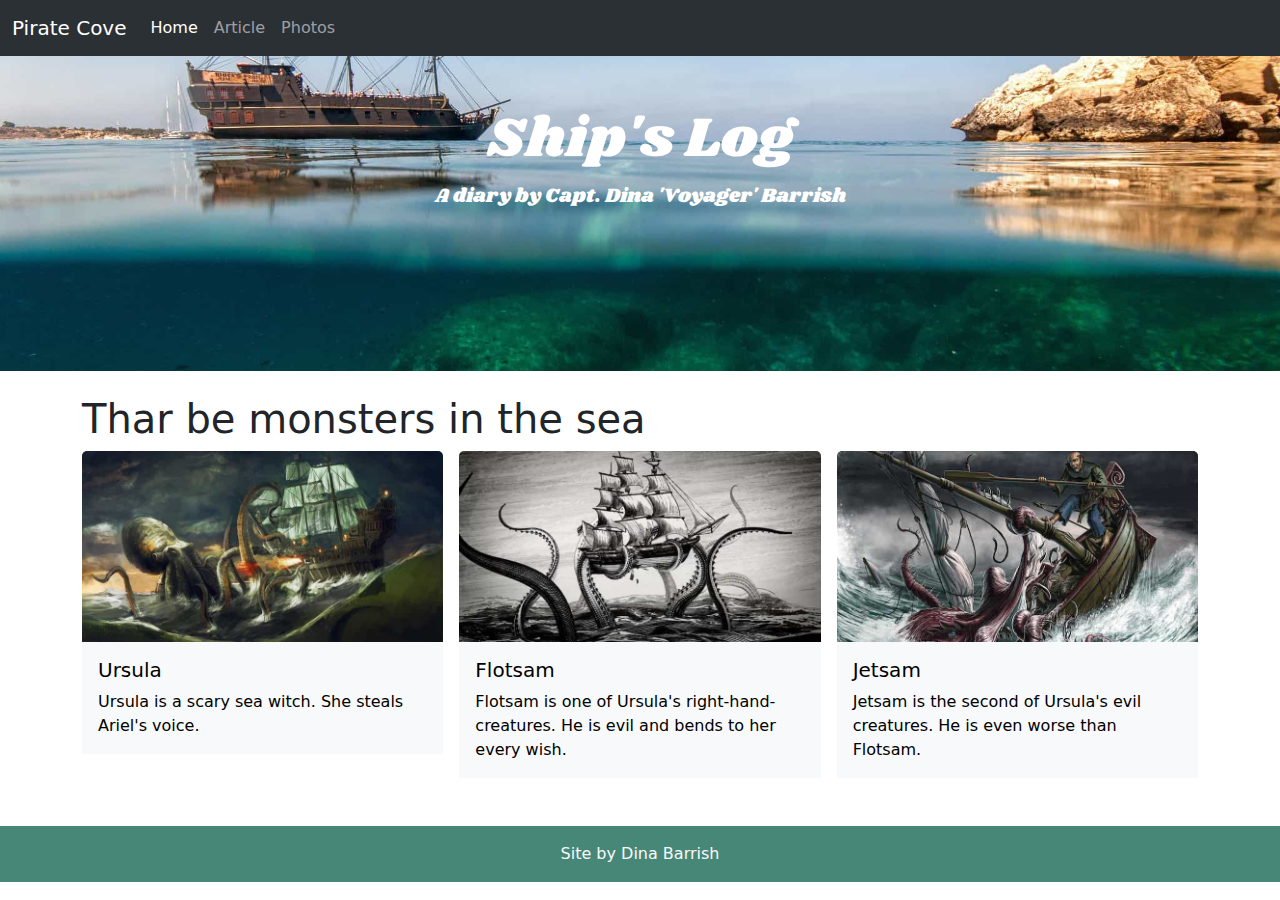
==== commit 7b7b2ebb: "saving new changes" ====
--- a/docs/index.html
+++ b/docs/index.html
@@ -37,7 +37,7 @@
   </div>
 
   <div class="container pt-4 pb-.5">
-    <h1>Thar be monsters in the Sea</h1>
+    <h1>Thar be monsters in the sea</h1>
   </div>
 
   <div class="container mb-5">
